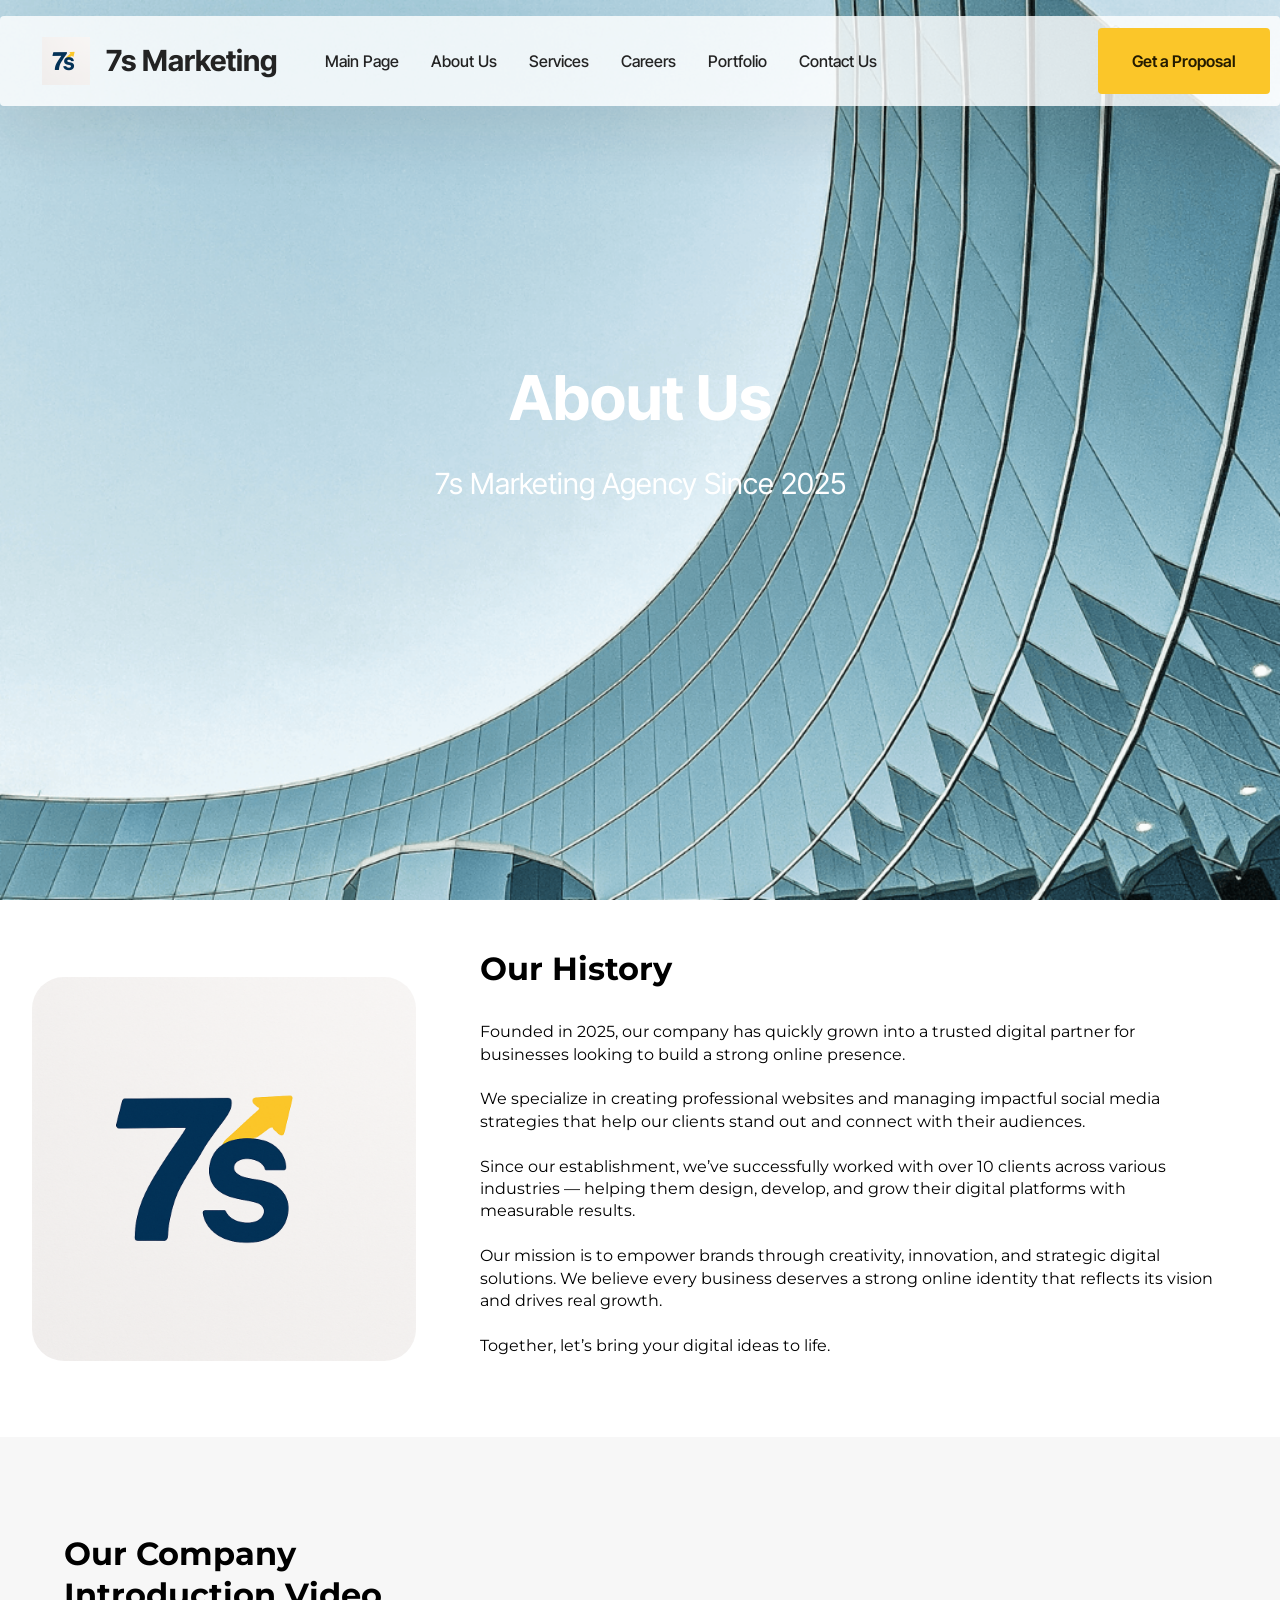
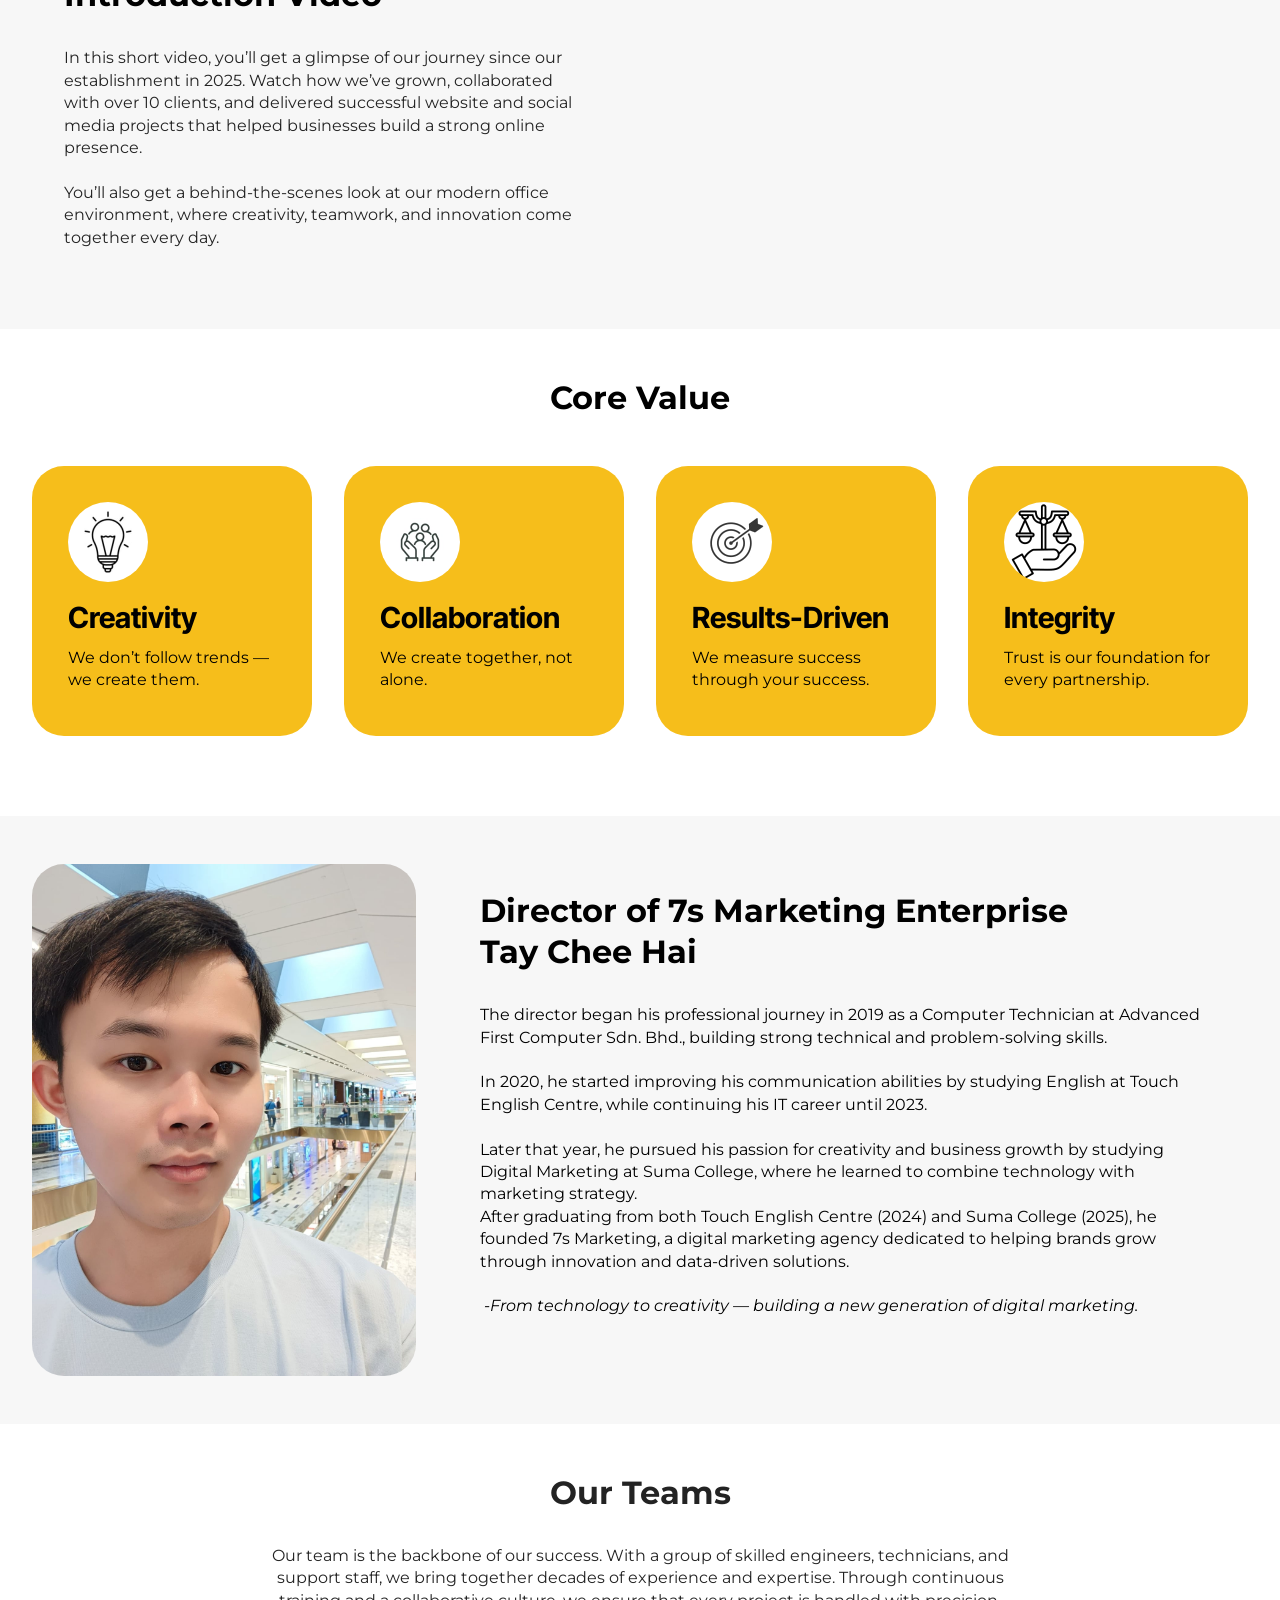
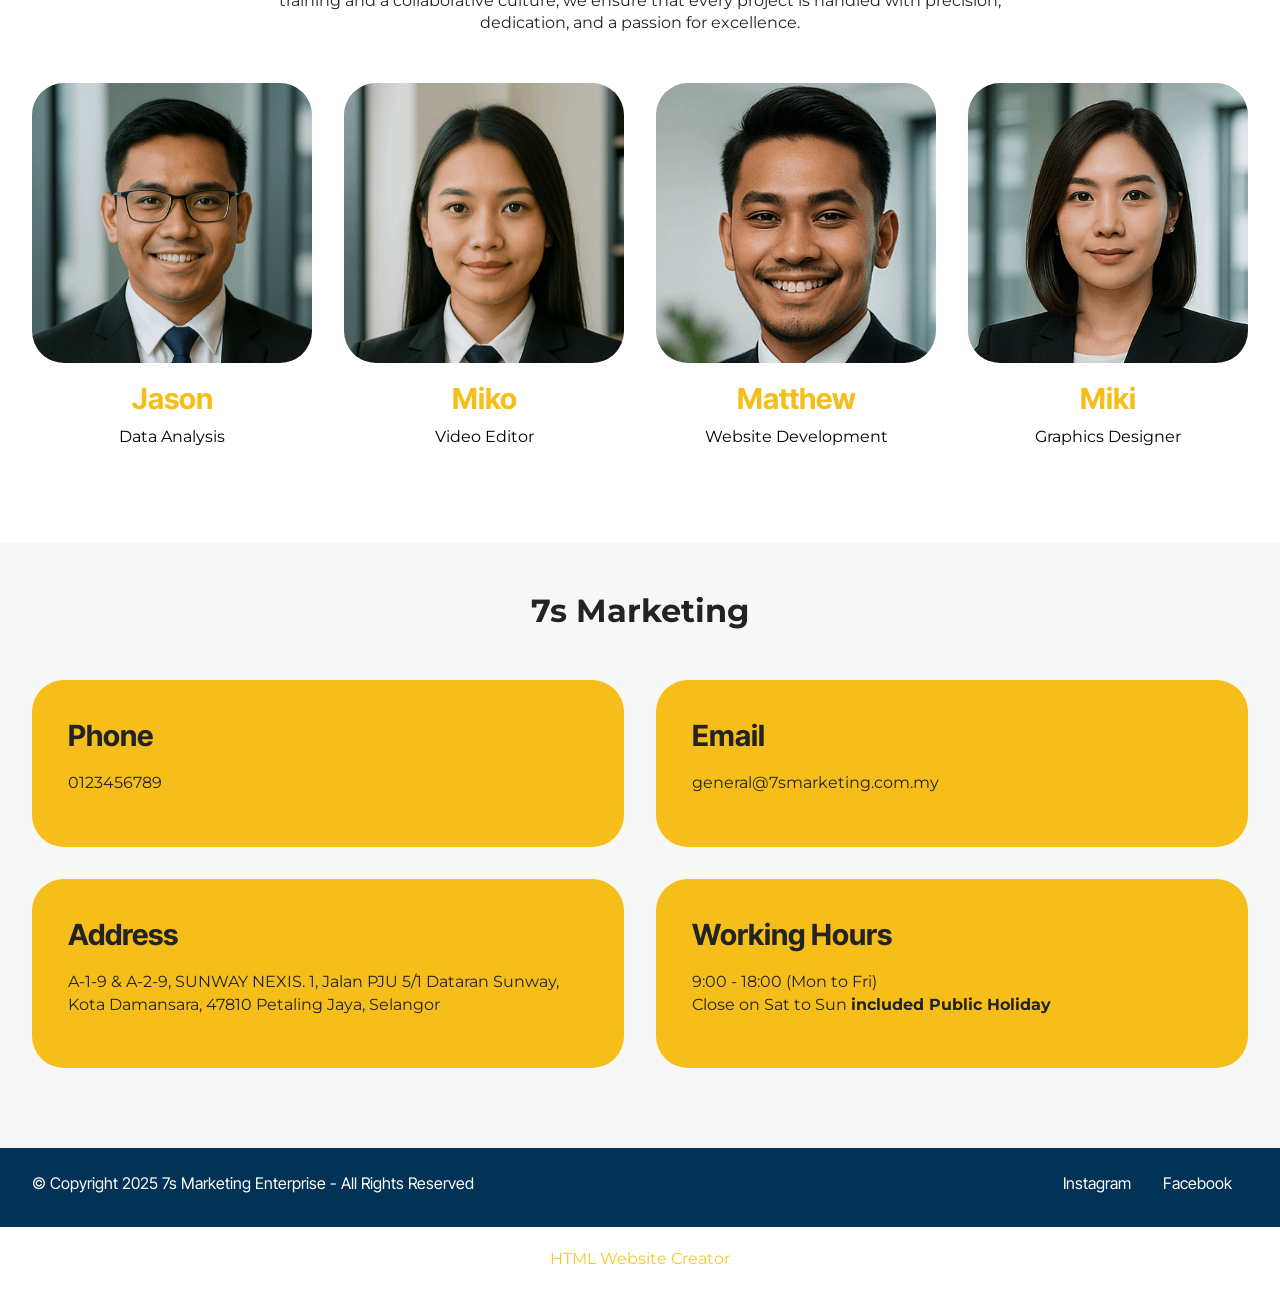
==== Aboutus.html @ 5c89a307 "create github pages" ====
<!DOCTYPE html>
<html  >
<head>
  <!-- Site made with Mobirise Website Builder v6.1.4, https://mobirise.com -->
  <meta charset="UTF-8">
  <meta http-equiv="X-UA-Compatible" content="IE=edge">
  <meta name="generator" content="Mobirise v6.1.4, mobirise.com">
  <meta name="viewport" content="width=device-width, initial-scale=1, minimum-scale=1">
  <link rel="shortcut icon" href="assets/images/logo-96x96.png" type="image/x-icon">
  <meta name="description" content="">
  
  
  <title>About Us - 7s Marketing</title>
  <link rel="stylesheet" href="assets/web/assets/mobirise-icons2/mobirise2.css">
  <link rel="stylesheet" href="assets/bootstrap/css/bootstrap.min.css">
  <link rel="stylesheet" href="assets/dropdown/css/style.css">
  <link rel="stylesheet" href="assets/theme/css/style.css">
  <link rel="preload" href="https://fonts.googleapis.com/css?family=Inter+Tight:100,200,300,400,500,600,700,800,900,100i,200i,300i,400i,500i,600i,700i,800i,900i&display=swap" as="style" onload="this.onload=null;this.rel='stylesheet'">
  <noscript><link rel="stylesheet" href="https://fonts.googleapis.com/css?family=Inter+Tight:100,200,300,400,500,600,700,800,900,100i,200i,300i,400i,500i,600i,700i,800i,900i&display=swap"></noscript>
  <link rel="preload" href="https://fonts.googleapis.com/css?family=Montserrat:100,200,300,400,500,600,700,800,900,100i,200i,300i,400i,500i,600i,700i,800i,900i&display=swap" as="style" onload="this.onload=null;this.rel='stylesheet'">
  <noscript><link rel="stylesheet" href="https://fonts.googleapis.com/css?family=Montserrat:100,200,300,400,500,600,700,800,900,100i,200i,300i,400i,500i,600i,700i,800i,900i&display=swap"></noscript>
  <link rel="preload" as="style" href="assets/mobirise/css/mbr-additional.css?v=7lWmLz"><link rel="stylesheet" href="assets/mobirise/css/mbr-additional.css?v=7lWmLz" type="text/css">

  
  
  
</head>
<body>
  
  <section data-bs-version="5.1" class="menu menu1 cid-uYUVCHJSiW" once="menu" id="menu01-1o">
	

	<nav class="navbar navbar-dropdown navbar-fixed-top navbar-expand-lg">
		<div class="container">
			<div class="navbar-brand">
				<span class="navbar-logo">
					
						<img src="assets/images/logo-96x96.png" alt="Mobirise Website Builder" style="height: 3rem;">
					
				</span>
				<span class="navbar-caption-wrap"><a class="navbar-caption text-black text-primary display-5" href="index.html#header17-1v">7s Marketing</a></span>
			</div>
			<button class="navbar-toggler" type="button" data-toggle="collapse" data-bs-toggle="collapse" data-target="#navbarSupportedContent" data-bs-target="#navbarSupportedContent" aria-controls="navbarNavAltMarkup" aria-expanded="false" aria-label="Toggle navigation">
				<div class="hamburger">
					<span></span>
					<span></span>
					<span></span>
					<span></span>
				</div>
			</button>
			<div class="collapse navbar-collapse" id="navbarSupportedContent">
				<ul class="navbar-nav nav-dropdown" data-app-modern-menu="true"><li class="nav-item">
						<a class="nav-link link text-black display-4" href="index.html#header17-1v" aria-expanded="false">Main Page</a>
					</li><li class="nav-item"><a class="nav-link link text-black text-primary display-4" href="Aboutus.html#header09-25">About Us</a></li><li class="nav-item"><a class="nav-link link text-black text-primary display-4" href="Services.html#header17-2c">Services</a></li><li class="nav-item"><a class="nav-link link text-black text-primary display-4" href="Careers.html#header09-3h">Careers</a></li><li class="nav-item"><a class="nav-link link text-black text-primary display-4" href="Portfolio.html#header17-2p">Portfolio</a></li><li class="nav-item"><a class="nav-link link text-black text-primary display-4" href="Contact.html#contacts02-2v">Contact Us</a></li></ul>
				
				<div class="navbar-buttons mbr-section-btn"><a class="btn btn-primary display-4" href="Portfolio.html#form02-18">Get a Proposal</a></div>
			</div>
		</div>
	</nav>
</section>

<section data-bs-version="5.1" class="header09 startm5 cid-uYZRh7K0IP mbr-fullscreen" id="header09-25">	
    
	
	
	<div class="container-fluid">
		<div class="row">
			<div class="content-wrap col-12 col-md-8">
				<h1 class="mbr-section-title mbr-fonts-style mbr-white mb-4 display-1">
					<strong>About Us</strong></h1>
				
				<p class="mbr-fonts-style mbr-text mbr-white mb-4 display-5">7s Marketing Agency Since 2025</p>
				
			</div>
		</div>
	</div>
</section>

<section data-bs-version="5.1" class="start article2 cid-uZbYJ12Xxw" id="article02-36">
	

	
	

	<div class="container">
		<div class="row justify-content-center">
			<div class="col-12 col-md-12 col-lg-4 image-wrapper">
				<img class="w-100" src="assets/images/logo-1024x1024.png" alt="Mobirise Website Builder">
			</div>
			<div class="col-12 col-md-12 col-lg">
				<div class="text-wrapper align-left">
					<h1 class="mbr-section-title mbr-fonts-style mb-4 display-2"><strong>Our History</strong></h1>
					<p class="mbr-text align-left mbr-fonts-style mb-4 display-7">Founded in 2025, our company has quickly grown into a trusted digital partner for businesses looking to build a strong online presence.
<br>
<br>We specialize in creating professional websites and managing impactful social media strategies that help our clients stand out and connect with their audiences.
<br>
<br>Since our establishment, we’ve successfully worked with over 10 clients across various industries — helping them design, develop, and grow their digital platforms with measurable results.
<br>
<br>Our mission is to empower brands through creativity, innovation, and strategic digital solutions. We believe every business deserves a strong online identity that reflects its vision and drives real growth.
<br>
<br>Together, let’s bring your digital ideas to life.</p>
					
				</div>
			</div>
		</div>
	</div>
</section>

<section data-bs-version="5.1" class="video05 cid-uYVPlwEpdJ" id="video05-20">
    

    
    

    <div class="container">
        <div class="row justify-content-center">
          <div class="col-12">
            <div class="title-wrapper mb-5">
                
            </div>
          </div>
            <div class="col-12 col-md">
                <div class="text-wrapper">
                    <h2 class="mb-4 mbr-fonts-style mbr-section-title display-2"><strong>Our Company
</strong><div><strong>Introduction Video&nbsp;</strong></div></h2>
                    <p class="mbr-text mb-4 mbr-fonts-style display-7">In this short video, you’ll get a glimpse of our journey since our establishment in 2025. Watch how we’ve grown, collaborated with over 10 clients, and delivered successful website and social media projects that helped businesses build a strong online presence.
<br>
<br>You’ll also get a behind-the-scenes look at our modern office environment, where creativity, teamwork, and innovation come together every day.</p>
                    
                </div>
            </div>
            <div class="col-12 col-md-6 video-block">
                <div class="mbr-figure"><iframe class="mbr-embedded-video" src="https://youtube.com/embed/UH7ROGGIoW8?feature=share&amp;loop=1&amp;autoplay=1" width="1280" height="720" frameborder="0" allowfullscreen></iframe></div>
                
            </div>
        </div>
    </div>
</section>

<section data-bs-version="5.1" class="start features20 cid-uYZWeo9FaV" id="features020-26">
	

	
	
	<div class="container">
		<div class="row mb-5 justify-content-center">
			<div class="col-12 mb-0 content-head">
				<h3 class="mbr-section-title mbr-fonts-style align-center mb-0 display-2">
					<strong>Core Value</strong></h3>
				
			</div>
		</div>
		<div class="row">
			<div class="item features-without-image col-12 col-md-6 col-lg-3 item-mb">
				<div class="item-wrapper">
					<div class="card-box align-left">
						<div class="img-wrapper mb-3">
							<img src="assets/images/creative-idea-icon-free-vector-160x160.jpg" alt="">
						</div>
						<h5 class="card-title mbr-fonts-style display-5">
							<strong>Creativity</strong>
						</h5>
						<p class="card-text mbr-fonts-style display-7">
							We don’t follow trends — we create them.
						</p>
					</div>
				</div>
			</div>
			<div class="item features-without-image col-12 col-md-6 col-lg-3 item-mb">
				<div class="item-wrapper">
					<div class="card-box align-left">
						<div class="img-wrapper mb-3">
							<img src="assets/images/collaboration20icon-160x160.jpg" alt="">
						</div>
						<h5 class="card-title mbr-fonts-style display-5">
							<strong>Collaboration</strong>
						</h5>
						<p class="card-text mbr-fonts-style display-7">
							We create together, not alone.
						</p>
					</div>
				</div>
			</div>
			<div class="item features-without-image col-12 col-md-6 col-lg-3 item-mb">
				<div class="item-wrapper">
					<div class="card-box align-left">
						<div class="img-wrapper mb-3">
							<img src="assets/images/result20driven-160x160.jpg" alt="">
						</div>
						<h5 class="card-title mbr-fonts-style display-5">
							<strong>Results-Driven</strong>
						</h5>
						<p class="card-text mbr-fonts-style display-7">
							We measure success through your success.
						</p>
					</div>
				</div>
			</div><div class="item features-without-image col-12 col-md-6 col-lg-3 item-mb">
				<div class="item-wrapper">
					<div class="card-box align-left">
						<div class="img-wrapper mb-3">
							<img src="assets/images/integrity-icon-line-illustration-vector-160x160.jpg" data-slide-to="3" data-bs-slide-to="4" alt="">
						</div>
						<h5 class="card-title mbr-fonts-style display-5">
							<strong>Integrity</strong>
						</h5>
						<p class="card-text mbr-fonts-style display-7">
							Trust is our foundation for every partnership.
						</p>
					</div>
				</div>
			</div>
		</div>
	</div>
</section>

<section data-bs-version="5.1" class="start article2 cid-uYZWyuVNiw" id="article02-27">
	

	
	

	<div class="container">
		<div class="row justify-content-center">
			<div class="col-12 col-md-12 col-lg-4 image-wrapper">
				<img class="w-100" src="assets/images/whatsapp20image202025-10-0620at2012.53.19-d09b898e-1256x1675.jpg" alt="Mobirise Website Builder">
			</div>
			<div class="col-12 col-md-12 col-lg">
				<div class="text-wrapper align-left">
					<h1 class="mbr-section-title mbr-fonts-style mb-4 display-2">
						<strong>Director of 7s Marketing Enterprise<br>Tay Chee Hai</strong></h1>
					<p class="mbr-text align-left mbr-fonts-style mb-4 display-7">The director began his professional journey in 2019 as a Computer Technician at Advanced First Computer Sdn. Bhd., building strong technical and problem-solving skills.
<br><br>In 2020, he started improving his communication abilities by studying English at Touch English Centre, while continuing his IT career until 2023.
<br><br>Later that year, he pursued his passion for creativity and business growth by studying Digital Marketing at Suma College, where he learned to combine technology with marketing strategy.
<br>After graduating from both Touch English Centre (2024) and Suma College (2025), he founded 7s Marketing, a digital marketing agency dedicated to helping brands grow through innovation and data-driven solutions.
<br><br><em>&nbsp;-From technology to creativity — building a new generation of digital marketing.&nbsp;</em><br></p>
					
				</div>
			</div>
		</div>
	</div>
</section>

<section data-bs-version="5.1" class="people03 cid-uZbZHDI1vK" id="people03-37">
	
	
	<div class="container">
		<div class="row justify-content-center">
			<div class="col-12 content-head">
				<div class="mbr-section-head mb-5">
					<h4 class="mbr-section-title mbr-fonts-style align-center mb-0 display-2"><strong>Our Teams</strong></h4>
					<h5 class="mbr-section-subtitle mbr-fonts-style align-center mt-4 display-7">Our team is the backbone of our success. With a group of skilled engineers, technicians, and support staff, we bring together decades of experience and expertise. Through continuous training and a collaborative culture, we ensure that every project is handled with precision, dedication, and a passion for excellence.</h5>
				</div>
			</div>
		</div>
		<div class="row">
			<div class="item features-image col-12 col-md-6 col-lg-3">
				<div class="item-wrapper">
					<div class="item-img mb-3">
						<img src="assets/images/screenshot202025-10-0720134247-596x799.png" alt="Mobirise Website Builder" title="" data-slide-to="0" data-bs-slide-to="0">
					</div>
					<div class="item-content align-left">
						<h5 class="item-title mbr-fonts-style display-5"><strong>Jason</strong></h5>
						<h6 class="item-subtitle mbr-fonts-style mb-3 display-7">Data Analysis</h6>
						
					</div>
					
				</div>
			</div>
			<div class="item features-image col-12 col-md-6 col-lg-3">
				<div class="item-wrapper">
					<div class="item-img mb-3">
						<img src="assets/images/screenshot202025-10-0720134304-596x799.png" alt="Mobirise Website Builder" title="" data-slide-to="1" data-bs-slide-to="1">
					</div>
					<div class="item-content align-left">
						<h5 class="item-title mbr-fonts-style display-5"><strong>Miko</strong></h5>
						<h6 class="item-subtitle mbr-fonts-style mb-3 display-7">Video Editor</h6>
						
					</div>
					
				</div>
			</div>
			<div class="item features-image col-12 col-md-6 col-lg-3">
				<div class="item-wrapper">
					<div class="item-img mb-3">
						<img src="assets/images/team201-508x846.png" alt="Mobirise Website Builder" title="" data-slide-to="2" data-bs-slide-to="2">
					</div>
					<div class="item-content align-left">
						<h5 class="item-title mbr-fonts-style display-5"><strong>Matthew</strong></h5>
						<h6 class="item-subtitle mbr-fonts-style mb-3 display-7">Website Development</h6>
						
					</div>
					
				</div>
			</div><div class="item features-image col-12 col-md-6 col-lg-3">
				<div class="item-wrapper">
					<div class="item-img mb-3">
						<img src="assets/images/team202-474x828.png" alt="Mobirise Website Builder" title="" data-slide-to="3" data-bs-slide-to="3">
					</div>
					<div class="item-content align-left">
						<h5 class="item-title mbr-fonts-style display-5"><strong>Miki</strong></h5>
						<h6 class="item-subtitle mbr-fonts-style mb-3 display-7">Graphics Designer</h6>
						
					</div>
					
				</div>
			</div>
		</div>
	</div>
</section>

<section data-bs-version="5.1" class="contacts01 cid-uZ0dQ6uSlf" id="contacts01-2b">
    

    
    
    <div class="container">
        <div class="row justify-content-center">
            <div class="col-12 content-head">
                <div class="mbr-section-head mb-5">
                    <h3 class="mbr-section-title mbr-fonts-style align-center mb-0 display-2">
                        <strong>7s Marketing</strong></h3>
                    
                </div>
            </div>
        </div>
        <div class="row">
            <div class="item features-without-image col-12 col-md-6 active">
                <div class="item-wrapper">
                    <div class="text-wrapper">
                        <h6 class="card-title mbr-fonts-style mb-3 display-5">
                            <strong>Phone</strong>
                        </h6>
                        <p class="mbr-text mbr-fonts-style display-7">0123456789</p>
                    </div>
                </div>
            </div>
            <div class="item features-without-image col-12 col-md-6">
                <div class="item-wrapper">
                    <div class="text-wrapper">
                        <h6 class="card-title mbr-fonts-style mb-3 display-5">
                            <strong>Email</strong>
                        </h6>
                        <p class="mbr-text mbr-fonts-style display-7">general@7smarketing.com.my</p>
                    </div>
                </div>
            </div>
            <div class="item features-without-image col-12 col-md-6">
                <div class="item-wrapper">
                    <div class="text-wrapper">
                        <h6 class="card-title mbr-fonts-style mb-3 display-5">
                            <strong>Address</strong>
                        </h6>
                        <p class="mbr-text mbr-fonts-style display-7">
                            A-1-9 &amp; A-2-9, SUNWAY NEXIS. 1, Jalan PJU 5/1 Dataran Sunway, Kota Damansara, 47810 Petaling Jaya, Selangor
                        </p>
                    </div>
                </div>
            </div>
            <div class="item features-without-image col-12 col-md-6">
                <div class="item-wrapper">
                    <div class="text-wrapper">
                        <h6 class="card-title mbr-fonts-style mb-3 display-5">
                            <strong>Working Hours</strong>
                        </h6>
                        <p class="mbr-text mbr-fonts-style display-7">
                            9:00 - 18:00 (Mon to Fri)<br>Close on Sat to Sun <strong>included Public Holiday</strong></p>
                    </div>
                </div>
            </div>
        </div>
    </div>
</section>

<section data-bs-version="5.1" class="footer2 cid-uYUVCIXR1v" once="footers" id="footer02-1r">
    

    
    

    <div class="container">
        <div class="row">
            <div class="col-12 col-lg-6 center mt-2 mb-3">
                <p class="mbr-fonts-style copyright mb-0 display-4">
                    © Copyright 2025 7s Marketing Enterprise - All Rights Reserved</p>
            </div>
            <div class="col-12 col-lg-6 center">
                <div class="row-links mt-2 mb-3">
                    <ul class="row-links-soc">
                        
                        
                        
                        
                    <li class="row-links-soc-item mbr-fonts-style display-7"></li><li class="row-links-soc-item mbr-fonts-style display-4"><a href="http://www.instargram.com" class="text-secondary text-primary" target="_blank">Instagram</a></li><li class="row-links-soc-item mbr-fonts-style display-4"><a href="http://www.facebook.com" class="text-secondary text-primary" target="_blank">Facebook</a></li></ul>
                </div>
            </div>
        </div>
    </div>
</section><section class="display-7" style="padding: 0;align-items: center;justify-content: center;flex-wrap: wrap;    align-content: center;display: flex;position: relative;height: 4rem;"><a href="https://mobiri.se/4250551" style="flex: 1 1;height: 4rem;position: absolute;width: 100%;z-index: 1;"><img alt="" style="height: 4rem;" src="[data-uri]"></a><p style="margin: 0;text-align: center;" class="display-7">&#8204;</p><a style="z-index:1" href="https://mobirise.com/html-builder.html">HTML Website Creator</a></section><script src="assets/bootstrap/js/bootstrap.bundle.min.js"></script>  <script src="assets/smoothscroll/smooth-scroll.js"></script>  <script src="assets/ytplayer/index.js"></script>  <script src="assets/dropdown/js/navbar-dropdown.js"></script>  <script src="assets/theme/js/script.js"></script>  
  
  
</body>
</html>
---- assets/web/assets/mobirise-icons2/mobirise2.css ----
@font-face {
  font-family: 'Moririse2';
  font-display: swap;
  src:  url('mobirise2.eot?f2bix4');
  src:  url('mobirise2.eot?f2bix4#iefix') format('embedded-opentype'),
    url('mobirise2.ttf?f2bix4') format('truetype'),
    url('mobirise2.woff?f2bix4') format('woff'),
    url('mobirise2.svg?f2bix4#mobirise2') format('svg');
  font-weight: normal;
  font-style: normal;
}

[class^="mobi-"], [class*=" mobi-"] {
  /* use !important to prevent issues with browser extensions that change fonts */
  font-family: 'Moririse2' !important;
  speak: none;
  font-style: normal;
  font-weight: normal;
  font-variant: normal;
  text-transform: none;
  line-height: 1;

  /* Better Font Rendering =========== */
  -webkit-font-smoothing: antialiased;
  -moz-osx-font-smoothing: grayscale;
}

.mobi-mbri-add-submenu:before {
  content: "\e900";
}
.mobi-mbri-alert:before {
  content: "\e901";
}
.mobi-mbri-align-center:before {
  content: "\e902";
}
.mobi-mbri-align-justify:before {
  content: "\e903";
}
.mobi-mbri-align-left:before {
  content: "\e904";
}
.mobi-mbri-align-right:before {
  content: "\e905";
}
.mobi-mbri-android:before {
  content: "\e906";
}
.mobi-mbri-apple:before {
  content: "\e907";
}
.mobi-mbri-arrow-down:before {
  content: "\e908";
}
.mobi-mbri-arrow-next:before {
  content: "\e909";
}
.mobi-mbri-arrow-prev:before {
  content: "\e90a";
}
.mobi-mbri-arrow-up:before {
  content: "\e90b";
}
.mobi-mbri-bold:before {
  content: "\e90c";
}
.mobi-mbri-bookmark:before {
  content: "\e90d";
}
.mobi-mbri-bootstrap:before {
  content: "\e90e";
}
.mobi-mbri-briefcase:before {
  content: "\e90f";
}
.mobi-mbri-browse:before {
  content: "\e910";
}
.mobi-mbri-bulleted-list:before {
  content: "\e911";
}
.mobi-mbri-calendar:before {
  content: "\e912";
}
.mobi-mbri-camera:before {
  content: "\e913";
}
.mobi-mbri-cart-add:before {
  content: "\e914";
}
.mobi-mbri-cart-full:before {
  content: "\e915";
}
.mobi-mbri-cash:before {
  content: "\e916";
}
.mobi-mbri-change-style:before {
  content: "\e917";
}
.mobi-mbri-chat:before {
  content: "\e918";
}
.mobi-mbri-clock:before {
  content: "\e919";
}
.mobi-mbri-close:before {
  content: "\e91a";
}
.mobi-mbri-cloud:before {
  content: "\e91b";
}
.mobi-mbri-code:before {
  content: "\e91c";
}
.mobi-mbri-contact-form:before {
  content: "\e91d";
}
.mobi-mbri-credit-card:before {
  content: "\e91e";
}
.mobi-mbri-cursor-click:before {
  content: "\e91f";
}
.mobi-mbri-cust-feedback:before {
  content: "\e920";
}
.mobi-mbri-database:before {
  content: "\e921";
}
.mobi-mbri-delivery:before {
  content: "\e922";
}
.mobi-mbri-desktop:before {
  content: "\e923";
}
.mobi-mbri-devices:before {
  content: "\e924";
}
.mobi-mbri-down:before {
  content: "\e925";
}
.mobi-mbri-download-2:before {
  content: "\e926";
}
.mobi-mbri-download:before {
  content: "\e927";
}
.mobi-mbri-drag-n-drop-2:before {
  content: "\e928";
}
.mobi-mbri-drag-n-drop:before {
  content: "\e929";
}
.mobi-mbri-edit-2:before {
  content: "\e92a";
}
.mobi-mbri-edit:before {
  content: "\e92b";
}
.mobi-mbri-error:before {
  content: "\e92c";
}
.mobi-mbri-extension:before {
  content: "\e92d";
}
.mobi-mbri-features:before {
  content: "\e92e";
}
.mobi-mbri-file:before {
  content: "\e92f";
}
.mobi-mbri-flag:before {
  content: "\e930";
}
.mobi-mbri-folder:before {
  content: "\e931";
}
.mobi-mbri-gift:before {
  content: "\e932";
}
.mobi-mbri-github:before {
  content: "\e933";
}
.mobi-mbri-globe-2:before {
  content: "\e934";
}
.mobi-mbri-globe:before {
  content: "\e935";
}
.mobi-mbri-growing-chart:before {
  content: "\e936";
}
.mobi-mbri-hearth:before {
  content: "\e937";
}
.mobi-mbri-help:before {
  content: "\e938";
}
.mobi-mbri-home:before {
  content: "\e939";
}
.mobi-mbri-hot-cup:before {
  content: "\e93a";
}
.mobi-mbri-idea:before {
  content: "\e93b";
}
.mobi-mbri-image-gallery:before {
  content: "\e93c";
}
.mobi-mbri-image-slider:before {
  content: "\e93d";
}
.mobi-mbri-info:before {
  content: "\e93e";
}
.mobi-mbri-italic:before {
  content: "\e93f";
}
.mobi-mbri-key:before {
  content: "\e940";
}
.mobi-mbri-laptop:before {
  content: "\e941";
}
.mobi-mbri-layers:before {
  content: "\e942";
}
.mobi-mbri-left-right:before {
  content: "\e943";
}
.mobi-mbri-left:before {
  content: "\e944";
}
.mobi-mbri-letter:before {
  content: "\e945";
}
.mobi-mbri-like:before {
  content: "\e946";
}
.mobi-mbri-link:before {
  content: "\e947";
}
.mobi-mbri-lock:before {
  content: "\e948";
}
.mobi-mbri-login:before {
  content: "\e949";
}
.mobi-mbri-logout:before {
  content: "\e94a";
}
.mobi-mbri-magic-stick:before {
  content: "\e94b";
}
.mobi-mbri-map-pin:before {
  content: "\e94c";
}
.mobi-mbri-menu:before {
  content: "\e94d";
}
.mobi-mbri-mobile-2:before {
  content: "\e94e";
}
.mobi-mbri-mobile-horizontal:before {
  content: "\e94f";
}
.mobi-mbri-mobile:before {
  content: "\e950";
}
.mobi-mbri-mobirise:before {
  content: "\e951";
}
.mobi-mbri-more-horizontal:before {
  content: "\e952";
}
.mobi-mbri-more-vertical:before {
  content: "\e953";
}
.mobi-mbri-music:before {
  content: "\e954";
}
.mobi-mbri-new-file:before {
  content: "\e955";
}
.mobi-mbri-numbered-list:before {
  content: "\e956";
}
.mobi-mbri-opened-folder:before {
  content: "\e957";
}
.mobi-mbri-pages:before {
  content: "\e958";
}
.mobi-mbri-paper-plane:before {
  content: "\e959";
}
.mobi-mbri-paperclip:before {
  content: "\e95a";
}
.mobi-mbri-phone:before {
  content: "\e95b";
}
.mobi-mbri-photo:before {
  content: "\e95c";
}
.mobi-mbri-photos:before {
  content: "\e95d";
}
.mobi-mbri-pin:before {
  content: "\e95e";
}
.mobi-mbri-play:before {
  content: "\e95f";
}
.mobi-mbri-plus:before {
  content: "\e960";
}
.mobi-mbri-preview:before {
  content: "\e961";
}
.mobi-mbri-print:before {
  content: "\e962";
}
.mobi-mbri-protect:before {
  content: "\e963";
}
.mobi-mbri-question:before {
  content: "\e964";
}
.mobi-mbri-quote-left:before {
  content: "\e965";
}
.mobi-mbri-quote-right:before {
  content: "\e966";
}
.mobi-mbri-redo:before {
  content: "\e967";
}
.mobi-mbri-refresh:before {
  content: "\e968";
}
.mobi-mbri-responsive-2:before {
  content: "\e969";
}
.mobi-mbri-responsive:before {
  content: "\e96a";
}
.mobi-mbri-right:before {
  content: "\e96b";
}
.mobi-mbri-rocket:before {
  content: "\e96c";
}
.mobi-mbri-sad-face:before {
  content: "\e96d";
}
.mobi-mbri-sale:before {
  content: "\e96e";
}
.mobi-mbri-save:before {
  content: "\e96f";
}
.mobi-mbri-search:before {
  content: "\e970";
}
.mobi-mbri-setting-2:before {
  content: "\e971";
}
.mobi-mbri-setting-3:before {
  content: "\e972";
}
.mobi-mbri-setting:before {
  content: "\e973";
}
.mobi-mbri-share:before {
  content: "\e974";
}
.mobi-mbri-shopping-bag:before {
  content: "\e975";
}
.mobi-mbri-shopping-basket:before {
  content: "\e976";
}
.mobi-mbri-shopping-cart:before {
  content: "\e977";
}
.mobi-mbri-sites:before {
  content: "\e978";
}
.mobi-mbri-smile-face:before {
  content: "\e979";
}
.mobi-mbri-speed:before {
  content: "\e97a";
}
.mobi-mbri-star:before {
  content: "\e97b";
}
.mobi-mbri-success:before {
  content: "\e97c";
}
.mobi-mbri-sun:before {
  content: "\e97d";
}
.mobi-mbri-sun2:before {
  content: "\e97e";
}
.mobi-mbri-tablet-vertical:before {
  content: "\e97f";
}
.mobi-mbri-tablet:before {
  content: "\e980";
}
.mobi-mbri-target:before {
  content: "\e981";
}
.mobi-mbri-timer:before {
  content: "\e982";
}
.mobi-mbri-to-ftp:before {
  content: "\e983";
}
.mobi-mbri-to-local-drive:before {
  content: "\e984";
}
.mobi-mbri-touch-swipe:before {
  content: "\e985";
}
.mobi-mbri-touch:before {
  content: "\e986";
}
.mobi-mbri-trash:before {
  content: "\e987";
}
.mobi-mbri-underline:before {
  content: "\e988";
}
.mobi-mbri-undo:before {
  content: "\e989";
}
.mobi-mbri-unlink:before {
  content: "\e98a";
}
.mobi-mbri-unlock:before {
  content: "\e98b";
}
.mobi-mbri-up-down:before {
  content: "\e98c";
}
.mobi-mbri-up:before {
  content: "\e98d";
}
.mobi-mbri-update:before {
  content: "\e98e";
}
.mobi-mbri-upload-2:before {
  content: "\e98f";
}
.mobi-mbri-upload:before {
  content: "\e990";
}
.mobi-mbri-user-2:before {
  content: "\e991";
}
.mobi-mbri-user:before {
  content: "\e992";
}
.mobi-mbri-users:before {
  content: "\e993";
}
.mobi-mbri-video-play:before {
  content: "\e994";
}
.mobi-mbri-video:before {
  content: "\e995";
}
.mobi-mbri-watch:before {
  content: "\e996";
}
.mobi-mbri-website-theme-2:before {
  content: "\e997";
}
.mobi-mbri-website-theme:before {
  content: "\e998";
}
.mobi-mbri-wifi:before {
  content: "\e999";
}
.mobi-mbri-windows:before {
  content: "\e99a";
}
.mobi-mbri-zoom-in:before {
  content: "\e99b";
}
.mobi-mbri-zoom-out:before {
  content: "\e99c";
}
---- assets/dropdown/css/style.css ----
.navbar-dropdown {
  left: 0;
  padding: 0;
  position: absolute;
  right: 0;
  top: 0;
  transition: all 0.45s ease;
  z-index: 1030;
  background: #282828; }
  .navbar-dropdown .navbar-logo {
    margin-right: 0.8rem;
    transition: margin 0.3s ease-in-out;
    vertical-align: middle; }
    .navbar-dropdown .navbar-logo img {
      height: 3.125rem;
      transition: all 0.3s ease-in-out; }
    .navbar-dropdown .navbar-logo.mbr-iconfont {
      font-size: 3.125rem;
      line-height: 3.125rem; }
  .navbar-dropdown .navbar-caption {
    font-weight: 700;
    white-space: normal;
    vertical-align: -4px;
    line-height: 3.125rem !important; }
    .navbar-dropdown .navbar-caption, .navbar-dropdown .navbar-caption:hover {
      color: inherit;
      text-decoration: none; }
  .navbar-dropdown .mbr-iconfont + .navbar-caption {
    vertical-align: -1px; }
  .navbar-dropdown.navbar-fixed-top {
    position: fixed; }
  .navbar-dropdown .navbar-brand span {
    vertical-align: -4px; }
  .navbar-dropdown.bg-color.transparent {
    background: none; }
  .navbar-dropdown.navbar-short .navbar-brand {
    padding: 0.625rem 0; }
    .navbar-dropdown.navbar-short .navbar-brand span {
      vertical-align: -1px; }
  .navbar-dropdown.navbar-short .navbar-caption {
    line-height: 2.375rem !important;
    vertical-align: -2px; }
  .navbar-dropdown.navbar-short .navbar-logo {
    margin-right: 0.5rem; }
    .navbar-dropdown.navbar-short .navbar-logo img {
      height: 2.375rem; }
    .navbar-dropdown.navbar-short .navbar-logo.mbr-iconfont {
      font-size: 2.375rem;
      line-height: 2.375rem; }
  .navbar-dropdown.navbar-short .mbr-table-cell {
    height: 3.625rem; }
  .navbar-dropdown .navbar-close {
    left: 0.6875rem;
    position: fixed;
    top: 0.75rem;
    z-index: 1000; }
  .navbar-dropdown .hamburger-icon {
    content: "";
    display: inline-block;
    vertical-align: middle;
    width: 16px;
    -webkit-box-shadow: 0 -6px 0 1px #282828,0 0 0 1px #282828,0 6px 0 1px #282828;
    -moz-box-shadow: 0 -6px 0 1px #282828,0 0 0 1px #282828,0 6px 0 1px #282828;
    box-shadow: 0 -6px 0 1px #282828,0 0 0 1px #282828,0 6px 0 1px #282828; }

.dropdown-menu .dropdown-toggle[data-toggle="dropdown-submenu"]::after {
  border-bottom: 0.35em solid transparent;
  border-left: 0.35em solid;
  border-right: 0;
  border-top: 0.35em solid transparent;
  margin-left: 0.3rem; }

.dropdown-menu .dropdown-item:focus {
  outline: 0; }

.nav-dropdown {
  font-size: 0.75rem;
  font-weight: 500;
  height: auto !important; }
  .nav-dropdown .nav-btn {
    padding-left: 1rem; }
  .nav-dropdown .link {
    margin: .667em 1.667em;
    font-weight: 500;
    padding: 0;
    transition: color .2s ease-in-out; }
    .nav-dropdown .link.dropdown-toggle {
      margin-right: 2.583em; }
      .nav-dropdown .link.dropdown-toggle::after {
        margin-left: .25rem;
        border-top: 0.35em solid;
        border-right: 0.35em solid transparent;
        border-left: 0.35em solid transparent;
        border-bottom: 0; }
      .nav-dropdown .link.dropdown-toggle[aria-expanded="true"] {
        margin: 0;
        padding: 0.667em 3.263em  0.667em 1.667em; }
  .nav-dropdown .link::after,
  .nav-dropdown .dropdown-item::after {
    color: inherit; }
  .nav-dropdown .btn {
    font-size: 0.75rem;
    font-weight: 700;
    letter-spacing: 0;
    margin-bottom: 0;
    padding-left: 1.25rem;
    padding-right: 1.25rem; }
  .nav-dropdown .dropdown-menu {
    border-radius: 0;
    border: 0;
    left: 0;
    margin: 0;
    padding-bottom: 1.25rem;
    padding-top: 1.25rem;
    position: relative; }
  .nav-dropdown .dropdown-submenu {
    margin-left: 0.125rem;
    top: 0; }
  .nav-dropdown .dropdown-item {
    font-weight: 500;
    line-height: 2;
    padding: 0.3846em 4.615em 0.3846em 1.5385em;
    position: relative;
    transition: color .2s ease-in-out, background-color .2s ease-in-out; }
    .nav-dropdown .dropdown-item::after {
      margin-top: -0.3077em;
      position: absolute;
      right: 1.1538em;
      top: 50%; }
    .nav-dropdown .dropdown-item:focus, .nav-dropdown .dropdown-item:hover {
      background: none; }

@media (max-width: 767px) {
  .nav-dropdown.navbar-toggleable-sm {
    bottom: 0;
    display: none;
    left: 0;
    overflow-x: hidden;
    position: fixed;
    top: 0;
    transform: translateX(-100%);
    -ms-transform: translateX(-100%);
    -webkit-transform: translateX(-100%);
    width: 18.75rem;
    z-index: 999; } }
.nav-dropdown.navbar-toggleable-xl {
  bottom: 0;
  display: none;
  left: 0;
  overflow-x: hidden;
  position: fixed;
  top: 0;
  transform: translateX(-100%);
  -ms-transform: translateX(-100%);
  -webkit-transform: translateX(-100%);
  width: 18.75rem;
  z-index: 999; }

.nav-dropdown-sm {
  display: block !important;
  overflow-x: hidden;
  overflow: auto;
  padding-top: 3.875rem; }
  .nav-dropdown-sm::after {
    content: "";
    display: block;
    height: 3rem;
    width: 100%; }
  .nav-dropdown-sm.collapse.in ~ .navbar-close {
    display: block !important; }
  .nav-dropdown-sm.collapsing, .nav-dropdown-sm.collapse.in {
    transform: translateX(0);
    -ms-transform: translateX(0);
    -webkit-transform: translateX(0);
    transition: all 0.25s ease-out;
    -webkit-transition: all 0.25s ease-out;
    background: #282828; }
  .nav-dropdown-sm.collapsing[aria-expanded="false"] {
    transform: translateX(-100%);
    -ms-transform: translateX(-100%);
    -webkit-transform: translateX(-100%); }
  .nav-dropdown-sm .nav-item {
    display: block;
    margin-left: 0 !important;
    padding-left: 0; }
  .nav-dropdown-sm .link,
  .nav-dropdown-sm .dropdown-item {
    border-top: 1px dotted rgba(255, 255, 255, 0.1);
    font-size: 0.8125rem;
    line-height: 1.6;
    margin: 0 !important;
    padding: 0.875rem 2.4rem 0.875rem 1.5625rem !important;
    position: relative;
    white-space: normal; }
    .nav-dropdown-sm .link:focus, .nav-dropdown-sm .link:hover,
    .nav-dropdown-sm .dropdown-item:focus,
    .nav-dropdown-sm .dropdown-item:hover {
      background: rgba(0, 0, 0, 0.2) !important;
      color: #c0a375; }
  .nav-dropdown-sm .nav-btn {
    position: relative;
    padding: 1.5625rem 1.5625rem 0 1.5625rem; }
    .nav-dropdown-sm .nav-btn::before {
      border-top: 1px dotted rgba(255, 255, 255, 0.1);
      content: "";
      left: 0;
      position: absolute;
      top: 0;
      width: 100%; }
    .nav-dropdown-sm .nav-btn + .nav-btn {
      padding-top: 0.625rem; }
      .nav-dropdown-sm .nav-btn + .nav-btn::before {
        display: none; }
  .nav-dropdown-sm .btn {
    padding: 0.625rem 0; }
  .nav-dropdown-sm .dropdown-toggle[data-toggle="dropdown-submenu"]::after {
    margin-left: .25rem;
    border-top: 0.35em solid;
    border-right: 0.35em solid transparent;
    border-left: 0.35em solid transparent;
    border-bottom: 0; }
  .nav-dropdown-sm .dropdown-toggle[data-toggle="dropdown-submenu"][aria-expanded="true"]::after {
    border-top: 0;
    border-right: 0.35em solid transparent;
    border-left: 0.35em solid transparent;
    border-bottom: 0.35em solid; }
  .nav-dropdown-sm .dropdown-menu {
    margin: 0;
    padding: 0;
    position: relative;
    top: 0;
    left: 0;
    width: 100%;
    border: 0;
    float: none;
    border-radius: 0;
    background: none; }
  .nav-dropdown-sm .dropdown-submenu {
    left: 100%;
    margin-left: 0.125rem;
    margin-top: -1.25rem;
    top: 0; }

.navbar-toggleable-sm .nav-dropdown .dropdown-menu {
  position: absolute; }

.navbar-toggleable-sm .nav-dropdown .dropdown-submenu {
  left: 100%;
  margin-left: 0.125rem;
  margin-top: -1.25rem;
  top: 0; }

.navbar-toggleable-sm.opened .nav-dropdown .dropdown-menu {
  position: relative; }

.navbar-toggleable-sm.opened .nav-dropdown .dropdown-submenu {
  left: 0;
  margin-left: 00rem;
  margin-top: 0rem;
  top: 0; }

.is-builder .nav-dropdown.collapsing {
  transition: none !important; }
---- assets/theme/css/style.css ----
@charset "UTF-8";
section {
  background-color: #ffffff;
}

body {
  font-style: normal;
  line-height: 1.5;
  font-weight: 400;
  color: #232323;
  position: relative;
}

button {
  background-color: transparent;
  border-color: transparent;
}

.embla__button,
.carousel-control {
  background-color: #edefea !important;
  opacity: 0.8 !important;
  color: #464845 !important;
  border-color: #edefea !important;
}

.carousel .close,
.modalWindow .close {
  background-color: #edefea !important;
  color: #464845 !important;
  border-color: #edefea !important;
  opacity: 0.8 !important;
}

.carousel .close:hover,
.modalWindow .close:hover {
  opacity: 1 !important;
}

.carousel-indicators li {
  background-color: #edefea !important;
  border: 2px solid #464845 !important;
}

.carousel-indicators li:hover,
.carousel-indicators li:active {
  opacity: 0.8 !important;
}

.embla__button:hover,
.carousel-control:hover {
  background-color: #edefea !important;
  opacity: 1 !important;
}

.modalWindow-video-container {
  height: 80%;
}

section,
.container,
.container-fluid {
  position: relative;
  word-wrap: break-word;
}

a.mbr-iconfont:hover {
  text-decoration: none;
}

.article .lead p,
.article .lead ul,
.article .lead ol,
.article .lead pre,
.article .lead blockquote {
  margin-bottom: 0;
}

a {
  font-style: normal;
  font-weight: 400;
  cursor: pointer;
}
a, a:hover {
  text-decoration: none;
}

.mbr-section-title {
  font-style: normal;
  line-height: 1.3;
}

.mbr-section-subtitle {
  line-height: 1.3;
}

.mbr-text {
  font-style: normal;
  line-height: 1.7;
}

h1,
h2,
h3,
h4,
h5,
h6,
.display-1,
.display-2,
.display-4,
.display-5,
.display-7,
span,
p,
a {
  line-height: 1;
  word-break: break-word;
  word-wrap: break-word;
  font-weight: 400;
}

b,
strong {
  font-weight: bold;
}

input:-webkit-autofill, input:-webkit-autofill:hover, input:-webkit-autofill:focus, input:-webkit-autofill:active {
  transition-delay: 9999s;
  -webkit-transition-property: background-color, color;
  transition-property: background-color, color;
}

textarea[type=hidden] {
  display: none;
}

section {
  background-position: 50% 50%;
  background-repeat: no-repeat;
  background-size: cover;
}
section .mbr-background-video,
section .mbr-background-video-preview {
  position: absolute;
  bottom: 0;
  left: 0;
  right: 0;
  top: 0;
}

.hidden {
  visibility: hidden;
}

.mbr-z-index20 {
  z-index: 20;
}

/*! Base colors */
.mbr-white {
  color: #ffffff;
}

.mbr-black {
  color: #111111;
}

.mbr-bg-white {
  background-color: #ffffff;
}

.mbr-bg-black {
  background-color: #000000;
}

/*! Text-aligns */
.align-left {
  text-align: left;
}

.align-center {
  text-align: center;
}

.align-right {
  text-align: right;
}

/*! Font-weight  */
.mbr-light {
  font-weight: 300;
}

.mbr-regular {
  font-weight: 400;
}

.mbr-semibold {
  font-weight: 500;
}

.mbr-bold {
  font-weight: 700;
}

/*! Media  */
.media-content {
  flex-basis: 100%;
}

.media-container-row {
  display: flex;
  flex-direction: row;
  flex-wrap: wrap;
  justify-content: center;
  align-content: center;
  align-items: start;
}
.media-container-row .media-size-item {
  width: 400px;
}

.media-container-column {
  display: flex;
  flex-direction: column;
  flex-wrap: wrap;
  justify-content: center;
  align-content: center;
  align-items: stretch;
}
.media-container-column > * {
  width: 100%;
}

@media (min-width: 992px) {
  .media-container-row {
    flex-wrap: nowrap;
  }
}
figure {
  margin-bottom: 0;
  overflow: hidden;
}

figure[mbr-media-size] {
  transition: width 0.1s;
}

img,
iframe {
  display: block;
  width: 100%;
}

.card {
  background-color: transparent;
  border: none;
}

.card-box {
  width: 100%;
}

.card-img {
  text-align: center;
  flex-shrink: 0;
  -webkit-flex-shrink: 0;
}

.media {
  max-width: 100%;
  margin: 0 auto;
}

.mbr-figure {
  align-self: center;
}

.media-container > div {
  max-width: 100%;
}

.mbr-figure img,
.card-img img {
  width: 100%;
}

@media (max-width: 991px) {
  .media-size-item {
    width: auto !important;
  }
  .media {
    width: auto;
  }
  .mbr-figure {
    width: 100% !important;
  }
}
/*! Buttons */
.mbr-section-btn {
  margin-left: -0.6rem;
  margin-right: -0.6rem;
  font-size: 0;
}

.btn {
  font-weight: 600;
  border-width: 1px;
  font-style: normal;
  margin: 0.6rem 0.6rem;
  white-space: normal;
  transition: all 0.2s ease-in-out;
  display: inline-flex;
  align-items: center;
  justify-content: center;
  word-break: break-word;
}

.btn-sm {
  font-weight: 600;
  letter-spacing: 0px;
  transition: all 0.3s ease-in-out;
}

.btn-md {
  font-weight: 600;
  letter-spacing: 0px;
  transition: all 0.3s ease-in-out;
}

.btn-lg {
  font-weight: 600;
  letter-spacing: 0px;
  transition: all 0.3s ease-in-out;
}

.btn-form {
  margin: 0;
}
.btn-form:hover {
  cursor: pointer;
}

nav .mbr-section-btn {
  margin-left: 0rem;
  margin-right: 0rem;
}

/*! Btn icon margin */
.btn .mbr-iconfont,
.btn.btn-sm .mbr-iconfont {
  order: 1;
  cursor: pointer;
  margin-left: 0.5rem;
  vertical-align: sub;
}

.btn.btn-md .mbr-iconfont,
.btn.btn-md .mbr-iconfont {
  margin-left: 0.8rem;
}

.mbr-regular {
  font-weight: 400;
}

.mbr-semibold {
  font-weight: 500;
}

.mbr-bold {
  font-weight: 700;
}

[type=submit] {
  -webkit-appearance: none;
}

/*! Full-screen */
.mbr-fullscreen .mbr-overlay {
  min-height: 100vh;
}

.mbr-fullscreen {
  display: flex;
  display: -moz-flex;
  display: -ms-flex;
  display: -o-flex;
  align-items: center;
  min-height: 100vh;
  padding-top: 3rem;
  padding-bottom: 3rem;
}

/*! Map */
.map {
  height: 25rem;
  position: relative;
}
.map iframe {
  width: 100%;
  height: 100%;
}

/*! Scroll to top arrow */
.mbr-arrow-up {
  bottom: 25px;
  right: 90px;
  position: fixed;
  text-align: right;
  z-index: 5000;
  color: #ffffff;
  font-size: 22px;
}

.mbr-arrow-up a {
  background: rgba(0, 0, 0, 0.2);
  border-radius: 50%;
  color: #fff;
  display: inline-block;
  height: 60px;
  width: 60px;
  border: 2px solid #fff;
  outline-style: none !important;
  position: relative;
  text-decoration: none;
  transition: all 0.3s ease-in-out;
  cursor: pointer;
  text-align: center;
}
.mbr-arrow-up a:hover {
  background-color: rgba(0, 0, 0, 0.4);
}
.mbr-arrow-up a i {
  line-height: 60px;
}

.mbr-arrow-up-icon {
  display: block;
  color: #fff;
}

.mbr-arrow-up-icon::before {
  content: "›";
  display: inline-block;
  font-family: serif;
  font-size: 22px;
  line-height: 1;
  font-style: normal;
  position: relative;
  top: 6px;
  left: -4px;
  transform: rotate(-90deg);
}

/*! Arrow Down */
.mbr-arrow {
  position: absolute;
  bottom: 45px;
  left: 50%;
  width: 60px;
  height: 60px;
  cursor: pointer;
  background-color: rgba(80, 80, 80, 0.5);
  border-radius: 50%;
  transform: translateX(-50%);
}
@media (max-width: 767px) {
  .mbr-arrow {
    display: none;
  }
}
.mbr-arrow > a {
  display: inline-block;
  text-decoration: none;
  outline-style: none;
  animation: arrowdown 1.7s ease-in-out infinite;
  color: #ffffff;
}
.mbr-arrow > a > i {
  position: absolute;
  top: -2px;
  left: 15px;
  font-size: 2rem;
}

#scrollToTop a i::before {
  content: "";
  position: absolute;
  display: block;
  border-bottom: 2.5px solid #fff;
  border-left: 2.5px solid #fff;
  width: 27.8%;
  height: 27.8%;
  left: 50%;
  top: 51%;
  transform: translateY(-30%) translateX(-50%) rotate(135deg);
}

@keyframes arrowdown {
  0% {
    transform: translateY(0px);
  }
  50% {
    transform: translateY(-5px);
  }
  100% {
    transform: translateY(0px);
  }
}
@media (max-width: 500px) {
  .mbr-arrow-up {
    left: 0;
    right: 0;
    text-align: center;
  }
}
/*Gradients animation*/
@keyframes gradient-animation {
  from {
    background-position: 0% 100%;
    animation-timing-function: ease-in-out;
  }
  to {
    background-position: 100% 0%;
    animation-timing-function: ease-in-out;
  }
}
.bg-gradient {
  background-size: 200% 200%;
  animation: gradient-animation 5s infinite alternate;
  -webkit-animation: gradient-animation 5s infinite alternate;
}

.menu .navbar-brand {
  display: -webkit-flex;
}
.menu .navbar-brand span {
  display: flex;
  display: -webkit-flex;
}
.menu .navbar-brand .navbar-caption-wrap {
  display: -webkit-flex;
}
.menu .navbar-brand .navbar-logo img {
  display: -webkit-flex;
  width: auto;
}
@media (min-width: 768px) and (max-width: 991px) {
  .menu .navbar-toggleable-sm .navbar-nav {
    display: -ms-flexbox;
  }
}
@media (max-width: 991px) {
  .menu .navbar-collapse {
    max-height: 93.5vh;
  }
  .menu .navbar-collapse.show {
    overflow: auto;
  }
}
@media (min-width: 992px) {
  .menu .navbar-nav.nav-dropdown {
    display: -webkit-flex;
  }
  .menu .navbar-toggleable-sm .navbar-collapse {
    display: -webkit-flex !important;
  }
  .menu .collapsed .navbar-collapse {
    max-height: 93.5vh;
  }
  .menu .collapsed .navbar-collapse.show {
    overflow: auto;
  }
}
@media (max-width: 767px) {
  .menu .navbar-collapse {
    max-height: 80vh;
  }
}

.nav-link .mbr-iconfont {
  margin-right: 0.5rem;
}

.navbar {
  display: -webkit-flex;
  -webkit-flex-wrap: wrap;
  -webkit-align-items: center;
  -webkit-justify-content: space-between;
}

.navbar-collapse {
  -webkit-flex-basis: 100%;
  -webkit-flex-grow: 1;
  -webkit-align-items: center;
}

.nav-dropdown .link {
  padding: 0.667em 1.667em !important;
  margin: 0 !important;
}

.nav {
  display: -webkit-flex;
  -webkit-flex-wrap: wrap;
}

.row {
  display: -webkit-flex;
  -webkit-flex-wrap: wrap;
}

.justify-content-center {
  -webkit-justify-content: center;
}

.form-inline {
  display: -webkit-flex;
}

.card-wrapper {
  -webkit-flex: 1;
}

.carousel-control {
  z-index: 10;
  display: -webkit-flex;
}

.carousel-controls {
  display: -webkit-flex;
}

.media {
  display: -webkit-flex;
}

.form-group:focus {
  outline: none;
}

.jq-selectbox__select {
  padding: 7px 0;
  position: relative;
}

.jq-selectbox__dropdown {
  overflow: hidden;
  border-radius: 10px;
  position: absolute;
  top: 100%;
  left: 0 !important;
  width: 100% !important;
}

.jq-selectbox__trigger-arrow {
  right: 0;
  transform: translateY(-50%);
}

.jq-selectbox li {
  padding: 1.07em 0.5em;
}

input[type=range] {
  padding-left: 0 !important;
  padding-right: 0 !important;
}

.modal-dialog,
.modal-content {
  height: 100%;
}

.modal-dialog .carousel-inner {
  height: calc(100vh - 1.75rem);
}
@media (max-width: 575px) {
  .modal-dialog .carousel-inner {
    height: calc(100vh - 1rem);
  }
}

.carousel-item {
  text-align: center;
}

.carousel-item img {
  margin: auto;
}

.navbar-toggler {
  align-self: flex-start;
  padding: 0.25rem 0.75rem;
  font-size: 1.25rem;
  line-height: 1;
  background: transparent;
  border: 1px solid transparent;
  border-radius: 0.25rem;
}

.navbar-toggler:focus,
.navbar-toggler:hover {
  text-decoration: none;
  box-shadow: none;
}

.navbar-toggler-icon {
  display: inline-block;
  width: 1.5em;
  height: 1.5em;
  vertical-align: middle;
  content: "";
  background: no-repeat center center;
  background-size: 100% 100%;
}

.navbar-toggler-left {
  position: absolute;
  left: 1rem;
}

.navbar-toggler-right {
  position: absolute;
  right: 1rem;
}

.card-img {
  width: auto;
}

.menu .navbar.collapsed:not(.beta-menu) {
  flex-direction: column;
}

.carousel-item.active,
.carousel-item-next,
.carousel-item-prev {
  display: flex;
}

.note-air-layout .dropup .dropdown-menu,
.note-air-layout .navbar-fixed-bottom .dropdown .dropdown-menu {
  bottom: initial !important;
}

html,
body {
  height: auto;
  min-height: 100vh;
}

.dropup .dropdown-toggle::after {
  display: none;
}

.form-asterisk {
  font-family: initial;
  position: absolute;
  top: -2px;
  font-weight: normal;
}

.form-control-label {
  position: relative;
  cursor: pointer;
  margin-bottom: 0.357em;
  padding: 0;
}

.alert {
  color: #ffffff;
  border-radius: 0;
  border: 0;
  font-size: 1.1rem;
  line-height: 1.5;
  margin-bottom: 1.875rem;
  padding: 1.25rem;
  position: relative;
  text-align: center;
}
.alert.alert-form::after {
  background-color: inherit;
  bottom: -7px;
  content: "";
  display: block;
  height: 14px;
  left: 50%;
  margin-left: -7px;
  position: absolute;
  transform: rotate(45deg);
  width: 14px;
}

.form-control {
  background-color: #ffffff;
  background-clip: border-box;
  color: #232323;
  line-height: 1rem !important;
  height: auto;
  padding: 1.2rem 2rem;
  transition: border-color 0.25s ease 0s;
  border: 1px solid transparent !important;
  border-radius: 4px;
  box-shadow: rgba(0, 0, 0, 0.07) 0px 1px 1px 0px, rgba(0, 0, 0, 0.07) 0px 1px 3px 0px, rgba(0, 0, 0, 0.03) 0px 0px 0px 1px;
}
.form-active .form-control:invalid {
  border-color: red;
}

.row > * {
  padding-right: 1rem;
  padding-left: 1rem;
}

form .row {
  margin-left: -0.6rem;
  margin-right: -0.6rem;
}
form .row [class*=col] {
  padding-left: 0.6rem;
  padding-right: 0.6rem;
}

form .mbr-section-btn {
  padding-left: 0.6rem;
  padding-right: 0.6rem;
}

form .form-check-input {
  margin-top: 0.5;
}

textarea.form-control {
  line-height: 1.5rem !important;
}

.form-group {
  margin-bottom: 1.2rem;
}

.form-control,
form .btn {
  min-height: 48px;
}

.gdpr-block label span.textGDPR input[name=gdpr] {
  top: 7px;
}

.form-control:focus {
  box-shadow: none;
}

:focus {
  outline: none;
}

.mbr-overlay {
  background-color: #000;
  bottom: 0;
  left: 0;
  opacity: 0.5;
  position: absolute;
  right: 0;
  top: 0;
  z-index: 0;
  pointer-events: none;
}

blockquote {
  font-style: italic;
  padding: 3rem;
  font-size: 1.09rem;
  position: relative;
  border-left: 3px solid;
}

ul,
ol,
pre,
blockquote {
  margin-bottom: 2.3125rem;
}

.mt-4 {
  margin-top: 2rem !important;
}

.mb-4 {
  margin-bottom: 2rem !important;
}

.container,
.container-fluid {
  padding-left: 16px;
  padding-right: 16px;
}

.row {
  margin-left: -16px;
  margin-right: -16px;
}
.row > [class*=col] {
  padding-left: 16px;
  padding-right: 16px;
}

@media (min-width: 992px) {
  .container-fluid {
    padding-left: 32px;
    padding-right: 32px;
  }
}
@media (max-width: 991px) {
  .mbr-container {
    padding-left: 16px;
    padding-right: 16px;
  }
}
.app-video-wrapper > img {
  opacity: 1;
}

.app-video-wrapper {
  background: transparent;
}

.item {
  position: relative;
}

.dropdown-menu .dropdown-menu {
  left: 100%;
}

.dropdown-item + .dropdown-menu {
  display: none;
}

.dropdown-item:hover + .dropdown-menu,
.dropdown-menu:hover {
  display: block;
}

@media (min-aspect-ratio: 16/9) {
  .mbr-video-foreground {
    height: 300% !important;
    top: -100% !important;
  }
}
@media (max-aspect-ratio: 16/9) {
  .mbr-video-foreground {
    width: 300% !important;
    left: -100% !important;
  }
}.engine {
	position: absolute;
	text-indent: -2400px;
	text-align: center;
	padding: 0;
	top: 0;
	left: -2400px;
}
---- assets/mobirise/css/mbr-additional.css ----
.btn {
  border-width: 2px;
}
img,
.card-wrap,
.card-wrapper,
.video-wrapper,
.mbr-figure iframe,
.google-map iframe,
.slide-content,
.plan,
.card,
.item-wrapper {
  border-radius: 2rem !important;
}
.video-wrapper {
  overflow: hidden;
}
body {
  font-family: Inter Tight;
}
.display-1 {
  font-family: 'Inter Tight', sans-serif;
  font-size: 4.5rem;
  line-height: 1;
}
.display-1 > .mbr-iconfont {
  font-size: 5.625rem;
}
.display-2 {
  font-family: 'Montserrat', sans-serif;
  font-size: 2.2rem;
  line-height: 1;
}
.display-2 > .mbr-iconfont {
  font-size: 2.75rem;
}
.display-4 {
  font-family: 'Inter Tight', sans-serif;
  font-size: 1rem;
  line-height: 1.5;
}
.display-4 > .mbr-iconfont {
  font-size: 1.25rem;
}
.display-5 {
  font-family: 'Inter Tight', sans-serif;
  font-size: 2rem;
  line-height: 1.5;
}
.display-5 > .mbr-iconfont {
  font-size: 2.5rem;
}
.display-7 {
  font-family: 'Montserrat', sans-serif;
  font-size: 1rem;
  line-height: 1.3;
}
.display-7 > .mbr-iconfont {
  font-size: 1.25rem;
}
/* ---- Fluid typography for mobile devices ---- */
/* 1.4 - font scale ratio ( bootstrap == 1.42857 ) */
/* 100vw - current viewport width */
/* (48 - 20)  48 == 48rem == 768px, 20 == 20rem == 320px(minimal supported viewport) */
/* 0.65 - min scale variable, may vary */
@media (max-width: 992px) {
  .display-1 {
    font-size: 3.6rem;
  }
}
@media (max-width: 768px) {
  .display-1 {
    font-size: 3.15rem;
    font-size: calc( 2.225rem + (4.5 - 2.225) * ((100vw - 20rem) / (48 - 20)));
    line-height: calc( 1.1 * (2.225rem + (4.5 - 2.225) * ((100vw - 20rem) / (48 - 20))));
  }
  .display-2 {
    font-size: 1.76rem;
    font-size: calc( 1.42rem + (2.2 - 1.42) * ((100vw - 20rem) / (48 - 20)));
    line-height: calc( 1.3 * (1.42rem + (2.2 - 1.42) * ((100vw - 20rem) / (48 - 20))));
  }
  .display-4 {
    font-size: 0.8rem;
    font-size: calc( 1rem + (1 - 1) * ((100vw - 20rem) / (48 - 20)));
    line-height: calc( 1.4 * (1rem + (1 - 1) * ((100vw - 20rem) / (48 - 20))));
  }
  .display-5 {
    font-size: 1.6rem;
    font-size: calc( 1.35rem + (2 - 1.35) * ((100vw - 20rem) / (48 - 20)));
    line-height: calc( 1.4 * (1.35rem + (2 - 1.35) * ((100vw - 20rem) / (48 - 20))));
  }
  .display-7 {
    font-size: 0.8rem;
    font-size: calc( 1rem + (1 - 1) * ((100vw - 20rem) / (48 - 20)));
    line-height: calc( 1.4 * (1rem + (1 - 1) * ((100vw - 20rem) / (48 - 20))));
  }
}
@media (min-width: 992px) and (max-width: 1400px) {
  .display-1 {
    font-size: 3.15rem;
    font-size: calc( 2.225rem + (4.5 - 2.225) * ((100vw - 62rem) / (87 - 62)));
    line-height: calc( 1.1 * (2.225rem + (4.5 - 2.225) * ((100vw - 62rem) / (87 - 62))));
  }
  .display-2 {
    font-size: 1.76rem;
    font-size: calc( 1.42rem + (2.2 - 1.42) * ((100vw - 62rem) / (87 - 62)));
    line-height: calc( 1.3 * (1.42rem + (2.2 - 1.42) * ((100vw - 62rem) / (87 - 62))));
  }
  .display-4 {
    font-size: 0.8rem;
    font-size: calc( 1rem + (1 - 1) * ((100vw - 62rem) / (87 - 62)));
    line-height: calc( 1.4 * (1rem + (1 - 1) * ((100vw - 62rem) / (87 - 62))));
  }
  .display-5 {
    font-size: 1.6rem;
    font-size: calc( 1.35rem + (2 - 1.35) * ((100vw - 62rem) / (87 - 62)));
    line-height: calc( 1.4 * (1.35rem + (2 - 1.35) * ((100vw - 62rem) / (87 - 62))));
  }
  .display-7 {
    font-size: 0.8rem;
    font-size: calc( 1rem + (1 - 1) * ((100vw - 62rem) / (87 - 62)));
    line-height: calc( 1.4 * (1rem + (1 - 1) * ((100vw - 62rem) / (87 - 62))));
  }
}
/* Buttons */
.btn {
  padding: 1.25rem 2rem;
  border-radius: 4px;
}
@media (max-width: 767px) {
  .btn {
    padding: 0.75rem 1.5rem;
  }
}
.btn-sm {
  padding: 0.6rem 1.2rem;
  border-radius: 4px;
}
.btn-md {
  padding: 0.6rem 1.2rem;
  border-radius: 4px;
}
.btn-lg {
  padding: 1.25rem 2rem;
  border-radius: 4px;
}
.bg-primary {
  background-color: #fbc629 !important;
}
.bg-success {
  background-color: #3a341c !important;
}
.bg-info {
  background-color: #320707 !important;
}
.bg-warning {
  background-color: #9fe870 !important;
}
.bg-danger {
  background-color: #ffea64 !important;
}
.btn-primary,
.btn-primary:active {
  background-color: #fbc629 !important;
  border-color: #fbc629 !important;
  color: #241b01 !important;
  box-shadow: none;
}
.btn-primary:hover,
.btn-primary:focus,
.btn-primary.focus,
.btn-primary.active {
  color: inherit;
  background-color: #fcd35b !important;
  border-color: #fcd35b !important;
  box-shadow: none;
}
.btn-primary.disabled,
.btn-primary:disabled {
  color: #241b01 !important;
  background-color: #fcd35b !important;
  border-color: #fcd35b !important;
}
.btn-secondary,
.btn-secondary:active {
  background-color: #ffffff !important;
  border-color: #ffffff !important;
  color: #808080 !important;
  box-shadow: none;
}
.btn-secondary:hover,
.btn-secondary:focus,
.btn-secondary.focus,
.btn-secondary.active {
  color: inherit;
  background-color: #ffffff !important;
  border-color: #ffffff !important;
  box-shadow: none;
}
.btn-secondary.disabled,
.btn-secondary:disabled {
  color: #808080 !important;
  background-color: #ffffff !important;
  border-color: #ffffff !important;
}
.btn-info,
.btn-info:active {
  background-color: #320707 !important;
  border-color: #320707 !important;
  color: #ffffff !important;
  box-shadow: none;
}
.btn-info:hover,
.btn-info:focus,
.btn-info.focus,
.btn-info.active {
  color: inherit;
  background-color: #5f0d0d !important;
  border-color: #5f0d0d !important;
  box-shadow: none;
}
.btn-info.disabled,
.btn-info:disabled {
  color: #ffffff !important;
  background-color: #5f0d0d !important;
  border-color: #5f0d0d !important;
}
.btn-success,
.btn-success:active {
  background-color: #3a341c !important;
  border-color: #3a341c !important;
  color: #ffffff !important;
  box-shadow: none;
}
.btn-success:hover,
.btn-success:focus,
.btn-success.focus,
.btn-success.active {
  color: inherit;
  background-color: #5c532d !important;
  border-color: #5c532d !important;
  box-shadow: none;
}
.btn-success.disabled,
.btn-success:disabled {
  color: #ffffff !important;
  background-color: #5c532d !important;
  border-color: #5c532d !important;
}
.btn-warning,
.btn-warning:active {
  background-color: #9fe870 !important;
  border-color: #9fe870 !important;
  color: #264d0c !important;
  box-shadow: none;
}
.btn-warning:hover,
.btn-warning:focus,
.btn-warning.focus,
.btn-warning.active {
  color: inherit;
  background-color: #bcef9c !important;
  border-color: #bcef9c !important;
  box-shadow: none;
}
.btn-warning.disabled,
.btn-warning:disabled {
  color: #264d0c !important;
  background-color: #bcef9c !important;
  border-color: #bcef9c !important;
}
.btn-danger,
.btn-danger:active {
  background-color: #ffea64 !important;
  border-color: #ffea64 !important;
  color: #645600 !important;
  box-shadow: none;
}
.btn-danger:hover,
.btn-danger:focus,
.btn-danger.focus,
.btn-danger.active {
  color: inherit;
  background-color: #fff197 !important;
  border-color: #fff197 !important;
  box-shadow: none;
}
.btn-danger.disabled,
.btn-danger:disabled {
  color: #645600 !important;
  background-color: #fff197 !important;
  border-color: #fff197 !important;
}
.btn-white,
.btn-white:active {
  background-color: #eff0ec !important;
  border-color: #eff0ec !important;
  color: #757b62 !important;
  box-shadow: none;
}
.btn-white:hover,
.btn-white:focus,
.btn-white.focus,
.btn-white.active {
  color: inherit;
  background-color: #ffffff !important;
  border-color: #ffffff !important;
  box-shadow: none;
}
.btn-white.disabled,
.btn-white:disabled {
  color: #757b62 !important;
  background-color: #ffffff !important;
  border-color: #ffffff !important;
}
.btn-black,
.btn-black:active {
  background-color: #232323 !important;
  border-color: #232323 !important;
  color: #ffffff !important;
  box-shadow: none;
}
.btn-black:hover,
.btn-black:focus,
.btn-black.focus,
.btn-black.active {
  color: inherit;
  background-color: #3d3d3d !important;
  border-color: #3d3d3d !important;
  box-shadow: none;
}
.btn-black.disabled,
.btn-black:disabled {
  color: #ffffff !important;
  background-color: #3d3d3d !important;
  border-color: #3d3d3d !important;
}
.btn-primary-outline,
.btn-primary-outline:active {
  background-color: transparent !important;
  border-color: #fbc629;
  color: #fbc629;
}
.btn-primary-outline:hover,
.btn-primary-outline:focus,
.btn-primary-outline.focus,
.btn-primary-outline.active {
  color: #ca9804 !important;
  background-color: transparent !important;
  border-color: #ca9804 !important;
  box-shadow: none !important;
}
.btn-primary-outline.disabled,
.btn-primary-outline:disabled {
  color: #241b01 !important;
  background-color: #fbc629 !important;
  border-color: #fbc629 !important;
}
.btn-secondary-outline,
.btn-secondary-outline:active {
  background-color: transparent !important;
  border-color: #ffffff;
  color: #ffffff;
}
.btn-secondary-outline:hover,
.btn-secondary-outline:focus,
.btn-secondary-outline.focus,
.btn-secondary-outline.active {
  color: #d4d4d4 !important;
  background-color: transparent !important;
  border-color: #d4d4d4 !important;
  box-shadow: none !important;
}
.btn-secondary-outline.disabled,
.btn-secondary-outline:disabled {
  color: #808080 !important;
  background-color: #ffffff !important;
  border-color: #ffffff !important;
}
.btn-info-outline,
.btn-info-outline:active {
  background-color: transparent !important;
  border-color: #320707;
  color: #320707;
}
.btn-info-outline:hover,
.btn-info-outline:focus,
.btn-info-outline.focus,
.btn-info-outline.active {
  color: #000000 !important;
  background-color: transparent !important;
  border-color: #000000 !important;
  box-shadow: none !important;
}
.btn-info-outline.disabled,
.btn-info-outline:disabled {
  color: #ffffff !important;
  background-color: #320707 !important;
  border-color: #320707 !important;
}
.btn-success-outline,
.btn-success-outline:active {
  background-color: transparent !important;
  border-color: #3a341c;
  color: #3a341c;
}
.btn-success-outline:hover,
.btn-success-outline:focus,
.btn-success-outline.focus,
.btn-success-outline.active {
  color: #000000 !important;
  background-color: transparent !important;
  border-color: #000000 !important;
  box-shadow: none !important;
}
.btn-success-outline.disabled,
.btn-success-outline:disabled {
  color: #ffffff !important;
  background-color: #3a341c !important;
  border-color: #3a341c !important;
}
.btn-warning-outline,
.btn-warning-outline:active {
  background-color: transparent !important;
  border-color: #9fe870;
  color: #9fe870;
}
.btn-warning-outline:hover,
.btn-warning-outline:focus,
.btn-warning-outline.focus,
.btn-warning-outline.active {
  color: #6ddc25 !important;
  background-color: transparent !important;
  border-color: #6ddc25 !important;
  box-shadow: none !important;
}
.btn-warning-outline.disabled,
.btn-warning-outline:disabled {
  color: #264d0c !important;
  background-color: #9fe870 !important;
  border-color: #9fe870 !important;
}
.btn-danger-outline,
.btn-danger-outline:active {
  background-color: transparent !important;
  border-color: #ffea64;
  color: #ffea64;
}
.btn-danger-outline:hover,
.btn-danger-outline:focus,
.btn-danger-outline.focus,
.btn-danger-outline.active {
  color: #ffde0d !important;
  background-color: transparent !important;
  border-color: #ffde0d !important;
  box-shadow: none !important;
}
.btn-danger-outline.disabled,
.btn-danger-outline:disabled {
  color: #645600 !important;
  background-color: #ffea64 !important;
  border-color: #ffea64 !important;
}
.btn-black-outline,
.btn-black-outline:active {
  background-color: transparent !important;
  border-color: #232323;
  color: #232323;
}
.btn-black-outline:hover,
.btn-black-outline:focus,
.btn-black-outline.focus,
.btn-black-outline.active {
  color: #000000 !important;
  background-color: transparent !important;
  border-color: #000000 !important;
  box-shadow: none !important;
}
.btn-black-outline.disabled,
.btn-black-outline:disabled {
  color: #ffffff !important;
  background-color: #232323 !important;
  border-color: #232323 !important;
}
.btn-white-outline,
.btn-white-outline:active {
  background-color: transparent !important;
  border-color: #fafafa;
  color: #fafafa;
}
.btn-white-outline:hover,
.btn-white-outline:focus,
.btn-white-outline.focus,
.btn-white-outline.active {
  color: #cfcfcf !important;
  background-color: transparent !important;
  border-color: #cfcfcf !important;
  box-shadow: none !important;
}
.btn-white-outline.disabled,
.btn-white-outline:disabled {
  color: #7a7a7a !important;
  background-color: #fafafa !important;
  border-color: #fafafa !important;
}
.text-primary {
  color: #fbc629 !important;
}
.text-secondary {
  color: #ffffff !important;
}
.text-success {
  color: #3a341c !important;
}
.text-info {
  color: #320707 !important;
}
.text-warning {
  color: #9fe870 !important;
}
.text-danger {
  color: #ffea64 !important;
}
.text-white {
  color: #fafafa !important;
}
.text-black {
  color: #232323 !important;
}
a.text-primary:hover,
a.text-primary:focus,
a.text-primary.active {
  color: #bb8c03 !important;
}
a.text-secondary:hover,
a.text-secondary:focus,
a.text-secondary.active {
  color: #cccccc !important;
}
a.text-success:hover,
a.text-success:focus,
a.text-success.active {
  color: #000000 !important;
}
a.text-info:hover,
a.text-info:focus,
a.text-info.active {
  color: #000000 !important;
}
a.text-warning:hover,
a.text-warning:focus,
a.text-warning.active {
  color: #66d022 !important;
}
a.text-danger:hover,
a.text-danger:focus,
a.text-danger.active {
  color: #fddb00 !important;
}
a.text-white:hover,
a.text-white:focus,
a.text-white.active {
  color: #c7c7c7 !important;
}
a.text-black:hover,
a.text-black:focus,
a.text-black.active {
  color: #000000 !important;
}
a[class*="text-"]:not(.nav-link):not(.dropdown-item):not([role]):not(.navbar-caption) {
  position: relative;
  background-image: transparent;
  background-size: 10000px 2px;
  background-repeat: no-repeat;
  background-position: 0px 1.2em;
  background-position: -10000px 1.2em;
}
a[class*="text-"]:not(.nav-link):not(.dropdown-item):not([role]):not(.navbar-caption):hover {
  transition: background-position 2s ease-in-out;
  background-image: linear-gradient(currentColor 50%, currentColor 50%);
  background-position: 0px 1.2em;
}
.nav-tabs .nav-link.active {
  color: #fbc629;
}
.nav-tabs .nav-link:not(.active) {
  color: #232323;
}
.alert-success {
  background-color: #70c770;
}
.alert-info {
  background-color: #320707;
}
.alert-warning {
  background-color: #9fe870;
}
.alert-danger {
  background-color: #ffea64;
}
.mbr-gallery-filter li.active .btn {
  background-color: #fbc629;
  border-color: #fbc629;
  color: #3d2e01;
}
.mbr-gallery-filter li.active .btn:focus {
  box-shadow: none;
}
a,
a:hover {
  color: #fbc629;
}
.mbr-plan-header.bg-primary .mbr-plan-subtitle,
.mbr-plan-header.bg-primary .mbr-plan-price-desc {
  color: #fffbf1;
}
.mbr-plan-header.bg-success .mbr-plan-subtitle,
.mbr-plan-header.bg-success .mbr-plan-price-desc {
  color: #c0b27c;
}
.mbr-plan-header.bg-info .mbr-plan-subtitle,
.mbr-plan-header.bg-info .mbr-plan-price-desc {
  color: #f3abab;
}
.mbr-plan-header.bg-warning .mbr-plan-subtitle,
.mbr-plan-header.bg-warning .mbr-plan-price-desc {
  color: #ffffff;
}
.mbr-plan-header.bg-danger .mbr-plan-subtitle,
.mbr-plan-header.bg-danger .mbr-plan-price-desc {
  color: #ffffff;
}
/* Scroll to top button*/
.scrollToTop_wraper {
  display: none;
}
.form-control {
  font-family: 'Montserrat', sans-serif;
  font-size: 1rem;
  line-height: 1.3;
  font-weight: 400;
}
.form-control > .mbr-iconfont {
  font-size: 1.25rem;
}
.form-control:hover,
.form-control:focus {
  box-shadow: rgba(0, 0, 0, 0.07) 0px 1px 1px 0px, rgba(0, 0, 0, 0.07) 0px 1px 3px 0px, rgba(0, 0, 0, 0.03) 0px 0px 0px 1px;
  border-color: #fbc629 !important;
}
.form-control:-webkit-input-placeholder {
  font-family: 'Montserrat', sans-serif;
  font-size: 1rem;
  line-height: 1.3;
  font-weight: 400;
}
.form-control:-webkit-input-placeholder > .mbr-iconfont {
  font-size: 1.25rem;
}
blockquote {
  border-color: #fbc629;
}
/* Forms */
.jq-selectbox li:hover,
.jq-selectbox li.selected {
  background-color: #fbc629;
  color: #000000;
}
.jq-number__spin {
  transition: 0.25s ease;
}
.jq-number__spin:hover {
  border-color: #fbc629;
}
.jq-selectbox .jq-selectbox__trigger-arrow,
.jq-number__spin.minus:after,
.jq-number__spin.plus:after {
  transition: 0.4s;
  border-top-color: #232323;
  border-bottom-color: #232323;
}
.jq-selectbox:hover .jq-selectbox__trigger-arrow,
.jq-number__spin.minus:hover:after,
.jq-number__spin.plus:hover:after {
  border-top-color: #fbc629;
  border-bottom-color: #fbc629;
}
.xdsoft_datetimepicker .xdsoft_calendar td.xdsoft_default,
.xdsoft_datetimepicker .xdsoft_calendar td.xdsoft_current,
.xdsoft_datetimepicker .xdsoft_timepicker .xdsoft_time_box > div > div.xdsoft_current {
  color: #000000 !important;
  background-color: #fbc629 !important;
  box-shadow: none !important;
}
.xdsoft_datetimepicker .xdsoft_calendar td:hover,
.xdsoft_datetimepicker .xdsoft_timepicker .xdsoft_time_box > div > div:hover {
  color: #000000 !important;
  background: #ffffff !important;
  box-shadow: none !important;
}
.lazy-bg {
  background-image: none !important;
}
.lazy-placeholder:not(section),
.lazy-none {
  display: block;
  position: relative;
  padding-bottom: 56.25%;
  width: 100%;
  height: auto;
}
iframe.lazy-placeholder,
.lazy-placeholder:after {
  content: '';
  position: absolute;
  width: 200px;
  height: 200px;
  background: transparent no-repeat center;
  background-size: contain;
  top: 50%;
  left: 50%;
  transform: translateX(-50%) translateY(-50%);
  background-image: url("data:image/svg+xml;charset=UTF-8,%3csvg width='32' height='32' viewBox='0 0 64 64' xmlns='http://www.w3.org/2000/svg' stroke='%23fbc629' %3e%3cg fill='none' fill-rule='evenodd'%3e%3cg transform='translate(16 16)' stroke-width='2'%3e%3ccircle stroke-opacity='.5' cx='16' cy='16' r='16'/%3e%3cpath d='M32 16c0-9.94-8.06-16-16-16'%3e%3canimateTransform attributeName='transform' type='rotate' from='0 16 16' to='360 16 16' dur='1s' repeatCount='indefinite'/%3e%3c/path%3e%3c/g%3e%3c/g%3e%3c/svg%3e");
}
section.lazy-placeholder:after {
  opacity: 0.5;
}
body {
  overflow-x: hidden;
}
a {
  transition: color 0.6s;
}
@media (max-width: 1400px) {
  .container {
    max-width: 100%;
  }
}
@media (max-width: 1400px) and (min-width: 768px) {
  .container {
    padding-left: 32px;
    padding-right: 32px;
  }
}
@media (max-width: 1400px) and (min-width: 768px) {
  .container-fluid {
    padding-left: 32px;
    padding-right: 32px;
  }
}
@media (max-width: 767px) {
  .container-fluid {
    padding-left: 16px;
    padding-right: 16px;
  }
}
*:focus-visible {
  outline: red solid 2px !important;
  outline-offset: 2px !important;
  transition: outline 0.2s ease-in-out;
}
.cid-uYOoQYkCws {
  z-index: 1000;
  width: 100%;
  position: relative;
}
.cid-uYOoQYkCws .dropdown-item:before {
  font-family: Moririse2 !important;
  content: "\e966";
  display: inline-block;
  width: 0;
  position: absolute;
  left: 1rem;
  top: 0.5rem;
  margin-right: 0.5rem;
  line-height: 1;
  font-size: inherit;
  vertical-align: middle;
  text-align: center;
  overflow: hidden;
  transform: scale(0, 1);
  transition: all 0.25s ease-in-out;
}
@media (max-width: 767px) {
  .cid-uYOoQYkCws .navbar-toggler {
    transform: scale(0.8);
  }
}
.cid-uYOoQYkCws .navbar-brand {
  flex-shrink: 0;
  align-items: center;
  margin-right: 0;
  padding: 10px 0;
  transition: all 0.3s;
  word-break: break-word;
  z-index: 1;
}
.cid-uYOoQYkCws .navbar-brand img {
  max-width: 100%;
  max-height: 100%;
  border-radius: 0px !important;
}
.cid-uYOoQYkCws .navbar-brand .navbar-caption {
  line-height: inherit !important;
}
.cid-uYOoQYkCws .navbar-brand .navbar-logo a {
  outline: none;
}
.cid-uYOoQYkCws .navbar-nav {
  margin: auto;
  margin-left: 0;
}
.cid-uYOoQYkCws .navbar-nav .nav-item {
  padding: 0 !important;
  transition: .3s all !important;
}
.cid-uYOoQYkCws .navbar-nav .nav-item .nav-link {
  padding: 16px !important;
  margin: 0 !important;
  border-radius: 1rem !important;
  transition: .3s all !important;
  border-radius: 4px !important;
}
.cid-uYOoQYkCws .navbar-nav .nav-item .nav-link:hover {
  background-color: rgba(27, 31, 10, 0.06);
}
.cid-uYOoQYkCws .navbar-nav .open .nav-link::after {
  transform: rotate(180deg);
}
@media (min-width: 992px) {
  .cid-uYOoQYkCws .navbar-nav .open .nav-link::before {
    content: "";
    width: 100%;
    height: 20px;
    top: 100%;
    background: transparent;
    position: absolute;
  }
}
.cid-uYOoQYkCws .navbar-nav .dropdown-item {
  padding: 12px !important;
  border-radius: 0.5rem !important;
  margin: 0 8px !important;
  transition: .3s all !important;
  border-radius: 4px !important;
}
.cid-uYOoQYkCws .navbar-nav .dropdown-item:hover {
  background-color: rgba(27, 31, 10, 0.06);
}
@media (min-width: 992px) {
  .cid-uYOoQYkCws .navbar-nav {
    padding-left: 1.5rem;
  }
}
.cid-uYOoQYkCws .nav-link {
  width: fit-content;
  position: relative;
}
.cid-uYOoQYkCws .navbar-logo {
  padding-left: 2rem;
  margin: 0 !important;
}
@media (max-width: 767px) {
  .cid-uYOoQYkCws .navbar-logo {
    padding-left: 1rem;
  }
}
.cid-uYOoQYkCws .navbar-caption {
  padding-left: 1rem;
  padding-right: .5rem;
}
@media (max-width: 767px) {
  .cid-uYOoQYkCws .nav-dropdown {
    padding-bottom: 0.5rem;
  }
}
.cid-uYOoQYkCws .nav-dropdown .link.dropdown-toggle::after {
  margin-left: 0.5rem;
  margin-top: 0.2rem;
  transition: .3s all;
}
.cid-uYOoQYkCws .container {
  display: flex;
  height: 90px;
  padding: 0.5rem 0.6rem;
  flex-wrap: nowrap;
  background: rgba(255, 255, 255, 0.8) !important;
  left: 0;
  right: 0;
  -webkit-box-pack: justify;
  -ms-flex-pack: justify;
  justify-content: flex-end;
  -webkit-box-align: center;
  -webkit-align-items: center;
  -ms-flex-align: center;
  align-items: center;
  border-radius: 100vw;
  margin-top: 1rem;
  background-color: #ffffff;
  box-shadow: 0 30px 60px 0 rgba(27, 31, 10, 0.08);
  border-radius: 4px !important;
}
@media (max-width: 992px) {
  .cid-uYOoQYkCws .container {
    padding-right: 2rem;
  }
}
@media (max-width: 767px) {
  .cid-uYOoQYkCws .container {
    width: 95%;
    height: 56px !important;
    padding-right: 1rem;
    margin-top: 0rem;
  }
}
.cid-uYOoQYkCws .iconfont-wrapper {
  color: #000000 !important;
  font-size: 1.5rem;
  padding-right: 0.5rem;
}
.cid-uYOoQYkCws .dropdown-menu {
  flex-wrap: wrap;
  flex-direction: column;
  max-width: 100%;
  padding: 12px 4px !important;
  border-radius: 1.5rem;
  transition: .3s all !important;
  min-width: auto;
  background: #ffffff;
  background: rgba(255, 255, 255, 0.8) !important;
  border-radius: 4px !important;
}
.cid-uYOoQYkCws .nav-item:focus,
.cid-uYOoQYkCws .nav-link:focus {
  outline: none;
}
.cid-uYOoQYkCws .dropdown .dropdown-menu .dropdown-item {
  width: auto;
  transition: all 0.25s ease-in-out;
}
.cid-uYOoQYkCws .dropdown .dropdown-menu .dropdown-item::after {
  right: 0.5rem;
}
.cid-uYOoQYkCws .dropdown .dropdown-menu .dropdown-item .mbr-iconfont {
  margin-right: 0.5rem;
  vertical-align: sub;
}
.cid-uYOoQYkCws .dropdown .dropdown-menu .dropdown-item .mbr-iconfont:before {
  display: inline-block;
  transform: scale(1, 1);
  transition: all 0.25s ease-in-out;
}
.cid-uYOoQYkCws .collapsed .dropdown-menu .dropdown-item:before {
  display: none;
}
.cid-uYOoQYkCws .collapsed .dropdown .dropdown-menu .dropdown-item {
  padding: 0.235em 1.5em 0.235em 1.5em !important;
  transition: none;
  margin: 0 !important;
}
.cid-uYOoQYkCws .navbar {
  min-height: 90px;
  transition: all 0.3s;
  border-bottom: 1px solid transparent;
  background: transparent !important;
  padding: 0 !important;
  border: none !important;
  box-shadow: none !important;
  border-radius: 0 !important;
}
.cid-uYOoQYkCws .navbar.opened {
  transition: all 0.3s;
}
.cid-uYOoQYkCws .navbar .dropdown-item {
  padding: 0.5rem 1.8rem;
}
.cid-uYOoQYkCws .navbar .navbar-logo img {
  width: auto;
}
.cid-uYOoQYkCws .navbar .navbar-collapse {
  z-index: 1;
  justify-content: flex-end;
}
.cid-uYOoQYkCws .navbar.collapsed {
  justify-content: center;
}
.cid-uYOoQYkCws .navbar.collapsed .nav-item .nav-link::before {
  display: none;
}
.cid-uYOoQYkCws .navbar.collapsed.opened .dropdown-menu {
  top: 0;
}
@media (min-width: 992px) {
  .cid-uYOoQYkCws .navbar.collapsed.opened:not(.navbar-short) .navbar-collapse {
    max-height: calc(98.5vh - 3rem);
  }
}
.cid-uYOoQYkCws .navbar.collapsed .dropdown-menu .dropdown-submenu {
  left: 0 !important;
}
.cid-uYOoQYkCws .navbar.collapsed .dropdown-menu .dropdown-item:after {
  right: auto;
}
.cid-uYOoQYkCws .navbar.collapsed .dropdown-menu .dropdown-toggle[data-toggle="dropdown-submenu"]:after {
  margin-left: 0.5rem;
  margin-top: 0.2rem;
  border-top: 0.35em solid;
  border-right: 0.35em solid transparent;
  border-left: 0.35em solid transparent;
  border-bottom: 0;
  top: 41%;
}
.cid-uYOoQYkCws .navbar.collapsed ul.navbar-nav li {
  margin: auto;
}
.cid-uYOoQYkCws .navbar.collapsed .dropdown-menu .dropdown-item {
  padding: 0.25rem 1.5rem;
  text-align: center;
}
.cid-uYOoQYkCws .navbar.collapsed .icons-menu {
  padding-left: 0;
  padding-right: 0;
  padding-top: 0.5rem;
  padding-bottom: 0.5rem;
}
@media (max-width: 767px) {
  .cid-uYOoQYkCws .navbar {
    min-height: 72px;
  }
  .cid-uYOoQYkCws .navbar .navbar-logo img {
    height: 2rem !important;
  }
}
@media (max-width: 991px) {
  .cid-uYOoQYkCws .navbar .nav-item .nav-link::before {
    display: none;
  }
  .cid-uYOoQYkCws .navbar.opened .dropdown-menu {
    top: 0;
  }
  .cid-uYOoQYkCws .navbar .dropdown-menu .dropdown-submenu {
    left: 0 !important;
  }
  .cid-uYOoQYkCws .navbar .dropdown-menu .dropdown-item:after {
    right: auto;
  }
  .cid-uYOoQYkCws .navbar .dropdown-menu .dropdown-toggle[data-toggle="dropdown-submenu"]:after {
    margin-left: 0.5rem;
    margin-top: 0.2rem;
    border-top: 0.35em solid;
    border-right: 0.35em solid transparent;
    border-left: 0.35em solid transparent;
    border-bottom: 0;
    top: 40%;
  }
  .cid-uYOoQYkCws .navbar .dropdown-menu .dropdown-item {
    padding: 0.25rem 1.5rem !important;
    text-align: center;
  }
  .cid-uYOoQYkCws .navbar .navbar-brand {
    flex-shrink: initial;
    flex-basis: auto;
    word-break: break-word;
    padding-right: 10px;
  }
  .cid-uYOoQYkCws .navbar .navbar-toggler {
    flex-basis: auto;
  }
  .cid-uYOoQYkCws .navbar .icons-menu {
    padding-left: 0;
    padding-top: 0.5rem;
    padding-bottom: 0.5rem;
  }
}
.cid-uYOoQYkCws .navbar.navbar-short .navbar-logo img {
  height: 2rem;
}
.cid-uYOoQYkCws .dropdown-item.active,
.cid-uYOoQYkCws .dropdown-item:active {
  background-color: transparent;
}
.cid-uYOoQYkCws .navbar-expand-lg .navbar-nav .nav-link {
  padding: 0;
}
.cid-uYOoQYkCws .nav-dropdown .link.dropdown-toggle {
  margin-right: 1.667em;
}
.cid-uYOoQYkCws .nav-dropdown .link.dropdown-toggle[aria-expanded="true"] {
  margin-right: 0;
  padding: 0.667em 1.667em;
}
.cid-uYOoQYkCws .navbar.navbar-expand-lg .dropdown .dropdown-menu {
  background: #ffffff;
}
.cid-uYOoQYkCws .navbar.navbar-expand-lg .dropdown .dropdown-menu .dropdown-submenu {
  margin: 0;
  left: 105%;
  transform: none;
  top: -12px;
}
.cid-uYOoQYkCws .navbar .dropdown.open > .dropdown-menu {
  display: flex;
}
.cid-uYOoQYkCws ul.navbar-nav {
  flex-wrap: wrap;
}
.cid-uYOoQYkCws .navbar-buttons {
  text-align: center;
  min-width: 140px;
}
@media (max-width: 992px) {
  .cid-uYOoQYkCws .navbar-buttons {
    text-align: left;
  }
}
.cid-uYOoQYkCws button.navbar-toggler {
  outline: none;
  width: 31px;
  height: 20px;
  cursor: pointer;
  transition: all 0.2s;
  position: relative;
  align-self: center;
}
.cid-uYOoQYkCws button.navbar-toggler .hamburger span {
  position: absolute;
  right: 0;
  width: 30px;
  height: 2px;
  border-right: 5px;
  background-color: #000000;
}
.cid-uYOoQYkCws button.navbar-toggler .hamburger span:nth-child(1) {
  top: 0;
  transition: all 0.2s;
}
.cid-uYOoQYkCws button.navbar-toggler .hamburger span:nth-child(2) {
  top: 8px;
  transition: all 0.15s;
}
.cid-uYOoQYkCws button.navbar-toggler .hamburger span:nth-child(3) {
  top: 8px;
  transition: all 0.15s;
}
.cid-uYOoQYkCws button.navbar-toggler .hamburger span:nth-child(4) {
  top: 16px;
  transition: all 0.2s;
}
.cid-uYOoQYkCws nav.opened .hamburger span:nth-child(1) {
  top: 8px;
  width: 0;
  opacity: 0;
  right: 50%;
  transition: all 0.2s;
}
.cid-uYOoQYkCws nav.opened .hamburger span:nth-child(2) {
  transform: rotate(45deg);
  transition: all 0.25s;
}
.cid-uYOoQYkCws nav.opened .hamburger span:nth-child(3) {
  transform: rotate(-45deg);
  transition: all 0.25s;
}
.cid-uYOoQYkCws nav.opened .hamburger span:nth-child(4) {
  top: 8px;
  width: 0;
  opacity: 0;
  right: 50%;
  transition: all 0.2s;
}
.cid-uYOoQYkCws .navbar-dropdown {
  padding: 0 1rem;
}
.cid-uYOoQYkCws a.nav-link {
  display: flex;
  align-items: center;
  justify-content: center;
}
.cid-uYOoQYkCws .icons-menu {
  flex-wrap: nowrap;
  display: flex;
  justify-content: center;
  padding-left: 1rem;
  padding-right: 1rem;
  padding-top: 0.3rem;
  text-align: center;
}
@media (max-width: 992px) {
  .cid-uYOoQYkCws .icons-menu {
    justify-content: flex-start;
    margin-bottom: .5rem;
  }
}
@media screen and (-ms-high-contrast: active), (-ms-high-contrast: none) {
  .cid-uYOoQYkCws .navbar {
    height: 70px;
  }
  .cid-uYOoQYkCws .navbar.opened {
    height: auto;
  }
  .cid-uYOoQYkCws .nav-item .nav-link:hover::before {
    width: 175%;
    max-width: calc(100% + 2rem);
    left: -1rem;
  }
}
.cid-uYOoQYkCws .navbar .dropdown > .dropdown-menu {
  display: none;
  width: max-content;
  max-width: 500px !important;
  transform: translateX(-50%);
  top: calc(100% + 20px);
  left: 50%;
}
.cid-uYOoQYkCws .navbar .dropdown > .dropdown-menu .dropdown-item {
  line-height: 1 !important;
}
.cid-uYOoQYkCws .navbar .dropdown > .dropdown-menu .dropdown .dropdown-item {
  align-items: center;
  display: flex;
  height: max-content !important;
  min-height: max-content !important;
}
.cid-uYOoQYkCws .navbar .dropdown > .dropdown-menu .dropdown .dropdown-item::after {
  display: inline-block;
  position: static;
  margin-left: 0.5rem;
  margin-top: 0;
  margin-right: 0;
  margin-bottom: 0;
  transition: .3s all;
  transform: rotate(-90deg);
}
.cid-uYOoQYkCws .navbar .dropdown > .dropdown-menu .dropdown.open .dropdown-item::after {
  transform: rotate(0deg);
}
.cid-uYOoQYkCws .mbr-section-btn {
  margin: -0.6rem -0.6rem;
}
.cid-uYOoQYkCws .navbar-toggler {
  margin-left: 12px;
  margin-right: 8px;
  order: 1000;
}
@media (max-width: 991px) {
  .cid-uYOoQYkCws .navbar-brand {
    margin-right: auto;
  }
  .cid-uYOoQYkCws .navbar-collapse {
    z-index: -1 !important;
    position: absolute;
    top: 110%;
    left: 0;
    width: 100%;
    padding: 1rem;
    border-radius: 1.5rem;
    background: #ffffff;
    opacity: 1;
    border-color: rgba(255, 255, 255, 0.8) !important;
    background: rgba(255, 255, 255, 0.8) !important;
    backdrop-filter: blur(8px);
    border-radius: 4px !important;
  }
  .cid-uYOoQYkCws .navbar-nav .nav-item .nav-link::after {
    margin-left: 10px;
  }
  .cid-uYOoQYkCws .navbar-nav .dropdown-item:hover {
    background-color: rgba(27, 31, 10, 0.06);
  }
  .cid-uYOoQYkCws .navbar .dropdown > .dropdown-menu {
    max-width: 100% !important;
    transform: translateX(0);
    top: 10px;
    left: 0;
    padding: 8px !important;
    border-radius: 1rem;
    background-color: rgba(27, 31, 10, 0.04) !important;
  }
  .cid-uYOoQYkCws .navbar .dropdown > .dropdown-menu .dropdown-item {
    padding: 8px !important;
    line-height: 1 !important;
    margin-bottom: 4px !important;
  }
  .cid-uYOoQYkCws .navbar .dropdown > .dropdown-menu .dropdown .dropdown-item {
    align-items: center;
    display: flex;
    height: max-content !important;
    min-height: max-content !important;
  }
  .cid-uYOoQYkCws .navbar .dropdown > .dropdown-menu .dropdown .dropdown-item::after {
    display: inline-block;
    position: static;
    margin-left: 0.5rem;
    margin-top: 0;
    margin-right: 0;
    margin-bottom: 0;
    transition: .3s all;
    transform: rotate(0deg);
  }
  .cid-uYOoQYkCws .navbar .dropdown > .dropdown-menu .dropdown.open .dropdown-item::after {
    transform: rotate(180deg);
  }
  .cid-uYOoQYkCws .navbar .dropdown > .dropdown-menu .dropdown-submenu {
    position: static;
    width: 100%;
    max-width: 100% !important;
    transform: translateX(0) !important;
    top: 0;
    left: 0;
    padding: 8px !important;
    border-radius: 1rem;
    background-color: rgba(27, 31, 10, 0.04) !important;
  }
  .cid-uYOoQYkCws .navbar .dropdown.open > .dropdown-menu {
    display: flex !important;
    flex-direction: column;
    align-items: flex-start;
  }
}
@media (max-width: 575px) {
  .cid-uYOoQYkCws .navbar-collapse {
    padding: 1rem;
  }
}
.cid-uYV8R2LOA8 {
  display: flex;
  padding-top: 20rem;
  padding-bottom: 3rem;
  background-image: url("../../../assets/images/marketing-1-1280x720.png");
}
.cid-uYV8R2LOA8 .mbr-overlay {
  background-color: #000000;
  opacity: 0.5;
}
@media (min-width: 768px) {
  .cid-uYV8R2LOA8 {
    align-items: flex-end;
  }
  .cid-uYV8R2LOA8 .row {
    justify-content: center;
  }
  .cid-uYV8R2LOA8 .content-wrap {
    padding: 1rem 3rem;
  }
}
@media (max-width: 991px) and (min-width: 768px) {
  .cid-uYV8R2LOA8 .content-wrap {
    min-width: 50%;
  }
}
@media (max-width: 767px) {
  .cid-uYV8R2LOA8 {
    -webkit-align-items: center;
    align-items: flex-end;
  }
  .cid-uYV8R2LOA8 .mbr-row {
    -webkit-justify-content: center;
    justify-content: center;
  }
  .cid-uYV8R2LOA8 .content-wrap {
    width: 100%;
  }
}
.cid-uYV8R2LOA8 .mbr-section-title,
.cid-uYV8R2LOA8 .mbr-section-subtitle {
  text-align: center;
}
.cid-uYV8R2LOA8 .mbr-text,
.cid-uYV8R2LOA8 .mbr-section-btn {
  text-align: center;
  color: #ffffff;
}
.cid-uYV8R2LOA8 .mbr-section-title {
  color: #ffffff;
}
.cid-uYV8R2LOA8 .mbr-section-subtitle {
  color: #ffffff;
  text-align: center;
}
.cid-uYVFDy8sa9 {
  padding-top: 6rem;
  padding-bottom: 6rem;
  background-color: #edefeb;
}
.cid-uYVFDy8sa9 img,
.cid-uYVFDy8sa9 .item-img {
  width: 100%;
  height: 100%;
  height: 300px;
  object-fit: cover;
}
.cid-uYVFDy8sa9 .item:focus,
.cid-uYVFDy8sa9 span:focus {
  outline: none;
}
.cid-uYVFDy8sa9 .item {
  margin-bottom: 2rem;
}
@media (max-width: 767px) {
  .cid-uYVFDy8sa9 .item {
    margin-bottom: 1rem;
  }
}
.cid-uYVFDy8sa9 .item-content {
  margin-top: 2rem;
  padding: 0 2.25rem 2.25rem;
  display: flex;
  flex-direction: column;
  height: 100%;
}
@media (min-width: 992px) and (max-width: 1200px) {
  .cid-uYVFDy8sa9 .item-content {
    padding: 0 1.5rem 1.5rem;
    padding-top: 1rem;
    margin-top: 1rem;
  }
}
@media (max-width: 767px) {
  .cid-uYVFDy8sa9 .item-content {
    padding: 2rem 1.5rem;
    padding-top: 1rem;
    margin-top: 1rem;
  }
}
.cid-uYVFDy8sa9 .item-wrapper {
  position: relative;
  background: #ffffff;
  height: 100%;
  display: flex;
  flex-flow: column nowrap;
}
.cid-uYVFDy8sa9 .item-wrapper .item-footer {
  margin-top: auto;
}
.cid-uYVFDy8sa9 .mbr-section-title {
  color: #000000;
}
.cid-uYVFDy8sa9 .item-title {
  text-align: left;
}
.cid-uYVFDy8sa9 .item-subtitle {
  text-align: left;
}
.cid-uYVFDy8sa9 .mbr-text,
.cid-uYVFDy8sa9 .item .mbr-section-btn {
  text-align: left;
}
.cid-uYVFDy8sa9 .content-head {
  max-width: 800px;
}
.cid-uYVQlWiHG8 {
  padding-top: 8rem;
  padding-bottom: 8rem;
  background-color: #ffffff;
}
.cid-uYVQlWiHG8 .mbr-fallback-image.disabled {
  display: none;
}
.cid-uYVQlWiHG8 .mbr-fallback-image {
  display: block;
  background-size: cover;
  background-position: center center;
  width: 100%;
  height: 100%;
  position: absolute;
  top: 0;
}
.cid-uYVQlWiHG8 .row {
  flex-direction: row-reverse;
}
@media (max-width: 991px) {
  .cid-uYVQlWiHG8 .image-wrapper {
    margin-bottom: 1rem;
  }
}
.cid-uYVQlWiHG8 .row {
  align-items: center;
}
@media (max-width: 991px) {
  .cid-uYVQlWiHG8 .image-wrapper {
    padding: 1rem;
  }
}
@media (min-width: 992px) {
  .cid-uYVQlWiHG8 .text-wrapper {
    padding: 0 2rem;
  }
}
.cid-uYVQlWiHG8 .mbr-section-title {
  color: #000000;
}
.cid-uYVQlWiHG8 .mbr-text,
.cid-uYVQlWiHG8 .mbr-section-btn {
  color: #000000;
}
.cid-uYVV1QYM6E {
  padding-top: 6rem;
  padding-bottom: 6rem;
  background-color: #edefeb;
}
.cid-uYVV1QYM6E .item-subtitle {
  line-height: 1.2;
  color: #000000;
  text-align: center;
}
.cid-uYVV1QYM6E img,
.cid-uYVV1QYM6E .item-img {
  width: 100%;
}
.cid-uYVV1QYM6E .item:focus,
.cid-uYVV1QYM6E span:focus {
  outline: none;
}
.cid-uYVV1QYM6E .item {
  margin-bottom: 2rem;
}
@media (max-width: 767px) {
  .cid-uYVV1QYM6E .item {
    margin-bottom: 1rem;
  }
}
.cid-uYVV1QYM6E .item-wrapper {
  position: relative;
  border-radius: 4px;
  display: flex;
  flex-flow: column nowrap;
}
.cid-uYVV1QYM6E .mbr-section-btn {
  margin-top: auto !important;
}
.cid-uYVV1QYM6E .mbr-section-title {
  color: #232323;
}
.cid-uYVV1QYM6E .mbr-text,
.cid-uYVV1QYM6E .mbr-section-btn {
  color: #a6a99c;
  text-align: center;
}
.cid-uYVV1QYM6E .item-title {
  color: #232323;
  text-align: center;
}
.cid-uYVV1QYM6E .content-head {
  max-width: 800px;
}
.cid-uYOyTXjddU {
  padding-top: 1rem;
  padding-bottom: 1rem;
  background-color: #023256;
}
.cid-uYOyTXjddU .mbr-fallback-image.disabled {
  display: none;
}
.cid-uYOyTXjddU .mbr-fallback-image {
  display: block;
  background-size: cover;
  background-position: center center;
  width: 100%;
  height: 100%;
  position: absolute;
  top: 0;
}
.cid-uYOyTXjddU .copyright {
  color: #ffffff;
  text-align: left;
}
.cid-uYOyTXjddU .center {
  display: flex;
  flex-direction: column;
  justify-content: center;
}
@media (max-width: 991px) {
  .cid-uYOyTXjddU .row {
    flex-direction: column-reverse !important;
  }
  .cid-uYOyTXjddU .row .copyright {
    margin: 1rem 0 0 0;
  }
}
.cid-uYOyTXjddU .row-links {
  width: 100%;
  justify-content: center;
}
.cid-uYOyTXjddU .row-links .row-links-soc {
  list-style: none;
  display: flex;
  justify-content: right;
  flex-wrap: wrap;
  padding: 0;
  margin-bottom: 0;
}
@media (max-width: 991px) {
  .cid-uYOyTXjddU .row-links .row-links-soc {
    justify-content: center;
  }
}
.cid-uYOyTXjddU .row-links .row-links-soc li {
  padding: 0 1rem 0rem 1rem;
}
@media (max-width: 767px) {
  .cid-uYOyTXjddU .row-links .row-links-soc li {
    padding: 0 1rem 1rem 1rem;
  }
}
.cid-uYOyTXjddU .row-links .row-links-soc li p {
  margin: 0;
}
@media (max-width: 991px) {
  .cid-uYOyTXjddU .copyright {
    text-align: center;
  }
}
.cid-uYOyTXjddU row-links-soc-item {
  color: #ffeb69;
  text-align: center;
}
.cid-uYUVCHJSiW {
  z-index: 1000;
  width: 100%;
  position: relative;
}
.cid-uYUVCHJSiW .dropdown-item:before {
  font-family: Moririse2 !important;
  content: "\e966";
  display: inline-block;
  width: 0;
  position: absolute;
  left: 1rem;
  top: 0.5rem;
  margin-right: 0.5rem;
  line-height: 1;
  font-size: inherit;
  vertical-align: middle;
  text-align: center;
  overflow: hidden;
  transform: scale(0, 1);
  transition: all 0.25s ease-in-out;
}
@media (max-width: 767px) {
  .cid-uYUVCHJSiW .navbar-toggler {
    transform: scale(0.8);
  }
}
.cid-uYUVCHJSiW .navbar-brand {
  flex-shrink: 0;
  align-items: center;
  margin-right: 0;
  padding: 10px 0;
  transition: all 0.3s;
  word-break: break-word;
  z-index: 1;
}
.cid-uYUVCHJSiW .navbar-brand img {
  max-width: 100%;
  max-height: 100%;
  border-radius: 0px !important;
}
.cid-uYUVCHJSiW .navbar-brand .navbar-caption {
  line-height: inherit !important;
}
.cid-uYUVCHJSiW .navbar-brand .navbar-logo a {
  outline: none;
}
.cid-uYUVCHJSiW .navbar-nav {
  margin: auto;
  margin-left: 0;
}
.cid-uYUVCHJSiW .navbar-nav .nav-item {
  padding: 0 !important;
  transition: .3s all !important;
}
.cid-uYUVCHJSiW .navbar-nav .nav-item .nav-link {
  padding: 16px !important;
  margin: 0 !important;
  border-radius: 1rem !important;
  transition: .3s all !important;
  border-radius: 4px !important;
}
.cid-uYUVCHJSiW .navbar-nav .nav-item .nav-link:hover {
  background-color: rgba(27, 31, 10, 0.06);
}
.cid-uYUVCHJSiW .navbar-nav .open .nav-link::after {
  transform: rotate(180deg);
}
@media (min-width: 992px) {
  .cid-uYUVCHJSiW .navbar-nav .open .nav-link::before {
    content: "";
    width: 100%;
    height: 20px;
    top: 100%;
    background: transparent;
    position: absolute;
  }
}
.cid-uYUVCHJSiW .navbar-nav .dropdown-item {
  padding: 12px !important;
  border-radius: 0.5rem !important;
  margin: 0 8px !important;
  transition: .3s all !important;
  border-radius: 4px !important;
}
.cid-uYUVCHJSiW .navbar-nav .dropdown-item:hover {
  background-color: rgba(27, 31, 10, 0.06);
}
@media (min-width: 992px) {
  .cid-uYUVCHJSiW .navbar-nav {
    padding-left: 1.5rem;
  }
}
.cid-uYUVCHJSiW .nav-link {
  width: fit-content;
  position: relative;
}
.cid-uYUVCHJSiW .navbar-logo {
  padding-left: 2rem;
  margin: 0 !important;
}
@media (max-width: 767px) {
  .cid-uYUVCHJSiW .navbar-logo {
    padding-left: 1rem;
  }
}
.cid-uYUVCHJSiW .navbar-caption {
  padding-left: 1rem;
  padding-right: .5rem;
}
@media (max-width: 767px) {
  .cid-uYUVCHJSiW .nav-dropdown {
    padding-bottom: 0.5rem;
  }
}
.cid-uYUVCHJSiW .nav-dropdown .link.dropdown-toggle::after {
  margin-left: 0.5rem;
  margin-top: 0.2rem;
  transition: .3s all;
}
.cid-uYUVCHJSiW .container {
  display: flex;
  height: 90px;
  padding: 0.5rem 0.6rem;
  flex-wrap: nowrap;
  background: rgba(255, 255, 255, 0.8) !important;
  left: 0;
  right: 0;
  -webkit-box-pack: justify;
  -ms-flex-pack: justify;
  justify-content: flex-end;
  -webkit-box-align: center;
  -webkit-align-items: center;
  -ms-flex-align: center;
  align-items: center;
  border-radius: 100vw;
  margin-top: 1rem;
  background-color: #ffffff;
  box-shadow: 0 30px 60px 0 rgba(27, 31, 10, 0.08);
  border-radius: 4px !important;
}
@media (max-width: 992px) {
  .cid-uYUVCHJSiW .container {
    padding-right: 2rem;
  }
}
@media (max-width: 767px) {
  .cid-uYUVCHJSiW .container {
    width: 95%;
    height: 56px !important;
    padding-right: 1rem;
    margin-top: 0rem;
  }
}
.cid-uYUVCHJSiW .iconfont-wrapper {
  color: #000000 !important;
  font-size: 1.5rem;
  padding-right: 0.5rem;
}
.cid-uYUVCHJSiW .dropdown-menu {
  flex-wrap: wrap;
  flex-direction: column;
  max-width: 100%;
  padding: 12px 4px !important;
  border-radius: 1.5rem;
  transition: .3s all !important;
  min-width: auto;
  background: #ffffff;
  background: rgba(255, 255, 255, 0.8) !important;
  border-radius: 4px !important;
}
.cid-uYUVCHJSiW .nav-item:focus,
.cid-uYUVCHJSiW .nav-link:focus {
  outline: none;
}
.cid-uYUVCHJSiW .dropdown .dropdown-menu .dropdown-item {
  width: auto;
  transition: all 0.25s ease-in-out;
}
.cid-uYUVCHJSiW .dropdown .dropdown-menu .dropdown-item::after {
  right: 0.5rem;
}
.cid-uYUVCHJSiW .dropdown .dropdown-menu .dropdown-item .mbr-iconfont {
  margin-right: 0.5rem;
  vertical-align: sub;
}
.cid-uYUVCHJSiW .dropdown .dropdown-menu .dropdown-item .mbr-iconfont:before {
  display: inline-block;
  transform: scale(1, 1);
  transition: all 0.25s ease-in-out;
}
.cid-uYUVCHJSiW .collapsed .dropdown-menu .dropdown-item:before {
  display: none;
}
.cid-uYUVCHJSiW .collapsed .dropdown .dropdown-menu .dropdown-item {
  padding: 0.235em 1.5em 0.235em 1.5em !important;
  transition: none;
  margin: 0 !important;
}
.cid-uYUVCHJSiW .navbar {
  min-height: 90px;
  transition: all 0.3s;
  border-bottom: 1px solid transparent;
  background: transparent !important;
  padding: 0 !important;
  border: none !important;
  box-shadow: none !important;
  border-radius: 0 !important;
}
.cid-uYUVCHJSiW .navbar.opened {
  transition: all 0.3s;
}
.cid-uYUVCHJSiW .navbar .dropdown-item {
  padding: 0.5rem 1.8rem;
}
.cid-uYUVCHJSiW .navbar .navbar-logo img {
  width: auto;
}
.cid-uYUVCHJSiW .navbar .navbar-collapse {
  z-index: 1;
  justify-content: flex-end;
}
.cid-uYUVCHJSiW .navbar.collapsed {
  justify-content: center;
}
.cid-uYUVCHJSiW .navbar.collapsed .nav-item .nav-link::before {
  display: none;
}
.cid-uYUVCHJSiW .navbar.collapsed.opened .dropdown-menu {
  top: 0;
}
@media (min-width: 992px) {
  .cid-uYUVCHJSiW .navbar.collapsed.opened:not(.navbar-short) .navbar-collapse {
    max-height: calc(98.5vh - 3rem);
  }
}
.cid-uYUVCHJSiW .navbar.collapsed .dropdown-menu .dropdown-submenu {
  left: 0 !important;
}
.cid-uYUVCHJSiW .navbar.collapsed .dropdown-menu .dropdown-item:after {
  right: auto;
}
.cid-uYUVCHJSiW .navbar.collapsed .dropdown-menu .dropdown-toggle[data-toggle="dropdown-submenu"]:after {
  margin-left: 0.5rem;
  margin-top: 0.2rem;
  border-top: 0.35em solid;
  border-right: 0.35em solid transparent;
  border-left: 0.35em solid transparent;
  border-bottom: 0;
  top: 41%;
}
.cid-uYUVCHJSiW .navbar.collapsed ul.navbar-nav li {
  margin: auto;
}
.cid-uYUVCHJSiW .navbar.collapsed .dropdown-menu .dropdown-item {
  padding: 0.25rem 1.5rem;
  text-align: center;
}
.cid-uYUVCHJSiW .navbar.collapsed .icons-menu {
  padding-left: 0;
  padding-right: 0;
  padding-top: 0.5rem;
  padding-bottom: 0.5rem;
}
@media (max-width: 767px) {
  .cid-uYUVCHJSiW .navbar {
    min-height: 72px;
  }
  .cid-uYUVCHJSiW .navbar .navbar-logo img {
    height: 2rem !important;
  }
}
@media (max-width: 991px) {
  .cid-uYUVCHJSiW .navbar .nav-item .nav-link::before {
    display: none;
  }
  .cid-uYUVCHJSiW .navbar.opened .dropdown-menu {
    top: 0;
  }
  .cid-uYUVCHJSiW .navbar .dropdown-menu .dropdown-submenu {
    left: 0 !important;
  }
  .cid-uYUVCHJSiW .navbar .dropdown-menu .dropdown-item:after {
    right: auto;
  }
  .cid-uYUVCHJSiW .navbar .dropdown-menu .dropdown-toggle[data-toggle="dropdown-submenu"]:after {
    margin-left: 0.5rem;
    margin-top: 0.2rem;
    border-top: 0.35em solid;
    border-right: 0.35em solid transparent;
    border-left: 0.35em solid transparent;
    border-bottom: 0;
    top: 40%;
  }
  .cid-uYUVCHJSiW .navbar .dropdown-menu .dropdown-item {
    padding: 0.25rem 1.5rem !important;
    text-align: center;
  }
  .cid-uYUVCHJSiW .navbar .navbar-brand {
    flex-shrink: initial;
    flex-basis: auto;
    word-break: break-word;
    padding-right: 10px;
  }
  .cid-uYUVCHJSiW .navbar .navbar-toggler {
    flex-basis: auto;
  }
  .cid-uYUVCHJSiW .navbar .icons-menu {
    padding-left: 0;
    padding-top: 0.5rem;
    padding-bottom: 0.5rem;
  }
}
.cid-uYUVCHJSiW .navbar.navbar-short .navbar-logo img {
  height: 2rem;
}
.cid-uYUVCHJSiW .dropdown-item.active,
.cid-uYUVCHJSiW .dropdown-item:active {
  background-color: transparent;
}
.cid-uYUVCHJSiW .navbar-expand-lg .navbar-nav .nav-link {
  padding: 0;
}
.cid-uYUVCHJSiW .nav-dropdown .link.dropdown-toggle {
  margin-right: 1.667em;
}
.cid-uYUVCHJSiW .nav-dropdown .link.dropdown-toggle[aria-expanded="true"] {
  margin-right: 0;
  padding: 0.667em 1.667em;
}
.cid-uYUVCHJSiW .navbar.navbar-expand-lg .dropdown .dropdown-menu {
  background: #ffffff;
}
.cid-uYUVCHJSiW .navbar.navbar-expand-lg .dropdown .dropdown-menu .dropdown-submenu {
  margin: 0;
  left: 105%;
  transform: none;
  top: -12px;
}
.cid-uYUVCHJSiW .navbar .dropdown.open > .dropdown-menu {
  display: flex;
}
.cid-uYUVCHJSiW ul.navbar-nav {
  flex-wrap: wrap;
}
.cid-uYUVCHJSiW .navbar-buttons {
  text-align: center;
  min-width: 140px;
}
@media (max-width: 992px) {
  .cid-uYUVCHJSiW .navbar-buttons {
    text-align: left;
  }
}
.cid-uYUVCHJSiW button.navbar-toggler {
  outline: none;
  width: 31px;
  height: 20px;
  cursor: pointer;
  transition: all 0.2s;
  position: relative;
  align-self: center;
}
.cid-uYUVCHJSiW button.navbar-toggler .hamburger span {
  position: absolute;
  right: 0;
  width: 30px;
  height: 2px;
  border-right: 5px;
  background-color: #000000;
}
.cid-uYUVCHJSiW button.navbar-toggler .hamburger span:nth-child(1) {
  top: 0;
  transition: all 0.2s;
}
.cid-uYUVCHJSiW button.navbar-toggler .hamburger span:nth-child(2) {
  top: 8px;
  transition: all 0.15s;
}
.cid-uYUVCHJSiW button.navbar-toggler .hamburger span:nth-child(3) {
  top: 8px;
  transition: all 0.15s;
}
.cid-uYUVCHJSiW button.navbar-toggler .hamburger span:nth-child(4) {
  top: 16px;
  transition: all 0.2s;
}
.cid-uYUVCHJSiW nav.opened .hamburger span:nth-child(1) {
  top: 8px;
  width: 0;
  opacity: 0;
  right: 50%;
  transition: all 0.2s;
}
.cid-uYUVCHJSiW nav.opened .hamburger span:nth-child(2) {
  transform: rotate(45deg);
  transition: all 0.25s;
}
.cid-uYUVCHJSiW nav.opened .hamburger span:nth-child(3) {
  transform: rotate(-45deg);
  transition: all 0.25s;
}
.cid-uYUVCHJSiW nav.opened .hamburger span:nth-child(4) {
  top: 8px;
  width: 0;
  opacity: 0;
  right: 50%;
  transition: all 0.2s;
}
.cid-uYUVCHJSiW .navbar-dropdown {
  padding: 0 1rem;
}
.cid-uYUVCHJSiW a.nav-link {
  display: flex;
  align-items: center;
  justify-content: center;
}
.cid-uYUVCHJSiW .icons-menu {
  flex-wrap: nowrap;
  display: flex;
  justify-content: center;
  padding-left: 1rem;
  padding-right: 1rem;
  padding-top: 0.3rem;
  text-align: center;
}
@media (max-width: 992px) {
  .cid-uYUVCHJSiW .icons-menu {
    justify-content: flex-start;
    margin-bottom: .5rem;
  }
}
@media screen and (-ms-high-contrast: active), (-ms-high-contrast: none) {
  .cid-uYUVCHJSiW .navbar {
    height: 70px;
  }
  .cid-uYUVCHJSiW .navbar.opened {
    height: auto;
  }
  .cid-uYUVCHJSiW .nav-item .nav-link:hover::before {
    width: 175%;
    max-width: calc(100% + 2rem);
    left: -1rem;
  }
}
.cid-uYUVCHJSiW .navbar .dropdown > .dropdown-menu {
  display: none;
  width: max-content;
  max-width: 500px !important;
  transform: translateX(-50%);
  top: calc(100% + 20px);
  left: 50%;
}
.cid-uYUVCHJSiW .navbar .dropdown > .dropdown-menu .dropdown-item {
  line-height: 1 !important;
}
.cid-uYUVCHJSiW .navbar .dropdown > .dropdown-menu .dropdown .dropdown-item {
  align-items: center;
  display: flex;
  height: max-content !important;
  min-height: max-content !important;
}
.cid-uYUVCHJSiW .navbar .dropdown > .dropdown-menu .dropdown .dropdown-item::after {
  display: inline-block;
  position: static;
  margin-left: 0.5rem;
  margin-top: 0;
  margin-right: 0;
  margin-bottom: 0;
  transition: .3s all;
  transform: rotate(-90deg);
}
.cid-uYUVCHJSiW .navbar .dropdown > .dropdown-menu .dropdown.open .dropdown-item::after {
  transform: rotate(0deg);
}
.cid-uYUVCHJSiW .mbr-section-btn {
  margin: -0.6rem -0.6rem;
}
.cid-uYUVCHJSiW .navbar-toggler {
  margin-left: 12px;
  margin-right: 8px;
  order: 1000;
}
@media (max-width: 991px) {
  .cid-uYUVCHJSiW .navbar-brand {
    margin-right: auto;
  }
  .cid-uYUVCHJSiW .navbar-collapse {
    z-index: -1 !important;
    position: absolute;
    top: 110%;
    left: 0;
    width: 100%;
    padding: 1rem;
    border-radius: 1.5rem;
    background: #ffffff;
    opacity: 1;
    border-color: rgba(255, 255, 255, 0.8) !important;
    background: rgba(255, 255, 255, 0.8) !important;
    backdrop-filter: blur(8px);
    border-radius: 4px !important;
  }
  .cid-uYUVCHJSiW .navbar-nav .nav-item .nav-link::after {
    margin-left: 10px;
  }
  .cid-uYUVCHJSiW .navbar-nav .dropdown-item:hover {
    background-color: rgba(27, 31, 10, 0.06);
  }
  .cid-uYUVCHJSiW .navbar .dropdown > .dropdown-menu {
    max-width: 100% !important;
    transform: translateX(0);
    top: 10px;
    left: 0;
    padding: 8px !important;
    border-radius: 1rem;
    background-color: rgba(27, 31, 10, 0.04) !important;
  }
  .cid-uYUVCHJSiW .navbar .dropdown > .dropdown-menu .dropdown-item {
    padding: 8px !important;
    line-height: 1 !important;
    margin-bottom: 4px !important;
  }
  .cid-uYUVCHJSiW .navbar .dropdown > .dropdown-menu .dropdown .dropdown-item {
    align-items: center;
    display: flex;
    height: max-content !important;
    min-height: max-content !important;
  }
  .cid-uYUVCHJSiW .navbar .dropdown > .dropdown-menu .dropdown .dropdown-item::after {
    display: inline-block;
    position: static;
    margin-left: 0.5rem;
    margin-top: 0;
    margin-right: 0;
    margin-bottom: 0;
    transition: .3s all;
    transform: rotate(0deg);
  }
  .cid-uYUVCHJSiW .navbar .dropdown > .dropdown-menu .dropdown.open .dropdown-item::after {
    transform: rotate(180deg);
  }
  .cid-uYUVCHJSiW .navbar .dropdown > .dropdown-menu .dropdown-submenu {
    position: static;
    width: 100%;
    max-width: 100% !important;
    transform: translateX(0) !important;
    top: 0;
    left: 0;
    padding: 8px !important;
    border-radius: 1rem;
    background-color: rgba(27, 31, 10, 0.04) !important;
  }
  .cid-uYUVCHJSiW .navbar .dropdown.open > .dropdown-menu {
    display: flex !important;
    flex-direction: column;
    align-items: flex-start;
  }
}
@media (max-width: 575px) {
  .cid-uYUVCHJSiW .navbar-collapse {
    padding: 1rem;
  }
}
.cid-uYZRh7K0IP {
  display: flex;
  background-image: url("../../../assets/images/about20us-1280x720.png");
}
.cid-uYZRh7K0IP .mbr-overlay {
  background-color: #f92c50;
  opacity: 0.5;
}
.cid-uYZRh7K0IP .mbr-fallback-image.disabled {
  display: none;
}
.cid-uYZRh7K0IP .mbr-fallback-image {
  display: block;
  background-size: cover;
  background-position: center center;
  width: 100%;
  height: 100%;
  position: absolute;
  top: 0;
}
.cid-uYZRh7K0IP .content-wrap {
  padding: 5rem 1rem;
}
@media (min-width: 992px) {
  .cid-uYZRh7K0IP .content-wrap {
    padding: 5rem 3rem;
  }
}
@media (min-width: 768px) {
  .cid-uYZRh7K0IP {
    align-items: center;
  }
  .cid-uYZRh7K0IP .row {
    justify-content: center;
  }
}
@media (max-width: 991px) and (min-width: 768px) {
  .cid-uYZRh7K0IP .content-wrap {
    min-width: 50%;
  }
}
@media (max-width: 767px) {
  .cid-uYZRh7K0IP {
    -webkit-align-items: center;
    align-items: center;
  }
  .cid-uYZRh7K0IP .mbr-row {
    -webkit-justify-content: center;
    justify-content: center;
  }
  .cid-uYZRh7K0IP .content-wrap {
    width: 100%;
  }
}
.cid-uYZRh7K0IP .mbr-section-title {
  text-align: center;
  color: #ffffff;
}
.cid-uYZRh7K0IP .mbr-text,
.cid-uYZRh7K0IP .mbr-section-btn {
  text-align: center;
  color: #ffffff;
}
.cid-uZbYJ12Xxw {
  padding-top: 3rem;
  padding-bottom: 3rem;
  background-color: #ffffff;
}
.cid-uZbYJ12Xxw .mbr-fallback-image.disabled {
  display: none;
}
.cid-uZbYJ12Xxw .mbr-fallback-image {
  display: block;
  background-size: cover;
  background-position: center center;
  width: 100%;
  height: 100%;
  position: absolute;
  top: 0;
}
@media (max-width: 991px) {
  .cid-uZbYJ12Xxw .image-wrapper {
    margin-bottom: 1rem;
  }
}
.cid-uZbYJ12Xxw .row {
  align-items: center;
}
@media (max-width: 991px) {
  .cid-uZbYJ12Xxw .image-wrapper {
    padding: 1rem;
  }
}
@media (min-width: 992px) {
  .cid-uZbYJ12Xxw .text-wrapper {
    padding: 0 2rem;
  }
}
.cid-uZbYJ12Xxw .mbr-section-title {
  color: #000000;
}
.cid-uZbYJ12Xxw .mbr-text,
.cid-uZbYJ12Xxw .mbr-section-btn {
  color: #000000;
}
.cid-uYVPlwEpdJ {
  padding-top: 3rem;
  padding-bottom: 3rem;
  background-color: #f7f7f7;
}
.cid-uYVPlwEpdJ .mbr-fallback-image.disabled {
  display: none;
}
.cid-uYVPlwEpdJ .mbr-fallback-image {
  display: block;
  background-size: cover;
  background-position: center center;
  width: 100%;
  height: 100%;
  position: absolute;
  top: 0;
}
@media (max-width: 992px) {
  .cid-uYVPlwEpdJ .mbr-figure {
    margin-top: 1.5rem;
  }
}
.cid-uYVPlwEpdJ .row {
  align-items: center;
}
@media (min-width: 992px) {
  .cid-uYVPlwEpdJ .text-wrapper {
    padding: 0 2rem;
  }
}
.cid-uYVPlwEpdJ .media-content,
.cid-uYVPlwEpdJ .mbr-figure {
  align-self: center;
}
.cid-uYVPlwEpdJ .mbr-figure iframe {
  width: 100%;
  border-radius: 2rem;
  overflow: hidden;
}
.cid-uYVPlwEpdJ .mbr-figure {
  border-radius: 0rem;
  overflow: hidden;
}
@media (min-width: 767px) {
  .cid-uYVPlwEpdJ .mbr-figure {
    border-radius: 2rem;
  }
}
.cid-uYVPlwEpdJ .mbr-section-maintitle {
  text-align: center;
}
.cid-uYVPlwEpdJ .mbr-section-title {
  text-align: left;
  color: #000000;
}
.cid-uYVPlwEpdJ .mbr-text,
.cid-uYVPlwEpdJ .mbr-section-btn {
  text-align: left;
}
.cid-uYZWeo9FaV {
  padding-top: 3rem;
  padding-bottom: 3rem;
  background-color: #ffffff;
}
.cid-uYZWeo9FaV .mbr-fallback-image.disabled {
  display: none;
}
.cid-uYZWeo9FaV .item-wrapper img {
  width: 80px;
  height: 80px;
  object-fit: cover;
  border-radius: 50% !important;
}
.cid-uYZWeo9FaV .mbr-fallback-image {
  display: block;
  background-size: cover;
  background-position: center center;
  width: 100%;
  height: 100%;
  position: absolute;
  top: 0;
}
.cid-uYZWeo9FaV .item-wrapper {
  background: #f6be1b;
  margin-bottom: 0.5rem;
  padding: 2.25rem;
  height: 100%;
}
@media (max-width: 767px) {
  .cid-uYZWeo9FaV .item-wrapper {
    padding: 2rem 1.5rem;
    margin-bottom: 1rem;
  }
}
@media (min-width: 992px) and (max-width: 1200px) {
  .cid-uYZWeo9FaV .item-wrapper {
    padding: 2rem 1.5rem;
  }
}
.cid-uYZWeo9FaV .card-title,
.cid-uYZWeo9FaV .iconfont-wrapper {
  color: #000000;
}
.cid-uYZWeo9FaV .card-text {
  color: #000000;
}
.cid-uYZWeo9FaV .content-head {
  max-width: 800px;
}
.cid-uYZWeo9FaV .mbr-section-title {
  color: #000000;
  text-align: center;
}
.cid-uYZWeo9FaV .item-mb {
  margin-bottom: 2rem;
}
@media (max-width: 767px) {
  .cid-uYZWeo9FaV .item-mb {
    margin-bottom: 1rem;
  }
}
.cid-uYZWyuVNiw {
  padding-top: 3rem;
  padding-bottom: 3rem;
  background-color: #f7f7f7;
}
.cid-uYZWyuVNiw .mbr-fallback-image.disabled {
  display: none;
}
.cid-uYZWyuVNiw .mbr-fallback-image {
  display: block;
  background-size: cover;
  background-position: center center;
  width: 100%;
  height: 100%;
  position: absolute;
  top: 0;
}
@media (max-width: 991px) {
  .cid-uYZWyuVNiw .image-wrapper {
    margin-bottom: 1rem;
  }
}
.cid-uYZWyuVNiw .row {
  align-items: center;
}
@media (max-width: 991px) {
  .cid-uYZWyuVNiw .image-wrapper {
    padding: 1rem;
  }
}
@media (min-width: 992px) {
  .cid-uYZWyuVNiw .text-wrapper {
    padding: 0 2rem;
  }
}
.cid-uYZWyuVNiw .mbr-section-title {
  color: #000000;
}
.cid-uYZWyuVNiw .mbr-text,
.cid-uYZWyuVNiw .mbr-section-btn {
  color: #000000;
}
.cid-uZbZHDI1vK {
  padding-top: 3rem;
  padding-bottom: 3rem;
  background-color: #ffffff;
}
.cid-uZbZHDI1vK .item-subtitle {
  line-height: 1.2;
  color: #000000;
  text-align: center;
}
.cid-uZbZHDI1vK img,
.cid-uZbZHDI1vK .item-img {
  width: 100%;
}
.cid-uZbZHDI1vK .item:focus,
.cid-uZbZHDI1vK span:focus {
  outline: none;
}
.cid-uZbZHDI1vK .item {
  margin-bottom: 2rem;
}
@media (max-width: 767px) {
  .cid-uZbZHDI1vK .item {
    margin-bottom: 1rem;
  }
}
.cid-uZbZHDI1vK .item-wrapper {
  position: relative;
  border-radius: 4px;
  display: flex;
  flex-flow: column nowrap;
}
.cid-uZbZHDI1vK .mbr-section-btn {
  margin-top: auto !important;
}
.cid-uZbZHDI1vK .mbr-section-title {
  color: #232323;
}
.cid-uZbZHDI1vK .mbr-text,
.cid-uZbZHDI1vK .mbr-section-btn {
  color: #a6a99c;
  text-align: center;
}
.cid-uZbZHDI1vK .item-title {
  color: #f6be1b;
  text-align: center;
}
.cid-uZbZHDI1vK .content-head {
  max-width: 800px;
}
.cid-uZ0dQ6uSlf {
  padding-top: 3rem;
  padding-bottom: 3rem;
  background-color: #f7f7f7;
}
.cid-uZ0dQ6uSlf .mbr-fallback-image.disabled {
  display: none;
}
.cid-uZ0dQ6uSlf .mbr-fallback-image {
  display: block;
  background-size: cover;
  background-position: center center;
  width: 100%;
  height: 100%;
  position: absolute;
  top: 0;
}
.cid-uZ0dQ6uSlf .row {
  justify-content: center;
}
.cid-uZ0dQ6uSlf .item {
  margin-bottom: 2rem;
}
@media (max-width: 767px) {
  .cid-uZ0dQ6uSlf .item {
    margin-bottom: 1rem;
  }
}
.cid-uZ0dQ6uSlf .item .item-wrapper {
  display: flex;
  flex-direction: column;
  height: 100%;
  background: #f6be1b;
  padding: 2.25rem;
}
@media (min-width: 992px) and (max-width: 1200px) {
  .cid-uZ0dQ6uSlf .item .item-wrapper {
    padding: 2rem 1.5rem;
  }
}
@media (max-width: 767px) {
  .cid-uZ0dQ6uSlf .item .item-wrapper {
    padding: 2rem 1.5rem;
  }
}
.cid-uZ0dQ6uSlf .content-head {
  max-width: 800px;
}
.cid-uZ0dQ6uSlf P {
  color: #232323;
}
.cid-uYUVCIXR1v {
  padding-top: 1rem;
  padding-bottom: 1rem;
  background-color: #023256;
}
.cid-uYUVCIXR1v .mbr-fallback-image.disabled {
  display: none;
}
.cid-uYUVCIXR1v .mbr-fallback-image {
  display: block;
  background-size: cover;
  background-position: center center;
  width: 100%;
  height: 100%;
  position: absolute;
  top: 0;
}
.cid-uYUVCIXR1v .copyright {
  color: #ffffff;
  text-align: left;
}
.cid-uYUVCIXR1v .center {
  display: flex;
  flex-direction: column;
  justify-content: center;
}
@media (max-width: 991px) {
  .cid-uYUVCIXR1v .row {
    flex-direction: column-reverse !important;
  }
  .cid-uYUVCIXR1v .row .copyright {
    margin: 1rem 0 0 0;
  }
}
.cid-uYUVCIXR1v .row-links {
  width: 100%;
  justify-content: center;
}
.cid-uYUVCIXR1v .row-links .row-links-soc {
  list-style: none;
  display: flex;
  justify-content: right;
  flex-wrap: wrap;
  padding: 0;
  margin-bottom: 0;
}
@media (max-width: 991px) {
  .cid-uYUVCIXR1v .row-links .row-links-soc {
    justify-content: center;
  }
}
.cid-uYUVCIXR1v .row-links .row-links-soc li {
  padding: 0 1rem 0rem 1rem;
}
@media (max-width: 767px) {
  .cid-uYUVCIXR1v .row-links .row-links-soc li {
    padding: 0 1rem 1rem 1rem;
  }
}
.cid-uYUVCIXR1v .row-links .row-links-soc li p {
  margin: 0;
}
@media (max-width: 991px) {
  .cid-uYUVCIXR1v .copyright {
    text-align: center;
  }
}
.cid-uYUVCIXR1v row-links-soc-item {
  color: #ffeb69;
  text-align: center;
}
.cid-uYUNUTKjf4 {
  z-index: 1000;
  width: 100%;
  position: relative;
}
.cid-uYUNUTKjf4 .dropdown-item:before {
  font-family: Moririse2 !important;
  content: "\e966";
  display: inline-block;
  width: 0;
  position: absolute;
  left: 1rem;
  top: 0.5rem;
  margin-right: 0.5rem;
  line-height: 1;
  font-size: inherit;
  vertical-align: middle;
  text-align: center;
  overflow: hidden;
  transform: scale(0, 1);
  transition: all 0.25s ease-in-out;
}
@media (max-width: 767px) {
  .cid-uYUNUTKjf4 .navbar-toggler {
    transform: scale(0.8);
  }
}
.cid-uYUNUTKjf4 .navbar-brand {
  flex-shrink: 0;
  align-items: center;
  margin-right: 0;
  padding: 10px 0;
  transition: all 0.3s;
  word-break: break-word;
  z-index: 1;
}
.cid-uYUNUTKjf4 .navbar-brand img {
  max-width: 100%;
  max-height: 100%;
  border-radius: 0px !important;
}
.cid-uYUNUTKjf4 .navbar-brand .navbar-caption {
  line-height: inherit !important;
}
.cid-uYUNUTKjf4 .navbar-brand .navbar-logo a {
  outline: none;
}
.cid-uYUNUTKjf4 .navbar-nav {
  margin: auto;
  margin-left: 0;
}
.cid-uYUNUTKjf4 .navbar-nav .nav-item {
  padding: 0 !important;
  transition: .3s all !important;
}
.cid-uYUNUTKjf4 .navbar-nav .nav-item .nav-link {
  padding: 16px !important;
  margin: 0 !important;
  border-radius: 1rem !important;
  transition: .3s all !important;
  border-radius: 4px !important;
}
.cid-uYUNUTKjf4 .navbar-nav .nav-item .nav-link:hover {
  background-color: rgba(27, 31, 10, 0.06);
}
.cid-uYUNUTKjf4 .navbar-nav .open .nav-link::after {
  transform: rotate(180deg);
}
@media (min-width: 992px) {
  .cid-uYUNUTKjf4 .navbar-nav .open .nav-link::before {
    content: "";
    width: 100%;
    height: 20px;
    top: 100%;
    background: transparent;
    position: absolute;
  }
}
.cid-uYUNUTKjf4 .navbar-nav .dropdown-item {
  padding: 12px !important;
  border-radius: 0.5rem !important;
  margin: 0 8px !important;
  transition: .3s all !important;
  border-radius: 4px !important;
}
.cid-uYUNUTKjf4 .navbar-nav .dropdown-item:hover {
  background-color: rgba(27, 31, 10, 0.06);
}
@media (min-width: 992px) {
  .cid-uYUNUTKjf4 .navbar-nav {
    padding-left: 1.5rem;
  }
}
.cid-uYUNUTKjf4 .nav-link {
  width: fit-content;
  position: relative;
}
.cid-uYUNUTKjf4 .navbar-logo {
  padding-left: 2rem;
  margin: 0 !important;
}
@media (max-width: 767px) {
  .cid-uYUNUTKjf4 .navbar-logo {
    padding-left: 1rem;
  }
}
.cid-uYUNUTKjf4 .navbar-caption {
  padding-left: 1rem;
  padding-right: .5rem;
}
@media (max-width: 767px) {
  .cid-uYUNUTKjf4 .nav-dropdown {
    padding-bottom: 0.5rem;
  }
}
.cid-uYUNUTKjf4 .nav-dropdown .link.dropdown-toggle::after {
  margin-left: 0.5rem;
  margin-top: 0.2rem;
  transition: .3s all;
}
.cid-uYUNUTKjf4 .container {
  display: flex;
  height: 90px;
  padding: 0.5rem 0.6rem;
  flex-wrap: nowrap;
  background: rgba(255, 255, 255, 0.8) !important;
  left: 0;
  right: 0;
  -webkit-box-pack: justify;
  -ms-flex-pack: justify;
  justify-content: flex-end;
  -webkit-box-align: center;
  -webkit-align-items: center;
  -ms-flex-align: center;
  align-items: center;
  border-radius: 100vw;
  margin-top: 1rem;
  background-color: #ffffff;
  box-shadow: 0 30px 60px 0 rgba(27, 31, 10, 0.08);
  border-radius: 4px !important;
}
@media (max-width: 992px) {
  .cid-uYUNUTKjf4 .container {
    padding-right: 2rem;
  }
}
@media (max-width: 767px) {
  .cid-uYUNUTKjf4 .container {
    width: 95%;
    height: 56px !important;
    padding-right: 1rem;
    margin-top: 0rem;
  }
}
.cid-uYUNUTKjf4 .iconfont-wrapper {
  color: #000000 !important;
  font-size: 1.5rem;
  padding-right: 0.5rem;
}
.cid-uYUNUTKjf4 .dropdown-menu {
  flex-wrap: wrap;
  flex-direction: column;
  max-width: 100%;
  padding: 12px 4px !important;
  border-radius: 1.5rem;
  transition: .3s all !important;
  min-width: auto;
  background: #ffffff;
  background: rgba(255, 255, 255, 0.8) !important;
  border-radius: 4px !important;
}
.cid-uYUNUTKjf4 .nav-item:focus,
.cid-uYUNUTKjf4 .nav-link:focus {
  outline: none;
}
.cid-uYUNUTKjf4 .dropdown .dropdown-menu .dropdown-item {
  width: auto;
  transition: all 0.25s ease-in-out;
}
.cid-uYUNUTKjf4 .dropdown .dropdown-menu .dropdown-item::after {
  right: 0.5rem;
}
.cid-uYUNUTKjf4 .dropdown .dropdown-menu .dropdown-item .mbr-iconfont {
  margin-right: 0.5rem;
  vertical-align: sub;
}
.cid-uYUNUTKjf4 .dropdown .dropdown-menu .dropdown-item .mbr-iconfont:before {
  display: inline-block;
  transform: scale(1, 1);
  transition: all 0.25s ease-in-out;
}
.cid-uYUNUTKjf4 .collapsed .dropdown-menu .dropdown-item:before {
  display: none;
}
.cid-uYUNUTKjf4 .collapsed .dropdown .dropdown-menu .dropdown-item {
  padding: 0.235em 1.5em 0.235em 1.5em !important;
  transition: none;
  margin: 0 !important;
}
.cid-uYUNUTKjf4 .navbar {
  min-height: 90px;
  transition: all 0.3s;
  border-bottom: 1px solid transparent;
  background: transparent !important;
  padding: 0 !important;
  border: none !important;
  box-shadow: none !important;
  border-radius: 0 !important;
}
.cid-uYUNUTKjf4 .navbar.opened {
  transition: all 0.3s;
}
.cid-uYUNUTKjf4 .navbar .dropdown-item {
  padding: 0.5rem 1.8rem;
}
.cid-uYUNUTKjf4 .navbar .navbar-logo img {
  width: auto;
}
.cid-uYUNUTKjf4 .navbar .navbar-collapse {
  z-index: 1;
  justify-content: flex-end;
}
.cid-uYUNUTKjf4 .navbar.collapsed {
  justify-content: center;
}
.cid-uYUNUTKjf4 .navbar.collapsed .nav-item .nav-link::before {
  display: none;
}
.cid-uYUNUTKjf4 .navbar.collapsed.opened .dropdown-menu {
  top: 0;
}
@media (min-width: 992px) {
  .cid-uYUNUTKjf4 .navbar.collapsed.opened:not(.navbar-short) .navbar-collapse {
    max-height: calc(98.5vh - 3rem);
  }
}
.cid-uYUNUTKjf4 .navbar.collapsed .dropdown-menu .dropdown-submenu {
  left: 0 !important;
}
.cid-uYUNUTKjf4 .navbar.collapsed .dropdown-menu .dropdown-item:after {
  right: auto;
}
.cid-uYUNUTKjf4 .navbar.collapsed .dropdown-menu .dropdown-toggle[data-toggle="dropdown-submenu"]:after {
  margin-left: 0.5rem;
  margin-top: 0.2rem;
  border-top: 0.35em solid;
  border-right: 0.35em solid transparent;
  border-left: 0.35em solid transparent;
  border-bottom: 0;
  top: 41%;
}
.cid-uYUNUTKjf4 .navbar.collapsed ul.navbar-nav li {
  margin: auto;
}
.cid-uYUNUTKjf4 .navbar.collapsed .dropdown-menu .dropdown-item {
  padding: 0.25rem 1.5rem;
  text-align: center;
}
.cid-uYUNUTKjf4 .navbar.collapsed .icons-menu {
  padding-left: 0;
  padding-right: 0;
  padding-top: 0.5rem;
  padding-bottom: 0.5rem;
}
@media (max-width: 767px) {
  .cid-uYUNUTKjf4 .navbar {
    min-height: 72px;
  }
  .cid-uYUNUTKjf4 .navbar .navbar-logo img {
    height: 2rem !important;
  }
}
@media (max-width: 991px) {
  .cid-uYUNUTKjf4 .navbar .nav-item .nav-link::before {
    display: none;
  }
  .cid-uYUNUTKjf4 .navbar.opened .dropdown-menu {
    top: 0;
  }
  .cid-uYUNUTKjf4 .navbar .dropdown-menu .dropdown-submenu {
    left: 0 !important;
  }
  .cid-uYUNUTKjf4 .navbar .dropdown-menu .dropdown-item:after {
    right: auto;
  }
  .cid-uYUNUTKjf4 .navbar .dropdown-menu .dropdown-toggle[data-toggle="dropdown-submenu"]:after {
    margin-left: 0.5rem;
    margin-top: 0.2rem;
    border-top: 0.35em solid;
    border-right: 0.35em solid transparent;
    border-left: 0.35em solid transparent;
    border-bottom: 0;
    top: 40%;
  }
  .cid-uYUNUTKjf4 .navbar .dropdown-menu .dropdown-item {
    padding: 0.25rem 1.5rem !important;
    text-align: center;
  }
  .cid-uYUNUTKjf4 .navbar .navbar-brand {
    flex-shrink: initial;
    flex-basis: auto;
    word-break: break-word;
    padding-right: 10px;
  }
  .cid-uYUNUTKjf4 .navbar .navbar-toggler {
    flex-basis: auto;
  }
  .cid-uYUNUTKjf4 .navbar .icons-menu {
    padding-left: 0;
    padding-top: 0.5rem;
    padding-bottom: 0.5rem;
  }
}
.cid-uYUNUTKjf4 .navbar.navbar-short .navbar-logo img {
  height: 2rem;
}
.cid-uYUNUTKjf4 .dropdown-item.active,
.cid-uYUNUTKjf4 .dropdown-item:active {
  background-color: transparent;
}
.cid-uYUNUTKjf4 .navbar-expand-lg .navbar-nav .nav-link {
  padding: 0;
}
.cid-uYUNUTKjf4 .nav-dropdown .link.dropdown-toggle {
  margin-right: 1.667em;
}
.cid-uYUNUTKjf4 .nav-dropdown .link.dropdown-toggle[aria-expanded="true"] {
  margin-right: 0;
  padding: 0.667em 1.667em;
}
.cid-uYUNUTKjf4 .navbar.navbar-expand-lg .dropdown .dropdown-menu {
  background: #ffffff;
}
.cid-uYUNUTKjf4 .navbar.navbar-expand-lg .dropdown .dropdown-menu .dropdown-submenu {
  margin: 0;
  left: 105%;
  transform: none;
  top: -12px;
}
.cid-uYUNUTKjf4 .navbar .dropdown.open > .dropdown-menu {
  display: flex;
}
.cid-uYUNUTKjf4 ul.navbar-nav {
  flex-wrap: wrap;
}
.cid-uYUNUTKjf4 .navbar-buttons {
  text-align: center;
  min-width: 140px;
}
@media (max-width: 992px) {
  .cid-uYUNUTKjf4 .navbar-buttons {
    text-align: left;
  }
}
.cid-uYUNUTKjf4 button.navbar-toggler {
  outline: none;
  width: 31px;
  height: 20px;
  cursor: pointer;
  transition: all 0.2s;
  position: relative;
  align-self: center;
}
.cid-uYUNUTKjf4 button.navbar-toggler .hamburger span {
  position: absolute;
  right: 0;
  width: 30px;
  height: 2px;
  border-right: 5px;
  background-color: #000000;
}
.cid-uYUNUTKjf4 button.navbar-toggler .hamburger span:nth-child(1) {
  top: 0;
  transition: all 0.2s;
}
.cid-uYUNUTKjf4 button.navbar-toggler .hamburger span:nth-child(2) {
  top: 8px;
  transition: all 0.15s;
}
.cid-uYUNUTKjf4 button.navbar-toggler .hamburger span:nth-child(3) {
  top: 8px;
  transition: all 0.15s;
}
.cid-uYUNUTKjf4 button.navbar-toggler .hamburger span:nth-child(4) {
  top: 16px;
  transition: all 0.2s;
}
.cid-uYUNUTKjf4 nav.opened .hamburger span:nth-child(1) {
  top: 8px;
  width: 0;
  opacity: 0;
  right: 50%;
  transition: all 0.2s;
}
.cid-uYUNUTKjf4 nav.opened .hamburger span:nth-child(2) {
  transform: rotate(45deg);
  transition: all 0.25s;
}
.cid-uYUNUTKjf4 nav.opened .hamburger span:nth-child(3) {
  transform: rotate(-45deg);
  transition: all 0.25s;
}
.cid-uYUNUTKjf4 nav.opened .hamburger span:nth-child(4) {
  top: 8px;
  width: 0;
  opacity: 0;
  right: 50%;
  transition: all 0.2s;
}
.cid-uYUNUTKjf4 .navbar-dropdown {
  padding: 0 1rem;
}
.cid-uYUNUTKjf4 a.nav-link {
  display: flex;
  align-items: center;
  justify-content: center;
}
.cid-uYUNUTKjf4 .icons-menu {
  flex-wrap: nowrap;
  display: flex;
  justify-content: center;
  padding-left: 1rem;
  padding-right: 1rem;
  padding-top: 0.3rem;
  text-align: center;
}
@media (max-width: 992px) {
  .cid-uYUNUTKjf4 .icons-menu {
    justify-content: flex-start;
    margin-bottom: .5rem;
  }
}
@media screen and (-ms-high-contrast: active), (-ms-high-contrast: none) {
  .cid-uYUNUTKjf4 .navbar {
    height: 70px;
  }
  .cid-uYUNUTKjf4 .navbar.opened {
    height: auto;
  }
  .cid-uYUNUTKjf4 .nav-item .nav-link:hover::before {
    width: 175%;
    max-width: calc(100% + 2rem);
    left: -1rem;
  }
}
.cid-uYUNUTKjf4 .navbar .dropdown > .dropdown-menu {
  display: none;
  width: max-content;
  max-width: 500px !important;
  transform: translateX(-50%);
  top: calc(100% + 20px);
  left: 50%;
}
.cid-uYUNUTKjf4 .navbar .dropdown > .dropdown-menu .dropdown-item {
  line-height: 1 !important;
}
.cid-uYUNUTKjf4 .navbar .dropdown > .dropdown-menu .dropdown .dropdown-item {
  align-items: center;
  display: flex;
  height: max-content !important;
  min-height: max-content !important;
}
.cid-uYUNUTKjf4 .navbar .dropdown > .dropdown-menu .dropdown .dropdown-item::after {
  display: inline-block;
  position: static;
  margin-left: 0.5rem;
  margin-top: 0;
  margin-right: 0;
  margin-bottom: 0;
  transition: .3s all;
  transform: rotate(-90deg);
}
.cid-uYUNUTKjf4 .navbar .dropdown > .dropdown-menu .dropdown.open .dropdown-item::after {
  transform: rotate(0deg);
}
.cid-uYUNUTKjf4 .mbr-section-btn {
  margin: -0.6rem -0.6rem;
}
.cid-uYUNUTKjf4 .navbar-toggler {
  margin-left: 12px;
  margin-right: 8px;
  order: 1000;
}
@media (max-width: 991px) {
  .cid-uYUNUTKjf4 .navbar-brand {
    margin-right: auto;
  }
  .cid-uYUNUTKjf4 .navbar-collapse {
    z-index: -1 !important;
    position: absolute;
    top: 110%;
    left: 0;
    width: 100%;
    padding: 1rem;
    border-radius: 1.5rem;
    background: #ffffff;
    opacity: 1;
    border-color: rgba(255, 255, 255, 0.8) !important;
    background: rgba(255, 255, 255, 0.8) !important;
    backdrop-filter: blur(8px);
    border-radius: 4px !important;
  }
  .cid-uYUNUTKjf4 .navbar-nav .nav-item .nav-link::after {
    margin-left: 10px;
  }
  .cid-uYUNUTKjf4 .navbar-nav .dropdown-item:hover {
    background-color: rgba(27, 31, 10, 0.06);
  }
  .cid-uYUNUTKjf4 .navbar .dropdown > .dropdown-menu {
    max-width: 100% !important;
    transform: translateX(0);
    top: 10px;
    left: 0;
    padding: 8px !important;
    border-radius: 1rem;
    background-color: rgba(27, 31, 10, 0.04) !important;
  }
  .cid-uYUNUTKjf4 .navbar .dropdown > .dropdown-menu .dropdown-item {
    padding: 8px !important;
    line-height: 1 !important;
    margin-bottom: 4px !important;
  }
  .cid-uYUNUTKjf4 .navbar .dropdown > .dropdown-menu .dropdown .dropdown-item {
    align-items: center;
    display: flex;
    height: max-content !important;
    min-height: max-content !important;
  }
  .cid-uYUNUTKjf4 .navbar .dropdown > .dropdown-menu .dropdown .dropdown-item::after {
    display: inline-block;
    position: static;
    margin-left: 0.5rem;
    margin-top: 0;
    margin-right: 0;
    margin-bottom: 0;
    transition: .3s all;
    transform: rotate(0deg);
  }
  .cid-uYUNUTKjf4 .navbar .dropdown > .dropdown-menu .dropdown.open .dropdown-item::after {
    transform: rotate(180deg);
  }
  .cid-uYUNUTKjf4 .navbar .dropdown > .dropdown-menu .dropdown-submenu {
    position: static;
    width: 100%;
    max-width: 100% !important;
    transform: translateX(0) !important;
    top: 0;
    left: 0;
    padding: 8px !important;
    border-radius: 1rem;
    background-color: rgba(27, 31, 10, 0.04) !important;
  }
  .cid-uYUNUTKjf4 .navbar .dropdown.open > .dropdown-menu {
    display: flex !important;
    flex-direction: column;
    align-items: flex-start;
  }
}
@media (max-width: 575px) {
  .cid-uYUNUTKjf4 .navbar-collapse {
    padding: 1rem;
  }
}
.cid-uZ0HyUgxVA {
  display: flex;
  background-image: url("../../../assets/images/photo-1518655048521-f130df041f66-2000x1333.jpg");
}
.cid-uZ0HyUgxVA .mbr-overlay {
  background-color: #000000;
  opacity: 0.5;
}
@media (min-width: 768px) {
  .cid-uZ0HyUgxVA {
    align-items: flex-end;
  }
  .cid-uZ0HyUgxVA .row {
    justify-content: center;
  }
  .cid-uZ0HyUgxVA .content-wrap {
    padding: 1rem 3rem;
  }
}
@media (max-width: 991px) and (min-width: 768px) {
  .cid-uZ0HyUgxVA .content-wrap {
    min-width: 50%;
  }
}
@media (max-width: 767px) {
  .cid-uZ0HyUgxVA {
    -webkit-align-items: center;
    align-items: flex-end;
  }
  .cid-uZ0HyUgxVA .mbr-row {
    -webkit-justify-content: center;
    justify-content: center;
  }
  .cid-uZ0HyUgxVA .content-wrap {
    width: 100%;
  }
}
.cid-uZ0HyUgxVA .mbr-section-title,
.cid-uZ0HyUgxVA .mbr-section-subtitle {
  text-align: center;
}
.cid-uZ0HyUgxVA .mbr-text,
.cid-uZ0HyUgxVA .mbr-section-btn {
  text-align: center;
  color: #000000;
}
.cid-uZ0HyUgxVA .mbr-section-title {
  color: #232323;
}
.cid-uYUNUV3Hpl {
  padding-top: 3rem;
  padding-bottom: 1rem;
  background-color: #f7f7f7;
}
.cid-uYUNUV3Hpl h6 {
  line-height: 1.2;
}
.cid-uYUNUV3Hpl img,
.cid-uYUNUV3Hpl .item-img {
  width: 100%;
  height: 100%;
}
.cid-uYUNUV3Hpl .item:focus,
.cid-uYUNUV3Hpl span:focus {
  outline: none;
}
.cid-uYUNUV3Hpl .item-wrapper {
  position: relative;
  display: flex;
  flex-flow: column nowrap;
  margin-bottom: 2rem;
}
.cid-uYUNUV3Hpl .mbr-section-btn {
  margin-top: auto !important;
  text-align: center;
}
.cid-uYUNUV3Hpl .mbr-section-title {
  color: #000000;
}
.cid-uYUNUV3Hpl .mbr-text,
.cid-uYUNUV3Hpl .mbr-section-btn {
  color: #000000;
}
.cid-uYUNUV3Hpl .item-title {
  color: #000000;
  text-align: center;
}
.cid-uYUNUV3Hpl .item-subtitle {
  color: #000000;
  text-align: center;
}
.cid-uYUNUV3Hpl .item-text {
  color: #000000;
  text-align: center;
}
.cid-uYUNUV3Hpl .content-head {
  max-width: 800px;
}
@media (max-width: 767px) {
  .cid-uYUNUV3Hpl .item-wrapper {
    margin-bottom: 1rem;
  }
}
.cid-uYUNUV3Hpl .mbr-section-subtitle {
  color: #ffffff;
}
.cid-uYUNUV3Hpl .item-title,
.cid-uYUNUV3Hpl .mbr-section-btn {
  color: #000000;
  text-align: center;
}
.cid-uZ2iDJIAHH {
  padding-top: 2rem;
  padding-bottom: 0rem;
  background-color: #ffffff;
}
.cid-uZ2iDJIAHH h6 {
  line-height: 1.2;
}
.cid-uZ2iDJIAHH img,
.cid-uZ2iDJIAHH .item-img {
  width: 100%;
  height: 100%;
}
.cid-uZ2iDJIAHH .item:focus,
.cid-uZ2iDJIAHH span:focus {
  outline: none;
}
.cid-uZ2iDJIAHH .item-wrapper {
  position: relative;
  display: flex;
  flex-flow: column nowrap;
  margin-bottom: 2rem;
}
.cid-uZ2iDJIAHH .mbr-section-btn {
  margin-top: auto !important;
  text-align: center;
}
.cid-uZ2iDJIAHH .mbr-section-title {
  color: #000000;
}
.cid-uZ2iDJIAHH .mbr-text,
.cid-uZ2iDJIAHH .mbr-section-btn {
  color: #000000;
}
.cid-uZ2iDJIAHH .item-title {
  color: #000000;
  text-align: center;
}
.cid-uZ2iDJIAHH .item-subtitle {
  color: #000000;
  text-align: center;
}
.cid-uZ2iDJIAHH .item-text {
  color: #000000;
  text-align: center;
}
.cid-uZ2iDJIAHH .content-head {
  max-width: 800px;
}
@media (max-width: 767px) {
  .cid-uZ2iDJIAHH .item-wrapper {
    margin-bottom: 1rem;
  }
}
.cid-uZ5GjgtxVX {
  padding-top: 3rem;
  padding-bottom: 1rem;
  background-color: #f7f7f7;
}
.cid-uZ5GjgtxVX h6 {
  line-height: 1.2;
}
.cid-uZ5GjgtxVX img,
.cid-uZ5GjgtxVX .item-img {
  width: 100%;
  height: 100%;
  height: 400px;
  object-fit: cover;
}
@media (max-width: 1200px) {
  .cid-uZ5GjgtxVX img,
  .cid-uZ5GjgtxVX .item-img {
    height: 300px;
    object-fit: cover;
  }
}
.cid-uZ5GjgtxVX .item:focus,
.cid-uZ5GjgtxVX span:focus {
  outline: none;
}
.cid-uZ5GjgtxVX .item-wrapper {
  position: relative;
  display: flex;
  flex-flow: column nowrap;
  margin-bottom: 2rem;
}
.cid-uZ5GjgtxVX .mbr-section-btn {
  margin-top: auto !important;
  text-align: center;
}
.cid-uZ5GjgtxVX .mbr-section-title {
  color: #000000;
}
.cid-uZ5GjgtxVX .mbr-text,
.cid-uZ5GjgtxVX .mbr-section-btn {
  color: #000000;
}
.cid-uZ5GjgtxVX .item-title {
  color: #000000;
  text-align: center;
}
.cid-uZ5GjgtxVX .item-subtitle {
  color: #000000;
  text-align: center;
}
.cid-uZ5GjgtxVX .item-text {
  color: #000000;
  text-align: center;
}
.cid-uZ5GjgtxVX .content-head {
  max-width: 800px;
}
@media (max-width: 767px) {
  .cid-uZ5GjgtxVX img,
  .cid-uZ5GjgtxVX .item-img {
    height: 300px;
    object-fit: cover;
  }
  .cid-uZ5GjgtxVX .item-wrapper {
    margin-bottom: 1rem;
  }
}
.cid-uZ5GjgtxVX .item-title,
.cid-uZ5GjgtxVX .mbr-section-btn {
  color: #000000;
}
.cid-uYUNUVDDDV {
  padding-top: 3rem;
  padding-bottom: 4rem;
  background-color: #edefeb;
}
.cid-uYUNUVDDDV .mbr-overlay {
  background-color: #ffffff;
  opacity: 0.4;
}
.cid-uYUNUVDDDV form .mbr-section-btn {
  text-align: center;
  width: 100%;
}
.cid-uYUNUVDDDV form .mbr-section-btn .btn {
  display: inline-flex;
}
@media (max-width: 991px) {
  .cid-uYUNUVDDDV form .mbr-section-btn .btn {
    width: 100%;
  }
}
.cid-uYUNUVDDDV .content-head {
  max-width: 800px;
}
.cid-uYUNUVNXPy {
  padding-top: 1rem;
  padding-bottom: 1rem;
  background-color: #023256;
}
.cid-uYUNUVNXPy .mbr-fallback-image.disabled {
  display: none;
}
.cid-uYUNUVNXPy .mbr-fallback-image {
  display: block;
  background-size: cover;
  background-position: center center;
  width: 100%;
  height: 100%;
  position: absolute;
  top: 0;
}
.cid-uYUNUVNXPy .copyright {
  color: #ffffff;
  text-align: left;
}
.cid-uYUNUVNXPy .center {
  display: flex;
  flex-direction: column;
  justify-content: center;
}
@media (max-width: 991px) {
  .cid-uYUNUVNXPy .row {
    flex-direction: column-reverse !important;
  }
  .cid-uYUNUVNXPy .row .copyright {
    margin: 1rem 0 0 0;
  }
}
.cid-uYUNUVNXPy .row-links {
  width: 100%;
  justify-content: center;
}
.cid-uYUNUVNXPy .row-links .row-links-soc {
  list-style: none;
  display: flex;
  justify-content: right;
  flex-wrap: wrap;
  padding: 0;
  margin-bottom: 0;
}
@media (max-width: 991px) {
  .cid-uYUNUVNXPy .row-links .row-links-soc {
    justify-content: center;
  }
}
.cid-uYUNUVNXPy .row-links .row-links-soc li {
  padding: 0 1rem 0rem 1rem;
}
@media (max-width: 767px) {
  .cid-uYUNUVNXPy .row-links .row-links-soc li {
    padding: 0 1rem 1rem 1rem;
  }
}
.cid-uYUNUVNXPy .row-links .row-links-soc li p {
  margin: 0;
}
@media (max-width: 991px) {
  .cid-uYUNUVNXPy .copyright {
    text-align: center;
  }
}
.cid-uYUNUVNXPy row-links-soc-item {
  color: #ffeb69;
  text-align: center;
}
.cid-uYUKZg8epM {
  z-index: 1000;
  width: 100%;
  position: relative;
}
.cid-uYUKZg8epM .dropdown-item:before {
  font-family: Moririse2 !important;
  content: "\e966";
  display: inline-block;
  width: 0;
  position: absolute;
  left: 1rem;
  top: 0.5rem;
  margin-right: 0.5rem;
  line-height: 1;
  font-size: inherit;
  vertical-align: middle;
  text-align: center;
  overflow: hidden;
  transform: scale(0, 1);
  transition: all 0.25s ease-in-out;
}
@media (max-width: 767px) {
  .cid-uYUKZg8epM .navbar-toggler {
    transform: scale(0.8);
  }
}
.cid-uYUKZg8epM .navbar-brand {
  flex-shrink: 0;
  align-items: center;
  margin-right: 0;
  padding: 10px 0;
  transition: all 0.3s;
  word-break: break-word;
  z-index: 1;
}
.cid-uYUKZg8epM .navbar-brand img {
  max-width: 100%;
  max-height: 100%;
  border-radius: 0px !important;
}
.cid-uYUKZg8epM .navbar-brand .navbar-caption {
  line-height: inherit !important;
}
.cid-uYUKZg8epM .navbar-brand .navbar-logo a {
  outline: none;
}
.cid-uYUKZg8epM .navbar-nav {
  margin: auto;
  margin-left: 0;
}
.cid-uYUKZg8epM .navbar-nav .nav-item {
  padding: 0 !important;
  transition: .3s all !important;
}
.cid-uYUKZg8epM .navbar-nav .nav-item .nav-link {
  padding: 16px !important;
  margin: 0 !important;
  border-radius: 1rem !important;
  transition: .3s all !important;
  border-radius: 4px !important;
}
.cid-uYUKZg8epM .navbar-nav .nav-item .nav-link:hover {
  background-color: rgba(27, 31, 10, 0.06);
}
.cid-uYUKZg8epM .navbar-nav .open .nav-link::after {
  transform: rotate(180deg);
}
@media (min-width: 992px) {
  .cid-uYUKZg8epM .navbar-nav .open .nav-link::before {
    content: "";
    width: 100%;
    height: 20px;
    top: 100%;
    background: transparent;
    position: absolute;
  }
}
.cid-uYUKZg8epM .navbar-nav .dropdown-item {
  padding: 12px !important;
  border-radius: 0.5rem !important;
  margin: 0 8px !important;
  transition: .3s all !important;
  border-radius: 4px !important;
}
.cid-uYUKZg8epM .navbar-nav .dropdown-item:hover {
  background-color: rgba(27, 31, 10, 0.06);
}
@media (min-width: 992px) {
  .cid-uYUKZg8epM .navbar-nav {
    padding-left: 1.5rem;
  }
}
.cid-uYUKZg8epM .nav-link {
  width: fit-content;
  position: relative;
}
.cid-uYUKZg8epM .navbar-logo {
  padding-left: 2rem;
  margin: 0 !important;
}
@media (max-width: 767px) {
  .cid-uYUKZg8epM .navbar-logo {
    padding-left: 1rem;
  }
}
.cid-uYUKZg8epM .navbar-caption {
  padding-left: 1rem;
  padding-right: .5rem;
}
@media (max-width: 767px) {
  .cid-uYUKZg8epM .nav-dropdown {
    padding-bottom: 0.5rem;
  }
}
.cid-uYUKZg8epM .nav-dropdown .link.dropdown-toggle::after {
  margin-left: 0.5rem;
  margin-top: 0.2rem;
  transition: .3s all;
}
.cid-uYUKZg8epM .container {
  display: flex;
  height: 90px;
  padding: 0.5rem 0.6rem;
  flex-wrap: nowrap;
  background: rgba(255, 255, 255, 0.8) !important;
  left: 0;
  right: 0;
  -webkit-box-pack: justify;
  -ms-flex-pack: justify;
  justify-content: flex-end;
  -webkit-box-align: center;
  -webkit-align-items: center;
  -ms-flex-align: center;
  align-items: center;
  border-radius: 100vw;
  margin-top: 1rem;
  background-color: #ffffff;
  box-shadow: 0 30px 60px 0 rgba(27, 31, 10, 0.08);
  border-radius: 4px !important;
}
@media (max-width: 992px) {
  .cid-uYUKZg8epM .container {
    padding-right: 2rem;
  }
}
@media (max-width: 767px) {
  .cid-uYUKZg8epM .container {
    width: 95%;
    height: 56px !important;
    padding-right: 1rem;
    margin-top: 0rem;
  }
}
.cid-uYUKZg8epM .iconfont-wrapper {
  color: #000000 !important;
  font-size: 1.5rem;
  padding-right: 0.5rem;
}
.cid-uYUKZg8epM .dropdown-menu {
  flex-wrap: wrap;
  flex-direction: column;
  max-width: 100%;
  padding: 12px 4px !important;
  border-radius: 1.5rem;
  transition: .3s all !important;
  min-width: auto;
  background: #ffffff;
  background: rgba(255, 255, 255, 0.8) !important;
  border-radius: 4px !important;
}
.cid-uYUKZg8epM .nav-item:focus,
.cid-uYUKZg8epM .nav-link:focus {
  outline: none;
}
.cid-uYUKZg8epM .dropdown .dropdown-menu .dropdown-item {
  width: auto;
  transition: all 0.25s ease-in-out;
}
.cid-uYUKZg8epM .dropdown .dropdown-menu .dropdown-item::after {
  right: 0.5rem;
}
.cid-uYUKZg8epM .dropdown .dropdown-menu .dropdown-item .mbr-iconfont {
  margin-right: 0.5rem;
  vertical-align: sub;
}
.cid-uYUKZg8epM .dropdown .dropdown-menu .dropdown-item .mbr-iconfont:before {
  display: inline-block;
  transform: scale(1, 1);
  transition: all 0.25s ease-in-out;
}
.cid-uYUKZg8epM .collapsed .dropdown-menu .dropdown-item:before {
  display: none;
}
.cid-uYUKZg8epM .collapsed .dropdown .dropdown-menu .dropdown-item {
  padding: 0.235em 1.5em 0.235em 1.5em !important;
  transition: none;
  margin: 0 !important;
}
.cid-uYUKZg8epM .navbar {
  min-height: 90px;
  transition: all 0.3s;
  border-bottom: 1px solid transparent;
  background: transparent !important;
  padding: 0 !important;
  border: none !important;
  box-shadow: none !important;
  border-radius: 0 !important;
}
.cid-uYUKZg8epM .navbar.opened {
  transition: all 0.3s;
}
.cid-uYUKZg8epM .navbar .dropdown-item {
  padding: 0.5rem 1.8rem;
}
.cid-uYUKZg8epM .navbar .navbar-logo img {
  width: auto;
}
.cid-uYUKZg8epM .navbar .navbar-collapse {
  z-index: 1;
  justify-content: flex-end;
}
.cid-uYUKZg8epM .navbar.collapsed {
  justify-content: center;
}
.cid-uYUKZg8epM .navbar.collapsed .nav-item .nav-link::before {
  display: none;
}
.cid-uYUKZg8epM .navbar.collapsed.opened .dropdown-menu {
  top: 0;
}
@media (min-width: 992px) {
  .cid-uYUKZg8epM .navbar.collapsed.opened:not(.navbar-short) .navbar-collapse {
    max-height: calc(98.5vh - 3rem);
  }
}
.cid-uYUKZg8epM .navbar.collapsed .dropdown-menu .dropdown-submenu {
  left: 0 !important;
}
.cid-uYUKZg8epM .navbar.collapsed .dropdown-menu .dropdown-item:after {
  right: auto;
}
.cid-uYUKZg8epM .navbar.collapsed .dropdown-menu .dropdown-toggle[data-toggle="dropdown-submenu"]:after {
  margin-left: 0.5rem;
  margin-top: 0.2rem;
  border-top: 0.35em solid;
  border-right: 0.35em solid transparent;
  border-left: 0.35em solid transparent;
  border-bottom: 0;
  top: 41%;
}
.cid-uYUKZg8epM .navbar.collapsed ul.navbar-nav li {
  margin: auto;
}
.cid-uYUKZg8epM .navbar.collapsed .dropdown-menu .dropdown-item {
  padding: 0.25rem 1.5rem;
  text-align: center;
}
.cid-uYUKZg8epM .navbar.collapsed .icons-menu {
  padding-left: 0;
  padding-right: 0;
  padding-top: 0.5rem;
  padding-bottom: 0.5rem;
}
@media (max-width: 767px) {
  .cid-uYUKZg8epM .navbar {
    min-height: 72px;
  }
  .cid-uYUKZg8epM .navbar .navbar-logo img {
    height: 2rem !important;
  }
}
@media (max-width: 991px) {
  .cid-uYUKZg8epM .navbar .nav-item .nav-link::before {
    display: none;
  }
  .cid-uYUKZg8epM .navbar.opened .dropdown-menu {
    top: 0;
  }
  .cid-uYUKZg8epM .navbar .dropdown-menu .dropdown-submenu {
    left: 0 !important;
  }
  .cid-uYUKZg8epM .navbar .dropdown-menu .dropdown-item:after {
    right: auto;
  }
  .cid-uYUKZg8epM .navbar .dropdown-menu .dropdown-toggle[data-toggle="dropdown-submenu"]:after {
    margin-left: 0.5rem;
    margin-top: 0.2rem;
    border-top: 0.35em solid;
    border-right: 0.35em solid transparent;
    border-left: 0.35em solid transparent;
    border-bottom: 0;
    top: 40%;
  }
  .cid-uYUKZg8epM .navbar .dropdown-menu .dropdown-item {
    padding: 0.25rem 1.5rem !important;
    text-align: center;
  }
  .cid-uYUKZg8epM .navbar .navbar-brand {
    flex-shrink: initial;
    flex-basis: auto;
    word-break: break-word;
    padding-right: 10px;
  }
  .cid-uYUKZg8epM .navbar .navbar-toggler {
    flex-basis: auto;
  }
  .cid-uYUKZg8epM .navbar .icons-menu {
    padding-left: 0;
    padding-top: 0.5rem;
    padding-bottom: 0.5rem;
  }
}
.cid-uYUKZg8epM .navbar.navbar-short .navbar-logo img {
  height: 2rem;
}
.cid-uYUKZg8epM .dropdown-item.active,
.cid-uYUKZg8epM .dropdown-item:active {
  background-color: transparent;
}
.cid-uYUKZg8epM .navbar-expand-lg .navbar-nav .nav-link {
  padding: 0;
}
.cid-uYUKZg8epM .nav-dropdown .link.dropdown-toggle {
  margin-right: 1.667em;
}
.cid-uYUKZg8epM .nav-dropdown .link.dropdown-toggle[aria-expanded="true"] {
  margin-right: 0;
  padding: 0.667em 1.667em;
}
.cid-uYUKZg8epM .navbar.navbar-expand-lg .dropdown .dropdown-menu {
  background: #ffffff;
}
.cid-uYUKZg8epM .navbar.navbar-expand-lg .dropdown .dropdown-menu .dropdown-submenu {
  margin: 0;
  left: 105%;
  transform: none;
  top: -12px;
}
.cid-uYUKZg8epM .navbar .dropdown.open > .dropdown-menu {
  display: flex;
}
.cid-uYUKZg8epM ul.navbar-nav {
  flex-wrap: wrap;
}
.cid-uYUKZg8epM .navbar-buttons {
  text-align: center;
  min-width: 140px;
}
@media (max-width: 992px) {
  .cid-uYUKZg8epM .navbar-buttons {
    text-align: left;
  }
}
.cid-uYUKZg8epM button.navbar-toggler {
  outline: none;
  width: 31px;
  height: 20px;
  cursor: pointer;
  transition: all 0.2s;
  position: relative;
  align-self: center;
}
.cid-uYUKZg8epM button.navbar-toggler .hamburger span {
  position: absolute;
  right: 0;
  width: 30px;
  height: 2px;
  border-right: 5px;
  background-color: #000000;
}
.cid-uYUKZg8epM button.navbar-toggler .hamburger span:nth-child(1) {
  top: 0;
  transition: all 0.2s;
}
.cid-uYUKZg8epM button.navbar-toggler .hamburger span:nth-child(2) {
  top: 8px;
  transition: all 0.15s;
}
.cid-uYUKZg8epM button.navbar-toggler .hamburger span:nth-child(3) {
  top: 8px;
  transition: all 0.15s;
}
.cid-uYUKZg8epM button.navbar-toggler .hamburger span:nth-child(4) {
  top: 16px;
  transition: all 0.2s;
}
.cid-uYUKZg8epM nav.opened .hamburger span:nth-child(1) {
  top: 8px;
  width: 0;
  opacity: 0;
  right: 50%;
  transition: all 0.2s;
}
.cid-uYUKZg8epM nav.opened .hamburger span:nth-child(2) {
  transform: rotate(45deg);
  transition: all 0.25s;
}
.cid-uYUKZg8epM nav.opened .hamburger span:nth-child(3) {
  transform: rotate(-45deg);
  transition: all 0.25s;
}
.cid-uYUKZg8epM nav.opened .hamburger span:nth-child(4) {
  top: 8px;
  width: 0;
  opacity: 0;
  right: 50%;
  transition: all 0.2s;
}
.cid-uYUKZg8epM .navbar-dropdown {
  padding: 0 1rem;
}
.cid-uYUKZg8epM a.nav-link {
  display: flex;
  align-items: center;
  justify-content: center;
}
.cid-uYUKZg8epM .icons-menu {
  flex-wrap: nowrap;
  display: flex;
  justify-content: center;
  padding-left: 1rem;
  padding-right: 1rem;
  padding-top: 0.3rem;
  text-align: center;
}
@media (max-width: 992px) {
  .cid-uYUKZg8epM .icons-menu {
    justify-content: flex-start;
    margin-bottom: .5rem;
  }
}
@media screen and (-ms-high-contrast: active), (-ms-high-contrast: none) {
  .cid-uYUKZg8epM .navbar {
    height: 70px;
  }
  .cid-uYUKZg8epM .navbar.opened {
    height: auto;
  }
  .cid-uYUKZg8epM .nav-item .nav-link:hover::before {
    width: 175%;
    max-width: calc(100% + 2rem);
    left: -1rem;
  }
}
.cid-uYUKZg8epM .navbar .dropdown > .dropdown-menu {
  display: none;
  width: max-content;
  max-width: 500px !important;
  transform: translateX(-50%);
  top: calc(100% + 20px);
  left: 50%;
}
.cid-uYUKZg8epM .navbar .dropdown > .dropdown-menu .dropdown-item {
  line-height: 1 !important;
}
.cid-uYUKZg8epM .navbar .dropdown > .dropdown-menu .dropdown .dropdown-item {
  align-items: center;
  display: flex;
  height: max-content !important;
  min-height: max-content !important;
}
.cid-uYUKZg8epM .navbar .dropdown > .dropdown-menu .dropdown .dropdown-item::after {
  display: inline-block;
  position: static;
  margin-left: 0.5rem;
  margin-top: 0;
  margin-right: 0;
  margin-bottom: 0;
  transition: .3s all;
  transform: rotate(-90deg);
}
.cid-uYUKZg8epM .navbar .dropdown > .dropdown-menu .dropdown.open .dropdown-item::after {
  transform: rotate(0deg);
}
.cid-uYUKZg8epM .mbr-section-btn {
  margin: -0.6rem -0.6rem;
}
.cid-uYUKZg8epM .navbar-toggler {
  margin-left: 12px;
  margin-right: 8px;
  order: 1000;
}
@media (max-width: 991px) {
  .cid-uYUKZg8epM .navbar-brand {
    margin-right: auto;
  }
  .cid-uYUKZg8epM .navbar-collapse {
    z-index: -1 !important;
    position: absolute;
    top: 110%;
    left: 0;
    width: 100%;
    padding: 1rem;
    border-radius: 1.5rem;
    background: #ffffff;
    opacity: 1;
    border-color: rgba(255, 255, 255, 0.8) !important;
    background: rgba(255, 255, 255, 0.8) !important;
    backdrop-filter: blur(8px);
    border-radius: 4px !important;
  }
  .cid-uYUKZg8epM .navbar-nav .nav-item .nav-link::after {
    margin-left: 10px;
  }
  .cid-uYUKZg8epM .navbar-nav .dropdown-item:hover {
    background-color: rgba(27, 31, 10, 0.06);
  }
  .cid-uYUKZg8epM .navbar .dropdown > .dropdown-menu {
    max-width: 100% !important;
    transform: translateX(0);
    top: 10px;
    left: 0;
    padding: 8px !important;
    border-radius: 1rem;
    background-color: rgba(27, 31, 10, 0.04) !important;
  }
  .cid-uYUKZg8epM .navbar .dropdown > .dropdown-menu .dropdown-item {
    padding: 8px !important;
    line-height: 1 !important;
    margin-bottom: 4px !important;
  }
  .cid-uYUKZg8epM .navbar .dropdown > .dropdown-menu .dropdown .dropdown-item {
    align-items: center;
    display: flex;
    height: max-content !important;
    min-height: max-content !important;
  }
  .cid-uYUKZg8epM .navbar .dropdown > .dropdown-menu .dropdown .dropdown-item::after {
    display: inline-block;
    position: static;
    margin-left: 0.5rem;
    margin-top: 0;
    margin-right: 0;
    margin-bottom: 0;
    transition: .3s all;
    transform: rotate(0deg);
  }
  .cid-uYUKZg8epM .navbar .dropdown > .dropdown-menu .dropdown.open .dropdown-item::after {
    transform: rotate(180deg);
  }
  .cid-uYUKZg8epM .navbar .dropdown > .dropdown-menu .dropdown-submenu {
    position: static;
    width: 100%;
    max-width: 100% !important;
    transform: translateX(0) !important;
    top: 0;
    left: 0;
    padding: 8px !important;
    border-radius: 1rem;
    background-color: rgba(27, 31, 10, 0.04) !important;
  }
  .cid-uYUKZg8epM .navbar .dropdown.open > .dropdown-menu {
    display: flex !important;
    flex-direction: column;
    align-items: flex-start;
  }
}
@media (max-width: 575px) {
  .cid-uYUKZg8epM .navbar-collapse {
    padding: 1rem;
  }
}
.cid-uZ0iDreEUr {
  display: flex;
  background-image: url("../../../assets/images/services202-1280x720.png");
}
.cid-uZ0iDreEUr .mbr-overlay {
  background-color: #000000;
  opacity: 0.5;
}
@media (min-width: 768px) {
  .cid-uZ0iDreEUr {
    align-items: flex-end;
  }
  .cid-uZ0iDreEUr .row {
    justify-content: center;
  }
  .cid-uZ0iDreEUr .content-wrap {
    padding: 1rem 3rem;
  }
}
@media (max-width: 991px) and (min-width: 768px) {
  .cid-uZ0iDreEUr .content-wrap {
    min-width: 50%;
  }
}
@media (max-width: 767px) {
  .cid-uZ0iDreEUr {
    -webkit-align-items: center;
    align-items: flex-end;
  }
  .cid-uZ0iDreEUr .mbr-row {
    -webkit-justify-content: center;
    justify-content: center;
  }
  .cid-uZ0iDreEUr .content-wrap {
    width: 100%;
  }
}
.cid-uZ0iDreEUr .mbr-section-title,
.cid-uZ0iDreEUr .mbr-section-subtitle {
  text-align: center;
}
.cid-uZ0iDreEUr .mbr-text,
.cid-uZ0iDreEUr .mbr-section-btn {
  text-align: center;
  color: #ffffff;
}
.cid-uZ0iDreEUr .mbr-section-title {
  color: #ffffff;
}
.cid-uZc38RcWKK {
  padding-top: 3rem;
  padding-bottom: 3rem;
  background-color: #f7f7f7;
}
.cid-uZc38RcWKK .mbr-fallback-image.disabled {
  display: none;
}
.cid-uZc38RcWKK .mbr-fallback-image {
  display: block;
  background-size: cover;
  background-position: center center;
  width: 100%;
  height: 100%;
  position: absolute;
  top: 0;
}
@media (max-width: 991px) {
  .cid-uZc38RcWKK .image-wrapper {
    margin-bottom: 1rem;
  }
}
.cid-uZc38RcWKK .row {
  align-items: center;
}
@media (max-width: 991px) {
  .cid-uZc38RcWKK .image-wrapper {
    padding: 1rem;
  }
}
@media (min-width: 992px) {
  .cid-uZc38RcWKK .text-wrapper {
    padding: 0 2rem;
  }
}
.cid-uZc38RcWKK .mbr-section-title {
  color: #000000;
}
.cid-uZc38RcWKK .mbr-text,
.cid-uZc38RcWKK .mbr-section-btn {
  color: #000000;
}
.cid-uZc3F9YY1W {
  padding-top: 3rem;
  padding-bottom: 3rem;
  background-color: #ffffff;
}
.cid-uZc3F9YY1W .mbr-fallback-image.disabled {
  display: none;
}
.cid-uZc3F9YY1W .mbr-fallback-image {
  display: block;
  background-size: cover;
  background-position: center center;
  width: 100%;
  height: 100%;
  position: absolute;
  top: 0;
}
.cid-uZc3F9YY1W .row {
  flex-direction: row-reverse;
}
@media (max-width: 991px) {
  .cid-uZc3F9YY1W .image-wrapper {
    margin-bottom: 1rem;
  }
}
.cid-uZc3F9YY1W .row {
  align-items: center;
}
@media (max-width: 991px) {
  .cid-uZc3F9YY1W .image-wrapper {
    padding: 1rem;
  }
}
@media (min-width: 992px) {
  .cid-uZc3F9YY1W .text-wrapper {
    padding: 0 2rem;
  }
}
.cid-uZc3F9YY1W .mbr-section-title {
  color: #000000;
}
.cid-uZc3F9YY1W .mbr-text,
.cid-uZc3F9YY1W .mbr-section-btn {
  color: #000000;
}
.cid-uZc560DWL3 {
  padding-top: 3rem;
  padding-bottom: 3rem;
  background-color: #f7f7f7;
}
.cid-uZc560DWL3 .mbr-fallback-image.disabled {
  display: none;
}
.cid-uZc560DWL3 .mbr-fallback-image {
  display: block;
  background-size: cover;
  background-position: center center;
  width: 100%;
  height: 100%;
  position: absolute;
  top: 0;
}
@media (max-width: 991px) {
  .cid-uZc560DWL3 .image-wrapper {
    margin-bottom: 1rem;
  }
}
.cid-uZc560DWL3 .row {
  align-items: center;
}
@media (max-width: 991px) {
  .cid-uZc560DWL3 .image-wrapper {
    padding: 1rem;
  }
}
@media (min-width: 992px) {
  .cid-uZc560DWL3 .text-wrapper {
    padding: 0 2rem;
  }
}
.cid-uZc560DWL3 .mbr-section-title {
  color: #000000;
}
.cid-uZc560DWL3 .mbr-text,
.cid-uZc560DWL3 .mbr-section-btn {
  color: #000000;
}
.cid-uZc5v3JMeA {
  padding-top: 3rem;
  padding-bottom: 3rem;
  background-color: #ffffff;
}
.cid-uZc5v3JMeA .mbr-fallback-image.disabled {
  display: none;
}
.cid-uZc5v3JMeA .mbr-fallback-image {
  display: block;
  background-size: cover;
  background-position: center center;
  width: 100%;
  height: 100%;
  position: absolute;
  top: 0;
}
.cid-uZc5v3JMeA .row {
  flex-direction: row-reverse;
}
@media (max-width: 991px) {
  .cid-uZc5v3JMeA .image-wrapper {
    margin-bottom: 1rem;
  }
}
.cid-uZc5v3JMeA .row {
  align-items: center;
}
@media (max-width: 991px) {
  .cid-uZc5v3JMeA .image-wrapper {
    padding: 1rem;
  }
}
@media (min-width: 992px) {
  .cid-uZc5v3JMeA .text-wrapper {
    padding: 0 2rem;
  }
}
.cid-uZc5v3JMeA .mbr-section-title {
  color: #000000;
}
.cid-uZc5v3JMeA .mbr-text,
.cid-uZc5v3JMeA .mbr-section-btn {
  color: #000000;
}
.cid-uZc60jOqRW {
  padding-top: 3rem;
  padding-bottom: 3rem;
  background-color: #f7f7f7;
}
.cid-uZc60jOqRW .mbr-fallback-image.disabled {
  display: none;
}
.cid-uZc60jOqRW .mbr-fallback-image {
  display: block;
  background-size: cover;
  background-position: center center;
  width: 100%;
  height: 100%;
  position: absolute;
  top: 0;
}
@media (max-width: 991px) {
  .cid-uZc60jOqRW .image-wrapper {
    margin-bottom: 1rem;
  }
}
.cid-uZc60jOqRW .row {
  align-items: center;
}
@media (max-width: 991px) {
  .cid-uZc60jOqRW .image-wrapper {
    padding: 1rem;
  }
}
@media (min-width: 992px) {
  .cid-uZc60jOqRW .text-wrapper {
    padding: 0 2rem;
  }
}
.cid-uZc60jOqRW .mbr-section-title {
  color: #000000;
}
.cid-uZc60jOqRW .mbr-text,
.cid-uZc60jOqRW .mbr-section-btn {
  color: #000000;
}
.cid-uZc6TxL4Md {
  padding-top: 3rem;
  padding-bottom: 3rem;
  background-color: #ffffff;
}
.cid-uZc6TxL4Md .mbr-fallback-image.disabled {
  display: none;
}
.cid-uZc6TxL4Md .mbr-fallback-image {
  display: block;
  background-size: cover;
  background-position: center center;
  width: 100%;
  height: 100%;
  position: absolute;
  top: 0;
}
.cid-uZc6TxL4Md .row {
  flex-direction: row-reverse;
}
@media (max-width: 991px) {
  .cid-uZc6TxL4Md .image-wrapper {
    margin-bottom: 1rem;
  }
}
.cid-uZc6TxL4Md .row {
  align-items: center;
}
@media (max-width: 991px) {
  .cid-uZc6TxL4Md .image-wrapper {
    padding: 1rem;
  }
}
@media (min-width: 992px) {
  .cid-uZc6TxL4Md .text-wrapper {
    padding: 0 2rem;
  }
}
.cid-uZc6TxL4Md .mbr-section-title {
  color: #000000;
}
.cid-uZc6TxL4Md .mbr-text,
.cid-uZc6TxL4Md .mbr-section-btn {
  color: #000000;
}
.cid-uZc7pEYDtg {
  padding-top: 3rem;
  padding-bottom: 3rem;
  background-color: #f7f7f7;
}
.cid-uZc7pEYDtg .mbr-fallback-image.disabled {
  display: none;
}
.cid-uZc7pEYDtg .mbr-fallback-image {
  display: block;
  background-size: cover;
  background-position: center center;
  width: 100%;
  height: 100%;
  position: absolute;
  top: 0;
}
@media (max-width: 991px) {
  .cid-uZc7pEYDtg .image-wrapper {
    margin-bottom: 1rem;
  }
}
.cid-uZc7pEYDtg .row {
  align-items: center;
}
@media (max-width: 991px) {
  .cid-uZc7pEYDtg .image-wrapper {
    padding: 1rem;
  }
}
@media (min-width: 992px) {
  .cid-uZc7pEYDtg .text-wrapper {
    padding: 0 2rem;
  }
}
.cid-uZc7pEYDtg .mbr-section-title {
  color: #000000;
}
.cid-uZc7pEYDtg .mbr-text,
.cid-uZc7pEYDtg .mbr-section-btn {
  color: #000000;
}
.cid-uZc7NwxOmp {
  padding-top: 3rem;
  padding-bottom: 3rem;
  background-color: #ffffff;
}
.cid-uZc7NwxOmp .mbr-fallback-image.disabled {
  display: none;
}
.cid-uZc7NwxOmp .mbr-fallback-image {
  display: block;
  background-size: cover;
  background-position: center center;
  width: 100%;
  height: 100%;
  position: absolute;
  top: 0;
}
.cid-uZc7NwxOmp .row {
  flex-direction: row-reverse;
}
@media (max-width: 991px) {
  .cid-uZc7NwxOmp .image-wrapper {
    margin-bottom: 1rem;
  }
}
.cid-uZc7NwxOmp .row {
  align-items: center;
}
@media (max-width: 991px) {
  .cid-uZc7NwxOmp .image-wrapper {
    padding: 1rem;
  }
}
@media (min-width: 992px) {
  .cid-uZc7NwxOmp .text-wrapper {
    padding: 0 2rem;
  }
}
.cid-uZc7NwxOmp .mbr-section-title {
  color: #000000;
}
.cid-uZc7NwxOmp .mbr-text,
.cid-uZc7NwxOmp .mbr-section-btn {
  color: #000000;
}
.cid-uYUKZi6ORz {
  padding-top: 1rem;
  padding-bottom: 1rem;
  background-color: #023256;
}
.cid-uYUKZi6ORz .mbr-fallback-image.disabled {
  display: none;
}
.cid-uYUKZi6ORz .mbr-fallback-image {
  display: block;
  background-size: cover;
  background-position: center center;
  width: 100%;
  height: 100%;
  position: absolute;
  top: 0;
}
.cid-uYUKZi6ORz .copyright {
  color: #ffffff;
  text-align: left;
}
.cid-uYUKZi6ORz .center {
  display: flex;
  flex-direction: column;
  justify-content: center;
}
@media (max-width: 991px) {
  .cid-uYUKZi6ORz .row {
    flex-direction: column-reverse !important;
  }
  .cid-uYUKZi6ORz .row .copyright {
    margin: 1rem 0 0 0;
  }
}
.cid-uYUKZi6ORz .row-links {
  width: 100%;
  justify-content: center;
}
.cid-uYUKZi6ORz .row-links .row-links-soc {
  list-style: none;
  display: flex;
  justify-content: right;
  flex-wrap: wrap;
  padding: 0;
  margin-bottom: 0;
}
@media (max-width: 991px) {
  .cid-uYUKZi6ORz .row-links .row-links-soc {
    justify-content: center;
  }
}
.cid-uYUKZi6ORz .row-links .row-links-soc li {
  padding: 0 1rem 0rem 1rem;
}
@media (max-width: 767px) {
  .cid-uYUKZi6ORz .row-links .row-links-soc li {
    padding: 0 1rem 1rem 1rem;
  }
}
.cid-uYUKZi6ORz .row-links .row-links-soc li p {
  margin: 0;
}
@media (max-width: 991px) {
  .cid-uYUKZi6ORz .copyright {
    text-align: center;
  }
}
.cid-uYUKZi6ORz row-links-soc-item {
  color: #ffeb69;
  text-align: center;
}
.cid-uZ13wORkgm {
  z-index: 1000;
  width: 100%;
  position: relative;
}
.cid-uZ13wORkgm .dropdown-item:before {
  font-family: Moririse2 !important;
  content: "\e966";
  display: inline-block;
  width: 0;
  position: absolute;
  left: 1rem;
  top: 0.5rem;
  margin-right: 0.5rem;
  line-height: 1;
  font-size: inherit;
  vertical-align: middle;
  text-align: center;
  overflow: hidden;
  transform: scale(0, 1);
  transition: all 0.25s ease-in-out;
}
@media (max-width: 767px) {
  .cid-uZ13wORkgm .navbar-toggler {
    transform: scale(0.8);
  }
}
.cid-uZ13wORkgm .navbar-brand {
  flex-shrink: 0;
  align-items: center;
  margin-right: 0;
  padding: 10px 0;
  transition: all 0.3s;
  word-break: break-word;
  z-index: 1;
}
.cid-uZ13wORkgm .navbar-brand img {
  max-width: 100%;
  max-height: 100%;
  border-radius: 0px !important;
}
.cid-uZ13wORkgm .navbar-brand .navbar-caption {
  line-height: inherit !important;
}
.cid-uZ13wORkgm .navbar-brand .navbar-logo a {
  outline: none;
}
.cid-uZ13wORkgm .navbar-nav {
  margin: auto;
  margin-left: 0;
}
.cid-uZ13wORkgm .navbar-nav .nav-item {
  padding: 0 !important;
  transition: .3s all !important;
}
.cid-uZ13wORkgm .navbar-nav .nav-item .nav-link {
  padding: 16px !important;
  margin: 0 !important;
  border-radius: 1rem !important;
  transition: .3s all !important;
  border-radius: 4px !important;
}
.cid-uZ13wORkgm .navbar-nav .nav-item .nav-link:hover {
  background-color: rgba(27, 31, 10, 0.06);
}
.cid-uZ13wORkgm .navbar-nav .open .nav-link::after {
  transform: rotate(180deg);
}
@media (min-width: 992px) {
  .cid-uZ13wORkgm .navbar-nav .open .nav-link::before {
    content: "";
    width: 100%;
    height: 20px;
    top: 100%;
    background: transparent;
    position: absolute;
  }
}
.cid-uZ13wORkgm .navbar-nav .dropdown-item {
  padding: 12px !important;
  border-radius: 0.5rem !important;
  margin: 0 8px !important;
  transition: .3s all !important;
  border-radius: 4px !important;
}
.cid-uZ13wORkgm .navbar-nav .dropdown-item:hover {
  background-color: rgba(27, 31, 10, 0.06);
}
@media (min-width: 992px) {
  .cid-uZ13wORkgm .navbar-nav {
    padding-left: 1.5rem;
  }
}
.cid-uZ13wORkgm .nav-link {
  width: fit-content;
  position: relative;
}
.cid-uZ13wORkgm .navbar-logo {
  padding-left: 2rem;
  margin: 0 !important;
}
@media (max-width: 767px) {
  .cid-uZ13wORkgm .navbar-logo {
    padding-left: 1rem;
  }
}
.cid-uZ13wORkgm .navbar-caption {
  padding-left: 1rem;
  padding-right: .5rem;
}
@media (max-width: 767px) {
  .cid-uZ13wORkgm .nav-dropdown {
    padding-bottom: 0.5rem;
  }
}
.cid-uZ13wORkgm .nav-dropdown .link.dropdown-toggle::after {
  margin-left: 0.5rem;
  margin-top: 0.2rem;
  transition: .3s all;
}
.cid-uZ13wORkgm .container {
  display: flex;
  height: 90px;
  padding: 0.5rem 0.6rem;
  flex-wrap: nowrap;
  background: rgba(255, 255, 255, 0.8) !important;
  left: 0;
  right: 0;
  -webkit-box-pack: justify;
  -ms-flex-pack: justify;
  justify-content: flex-end;
  -webkit-box-align: center;
  -webkit-align-items: center;
  -ms-flex-align: center;
  align-items: center;
  border-radius: 100vw;
  margin-top: 1rem;
  background-color: #ffffff;
  box-shadow: 0 30px 60px 0 rgba(27, 31, 10, 0.08);
  border-radius: 4px !important;
}
@media (max-width: 992px) {
  .cid-uZ13wORkgm .container {
    padding-right: 2rem;
  }
}
@media (max-width: 767px) {
  .cid-uZ13wORkgm .container {
    width: 95%;
    height: 56px !important;
    padding-right: 1rem;
    margin-top: 0rem;
  }
}
.cid-uZ13wORkgm .iconfont-wrapper {
  color: #000000 !important;
  font-size: 1.5rem;
  padding-right: 0.5rem;
}
.cid-uZ13wORkgm .dropdown-menu {
  flex-wrap: wrap;
  flex-direction: column;
  max-width: 100%;
  padding: 12px 4px !important;
  border-radius: 1.5rem;
  transition: .3s all !important;
  min-width: auto;
  background: #ffffff;
  background: rgba(255, 255, 255, 0.8) !important;
  border-radius: 4px !important;
}
.cid-uZ13wORkgm .nav-item:focus,
.cid-uZ13wORkgm .nav-link:focus {
  outline: none;
}
.cid-uZ13wORkgm .dropdown .dropdown-menu .dropdown-item {
  width: auto;
  transition: all 0.25s ease-in-out;
}
.cid-uZ13wORkgm .dropdown .dropdown-menu .dropdown-item::after {
  right: 0.5rem;
}
.cid-uZ13wORkgm .dropdown .dropdown-menu .dropdown-item .mbr-iconfont {
  margin-right: 0.5rem;
  vertical-align: sub;
}
.cid-uZ13wORkgm .dropdown .dropdown-menu .dropdown-item .mbr-iconfont:before {
  display: inline-block;
  transform: scale(1, 1);
  transition: all 0.25s ease-in-out;
}
.cid-uZ13wORkgm .collapsed .dropdown-menu .dropdown-item:before {
  display: none;
}
.cid-uZ13wORkgm .collapsed .dropdown .dropdown-menu .dropdown-item {
  padding: 0.235em 1.5em 0.235em 1.5em !important;
  transition: none;
  margin: 0 !important;
}
.cid-uZ13wORkgm .navbar {
  min-height: 90px;
  transition: all 0.3s;
  border-bottom: 1px solid transparent;
  background: transparent !important;
  padding: 0 !important;
  border: none !important;
  box-shadow: none !important;
  border-radius: 0 !important;
}
.cid-uZ13wORkgm .navbar.opened {
  transition: all 0.3s;
}
.cid-uZ13wORkgm .navbar .dropdown-item {
  padding: 0.5rem 1.8rem;
}
.cid-uZ13wORkgm .navbar .navbar-logo img {
  width: auto;
}
.cid-uZ13wORkgm .navbar .navbar-collapse {
  z-index: 1;
  justify-content: flex-end;
}
.cid-uZ13wORkgm .navbar.collapsed {
  justify-content: center;
}
.cid-uZ13wORkgm .navbar.collapsed .nav-item .nav-link::before {
  display: none;
}
.cid-uZ13wORkgm .navbar.collapsed.opened .dropdown-menu {
  top: 0;
}
@media (min-width: 992px) {
  .cid-uZ13wORkgm .navbar.collapsed.opened:not(.navbar-short) .navbar-collapse {
    max-height: calc(98.5vh - 3rem);
  }
}
.cid-uZ13wORkgm .navbar.collapsed .dropdown-menu .dropdown-submenu {
  left: 0 !important;
}
.cid-uZ13wORkgm .navbar.collapsed .dropdown-menu .dropdown-item:after {
  right: auto;
}
.cid-uZ13wORkgm .navbar.collapsed .dropdown-menu .dropdown-toggle[data-toggle="dropdown-submenu"]:after {
  margin-left: 0.5rem;
  margin-top: 0.2rem;
  border-top: 0.35em solid;
  border-right: 0.35em solid transparent;
  border-left: 0.35em solid transparent;
  border-bottom: 0;
  top: 41%;
}
.cid-uZ13wORkgm .navbar.collapsed ul.navbar-nav li {
  margin: auto;
}
.cid-uZ13wORkgm .navbar.collapsed .dropdown-menu .dropdown-item {
  padding: 0.25rem 1.5rem;
  text-align: center;
}
.cid-uZ13wORkgm .navbar.collapsed .icons-menu {
  padding-left: 0;
  padding-right: 0;
  padding-top: 0.5rem;
  padding-bottom: 0.5rem;
}
@media (max-width: 767px) {
  .cid-uZ13wORkgm .navbar {
    min-height: 72px;
  }
  .cid-uZ13wORkgm .navbar .navbar-logo img {
    height: 2rem !important;
  }
}
@media (max-width: 991px) {
  .cid-uZ13wORkgm .navbar .nav-item .nav-link::before {
    display: none;
  }
  .cid-uZ13wORkgm .navbar.opened .dropdown-menu {
    top: 0;
  }
  .cid-uZ13wORkgm .navbar .dropdown-menu .dropdown-submenu {
    left: 0 !important;
  }
  .cid-uZ13wORkgm .navbar .dropdown-menu .dropdown-item:after {
    right: auto;
  }
  .cid-uZ13wORkgm .navbar .dropdown-menu .dropdown-toggle[data-toggle="dropdown-submenu"]:after {
    margin-left: 0.5rem;
    margin-top: 0.2rem;
    border-top: 0.35em solid;
    border-right: 0.35em solid transparent;
    border-left: 0.35em solid transparent;
    border-bottom: 0;
    top: 40%;
  }
  .cid-uZ13wORkgm .navbar .dropdown-menu .dropdown-item {
    padding: 0.25rem 1.5rem !important;
    text-align: center;
  }
  .cid-uZ13wORkgm .navbar .navbar-brand {
    flex-shrink: initial;
    flex-basis: auto;
    word-break: break-word;
    padding-right: 10px;
  }
  .cid-uZ13wORkgm .navbar .navbar-toggler {
    flex-basis: auto;
  }
  .cid-uZ13wORkgm .navbar .icons-menu {
    padding-left: 0;
    padding-top: 0.5rem;
    padding-bottom: 0.5rem;
  }
}
.cid-uZ13wORkgm .navbar.navbar-short .navbar-logo img {
  height: 2rem;
}
.cid-uZ13wORkgm .dropdown-item.active,
.cid-uZ13wORkgm .dropdown-item:active {
  background-color: transparent;
}
.cid-uZ13wORkgm .navbar-expand-lg .navbar-nav .nav-link {
  padding: 0;
}
.cid-uZ13wORkgm .nav-dropdown .link.dropdown-toggle {
  margin-right: 1.667em;
}
.cid-uZ13wORkgm .nav-dropdown .link.dropdown-toggle[aria-expanded="true"] {
  margin-right: 0;
  padding: 0.667em 1.667em;
}
.cid-uZ13wORkgm .navbar.navbar-expand-lg .dropdown .dropdown-menu {
  background: #ffffff;
}
.cid-uZ13wORkgm .navbar.navbar-expand-lg .dropdown .dropdown-menu .dropdown-submenu {
  margin: 0;
  left: 105%;
  transform: none;
  top: -12px;
}
.cid-uZ13wORkgm .navbar .dropdown.open > .dropdown-menu {
  display: flex;
}
.cid-uZ13wORkgm ul.navbar-nav {
  flex-wrap: wrap;
}
.cid-uZ13wORkgm .navbar-buttons {
  text-align: center;
  min-width: 140px;
}
@media (max-width: 992px) {
  .cid-uZ13wORkgm .navbar-buttons {
    text-align: left;
  }
}
.cid-uZ13wORkgm button.navbar-toggler {
  outline: none;
  width: 31px;
  height: 20px;
  cursor: pointer;
  transition: all 0.2s;
  position: relative;
  align-self: center;
}
.cid-uZ13wORkgm button.navbar-toggler .hamburger span {
  position: absolute;
  right: 0;
  width: 30px;
  height: 2px;
  border-right: 5px;
  background-color: #000000;
}
.cid-uZ13wORkgm button.navbar-toggler .hamburger span:nth-child(1) {
  top: 0;
  transition: all 0.2s;
}
.cid-uZ13wORkgm button.navbar-toggler .hamburger span:nth-child(2) {
  top: 8px;
  transition: all 0.15s;
}
.cid-uZ13wORkgm button.navbar-toggler .hamburger span:nth-child(3) {
  top: 8px;
  transition: all 0.15s;
}
.cid-uZ13wORkgm button.navbar-toggler .hamburger span:nth-child(4) {
  top: 16px;
  transition: all 0.2s;
}
.cid-uZ13wORkgm nav.opened .hamburger span:nth-child(1) {
  top: 8px;
  width: 0;
  opacity: 0;
  right: 50%;
  transition: all 0.2s;
}
.cid-uZ13wORkgm nav.opened .hamburger span:nth-child(2) {
  transform: rotate(45deg);
  transition: all 0.25s;
}
.cid-uZ13wORkgm nav.opened .hamburger span:nth-child(3) {
  transform: rotate(-45deg);
  transition: all 0.25s;
}
.cid-uZ13wORkgm nav.opened .hamburger span:nth-child(4) {
  top: 8px;
  width: 0;
  opacity: 0;
  right: 50%;
  transition: all 0.2s;
}
.cid-uZ13wORkgm .navbar-dropdown {
  padding: 0 1rem;
}
.cid-uZ13wORkgm a.nav-link {
  display: flex;
  align-items: center;
  justify-content: center;
}
.cid-uZ13wORkgm .icons-menu {
  flex-wrap: nowrap;
  display: flex;
  justify-content: center;
  padding-left: 1rem;
  padding-right: 1rem;
  padding-top: 0.3rem;
  text-align: center;
}
@media (max-width: 992px) {
  .cid-uZ13wORkgm .icons-menu {
    justify-content: flex-start;
    margin-bottom: .5rem;
  }
}
@media screen and (-ms-high-contrast: active), (-ms-high-contrast: none) {
  .cid-uZ13wORkgm .navbar {
    height: 70px;
  }
  .cid-uZ13wORkgm .navbar.opened {
    height: auto;
  }
  .cid-uZ13wORkgm .nav-item .nav-link:hover::before {
    width: 175%;
    max-width: calc(100% + 2rem);
    left: -1rem;
  }
}
.cid-uZ13wORkgm .navbar .dropdown > .dropdown-menu {
  display: none;
  width: max-content;
  max-width: 500px !important;
  transform: translateX(-50%);
  top: calc(100% + 20px);
  left: 50%;
}
.cid-uZ13wORkgm .navbar .dropdown > .dropdown-menu .dropdown-item {
  line-height: 1 !important;
}
.cid-uZ13wORkgm .navbar .dropdown > .dropdown-menu .dropdown .dropdown-item {
  align-items: center;
  display: flex;
  height: max-content !important;
  min-height: max-content !important;
}
.cid-uZ13wORkgm .navbar .dropdown > .dropdown-menu .dropdown .dropdown-item::after {
  display: inline-block;
  position: static;
  margin-left: 0.5rem;
  margin-top: 0;
  margin-right: 0;
  margin-bottom: 0;
  transition: .3s all;
  transform: rotate(-90deg);
}
.cid-uZ13wORkgm .navbar .dropdown > .dropdown-menu .dropdown.open .dropdown-item::after {
  transform: rotate(0deg);
}
.cid-uZ13wORkgm .mbr-section-btn {
  margin: -0.6rem -0.6rem;
}
.cid-uZ13wORkgm .navbar-toggler {
  margin-left: 12px;
  margin-right: 8px;
  order: 1000;
}
@media (max-width: 991px) {
  .cid-uZ13wORkgm .navbar-brand {
    margin-right: auto;
  }
  .cid-uZ13wORkgm .navbar-collapse {
    z-index: -1 !important;
    position: absolute;
    top: 110%;
    left: 0;
    width: 100%;
    padding: 1rem;
    border-radius: 1.5rem;
    background: #ffffff;
    opacity: 1;
    border-color: rgba(255, 255, 255, 0.8) !important;
    background: rgba(255, 255, 255, 0.8) !important;
    backdrop-filter: blur(8px);
    border-radius: 4px !important;
  }
  .cid-uZ13wORkgm .navbar-nav .nav-item .nav-link::after {
    margin-left: 10px;
  }
  .cid-uZ13wORkgm .navbar-nav .dropdown-item:hover {
    background-color: rgba(27, 31, 10, 0.06);
  }
  .cid-uZ13wORkgm .navbar .dropdown > .dropdown-menu {
    max-width: 100% !important;
    transform: translateX(0);
    top: 10px;
    left: 0;
    padding: 8px !important;
    border-radius: 1rem;
    background-color: rgba(27, 31, 10, 0.04) !important;
  }
  .cid-uZ13wORkgm .navbar .dropdown > .dropdown-menu .dropdown-item {
    padding: 8px !important;
    line-height: 1 !important;
    margin-bottom: 4px !important;
  }
  .cid-uZ13wORkgm .navbar .dropdown > .dropdown-menu .dropdown .dropdown-item {
    align-items: center;
    display: flex;
    height: max-content !important;
    min-height: max-content !important;
  }
  .cid-uZ13wORkgm .navbar .dropdown > .dropdown-menu .dropdown .dropdown-item::after {
    display: inline-block;
    position: static;
    margin-left: 0.5rem;
    margin-top: 0;
    margin-right: 0;
    margin-bottom: 0;
    transition: .3s all;
    transform: rotate(0deg);
  }
  .cid-uZ13wORkgm .navbar .dropdown > .dropdown-menu .dropdown.open .dropdown-item::after {
    transform: rotate(180deg);
  }
  .cid-uZ13wORkgm .navbar .dropdown > .dropdown-menu .dropdown-submenu {
    position: static;
    width: 100%;
    max-width: 100% !important;
    transform: translateX(0) !important;
    top: 0;
    left: 0;
    padding: 8px !important;
    border-radius: 1rem;
    background-color: rgba(27, 31, 10, 0.04) !important;
  }
  .cid-uZ13wORkgm .navbar .dropdown.open > .dropdown-menu {
    display: flex !important;
    flex-direction: column;
    align-items: flex-start;
  }
}
@media (max-width: 575px) {
  .cid-uZ13wORkgm .navbar-collapse {
    padding: 1rem;
  }
}
.cid-uZ13wQMf8S {
  padding-top: 5rem;
  padding-bottom: 7rem;
  background: #f7f7f7;
}
.cid-uZ13wQMf8S .mbr-fallback-image.disabled {
  display: none;
}
.cid-uZ13wQMf8S .mbr-fallback-image {
  display: block;
  background-size: cover;
  background-position: center center;
  width: 100%;
  height: 100%;
  position: absolute;
  top: 0;
}
@media (max-width: 992px) {
  .cid-uZ13wQMf8S .row .map-wrapper {
    margin-top: 2rem;
  }
}
@media (max-width: 767px) {
  .cid-uZ13wQMf8S .row .map-wrapper {
    margin-top: 1rem;
  }
}
.cid-uZ13wQMf8S .google-map {
  height: 100%;
  position: relative;
}
.cid-uZ13wQMf8S .google-map iframe {
  height: 100%;
  width: 100%;
}
@media (max-width: 992px) {
  .cid-uZ13wQMf8S .google-map iframe {
    min-height: 350px;
  }
}
.cid-uZ13wQMf8S .google-map [data-state-details] {
  color: #6b6763;
  height: 1.5em;
  margin-top: -0.75em;
  padding-left: 1.25rem;
  padding-right: 1.25rem;
  position: absolute;
  text-align: center;
  top: 50%;
  width: 100%;
}
.cid-uZ13wQMf8S .google-map[data-state] {
  background: #e9e5dc;
}
.cid-uZ13wQMf8S .google-map[data-state="loading"] [data-state-details] {
  display: none;
}
.cid-uZ13wQMf8S .card-wrapper {
  padding: 2.25rem;
  background: #f6be1b;
}
@media (min-width: 992px) and (max-width: 1200px) {
  .cid-uZ13wQMf8S .card-wrapper {
    padding: 1.5rem;
  }
}
@media (max-width: 767px) {
  .cid-uZ13wQMf8S .card-wrapper {
    padding: 2rem 1.5rem;
  }
}
.cid-uZ13wQMf8S ul {
  list-style-type: none;
  padding: 0;
  margin: 0;
}
.cid-uZ13wQMf8S .content-head {
  max-width: 800px;
}
.cid-uZ13wQMf8S .cardTitle {
  color: #000000;
}
.cid-uZ13wQMf8S .list,
.cid-uZ13wQMf8S .item-wrap {
  color: #000000;
}
.cid-uZ13wR9flT {
  padding-top: 1rem;
  padding-bottom: 1rem;
  background-color: #023256;
}
.cid-uZ13wR9flT .mbr-fallback-image.disabled {
  display: none;
}
.cid-uZ13wR9flT .mbr-fallback-image {
  display: block;
  background-size: cover;
  background-position: center center;
  width: 100%;
  height: 100%;
  position: absolute;
  top: 0;
}
.cid-uZ13wR9flT .copyright {
  color: #ffffff;
  text-align: left;
}
.cid-uZ13wR9flT .center {
  display: flex;
  flex-direction: column;
  justify-content: center;
}
@media (max-width: 991px) {
  .cid-uZ13wR9flT .row {
    flex-direction: column-reverse !important;
  }
  .cid-uZ13wR9flT .row .copyright {
    margin: 1rem 0 0 0;
  }
}
.cid-uZ13wR9flT .row-links {
  width: 100%;
  justify-content: center;
}
.cid-uZ13wR9flT .row-links .row-links-soc {
  list-style: none;
  display: flex;
  justify-content: right;
  flex-wrap: wrap;
  padding: 0;
  margin-bottom: 0;
}
@media (max-width: 991px) {
  .cid-uZ13wR9flT .row-links .row-links-soc {
    justify-content: center;
  }
}
.cid-uZ13wR9flT .row-links .row-links-soc li {
  padding: 0 1rem 0rem 1rem;
}
@media (max-width: 767px) {
  .cid-uZ13wR9flT .row-links .row-links-soc li {
    padding: 0 1rem 1rem 1rem;
  }
}
.cid-uZ13wR9flT .row-links .row-links-soc li p {
  margin: 0;
}
@media (max-width: 991px) {
  .cid-uZ13wR9flT .copyright {
    text-align: center;
  }
}
.cid-uZ13wR9flT row-links-soc-item {
  color: #ffeb69;
  text-align: center;
}
.cid-uZcvnIlkRo {
  z-index: 1000;
  width: 100%;
  position: relative;
}
.cid-uZcvnIlkRo .dropdown-item:before {
  font-family: Moririse2 !important;
  content: "\e966";
  display: inline-block;
  width: 0;
  position: absolute;
  left: 1rem;
  top: 0.5rem;
  margin-right: 0.5rem;
  line-height: 1;
  font-size: inherit;
  vertical-align: middle;
  text-align: center;
  overflow: hidden;
  transform: scale(0, 1);
  transition: all 0.25s ease-in-out;
}
@media (max-width: 767px) {
  .cid-uZcvnIlkRo .navbar-toggler {
    transform: scale(0.8);
  }
}
.cid-uZcvnIlkRo .navbar-brand {
  flex-shrink: 0;
  align-items: center;
  margin-right: 0;
  padding: 10px 0;
  transition: all 0.3s;
  word-break: break-word;
  z-index: 1;
}
.cid-uZcvnIlkRo .navbar-brand img {
  max-width: 100%;
  max-height: 100%;
  border-radius: 0px !important;
}
.cid-uZcvnIlkRo .navbar-brand .navbar-caption {
  line-height: inherit !important;
}
.cid-uZcvnIlkRo .navbar-brand .navbar-logo a {
  outline: none;
}
.cid-uZcvnIlkRo .navbar-nav {
  margin: auto;
  margin-left: 0;
}
.cid-uZcvnIlkRo .navbar-nav .nav-item {
  padding: 0 !important;
  transition: .3s all !important;
}
.cid-uZcvnIlkRo .navbar-nav .nav-item .nav-link {
  padding: 16px !important;
  margin: 0 !important;
  border-radius: 1rem !important;
  transition: .3s all !important;
  border-radius: 4px !important;
}
.cid-uZcvnIlkRo .navbar-nav .nav-item .nav-link:hover {
  background-color: rgba(27, 31, 10, 0.06);
}
.cid-uZcvnIlkRo .navbar-nav .open .nav-link::after {
  transform: rotate(180deg);
}
@media (min-width: 992px) {
  .cid-uZcvnIlkRo .navbar-nav .open .nav-link::before {
    content: "";
    width: 100%;
    height: 20px;
    top: 100%;
    background: transparent;
    position: absolute;
  }
}
.cid-uZcvnIlkRo .navbar-nav .dropdown-item {
  padding: 12px !important;
  border-radius: 0.5rem !important;
  margin: 0 8px !important;
  transition: .3s all !important;
  border-radius: 4px !important;
}
.cid-uZcvnIlkRo .navbar-nav .dropdown-item:hover {
  background-color: rgba(27, 31, 10, 0.06);
}
@media (min-width: 992px) {
  .cid-uZcvnIlkRo .navbar-nav {
    padding-left: 1.5rem;
  }
}
.cid-uZcvnIlkRo .nav-link {
  width: fit-content;
  position: relative;
}
.cid-uZcvnIlkRo .navbar-logo {
  padding-left: 2rem;
  margin: 0 !important;
}
@media (max-width: 767px) {
  .cid-uZcvnIlkRo .navbar-logo {
    padding-left: 1rem;
  }
}
.cid-uZcvnIlkRo .navbar-caption {
  padding-left: 1rem;
  padding-right: .5rem;
}
@media (max-width: 767px) {
  .cid-uZcvnIlkRo .nav-dropdown {
    padding-bottom: 0.5rem;
  }
}
.cid-uZcvnIlkRo .nav-dropdown .link.dropdown-toggle::after {
  margin-left: 0.5rem;
  margin-top: 0.2rem;
  transition: .3s all;
}
.cid-uZcvnIlkRo .container {
  display: flex;
  height: 90px;
  padding: 0.5rem 0.6rem;
  flex-wrap: nowrap;
  background: rgba(255, 255, 255, 0.8) !important;
  left: 0;
  right: 0;
  -webkit-box-pack: justify;
  -ms-flex-pack: justify;
  justify-content: flex-end;
  -webkit-box-align: center;
  -webkit-align-items: center;
  -ms-flex-align: center;
  align-items: center;
  border-radius: 100vw;
  margin-top: 1rem;
  background-color: #ffffff;
  box-shadow: 0 30px 60px 0 rgba(27, 31, 10, 0.08);
  border-radius: 4px !important;
}
@media (max-width: 992px) {
  .cid-uZcvnIlkRo .container {
    padding-right: 2rem;
  }
}
@media (max-width: 767px) {
  .cid-uZcvnIlkRo .container {
    width: 95%;
    height: 56px !important;
    padding-right: 1rem;
    margin-top: 0rem;
  }
}
.cid-uZcvnIlkRo .iconfont-wrapper {
  color: #000000 !important;
  font-size: 1.5rem;
  padding-right: 0.5rem;
}
.cid-uZcvnIlkRo .dropdown-menu {
  flex-wrap: wrap;
  flex-direction: column;
  max-width: 100%;
  padding: 12px 4px !important;
  border-radius: 1.5rem;
  transition: .3s all !important;
  min-width: auto;
  background: #ffffff;
  background: rgba(255, 255, 255, 0.8) !important;
  border-radius: 4px !important;
}
.cid-uZcvnIlkRo .nav-item:focus,
.cid-uZcvnIlkRo .nav-link:focus {
  outline: none;
}
.cid-uZcvnIlkRo .dropdown .dropdown-menu .dropdown-item {
  width: auto;
  transition: all 0.25s ease-in-out;
}
.cid-uZcvnIlkRo .dropdown .dropdown-menu .dropdown-item::after {
  right: 0.5rem;
}
.cid-uZcvnIlkRo .dropdown .dropdown-menu .dropdown-item .mbr-iconfont {
  margin-right: 0.5rem;
  vertical-align: sub;
}
.cid-uZcvnIlkRo .dropdown .dropdown-menu .dropdown-item .mbr-iconfont:before {
  display: inline-block;
  transform: scale(1, 1);
  transition: all 0.25s ease-in-out;
}
.cid-uZcvnIlkRo .collapsed .dropdown-menu .dropdown-item:before {
  display: none;
}
.cid-uZcvnIlkRo .collapsed .dropdown .dropdown-menu .dropdown-item {
  padding: 0.235em 1.5em 0.235em 1.5em !important;
  transition: none;
  margin: 0 !important;
}
.cid-uZcvnIlkRo .navbar {
  min-height: 90px;
  transition: all 0.3s;
  border-bottom: 1px solid transparent;
  background: transparent !important;
  padding: 0 !important;
  border: none !important;
  box-shadow: none !important;
  border-radius: 0 !important;
}
.cid-uZcvnIlkRo .navbar.opened {
  transition: all 0.3s;
}
.cid-uZcvnIlkRo .navbar .dropdown-item {
  padding: 0.5rem 1.8rem;
}
.cid-uZcvnIlkRo .navbar .navbar-logo img {
  width: auto;
}
.cid-uZcvnIlkRo .navbar .navbar-collapse {
  z-index: 1;
  justify-content: flex-end;
}
.cid-uZcvnIlkRo .navbar.collapsed {
  justify-content: center;
}
.cid-uZcvnIlkRo .navbar.collapsed .nav-item .nav-link::before {
  display: none;
}
.cid-uZcvnIlkRo .navbar.collapsed.opened .dropdown-menu {
  top: 0;
}
@media (min-width: 992px) {
  .cid-uZcvnIlkRo .navbar.collapsed.opened:not(.navbar-short) .navbar-collapse {
    max-height: calc(98.5vh - 3rem);
  }
}
.cid-uZcvnIlkRo .navbar.collapsed .dropdown-menu .dropdown-submenu {
  left: 0 !important;
}
.cid-uZcvnIlkRo .navbar.collapsed .dropdown-menu .dropdown-item:after {
  right: auto;
}
.cid-uZcvnIlkRo .navbar.collapsed .dropdown-menu .dropdown-toggle[data-toggle="dropdown-submenu"]:after {
  margin-left: 0.5rem;
  margin-top: 0.2rem;
  border-top: 0.35em solid;
  border-right: 0.35em solid transparent;
  border-left: 0.35em solid transparent;
  border-bottom: 0;
  top: 41%;
}
.cid-uZcvnIlkRo .navbar.collapsed ul.navbar-nav li {
  margin: auto;
}
.cid-uZcvnIlkRo .navbar.collapsed .dropdown-menu .dropdown-item {
  padding: 0.25rem 1.5rem;
  text-align: center;
}
.cid-uZcvnIlkRo .navbar.collapsed .icons-menu {
  padding-left: 0;
  padding-right: 0;
  padding-top: 0.5rem;
  padding-bottom: 0.5rem;
}
@media (max-width: 767px) {
  .cid-uZcvnIlkRo .navbar {
    min-height: 72px;
  }
  .cid-uZcvnIlkRo .navbar .navbar-logo img {
    height: 2rem !important;
  }
}
@media (max-width: 991px) {
  .cid-uZcvnIlkRo .navbar .nav-item .nav-link::before {
    display: none;
  }
  .cid-uZcvnIlkRo .navbar.opened .dropdown-menu {
    top: 0;
  }
  .cid-uZcvnIlkRo .navbar .dropdown-menu .dropdown-submenu {
    left: 0 !important;
  }
  .cid-uZcvnIlkRo .navbar .dropdown-menu .dropdown-item:after {
    right: auto;
  }
  .cid-uZcvnIlkRo .navbar .dropdown-menu .dropdown-toggle[data-toggle="dropdown-submenu"]:after {
    margin-left: 0.5rem;
    margin-top: 0.2rem;
    border-top: 0.35em solid;
    border-right: 0.35em solid transparent;
    border-left: 0.35em solid transparent;
    border-bottom: 0;
    top: 40%;
  }
  .cid-uZcvnIlkRo .navbar .dropdown-menu .dropdown-item {
    padding: 0.25rem 1.5rem !important;
    text-align: center;
  }
  .cid-uZcvnIlkRo .navbar .navbar-brand {
    flex-shrink: initial;
    flex-basis: auto;
    word-break: break-word;
    padding-right: 10px;
  }
  .cid-uZcvnIlkRo .navbar .navbar-toggler {
    flex-basis: auto;
  }
  .cid-uZcvnIlkRo .navbar .icons-menu {
    padding-left: 0;
    padding-top: 0.5rem;
    padding-bottom: 0.5rem;
  }
}
.cid-uZcvnIlkRo .navbar.navbar-short .navbar-logo img {
  height: 2rem;
}
.cid-uZcvnIlkRo .dropdown-item.active,
.cid-uZcvnIlkRo .dropdown-item:active {
  background-color: transparent;
}
.cid-uZcvnIlkRo .navbar-expand-lg .navbar-nav .nav-link {
  padding: 0;
}
.cid-uZcvnIlkRo .nav-dropdown .link.dropdown-toggle {
  margin-right: 1.667em;
}
.cid-uZcvnIlkRo .nav-dropdown .link.dropdown-toggle[aria-expanded="true"] {
  margin-right: 0;
  padding: 0.667em 1.667em;
}
.cid-uZcvnIlkRo .navbar.navbar-expand-lg .dropdown .dropdown-menu {
  background: #ffffff;
}
.cid-uZcvnIlkRo .navbar.navbar-expand-lg .dropdown .dropdown-menu .dropdown-submenu {
  margin: 0;
  left: 105%;
  transform: none;
  top: -12px;
}
.cid-uZcvnIlkRo .navbar .dropdown.open > .dropdown-menu {
  display: flex;
}
.cid-uZcvnIlkRo ul.navbar-nav {
  flex-wrap: wrap;
}
.cid-uZcvnIlkRo .navbar-buttons {
  text-align: center;
  min-width: 140px;
}
@media (max-width: 992px) {
  .cid-uZcvnIlkRo .navbar-buttons {
    text-align: left;
  }
}
.cid-uZcvnIlkRo button.navbar-toggler {
  outline: none;
  width: 31px;
  height: 20px;
  cursor: pointer;
  transition: all 0.2s;
  position: relative;
  align-self: center;
}
.cid-uZcvnIlkRo button.navbar-toggler .hamburger span {
  position: absolute;
  right: 0;
  width: 30px;
  height: 2px;
  border-right: 5px;
  background-color: #000000;
}
.cid-uZcvnIlkRo button.navbar-toggler .hamburger span:nth-child(1) {
  top: 0;
  transition: all 0.2s;
}
.cid-uZcvnIlkRo button.navbar-toggler .hamburger span:nth-child(2) {
  top: 8px;
  transition: all 0.15s;
}
.cid-uZcvnIlkRo button.navbar-toggler .hamburger span:nth-child(3) {
  top: 8px;
  transition: all 0.15s;
}
.cid-uZcvnIlkRo button.navbar-toggler .hamburger span:nth-child(4) {
  top: 16px;
  transition: all 0.2s;
}
.cid-uZcvnIlkRo nav.opened .hamburger span:nth-child(1) {
  top: 8px;
  width: 0;
  opacity: 0;
  right: 50%;
  transition: all 0.2s;
}
.cid-uZcvnIlkRo nav.opened .hamburger span:nth-child(2) {
  transform: rotate(45deg);
  transition: all 0.25s;
}
.cid-uZcvnIlkRo nav.opened .hamburger span:nth-child(3) {
  transform: rotate(-45deg);
  transition: all 0.25s;
}
.cid-uZcvnIlkRo nav.opened .hamburger span:nth-child(4) {
  top: 8px;
  width: 0;
  opacity: 0;
  right: 50%;
  transition: all 0.2s;
}
.cid-uZcvnIlkRo .navbar-dropdown {
  padding: 0 1rem;
}
.cid-uZcvnIlkRo a.nav-link {
  display: flex;
  align-items: center;
  justify-content: center;
}
.cid-uZcvnIlkRo .icons-menu {
  flex-wrap: nowrap;
  display: flex;
  justify-content: center;
  padding-left: 1rem;
  padding-right: 1rem;
  padding-top: 0.3rem;
  text-align: center;
}
@media (max-width: 992px) {
  .cid-uZcvnIlkRo .icons-menu {
    justify-content: flex-start;
    margin-bottom: .5rem;
  }
}
@media screen and (-ms-high-contrast: active), (-ms-high-contrast: none) {
  .cid-uZcvnIlkRo .navbar {
    height: 70px;
  }
  .cid-uZcvnIlkRo .navbar.opened {
    height: auto;
  }
  .cid-uZcvnIlkRo .nav-item .nav-link:hover::before {
    width: 175%;
    max-width: calc(100% + 2rem);
    left: -1rem;
  }
}
.cid-uZcvnIlkRo .navbar .dropdown > .dropdown-menu {
  display: none;
  width: max-content;
  max-width: 500px !important;
  transform: translateX(-50%);
  top: calc(100% + 20px);
  left: 50%;
}
.cid-uZcvnIlkRo .navbar .dropdown > .dropdown-menu .dropdown-item {
  line-height: 1 !important;
}
.cid-uZcvnIlkRo .navbar .dropdown > .dropdown-menu .dropdown .dropdown-item {
  align-items: center;
  display: flex;
  height: max-content !important;
  min-height: max-content !important;
}
.cid-uZcvnIlkRo .navbar .dropdown > .dropdown-menu .dropdown .dropdown-item::after {
  display: inline-block;
  position: static;
  margin-left: 0.5rem;
  margin-top: 0;
  margin-right: 0;
  margin-bottom: 0;
  transition: .3s all;
  transform: rotate(-90deg);
}
.cid-uZcvnIlkRo .navbar .dropdown > .dropdown-menu .dropdown.open .dropdown-item::after {
  transform: rotate(0deg);
}
.cid-uZcvnIlkRo .mbr-section-btn {
  margin: -0.6rem -0.6rem;
}
.cid-uZcvnIlkRo .navbar-toggler {
  margin-left: 12px;
  margin-right: 8px;
  order: 1000;
}
@media (max-width: 991px) {
  .cid-uZcvnIlkRo .navbar-brand {
    margin-right: auto;
  }
  .cid-uZcvnIlkRo .navbar-collapse {
    z-index: -1 !important;
    position: absolute;
    top: 110%;
    left: 0;
    width: 100%;
    padding: 1rem;
    border-radius: 1.5rem;
    background: #ffffff;
    opacity: 1;
    border-color: rgba(255, 255, 255, 0.8) !important;
    background: rgba(255, 255, 255, 0.8) !important;
    backdrop-filter: blur(8px);
    border-radius: 4px !important;
  }
  .cid-uZcvnIlkRo .navbar-nav .nav-item .nav-link::after {
    margin-left: 10px;
  }
  .cid-uZcvnIlkRo .navbar-nav .dropdown-item:hover {
    background-color: rgba(27, 31, 10, 0.06);
  }
  .cid-uZcvnIlkRo .navbar .dropdown > .dropdown-menu {
    max-width: 100% !important;
    transform: translateX(0);
    top: 10px;
    left: 0;
    padding: 8px !important;
    border-radius: 1rem;
    background-color: rgba(27, 31, 10, 0.04) !important;
  }
  .cid-uZcvnIlkRo .navbar .dropdown > .dropdown-menu .dropdown-item {
    padding: 8px !important;
    line-height: 1 !important;
    margin-bottom: 4px !important;
  }
  .cid-uZcvnIlkRo .navbar .dropdown > .dropdown-menu .dropdown .dropdown-item {
    align-items: center;
    display: flex;
    height: max-content !important;
    min-height: max-content !important;
  }
  .cid-uZcvnIlkRo .navbar .dropdown > .dropdown-menu .dropdown .dropdown-item::after {
    display: inline-block;
    position: static;
    margin-left: 0.5rem;
    margin-top: 0;
    margin-right: 0;
    margin-bottom: 0;
    transition: .3s all;
    transform: rotate(0deg);
  }
  .cid-uZcvnIlkRo .navbar .dropdown > .dropdown-menu .dropdown.open .dropdown-item::after {
    transform: rotate(180deg);
  }
  .cid-uZcvnIlkRo .navbar .dropdown > .dropdown-menu .dropdown-submenu {
    position: static;
    width: 100%;
    max-width: 100% !important;
    transform: translateX(0) !important;
    top: 0;
    left: 0;
    padding: 8px !important;
    border-radius: 1rem;
    background-color: rgba(27, 31, 10, 0.04) !important;
  }
  .cid-uZcvnIlkRo .navbar .dropdown.open > .dropdown-menu {
    display: flex !important;
    flex-direction: column;
    align-items: flex-start;
  }
}
@media (max-width: 575px) {
  .cid-uZcvnIlkRo .navbar-collapse {
    padding: 1rem;
  }
}
.cid-uZcvnIPKo6 {
  display: flex;
  background-image: url("../../../assets/images/hiring201-1280x720.png");
}
.cid-uZcvnIPKo6 .mbr-overlay {
  background-color: #f92c50;
  opacity: 0.5;
}
.cid-uZcvnIPKo6 .mbr-fallback-image.disabled {
  display: none;
}
.cid-uZcvnIPKo6 .mbr-fallback-image {
  display: block;
  background-size: cover;
  background-position: center center;
  width: 100%;
  height: 100%;
  position: absolute;
  top: 0;
}
.cid-uZcvnIPKo6 .content-wrap {
  padding: 5rem 1rem;
}
@media (min-width: 992px) {
  .cid-uZcvnIPKo6 .content-wrap {
    padding: 5rem 3rem;
  }
}
@media (min-width: 768px) {
  .cid-uZcvnIPKo6 {
    align-items: center;
  }
  .cid-uZcvnIPKo6 .row {
    justify-content: center;
  }
}
@media (max-width: 991px) and (min-width: 768px) {
  .cid-uZcvnIPKo6 .content-wrap {
    min-width: 50%;
  }
}
@media (max-width: 767px) {
  .cid-uZcvnIPKo6 {
    -webkit-align-items: center;
    align-items: center;
  }
  .cid-uZcvnIPKo6 .mbr-row {
    -webkit-justify-content: center;
    justify-content: center;
  }
  .cid-uZcvnIPKo6 .content-wrap {
    width: 100%;
  }
}
.cid-uZcvnIPKo6 .mbr-section-title {
  text-align: center;
}
.cid-uZcvnIPKo6 .mbr-text,
.cid-uZcvnIPKo6 .mbr-section-btn {
  text-align: center;
}
.cid-uZipWPtzvu {
  padding-top: 5rem;
  padding-bottom: 3rem;
  background-color: #f7f7f7;
}
.cid-uZipWPtzvu .item-wrapper {
  background: #ffffff;
  padding: 2.25rem;
  margin: 0;
  margin-bottom: 2rem;
}
@media (min-width: 992px) and (max-width: 1200px) {
  .cid-uZipWPtzvu .item-wrapper {
    padding: 1.5rem;
    margin-bottom: 2rem;
  }
}
@media (max-width: 767px) {
  .cid-uZipWPtzvu .item-wrapper {
    padding: 1.5rem;
    margin-bottom: 1rem;
  }
}
.cid-uZipWPtzvu .mbr-section-maintitle {
  color: #f92c50;
}
.cid-uZcvnKP8dH {
  padding-top: 1rem;
  padding-bottom: 1rem;
  background-color: #023256;
}
.cid-uZcvnKP8dH .mbr-fallback-image.disabled {
  display: none;
}
.cid-uZcvnKP8dH .mbr-fallback-image {
  display: block;
  background-size: cover;
  background-position: center center;
  width: 100%;
  height: 100%;
  position: absolute;
  top: 0;
}
.cid-uZcvnKP8dH .copyright {
  color: #ffffff;
  text-align: left;
}
.cid-uZcvnKP8dH .center {
  display: flex;
  flex-direction: column;
  justify-content: center;
}
@media (max-width: 991px) {
  .cid-uZcvnKP8dH .row {
    flex-direction: column-reverse !important;
  }
  .cid-uZcvnKP8dH .row .copyright {
    margin: 1rem 0 0 0;
  }
}
.cid-uZcvnKP8dH .row-links {
  width: 100%;
  justify-content: center;
}
.cid-uZcvnKP8dH .row-links .row-links-soc {
  list-style: none;
  display: flex;
  justify-content: right;
  flex-wrap: wrap;
  padding: 0;
  margin-bottom: 0;
}
@media (max-width: 991px) {
  .cid-uZcvnKP8dH .row-links .row-links-soc {
    justify-content: center;
  }
}
.cid-uZcvnKP8dH .row-links .row-links-soc li {
  padding: 0 1rem 0rem 1rem;
}
@media (max-width: 767px) {
  .cid-uZcvnKP8dH .row-links .row-links-soc li {
    padding: 0 1rem 1rem 1rem;
  }
}
.cid-uZcvnKP8dH .row-links .row-links-soc li p {
  margin: 0;
}
@media (max-width: 991px) {
  .cid-uZcvnKP8dH .copyright {
    text-align: center;
  }
}
.cid-uZcvnKP8dH row-links-soc-item {
  color: #ffeb69;
  text-align: center;
}
.cid-uZcvnIlkRo {
  z-index: 1000;
  width: 100%;
  position: relative;
}
.cid-uZcvnIlkRo .dropdown-item:before {
  font-family: Moririse2 !important;
  content: "\e966";
  display: inline-block;
  width: 0;
  position: absolute;
  left: 1rem;
  top: 0.5rem;
  margin-right: 0.5rem;
  line-height: 1;
  font-size: inherit;
  vertical-align: middle;
  text-align: center;
  overflow: hidden;
  transform: scale(0, 1);
  transition: all 0.25s ease-in-out;
}
@media (max-width: 767px) {
  .cid-uZcvnIlkRo .navbar-toggler {
    transform: scale(0.8);
  }
}
.cid-uZcvnIlkRo .navbar-brand {
  flex-shrink: 0;
  align-items: center;
  margin-right: 0;
  padding: 10px 0;
  transition: all 0.3s;
  word-break: break-word;
  z-index: 1;
}
.cid-uZcvnIlkRo .navbar-brand img {
  max-width: 100%;
  max-height: 100%;
  border-radius: 0px !important;
}
.cid-uZcvnIlkRo .navbar-brand .navbar-caption {
  line-height: inherit !important;
}
.cid-uZcvnIlkRo .navbar-brand .navbar-logo a {
  outline: none;
}
.cid-uZcvnIlkRo .navbar-nav {
  margin: auto;
  margin-left: 0;
}
.cid-uZcvnIlkRo .navbar-nav .nav-item {
  padding: 0 !important;
  transition: .3s all !important;
}
.cid-uZcvnIlkRo .navbar-nav .nav-item .nav-link {
  padding: 16px !important;
  margin: 0 !important;
  border-radius: 1rem !important;
  transition: .3s all !important;
  border-radius: 4px !important;
}
.cid-uZcvnIlkRo .navbar-nav .nav-item .nav-link:hover {
  background-color: rgba(27, 31, 10, 0.06);
}
.cid-uZcvnIlkRo .navbar-nav .open .nav-link::after {
  transform: rotate(180deg);
}
@media (min-width: 992px) {
  .cid-uZcvnIlkRo .navbar-nav .open .nav-link::before {
    content: "";
    width: 100%;
    height: 20px;
    top: 100%;
    background: transparent;
    position: absolute;
  }
}
.cid-uZcvnIlkRo .navbar-nav .dropdown-item {
  padding: 12px !important;
  border-radius: 0.5rem !important;
  margin: 0 8px !important;
  transition: .3s all !important;
  border-radius: 4px !important;
}
.cid-uZcvnIlkRo .navbar-nav .dropdown-item:hover {
  background-color: rgba(27, 31, 10, 0.06);
}
@media (min-width: 992px) {
  .cid-uZcvnIlkRo .navbar-nav {
    padding-left: 1.5rem;
  }
}
.cid-uZcvnIlkRo .nav-link {
  width: fit-content;
  position: relative;
}
.cid-uZcvnIlkRo .navbar-logo {
  padding-left: 2rem;
  margin: 0 !important;
}
@media (max-width: 767px) {
  .cid-uZcvnIlkRo .navbar-logo {
    padding-left: 1rem;
  }
}
.cid-uZcvnIlkRo .navbar-caption {
  padding-left: 1rem;
  padding-right: .5rem;
}
@media (max-width: 767px) {
  .cid-uZcvnIlkRo .nav-dropdown {
    padding-bottom: 0.5rem;
  }
}
.cid-uZcvnIlkRo .nav-dropdown .link.dropdown-toggle::after {
  margin-left: 0.5rem;
  margin-top: 0.2rem;
  transition: .3s all;
}
.cid-uZcvnIlkRo .container {
  display: flex;
  height: 90px;
  padding: 0.5rem 0.6rem;
  flex-wrap: nowrap;
  background: rgba(255, 255, 255, 0.8) !important;
  left: 0;
  right: 0;
  -webkit-box-pack: justify;
  -ms-flex-pack: justify;
  justify-content: flex-end;
  -webkit-box-align: center;
  -webkit-align-items: center;
  -ms-flex-align: center;
  align-items: center;
  border-radius: 100vw;
  margin-top: 1rem;
  background-color: #ffffff;
  box-shadow: 0 30px 60px 0 rgba(27, 31, 10, 0.08);
  border-radius: 4px !important;
}
@media (max-width: 992px) {
  .cid-uZcvnIlkRo .container {
    padding-right: 2rem;
  }
}
@media (max-width: 767px) {
  .cid-uZcvnIlkRo .container {
    width: 95%;
    height: 56px !important;
    padding-right: 1rem;
    margin-top: 0rem;
  }
}
.cid-uZcvnIlkRo .iconfont-wrapper {
  color: #000000 !important;
  font-size: 1.5rem;
  padding-right: 0.5rem;
}
.cid-uZcvnIlkRo .dropdown-menu {
  flex-wrap: wrap;
  flex-direction: column;
  max-width: 100%;
  padding: 12px 4px !important;
  border-radius: 1.5rem;
  transition: .3s all !important;
  min-width: auto;
  background: #ffffff;
  background: rgba(255, 255, 255, 0.8) !important;
  border-radius: 4px !important;
}
.cid-uZcvnIlkRo .nav-item:focus,
.cid-uZcvnIlkRo .nav-link:focus {
  outline: none;
}
.cid-uZcvnIlkRo .dropdown .dropdown-menu .dropdown-item {
  width: auto;
  transition: all 0.25s ease-in-out;
}
.cid-uZcvnIlkRo .dropdown .dropdown-menu .dropdown-item::after {
  right: 0.5rem;
}
.cid-uZcvnIlkRo .dropdown .dropdown-menu .dropdown-item .mbr-iconfont {
  margin-right: 0.5rem;
  vertical-align: sub;
}
.cid-uZcvnIlkRo .dropdown .dropdown-menu .dropdown-item .mbr-iconfont:before {
  display: inline-block;
  transform: scale(1, 1);
  transition: all 0.25s ease-in-out;
}
.cid-uZcvnIlkRo .collapsed .dropdown-menu .dropdown-item:before {
  display: none;
}
.cid-uZcvnIlkRo .collapsed .dropdown .dropdown-menu .dropdown-item {
  padding: 0.235em 1.5em 0.235em 1.5em !important;
  transition: none;
  margin: 0 !important;
}
.cid-uZcvnIlkRo .navbar {
  min-height: 90px;
  transition: all 0.3s;
  border-bottom: 1px solid transparent;
  background: transparent !important;
  padding: 0 !important;
  border: none !important;
  box-shadow: none !important;
  border-radius: 0 !important;
}
.cid-uZcvnIlkRo .navbar.opened {
  transition: all 0.3s;
}
.cid-uZcvnIlkRo .navbar .dropdown-item {
  padding: 0.5rem 1.8rem;
}
.cid-uZcvnIlkRo .navbar .navbar-logo img {
  width: auto;
}
.cid-uZcvnIlkRo .navbar .navbar-collapse {
  z-index: 1;
  justify-content: flex-end;
}
.cid-uZcvnIlkRo .navbar.collapsed {
  justify-content: center;
}
.cid-uZcvnIlkRo .navbar.collapsed .nav-item .nav-link::before {
  display: none;
}
.cid-uZcvnIlkRo .navbar.collapsed.opened .dropdown-menu {
  top: 0;
}
@media (min-width: 992px) {
  .cid-uZcvnIlkRo .navbar.collapsed.opened:not(.navbar-short) .navbar-collapse {
    max-height: calc(98.5vh - 3rem);
  }
}
.cid-uZcvnIlkRo .navbar.collapsed .dropdown-menu .dropdown-submenu {
  left: 0 !important;
}
.cid-uZcvnIlkRo .navbar.collapsed .dropdown-menu .dropdown-item:after {
  right: auto;
}
.cid-uZcvnIlkRo .navbar.collapsed .dropdown-menu .dropdown-toggle[data-toggle="dropdown-submenu"]:after {
  margin-left: 0.5rem;
  margin-top: 0.2rem;
  border-top: 0.35em solid;
  border-right: 0.35em solid transparent;
  border-left: 0.35em solid transparent;
  border-bottom: 0;
  top: 41%;
}
.cid-uZcvnIlkRo .navbar.collapsed ul.navbar-nav li {
  margin: auto;
}
.cid-uZcvnIlkRo .navbar.collapsed .dropdown-menu .dropdown-item {
  padding: 0.25rem 1.5rem;
  text-align: center;
}
.cid-uZcvnIlkRo .navbar.collapsed .icons-menu {
  padding-left: 0;
  padding-right: 0;
  padding-top: 0.5rem;
  padding-bottom: 0.5rem;
}
@media (max-width: 767px) {
  .cid-uZcvnIlkRo .navbar {
    min-height: 72px;
  }
  .cid-uZcvnIlkRo .navbar .navbar-logo img {
    height: 2rem !important;
  }
}
@media (max-width: 991px) {
  .cid-uZcvnIlkRo .navbar .nav-item .nav-link::before {
    display: none;
  }
  .cid-uZcvnIlkRo .navbar.opened .dropdown-menu {
    top: 0;
  }
  .cid-uZcvnIlkRo .navbar .dropdown-menu .dropdown-submenu {
    left: 0 !important;
  }
  .cid-uZcvnIlkRo .navbar .dropdown-menu .dropdown-item:after {
    right: auto;
  }
  .cid-uZcvnIlkRo .navbar .dropdown-menu .dropdown-toggle[data-toggle="dropdown-submenu"]:after {
    margin-left: 0.5rem;
    margin-top: 0.2rem;
    border-top: 0.35em solid;
    border-right: 0.35em solid transparent;
    border-left: 0.35em solid transparent;
    border-bottom: 0;
    top: 40%;
  }
  .cid-uZcvnIlkRo .navbar .dropdown-menu .dropdown-item {
    padding: 0.25rem 1.5rem !important;
    text-align: center;
  }
  .cid-uZcvnIlkRo .navbar .navbar-brand {
    flex-shrink: initial;
    flex-basis: auto;
    word-break: break-word;
    padding-right: 10px;
  }
  .cid-uZcvnIlkRo .navbar .navbar-toggler {
    flex-basis: auto;
  }
  .cid-uZcvnIlkRo .navbar .icons-menu {
    padding-left: 0;
    padding-top: 0.5rem;
    padding-bottom: 0.5rem;
  }
}
.cid-uZcvnIlkRo .navbar.navbar-short .navbar-logo img {
  height: 2rem;
}
.cid-uZcvnIlkRo .dropdown-item.active,
.cid-uZcvnIlkRo .dropdown-item:active {
  background-color: transparent;
}
.cid-uZcvnIlkRo .navbar-expand-lg .navbar-nav .nav-link {
  padding: 0;
}
.cid-uZcvnIlkRo .nav-dropdown .link.dropdown-toggle {
  margin-right: 1.667em;
}
.cid-uZcvnIlkRo .nav-dropdown .link.dropdown-toggle[aria-expanded="true"] {
  margin-right: 0;
  padding: 0.667em 1.667em;
}
.cid-uZcvnIlkRo .navbar.navbar-expand-lg .dropdown .dropdown-menu {
  background: #ffffff;
}
.cid-uZcvnIlkRo .navbar.navbar-expand-lg .dropdown .dropdown-menu .dropdown-submenu {
  margin: 0;
  left: 105%;
  transform: none;
  top: -12px;
}
.cid-uZcvnIlkRo .navbar .dropdown.open > .dropdown-menu {
  display: flex;
}
.cid-uZcvnIlkRo ul.navbar-nav {
  flex-wrap: wrap;
}
.cid-uZcvnIlkRo .navbar-buttons {
  text-align: center;
  min-width: 140px;
}
@media (max-width: 992px) {
  .cid-uZcvnIlkRo .navbar-buttons {
    text-align: left;
  }
}
.cid-uZcvnIlkRo button.navbar-toggler {
  outline: none;
  width: 31px;
  height: 20px;
  cursor: pointer;
  transition: all 0.2s;
  position: relative;
  align-self: center;
}
.cid-uZcvnIlkRo button.navbar-toggler .hamburger span {
  position: absolute;
  right: 0;
  width: 30px;
  height: 2px;
  border-right: 5px;
  background-color: #000000;
}
.cid-uZcvnIlkRo button.navbar-toggler .hamburger span:nth-child(1) {
  top: 0;
  transition: all 0.2s;
}
.cid-uZcvnIlkRo button.navbar-toggler .hamburger span:nth-child(2) {
  top: 8px;
  transition: all 0.15s;
}
.cid-uZcvnIlkRo button.navbar-toggler .hamburger span:nth-child(3) {
  top: 8px;
  transition: all 0.15s;
}
.cid-uZcvnIlkRo button.navbar-toggler .hamburger span:nth-child(4) {
  top: 16px;
  transition: all 0.2s;
}
.cid-uZcvnIlkRo nav.opened .hamburger span:nth-child(1) {
  top: 8px;
  width: 0;
  opacity: 0;
  right: 50%;
  transition: all 0.2s;
}
.cid-uZcvnIlkRo nav.opened .hamburger span:nth-child(2) {
  transform: rotate(45deg);
  transition: all 0.25s;
}
.cid-uZcvnIlkRo nav.opened .hamburger span:nth-child(3) {
  transform: rotate(-45deg);
  transition: all 0.25s;
}
.cid-uZcvnIlkRo nav.opened .hamburger span:nth-child(4) {
  top: 8px;
  width: 0;
  opacity: 0;
  right: 50%;
  transition: all 0.2s;
}
.cid-uZcvnIlkRo .navbar-dropdown {
  padding: 0 1rem;
}
.cid-uZcvnIlkRo a.nav-link {
  display: flex;
  align-items: center;
  justify-content: center;
}
.cid-uZcvnIlkRo .icons-menu {
  flex-wrap: nowrap;
  display: flex;
  justify-content: center;
  padding-left: 1rem;
  padding-right: 1rem;
  padding-top: 0.3rem;
  text-align: center;
}
@media (max-width: 992px) {
  .cid-uZcvnIlkRo .icons-menu {
    justify-content: flex-start;
    margin-bottom: .5rem;
  }
}
@media screen and (-ms-high-contrast: active), (-ms-high-contrast: none) {
  .cid-uZcvnIlkRo .navbar {
    height: 70px;
  }
  .cid-uZcvnIlkRo .navbar.opened {
    height: auto;
  }
  .cid-uZcvnIlkRo .nav-item .nav-link:hover::before {
    width: 175%;
    max-width: calc(100% + 2rem);
    left: -1rem;
  }
}
.cid-uZcvnIlkRo .navbar .dropdown > .dropdown-menu {
  display: none;
  width: max-content;
  max-width: 500px !important;
  transform: translateX(-50%);
  top: calc(100% + 20px);
  left: 50%;
}
.cid-uZcvnIlkRo .navbar .dropdown > .dropdown-menu .dropdown-item {
  line-height: 1 !important;
}
.cid-uZcvnIlkRo .navbar .dropdown > .dropdown-menu .dropdown .dropdown-item {
  align-items: center;
  display: flex;
  height: max-content !important;
  min-height: max-content !important;
}
.cid-uZcvnIlkRo .navbar .dropdown > .dropdown-menu .dropdown .dropdown-item::after {
  display: inline-block;
  position: static;
  margin-left: 0.5rem;
  margin-top: 0;
  margin-right: 0;
  margin-bottom: 0;
  transition: .3s all;
  transform: rotate(-90deg);
}
.cid-uZcvnIlkRo .navbar .dropdown > .dropdown-menu .dropdown.open .dropdown-item::after {
  transform: rotate(0deg);
}
.cid-uZcvnIlkRo .mbr-section-btn {
  margin: -0.6rem -0.6rem;
}
.cid-uZcvnIlkRo .navbar-toggler {
  margin-left: 12px;
  margin-right: 8px;
  order: 1000;
}
@media (max-width: 991px) {
  .cid-uZcvnIlkRo .navbar-brand {
    margin-right: auto;
  }
  .cid-uZcvnIlkRo .navbar-collapse {
    z-index: -1 !important;
    position: absolute;
    top: 110%;
    left: 0;
    width: 100%;
    padding: 1rem;
    border-radius: 1.5rem;
    background: #ffffff;
    opacity: 1;
    border-color: rgba(255, 255, 255, 0.8) !important;
    background: rgba(255, 255, 255, 0.8) !important;
    backdrop-filter: blur(8px);
    border-radius: 4px !important;
  }
  .cid-uZcvnIlkRo .navbar-nav .nav-item .nav-link::after {
    margin-left: 10px;
  }
  .cid-uZcvnIlkRo .navbar-nav .dropdown-item:hover {
    background-color: rgba(27, 31, 10, 0.06);
  }
  .cid-uZcvnIlkRo .navbar .dropdown > .dropdown-menu {
    max-width: 100% !important;
    transform: translateX(0);
    top: 10px;
    left: 0;
    padding: 8px !important;
    border-radius: 1rem;
    background-color: rgba(27, 31, 10, 0.04) !important;
  }
  .cid-uZcvnIlkRo .navbar .dropdown > .dropdown-menu .dropdown-item {
    padding: 8px !important;
    line-height: 1 !important;
    margin-bottom: 4px !important;
  }
  .cid-uZcvnIlkRo .navbar .dropdown > .dropdown-menu .dropdown .dropdown-item {
    align-items: center;
    display: flex;
    height: max-content !important;
    min-height: max-content !important;
  }
  .cid-uZcvnIlkRo .navbar .dropdown > .dropdown-menu .dropdown .dropdown-item::after {
    display: inline-block;
    position: static;
    margin-left: 0.5rem;
    margin-top: 0;
    margin-right: 0;
    margin-bottom: 0;
    transition: .3s all;
    transform: rotate(0deg);
  }
  .cid-uZcvnIlkRo .navbar .dropdown > .dropdown-menu .dropdown.open .dropdown-item::after {
    transform: rotate(180deg);
  }
  .cid-uZcvnIlkRo .navbar .dropdown > .dropdown-menu .dropdown-submenu {
    position: static;
    width: 100%;
    max-width: 100% !important;
    transform: translateX(0) !important;
    top: 0;
    left: 0;
    padding: 8px !important;
    border-radius: 1rem;
    background-color: rgba(27, 31, 10, 0.04) !important;
  }
  .cid-uZcvnIlkRo .navbar .dropdown.open > .dropdown-menu {
    display: flex !important;
    flex-direction: column;
    align-items: flex-start;
  }
}
@media (max-width: 575px) {
  .cid-uZcvnIlkRo .navbar-collapse {
    padding: 1rem;
  }
}
.cid-uZirKO9Gjy {
  padding-top: 8rem;
  padding-bottom: 8rem;
  background-color: #f7f7f7;
}
.cid-uZirKO9Gjy .mbr-fallback-image.disabled {
  display: none;
}
.cid-uZirKO9Gjy .mbr-fallback-image {
  display: block;
  background-size: cover;
  background-position: center center;
  width: 100%;
  height: 100%;
  position: absolute;
  top: 0;
}
@media (max-width: 991px) {
  .cid-uZirKO9Gjy .image-wrapper {
    margin-bottom: 1rem;
  }
}
.cid-uZirKO9Gjy .row {
  align-items: center;
}
@media (max-width: 991px) {
  .cid-uZirKO9Gjy .image-wrapper {
    padding: 1rem;
  }
}
@media (min-width: 992px) {
  .cid-uZirKO9Gjy .text-wrapper {
    padding: 0 2rem;
  }
}
.cid-uZirKO9Gjy .mbr-section-title {
  color: #000000;
}
.cid-uZirKO9Gjy .mbr-text,
.cid-uZirKO9Gjy .mbr-section-btn {
  color: #000000;
}
.cid-uZcvnKP8dH {
  padding-top: 1rem;
  padding-bottom: 1rem;
  background-color: #023256;
}
.cid-uZcvnKP8dH .mbr-fallback-image.disabled {
  display: none;
}
.cid-uZcvnKP8dH .mbr-fallback-image {
  display: block;
  background-size: cover;
  background-position: center center;
  width: 100%;
  height: 100%;
  position: absolute;
  top: 0;
}
.cid-uZcvnKP8dH .copyright {
  color: #ffffff;
  text-align: left;
}
.cid-uZcvnKP8dH .center {
  display: flex;
  flex-direction: column;
  justify-content: center;
}
@media (max-width: 991px) {
  .cid-uZcvnKP8dH .row {
    flex-direction: column-reverse !important;
  }
  .cid-uZcvnKP8dH .row .copyright {
    margin: 1rem 0 0 0;
  }
}
.cid-uZcvnKP8dH .row-links {
  width: 100%;
  justify-content: center;
}
.cid-uZcvnKP8dH .row-links .row-links-soc {
  list-style: none;
  display: flex;
  justify-content: right;
  flex-wrap: wrap;
  padding: 0;
  margin-bottom: 0;
}
@media (max-width: 991px) {
  .cid-uZcvnKP8dH .row-links .row-links-soc {
    justify-content: center;
  }
}
.cid-uZcvnKP8dH .row-links .row-links-soc li {
  padding: 0 1rem 0rem 1rem;
}
@media (max-width: 767px) {
  .cid-uZcvnKP8dH .row-links .row-links-soc li {
    padding: 0 1rem 1rem 1rem;
  }
}
.cid-uZcvnKP8dH .row-links .row-links-soc li p {
  margin: 0;
}
@media (max-width: 991px) {
  .cid-uZcvnKP8dH .copyright {
    text-align: center;
  }
}
.cid-uZcvnKP8dH row-links-soc-item {
  color: #ffeb69;
  text-align: center;
}
.cid-uZiy2l45UL {
  z-index: 1000;
  width: 100%;
  position: relative;
}
.cid-uZiy2l45UL .dropdown-item:before {
  font-family: Moririse2 !important;
  content: "\e966";
  display: inline-block;
  width: 0;
  position: absolute;
  left: 1rem;
  top: 0.5rem;
  margin-right: 0.5rem;
  line-height: 1;
  font-size: inherit;
  vertical-align: middle;
  text-align: center;
  overflow: hidden;
  transform: scale(0, 1);
  transition: all 0.25s ease-in-out;
}
@media (max-width: 767px) {
  .cid-uZiy2l45UL .navbar-toggler {
    transform: scale(0.8);
  }
}
.cid-uZiy2l45UL .navbar-brand {
  flex-shrink: 0;
  align-items: center;
  margin-right: 0;
  padding: 10px 0;
  transition: all 0.3s;
  word-break: break-word;
  z-index: 1;
}
.cid-uZiy2l45UL .navbar-brand img {
  max-width: 100%;
  max-height: 100%;
  border-radius: 0px !important;
}
.cid-uZiy2l45UL .navbar-brand .navbar-caption {
  line-height: inherit !important;
}
.cid-uZiy2l45UL .navbar-brand .navbar-logo a {
  outline: none;
}
.cid-uZiy2l45UL .navbar-nav {
  margin: auto;
  margin-left: 0;
}
.cid-uZiy2l45UL .navbar-nav .nav-item {
  padding: 0 !important;
  transition: .3s all !important;
}
.cid-uZiy2l45UL .navbar-nav .nav-item .nav-link {
  padding: 16px !important;
  margin: 0 !important;
  border-radius: 1rem !important;
  transition: .3s all !important;
  border-radius: 4px !important;
}
.cid-uZiy2l45UL .navbar-nav .nav-item .nav-link:hover {
  background-color: rgba(27, 31, 10, 0.06);
}
.cid-uZiy2l45UL .navbar-nav .open .nav-link::after {
  transform: rotate(180deg);
}
@media (min-width: 992px) {
  .cid-uZiy2l45UL .navbar-nav .open .nav-link::before {
    content: "";
    width: 100%;
    height: 20px;
    top: 100%;
    background: transparent;
    position: absolute;
  }
}
.cid-uZiy2l45UL .navbar-nav .dropdown-item {
  padding: 12px !important;
  border-radius: 0.5rem !important;
  margin: 0 8px !important;
  transition: .3s all !important;
  border-radius: 4px !important;
}
.cid-uZiy2l45UL .navbar-nav .dropdown-item:hover {
  background-color: rgba(27, 31, 10, 0.06);
}
@media (min-width: 992px) {
  .cid-uZiy2l45UL .navbar-nav {
    padding-left: 1.5rem;
  }
}
.cid-uZiy2l45UL .nav-link {
  width: fit-content;
  position: relative;
}
.cid-uZiy2l45UL .navbar-logo {
  padding-left: 2rem;
  margin: 0 !important;
}
@media (max-width: 767px) {
  .cid-uZiy2l45UL .navbar-logo {
    padding-left: 1rem;
  }
}
.cid-uZiy2l45UL .navbar-caption {
  padding-left: 1rem;
  padding-right: .5rem;
}
@media (max-width: 767px) {
  .cid-uZiy2l45UL .nav-dropdown {
    padding-bottom: 0.5rem;
  }
}
.cid-uZiy2l45UL .nav-dropdown .link.dropdown-toggle::after {
  margin-left: 0.5rem;
  margin-top: 0.2rem;
  transition: .3s all;
}
.cid-uZiy2l45UL .container {
  display: flex;
  height: 90px;
  padding: 0.5rem 0.6rem;
  flex-wrap: nowrap;
  background: rgba(255, 255, 255, 0.8) !important;
  left: 0;
  right: 0;
  -webkit-box-pack: justify;
  -ms-flex-pack: justify;
  justify-content: flex-end;
  -webkit-box-align: center;
  -webkit-align-items: center;
  -ms-flex-align: center;
  align-items: center;
  border-radius: 100vw;
  margin-top: 1rem;
  background-color: #ffffff;
  box-shadow: 0 30px 60px 0 rgba(27, 31, 10, 0.08);
  border-radius: 4px !important;
}
@media (max-width: 992px) {
  .cid-uZiy2l45UL .container {
    padding-right: 2rem;
  }
}
@media (max-width: 767px) {
  .cid-uZiy2l45UL .container {
    width: 95%;
    height: 56px !important;
    padding-right: 1rem;
    margin-top: 0rem;
  }
}
.cid-uZiy2l45UL .iconfont-wrapper {
  color: #000000 !important;
  font-size: 1.5rem;
  padding-right: 0.5rem;
}
.cid-uZiy2l45UL .dropdown-menu {
  flex-wrap: wrap;
  flex-direction: column;
  max-width: 100%;
  padding: 12px 4px !important;
  border-radius: 1.5rem;
  transition: .3s all !important;
  min-width: auto;
  background: #ffffff;
  background: rgba(255, 255, 255, 0.8) !important;
  border-radius: 4px !important;
}
.cid-uZiy2l45UL .nav-item:focus,
.cid-uZiy2l45UL .nav-link:focus {
  outline: none;
}
.cid-uZiy2l45UL .dropdown .dropdown-menu .dropdown-item {
  width: auto;
  transition: all 0.25s ease-in-out;
}
.cid-uZiy2l45UL .dropdown .dropdown-menu .dropdown-item::after {
  right: 0.5rem;
}
.cid-uZiy2l45UL .dropdown .dropdown-menu .dropdown-item .mbr-iconfont {
  margin-right: 0.5rem;
  vertical-align: sub;
}
.cid-uZiy2l45UL .dropdown .dropdown-menu .dropdown-item .mbr-iconfont:before {
  display: inline-block;
  transform: scale(1, 1);
  transition: all 0.25s ease-in-out;
}
.cid-uZiy2l45UL .collapsed .dropdown-menu .dropdown-item:before {
  display: none;
}
.cid-uZiy2l45UL .collapsed .dropdown .dropdown-menu .dropdown-item {
  padding: 0.235em 1.5em 0.235em 1.5em !important;
  transition: none;
  margin: 0 !important;
}
.cid-uZiy2l45UL .navbar {
  min-height: 90px;
  transition: all 0.3s;
  border-bottom: 1px solid transparent;
  background: transparent !important;
  padding: 0 !important;
  border: none !important;
  box-shadow: none !important;
  border-radius: 0 !important;
}
.cid-uZiy2l45UL .navbar.opened {
  transition: all 0.3s;
}
.cid-uZiy2l45UL .navbar .dropdown-item {
  padding: 0.5rem 1.8rem;
}
.cid-uZiy2l45UL .navbar .navbar-logo img {
  width: auto;
}
.cid-uZiy2l45UL .navbar .navbar-collapse {
  z-index: 1;
  justify-content: flex-end;
}
.cid-uZiy2l45UL .navbar.collapsed {
  justify-content: center;
}
.cid-uZiy2l45UL .navbar.collapsed .nav-item .nav-link::before {
  display: none;
}
.cid-uZiy2l45UL .navbar.collapsed.opened .dropdown-menu {
  top: 0;
}
@media (min-width: 992px) {
  .cid-uZiy2l45UL .navbar.collapsed.opened:not(.navbar-short) .navbar-collapse {
    max-height: calc(98.5vh - 3rem);
  }
}
.cid-uZiy2l45UL .navbar.collapsed .dropdown-menu .dropdown-submenu {
  left: 0 !important;
}
.cid-uZiy2l45UL .navbar.collapsed .dropdown-menu .dropdown-item:after {
  right: auto;
}
.cid-uZiy2l45UL .navbar.collapsed .dropdown-menu .dropdown-toggle[data-toggle="dropdown-submenu"]:after {
  margin-left: 0.5rem;
  margin-top: 0.2rem;
  border-top: 0.35em solid;
  border-right: 0.35em solid transparent;
  border-left: 0.35em solid transparent;
  border-bottom: 0;
  top: 41%;
}
.cid-uZiy2l45UL .navbar.collapsed ul.navbar-nav li {
  margin: auto;
}
.cid-uZiy2l45UL .navbar.collapsed .dropdown-menu .dropdown-item {
  padding: 0.25rem 1.5rem;
  text-align: center;
}
.cid-uZiy2l45UL .navbar.collapsed .icons-menu {
  padding-left: 0;
  padding-right: 0;
  padding-top: 0.5rem;
  padding-bottom: 0.5rem;
}
@media (max-width: 767px) {
  .cid-uZiy2l45UL .navbar {
    min-height: 72px;
  }
  .cid-uZiy2l45UL .navbar .navbar-logo img {
    height: 2rem !important;
  }
}
@media (max-width: 991px) {
  .cid-uZiy2l45UL .navbar .nav-item .nav-link::before {
    display: none;
  }
  .cid-uZiy2l45UL .navbar.opened .dropdown-menu {
    top: 0;
  }
  .cid-uZiy2l45UL .navbar .dropdown-menu .dropdown-submenu {
    left: 0 !important;
  }
  .cid-uZiy2l45UL .navbar .dropdown-menu .dropdown-item:after {
    right: auto;
  }
  .cid-uZiy2l45UL .navbar .dropdown-menu .dropdown-toggle[data-toggle="dropdown-submenu"]:after {
    margin-left: 0.5rem;
    margin-top: 0.2rem;
    border-top: 0.35em solid;
    border-right: 0.35em solid transparent;
    border-left: 0.35em solid transparent;
    border-bottom: 0;
    top: 40%;
  }
  .cid-uZiy2l45UL .navbar .dropdown-menu .dropdown-item {
    padding: 0.25rem 1.5rem !important;
    text-align: center;
  }
  .cid-uZiy2l45UL .navbar .navbar-brand {
    flex-shrink: initial;
    flex-basis: auto;
    word-break: break-word;
    padding-right: 10px;
  }
  .cid-uZiy2l45UL .navbar .navbar-toggler {
    flex-basis: auto;
  }
  .cid-uZiy2l45UL .navbar .icons-menu {
    padding-left: 0;
    padding-top: 0.5rem;
    padding-bottom: 0.5rem;
  }
}
.cid-uZiy2l45UL .navbar.navbar-short .navbar-logo img {
  height: 2rem;
}
.cid-uZiy2l45UL .dropdown-item.active,
.cid-uZiy2l45UL .dropdown-item:active {
  background-color: transparent;
}
.cid-uZiy2l45UL .navbar-expand-lg .navbar-nav .nav-link {
  padding: 0;
}
.cid-uZiy2l45UL .nav-dropdown .link.dropdown-toggle {
  margin-right: 1.667em;
}
.cid-uZiy2l45UL .nav-dropdown .link.dropdown-toggle[aria-expanded="true"] {
  margin-right: 0;
  padding: 0.667em 1.667em;
}
.cid-uZiy2l45UL .navbar.navbar-expand-lg .dropdown .dropdown-menu {
  background: #ffffff;
}
.cid-uZiy2l45UL .navbar.navbar-expand-lg .dropdown .dropdown-menu .dropdown-submenu {
  margin: 0;
  left: 105%;
  transform: none;
  top: -12px;
}
.cid-uZiy2l45UL .navbar .dropdown.open > .dropdown-menu {
  display: flex;
}
.cid-uZiy2l45UL ul.navbar-nav {
  flex-wrap: wrap;
}
.cid-uZiy2l45UL .navbar-buttons {
  text-align: center;
  min-width: 140px;
}
@media (max-width: 992px) {
  .cid-uZiy2l45UL .navbar-buttons {
    text-align: left;
  }
}
.cid-uZiy2l45UL button.navbar-toggler {
  outline: none;
  width: 31px;
  height: 20px;
  cursor: pointer;
  transition: all 0.2s;
  position: relative;
  align-self: center;
}
.cid-uZiy2l45UL button.navbar-toggler .hamburger span {
  position: absolute;
  right: 0;
  width: 30px;
  height: 2px;
  border-right: 5px;
  background-color: #000000;
}
.cid-uZiy2l45UL button.navbar-toggler .hamburger span:nth-child(1) {
  top: 0;
  transition: all 0.2s;
}
.cid-uZiy2l45UL button.navbar-toggler .hamburger span:nth-child(2) {
  top: 8px;
  transition: all 0.15s;
}
.cid-uZiy2l45UL button.navbar-toggler .hamburger span:nth-child(3) {
  top: 8px;
  transition: all 0.15s;
}
.cid-uZiy2l45UL button.navbar-toggler .hamburger span:nth-child(4) {
  top: 16px;
  transition: all 0.2s;
}
.cid-uZiy2l45UL nav.opened .hamburger span:nth-child(1) {
  top: 8px;
  width: 0;
  opacity: 0;
  right: 50%;
  transition: all 0.2s;
}
.cid-uZiy2l45UL nav.opened .hamburger span:nth-child(2) {
  transform: rotate(45deg);
  transition: all 0.25s;
}
.cid-uZiy2l45UL nav.opened .hamburger span:nth-child(3) {
  transform: rotate(-45deg);
  transition: all 0.25s;
}
.cid-uZiy2l45UL nav.opened .hamburger span:nth-child(4) {
  top: 8px;
  width: 0;
  opacity: 0;
  right: 50%;
  transition: all 0.2s;
}
.cid-uZiy2l45UL .navbar-dropdown {
  padding: 0 1rem;
}
.cid-uZiy2l45UL a.nav-link {
  display: flex;
  align-items: center;
  justify-content: center;
}
.cid-uZiy2l45UL .icons-menu {
  flex-wrap: nowrap;
  display: flex;
  justify-content: center;
  padding-left: 1rem;
  padding-right: 1rem;
  padding-top: 0.3rem;
  text-align: center;
}
@media (max-width: 992px) {
  .cid-uZiy2l45UL .icons-menu {
    justify-content: flex-start;
    margin-bottom: .5rem;
  }
}
@media screen and (-ms-high-contrast: active), (-ms-high-contrast: none) {
  .cid-uZiy2l45UL .navbar {
    height: 70px;
  }
  .cid-uZiy2l45UL .navbar.opened {
    height: auto;
  }
  .cid-uZiy2l45UL .nav-item .nav-link:hover::before {
    width: 175%;
    max-width: calc(100% + 2rem);
    left: -1rem;
  }
}
.cid-uZiy2l45UL .navbar .dropdown > .dropdown-menu {
  display: none;
  width: max-content;
  max-width: 500px !important;
  transform: translateX(-50%);
  top: calc(100% + 20px);
  left: 50%;
}
.cid-uZiy2l45UL .navbar .dropdown > .dropdown-menu .dropdown-item {
  line-height: 1 !important;
}
.cid-uZiy2l45UL .navbar .dropdown > .dropdown-menu .dropdown .dropdown-item {
  align-items: center;
  display: flex;
  height: max-content !important;
  min-height: max-content !important;
}
.cid-uZiy2l45UL .navbar .dropdown > .dropdown-menu .dropdown .dropdown-item::after {
  display: inline-block;
  position: static;
  margin-left: 0.5rem;
  margin-top: 0;
  margin-right: 0;
  margin-bottom: 0;
  transition: .3s all;
  transform: rotate(-90deg);
}
.cid-uZiy2l45UL .navbar .dropdown > .dropdown-menu .dropdown.open .dropdown-item::after {
  transform: rotate(0deg);
}
.cid-uZiy2l45UL .mbr-section-btn {
  margin: -0.6rem -0.6rem;
}
.cid-uZiy2l45UL .navbar-toggler {
  margin-left: 12px;
  margin-right: 8px;
  order: 1000;
}
@media (max-width: 991px) {
  .cid-uZiy2l45UL .navbar-brand {
    margin-right: auto;
  }
  .cid-uZiy2l45UL .navbar-collapse {
    z-index: -1 !important;
    position: absolute;
    top: 110%;
    left: 0;
    width: 100%;
    padding: 1rem;
    border-radius: 1.5rem;
    background: #ffffff;
    opacity: 1;
    border-color: rgba(255, 255, 255, 0.8) !important;
    background: rgba(255, 255, 255, 0.8) !important;
    backdrop-filter: blur(8px);
    border-radius: 4px !important;
  }
  .cid-uZiy2l45UL .navbar-nav .nav-item .nav-link::after {
    margin-left: 10px;
  }
  .cid-uZiy2l45UL .navbar-nav .dropdown-item:hover {
    background-color: rgba(27, 31, 10, 0.06);
  }
  .cid-uZiy2l45UL .navbar .dropdown > .dropdown-menu {
    max-width: 100% !important;
    transform: translateX(0);
    top: 10px;
    left: 0;
    padding: 8px !important;
    border-radius: 1rem;
    background-color: rgba(27, 31, 10, 0.04) !important;
  }
  .cid-uZiy2l45UL .navbar .dropdown > .dropdown-menu .dropdown-item {
    padding: 8px !important;
    line-height: 1 !important;
    margin-bottom: 4px !important;
  }
  .cid-uZiy2l45UL .navbar .dropdown > .dropdown-menu .dropdown .dropdown-item {
    align-items: center;
    display: flex;
    height: max-content !important;
    min-height: max-content !important;
  }
  .cid-uZiy2l45UL .navbar .dropdown > .dropdown-menu .dropdown .dropdown-item::after {
    display: inline-block;
    position: static;
    margin-left: 0.5rem;
    margin-top: 0;
    margin-right: 0;
    margin-bottom: 0;
    transition: .3s all;
    transform: rotate(0deg);
  }
  .cid-uZiy2l45UL .navbar .dropdown > .dropdown-menu .dropdown.open .dropdown-item::after {
    transform: rotate(180deg);
  }
  .cid-uZiy2l45UL .navbar .dropdown > .dropdown-menu .dropdown-submenu {
    position: static;
    width: 100%;
    max-width: 100% !important;
    transform: translateX(0) !important;
    top: 0;
    left: 0;
    padding: 8px !important;
    border-radius: 1rem;
    background-color: rgba(27, 31, 10, 0.04) !important;
  }
  .cid-uZiy2l45UL .navbar .dropdown.open > .dropdown-menu {
    display: flex !important;
    flex-direction: column;
    align-items: flex-start;
  }
}
@media (max-width: 575px) {
  .cid-uZiy2l45UL .navbar-collapse {
    padding: 1rem;
  }
}
.cid-uZiy2lt9cv {
  padding-top: 8rem;
  padding-bottom: 8rem;
  background-color: #f7f7f7;
}
.cid-uZiy2lt9cv .mbr-fallback-image.disabled {
  display: none;
}
.cid-uZiy2lt9cv .mbr-fallback-image {
  display: block;
  background-size: cover;
  background-position: center center;
  width: 100%;
  height: 100%;
  position: absolute;
  top: 0;
}
@media (max-width: 991px) {
  .cid-uZiy2lt9cv .image-wrapper {
    margin-bottom: 1rem;
  }
}
.cid-uZiy2lt9cv .row {
  align-items: center;
}
@media (max-width: 991px) {
  .cid-uZiy2lt9cv .image-wrapper {
    padding: 1rem;
  }
}
@media (min-width: 992px) {
  .cid-uZiy2lt9cv .text-wrapper {
    padding: 0 2rem;
  }
}
.cid-uZiy2lt9cv .mbr-section-title {
  color: #000000;
}
.cid-uZiy2lt9cv .mbr-text,
.cid-uZiy2lt9cv .mbr-section-btn {
  color: #000000;
}
.cid-uZiy2lLaTG {
  padding-top: 1rem;
  padding-bottom: 1rem;
  background-color: #023256;
}
.cid-uZiy2lLaTG .mbr-fallback-image.disabled {
  display: none;
}
.cid-uZiy2lLaTG .mbr-fallback-image {
  display: block;
  background-size: cover;
  background-position: center center;
  width: 100%;
  height: 100%;
  position: absolute;
  top: 0;
}
.cid-uZiy2lLaTG .copyright {
  color: #ffffff;
  text-align: left;
}
.cid-uZiy2lLaTG .center {
  display: flex;
  flex-direction: column;
  justify-content: center;
}
@media (max-width: 991px) {
  .cid-uZiy2lLaTG .row {
    flex-direction: column-reverse !important;
  }
  .cid-uZiy2lLaTG .row .copyright {
    margin: 1rem 0 0 0;
  }
}
.cid-uZiy2lLaTG .row-links {
  width: 100%;
  justify-content: center;
}
.cid-uZiy2lLaTG .row-links .row-links-soc {
  list-style: none;
  display: flex;
  justify-content: right;
  flex-wrap: wrap;
  padding: 0;
  margin-bottom: 0;
}
@media (max-width: 991px) {
  .cid-uZiy2lLaTG .row-links .row-links-soc {
    justify-content: center;
  }
}
.cid-uZiy2lLaTG .row-links .row-links-soc li {
  padding: 0 1rem 0rem 1rem;
}
@media (max-width: 767px) {
  .cid-uZiy2lLaTG .row-links .row-links-soc li {
    padding: 0 1rem 1rem 1rem;
  }
}
.cid-uZiy2lLaTG .row-links .row-links-soc li p {
  margin: 0;
}
@media (max-width: 991px) {
  .cid-uZiy2lLaTG .copyright {
    text-align: center;
  }
}
.cid-uZiy2lLaTG row-links-soc-item {
  color: #ffeb69;
  text-align: center;
}
---- assets/mobirise/css/mbr-additional.css ----
.btn {
  border-width: 2px;
}
img,
.card-wrap,
.card-wrapper,
.video-wrapper,
.mbr-figure iframe,
.google-map iframe,
.slide-content,
.plan,
.card,
.item-wrapper {
  border-radius: 2rem !important;
}
.video-wrapper {
  overflow: hidden;
}
body {
  font-family: Inter Tight;
}
.display-1 {
  font-family: 'Inter Tight', sans-serif;
  font-size: 4.5rem;
  line-height: 1;
}
.display-1 > .mbr-iconfont {
  font-size: 5.625rem;
}
.display-2 {
  font-family: 'Montserrat', sans-serif;
  font-size: 2.2rem;
  line-height: 1;
}
.display-2 > .mbr-iconfont {
  font-size: 2.75rem;
}
.display-4 {
  font-family: 'Inter Tight', sans-serif;
  font-size: 1rem;
  line-height: 1.5;
}
.display-4 > .mbr-iconfont {
  font-size: 1.25rem;
}
.display-5 {
  font-family: 'Inter Tight', sans-serif;
  font-size: 2rem;
  line-height: 1.5;
}
.display-5 > .mbr-iconfont {
  font-size: 2.5rem;
}
.display-7 {
  font-family: 'Montserrat', sans-serif;
  font-size: 1rem;
  line-height: 1.3;
}
.display-7 > .mbr-iconfont {
  font-size: 1.25rem;
}
/* ---- Fluid typography for mobile devices ---- */
/* 1.4 - font scale ratio ( bootstrap == 1.42857 ) */
/* 100vw - current viewport width */
/* (48 - 20)  48 == 48rem == 768px, 20 == 20rem == 320px(minimal supported viewport) */
/* 0.65 - min scale variable, may vary */
@media (max-width: 992px) {
  .display-1 {
    font-size: 3.6rem;
  }
}
@media (max-width: 768px) {
  .display-1 {
    font-size: 3.15rem;
    font-size: calc( 2.225rem + (4.5 - 2.225) * ((100vw - 20rem) / (48 - 20)));
    line-height: calc( 1.1 * (2.225rem + (4.5 - 2.225) * ((100vw - 20rem) / (48 - 20))));
  }
  .display-2 {
    font-size: 1.76rem;
    font-size: calc( 1.42rem + (2.2 - 1.42) * ((100vw - 20rem) / (48 - 20)));
    line-height: calc( 1.3 * (1.42rem + (2.2 - 1.42) * ((100vw - 20rem) / (48 - 20))));
  }
  .display-4 {
    font-size: 0.8rem;
    font-size: calc( 1rem + (1 - 1) * ((100vw - 20rem) / (48 - 20)));
    line-height: calc( 1.4 * (1rem + (1 - 1) * ((100vw - 20rem) / (48 - 20))));
  }
  .display-5 {
    font-size: 1.6rem;
    font-size: calc( 1.35rem + (2 - 1.35) * ((100vw - 20rem) / (48 - 20)));
    line-height: calc( 1.4 * (1.35rem + (2 - 1.35) * ((100vw - 20rem) / (48 - 20))));
  }
  .display-7 {
    font-size: 0.8rem;
    font-size: calc( 1rem + (1 - 1) * ((100vw - 20rem) / (48 - 20)));
    line-height: calc( 1.4 * (1rem + (1 - 1) * ((100vw - 20rem) / (48 - 20))));
  }
}
@media (min-width: 992px) and (max-width: 1400px) {
  .display-1 {
    font-size: 3.15rem;
    font-size: calc( 2.225rem + (4.5 - 2.225) * ((100vw - 62rem) / (87 - 62)));
    line-height: calc( 1.1 * (2.225rem + (4.5 - 2.225) * ((100vw - 62rem) / (87 - 62))));
  }
  .display-2 {
    font-size: 1.76rem;
    font-size: calc( 1.42rem + (2.2 - 1.42) * ((100vw - 62rem) / (87 - 62)));
    line-height: calc( 1.3 * (1.42rem + (2.2 - 1.42) * ((100vw - 62rem) / (87 - 62))));
  }
  .display-4 {
    font-size: 0.8rem;
    font-size: calc( 1rem + (1 - 1) * ((100vw - 62rem) / (87 - 62)));
    line-height: calc( 1.4 * (1rem + (1 - 1) * ((100vw - 62rem) / (87 - 62))));
  }
  .display-5 {
    font-size: 1.6rem;
    font-size: calc( 1.35rem + (2 - 1.35) * ((100vw - 62rem) / (87 - 62)));
    line-height: calc( 1.4 * (1.35rem + (2 - 1.35) * ((100vw - 62rem) / (87 - 62))));
  }
  .display-7 {
    font-size: 0.8rem;
    font-size: calc( 1rem + (1 - 1) * ((100vw - 62rem) / (87 - 62)));
    line-height: calc( 1.4 * (1rem + (1 - 1) * ((100vw - 62rem) / (87 - 62))));
  }
}
/* Buttons */
.btn {
  padding: 1.25rem 2rem;
  border-radius: 4px;
}
@media (max-width: 767px) {
  .btn {
    padding: 0.75rem 1.5rem;
  }
}
.btn-sm {
  padding: 0.6rem 1.2rem;
  border-radius: 4px;
}
.btn-md {
  padding: 0.6rem 1.2rem;
  border-radius: 4px;
}
.btn-lg {
  padding: 1.25rem 2rem;
  border-radius: 4px;
}
.bg-primary {
  background-color: #fbc629 !important;
}
.bg-success {
  background-color: #3a341c !important;
}
.bg-info {
  background-color: #320707 !important;
}
.bg-warning {
  background-color: #9fe870 !important;
}
.bg-danger {
  background-color: #ffea64 !important;
}
.btn-primary,
.btn-primary:active {
  background-color: #fbc629 !important;
  border-color: #fbc629 !important;
  color: #241b01 !important;
  box-shadow: none;
}
.btn-primary:hover,
.btn-primary:focus,
.btn-primary.focus,
.btn-primary.active {
  color: inherit;
  background-color: #fcd35b !important;
  border-color: #fcd35b !important;
  box-shadow: none;
}
.btn-primary.disabled,
.btn-primary:disabled {
  color: #241b01 !important;
  background-color: #fcd35b !important;
  border-color: #fcd35b !important;
}
.btn-secondary,
.btn-secondary:active {
  background-color: #ffffff !important;
  border-color: #ffffff !important;
  color: #808080 !important;
  box-shadow: none;
}
.btn-secondary:hover,
.btn-secondary:focus,
.btn-secondary.focus,
.btn-secondary.active {
  color: inherit;
  background-color: #ffffff !important;
  border-color: #ffffff !important;
  box-shadow: none;
}
.btn-secondary.disabled,
.btn-secondary:disabled {
  color: #808080 !important;
  background-color: #ffffff !important;
  border-color: #ffffff !important;
}
.btn-info,
.btn-info:active {
  background-color: #320707 !important;
  border-color: #320707 !important;
  color: #ffffff !important;
  box-shadow: none;
}
.btn-info:hover,
.btn-info:focus,
.btn-info.focus,
.btn-info.active {
  color: inherit;
  background-color: #5f0d0d !important;
  border-color: #5f0d0d !important;
  box-shadow: none;
}
.btn-info.disabled,
.btn-info:disabled {
  color: #ffffff !important;
  background-color: #5f0d0d !important;
  border-color: #5f0d0d !important;
}
.btn-success,
.btn-success:active {
  background-color: #3a341c !important;
  border-color: #3a341c !important;
  color: #ffffff !important;
  box-shadow: none;
}
.btn-success:hover,
.btn-success:focus,
.btn-success.focus,
.btn-success.active {
  color: inherit;
  background-color: #5c532d !important;
  border-color: #5c532d !important;
  box-shadow: none;
}
.btn-success.disabled,
.btn-success:disabled {
  color: #ffffff !important;
  background-color: #5c532d !important;
  border-color: #5c532d !important;
}
.btn-warning,
.btn-warning:active {
  background-color: #9fe870 !important;
  border-color: #9fe870 !important;
  color: #264d0c !important;
  box-shadow: none;
}
.btn-warning:hover,
.btn-warning:focus,
.btn-warning.focus,
.btn-warning.active {
  color: inherit;
  background-color: #bcef9c !important;
  border-color: #bcef9c !important;
  box-shadow: none;
}
.btn-warning.disabled,
.btn-warning:disabled {
  color: #264d0c !important;
  background-color: #bcef9c !important;
  border-color: #bcef9c !important;
}
.btn-danger,
.btn-danger:active {
  background-color: #ffea64 !important;
  border-color: #ffea64 !important;
  color: #645600 !important;
  box-shadow: none;
}
.btn-danger:hover,
.btn-danger:focus,
.btn-danger.focus,
.btn-danger.active {
  color: inherit;
  background-color: #fff197 !important;
  border-color: #fff197 !important;
  box-shadow: none;
}
.btn-danger.disabled,
.btn-danger:disabled {
  color: #645600 !important;
  background-color: #fff197 !important;
  border-color: #fff197 !important;
}
.btn-white,
.btn-white:active {
  background-color: #eff0ec !important;
  border-color: #eff0ec !important;
  color: #757b62 !important;
  box-shadow: none;
}
.btn-white:hover,
.btn-white:focus,
.btn-white.focus,
.btn-white.active {
  color: inherit;
  background-color: #ffffff !important;
  border-color: #ffffff !important;
  box-shadow: none;
}
.btn-white.disabled,
.btn-white:disabled {
  color: #757b62 !important;
  background-color: #ffffff !important;
  border-color: #ffffff !important;
}
.btn-black,
.btn-black:active {
  background-color: #232323 !important;
  border-color: #232323 !important;
  color: #ffffff !important;
  box-shadow: none;
}
.btn-black:hover,
.btn-black:focus,
.btn-black.focus,
.btn-black.active {
  color: inherit;
  background-color: #3d3d3d !important;
  border-color: #3d3d3d !important;
  box-shadow: none;
}
.btn-black.disabled,
.btn-black:disabled {
  color: #ffffff !important;
  background-color: #3d3d3d !important;
  border-color: #3d3d3d !important;
}
.btn-primary-outline,
.btn-primary-outline:active {
  background-color: transparent !important;
  border-color: #fbc629;
  color: #fbc629;
}
.btn-primary-outline:hover,
.btn-primary-outline:focus,
.btn-primary-outline.focus,
.btn-primary-outline.active {
  color: #ca9804 !important;
  background-color: transparent !important;
  border-color: #ca9804 !important;
  box-shadow: none !important;
}
.btn-primary-outline.disabled,
.btn-primary-outline:disabled {
  color: #241b01 !important;
  background-color: #fbc629 !important;
  border-color: #fbc629 !important;
}
.btn-secondary-outline,
.btn-secondary-outline:active {
  background-color: transparent !important;
  border-color: #ffffff;
  color: #ffffff;
}
.btn-secondary-outline:hover,
.btn-secondary-outline:focus,
.btn-secondary-outline.focus,
.btn-secondary-outline.active {
  color: #d4d4d4 !important;
  background-color: transparent !important;
  border-color: #d4d4d4 !important;
  box-shadow: none !important;
}
.btn-secondary-outline.disabled,
.btn-secondary-outline:disabled {
  color: #808080 !important;
  background-color: #ffffff !important;
  border-color: #ffffff !important;
}
.btn-info-outline,
.btn-info-outline:active {
  background-color: transparent !important;
  border-color: #320707;
  color: #320707;
}
.btn-info-outline:hover,
.btn-info-outline:focus,
.btn-info-outline.focus,
.btn-info-outline.active {
  color: #000000 !important;
  background-color: transparent !important;
  border-color: #000000 !important;
  box-shadow: none !important;
}
.btn-info-outline.disabled,
.btn-info-outline:disabled {
  color: #ffffff !important;
  background-color: #320707 !important;
  border-color: #320707 !important;
}
.btn-success-outline,
.btn-success-outline:active {
  background-color: transparent !important;
  border-color: #3a341c;
  color: #3a341c;
}
.btn-success-outline:hover,
.btn-success-outline:focus,
.btn-success-outline.focus,
.btn-success-outline.active {
  color: #000000 !important;
  background-color: transparent !important;
  border-color: #000000 !important;
  box-shadow: none !important;
}
.btn-success-outline.disabled,
.btn-success-outline:disabled {
  color: #ffffff !important;
  background-color: #3a341c !important;
  border-color: #3a341c !important;
}
.btn-warning-outline,
.btn-warning-outline:active {
  background-color: transparent !important;
  border-color: #9fe870;
  color: #9fe870;
}
.btn-warning-outline:hover,
.btn-warning-outline:focus,
.btn-warning-outline.focus,
.btn-warning-outline.active {
  color: #6ddc25 !important;
  background-color: transparent !important;
  border-color: #6ddc25 !important;
  box-shadow: none !important;
}
.btn-warning-outline.disabled,
.btn-warning-outline:disabled {
  color: #264d0c !important;
  background-color: #9fe870 !important;
  border-color: #9fe870 !important;
}
.btn-danger-outline,
.btn-danger-outline:active {
  background-color: transparent !important;
  border-color: #ffea64;
  color: #ffea64;
}
.btn-danger-outline:hover,
.btn-danger-outline:focus,
.btn-danger-outline.focus,
.btn-danger-outline.active {
  color: #ffde0d !important;
  background-color: transparent !important;
  border-color: #ffde0d !important;
  box-shadow: none !important;
}
.btn-danger-outline.disabled,
.btn-danger-outline:disabled {
  color: #645600 !important;
  background-color: #ffea64 !important;
  border-color: #ffea64 !important;
}
.btn-black-outline,
.btn-black-outline:active {
  background-color: transparent !important;
  border-color: #232323;
  color: #232323;
}
.btn-black-outline:hover,
.btn-black-outline:focus,
.btn-black-outline.focus,
.btn-black-outline.active {
  color: #000000 !important;
  background-color: transparent !important;
  border-color: #000000 !important;
  box-shadow: none !important;
}
.btn-black-outline.disabled,
.btn-black-outline:disabled {
  color: #ffffff !important;
  background-color: #232323 !important;
  border-color: #232323 !important;
}
.btn-white-outline,
.btn-white-outline:active {
  background-color: transparent !important;
  border-color: #fafafa;
  color: #fafafa;
}
.btn-white-outline:hover,
.btn-white-outline:focus,
.btn-white-outline.focus,
.btn-white-outline.active {
  color: #cfcfcf !important;
  background-color: transparent !important;
  border-color: #cfcfcf !important;
  box-shadow: none !important;
}
.btn-white-outline.disabled,
.btn-white-outline:disabled {
  color: #7a7a7a !important;
  background-color: #fafafa !important;
  border-color: #fafafa !important;
}
.text-primary {
  color: #fbc629 !important;
}
.text-secondary {
  color: #ffffff !important;
}
.text-success {
  color: #3a341c !important;
}
.text-info {
  color: #320707 !important;
}
.text-warning {
  color: #9fe870 !important;
}
.text-danger {
  color: #ffea64 !important;
}
.text-white {
  color: #fafafa !important;
}
.text-black {
  color: #232323 !important;
}
a.text-primary:hover,
a.text-primary:focus,
a.text-primary.active {
  color: #bb8c03 !important;
}
a.text-secondary:hover,
a.text-secondary:focus,
a.text-secondary.active {
  color: #cccccc !important;
}
a.text-success:hover,
a.text-success:focus,
a.text-success.active {
  color: #000000 !important;
}
a.text-info:hover,
a.text-info:focus,
a.text-info.active {
  color: #000000 !important;
}
a.text-warning:hover,
a.text-warning:focus,
a.text-warning.active {
  color: #66d022 !important;
}
a.text-danger:hover,
a.text-danger:focus,
a.text-danger.active {
  color: #fddb00 !important;
}
a.text-white:hover,
a.text-white:focus,
a.text-white.active {
  color: #c7c7c7 !important;
}
a.text-black:hover,
a.text-black:focus,
a.text-black.active {
  color: #000000 !important;
}
a[class*="text-"]:not(.nav-link):not(.dropdown-item):not([role]):not(.navbar-caption) {
  position: relative;
  background-image: transparent;
  background-size: 10000px 2px;
  background-repeat: no-repeat;
  background-position: 0px 1.2em;
  background-position: -10000px 1.2em;
}
a[class*="text-"]:not(.nav-link):not(.dropdown-item):not([role]):not(.navbar-caption):hover {
  transition: background-position 2s ease-in-out;
  background-image: linear-gradient(currentColor 50%, currentColor 50%);
  background-position: 0px 1.2em;
}
.nav-tabs .nav-link.active {
  color: #fbc629;
}
.nav-tabs .nav-link:not(.active) {
  color: #232323;
}
.alert-success {
  background-color: #70c770;
}
.alert-info {
  background-color: #320707;
}
.alert-warning {
  background-color: #9fe870;
}
.alert-danger {
  background-color: #ffea64;
}
.mbr-gallery-filter li.active .btn {
  background-color: #fbc629;
  border-color: #fbc629;
  color: #3d2e01;
}
.mbr-gallery-filter li.active .btn:focus {
  box-shadow: none;
}
a,
a:hover {
  color: #fbc629;
}
.mbr-plan-header.bg-primary .mbr-plan-subtitle,
.mbr-plan-header.bg-primary .mbr-plan-price-desc {
  color: #fffbf1;
}
.mbr-plan-header.bg-success .mbr-plan-subtitle,
.mbr-plan-header.bg-success .mbr-plan-price-desc {
  color: #c0b27c;
}
.mbr-plan-header.bg-info .mbr-plan-subtitle,
.mbr-plan-header.bg-info .mbr-plan-price-desc {
  color: #f3abab;
}
.mbr-plan-header.bg-warning .mbr-plan-subtitle,
.mbr-plan-header.bg-warning .mbr-plan-price-desc {
  color: #ffffff;
}
.mbr-plan-header.bg-danger .mbr-plan-subtitle,
.mbr-plan-header.bg-danger .mbr-plan-price-desc {
  color: #ffffff;
}
/* Scroll to top button*/
.scrollToTop_wraper {
  display: none;
}
.form-control {
  font-family: 'Montserrat', sans-serif;
  font-size: 1rem;
  line-height: 1.3;
  font-weight: 400;
}
.form-control > .mbr-iconfont {
  font-size: 1.25rem;
}
.form-control:hover,
.form-control:focus {
  box-shadow: rgba(0, 0, 0, 0.07) 0px 1px 1px 0px, rgba(0, 0, 0, 0.07) 0px 1px 3px 0px, rgba(0, 0, 0, 0.03) 0px 0px 0px 1px;
  border-color: #fbc629 !important;
}
.form-control:-webkit-input-placeholder {
  font-family: 'Montserrat', sans-serif;
  font-size: 1rem;
  line-height: 1.3;
  font-weight: 400;
}
.form-control:-webkit-input-placeholder > .mbr-iconfont {
  font-size: 1.25rem;
}
blockquote {
  border-color: #fbc629;
}
/* Forms */
.jq-selectbox li:hover,
.jq-selectbox li.selected {
  background-color: #fbc629;
  color: #000000;
}
.jq-number__spin {
  transition: 0.25s ease;
}
.jq-number__spin:hover {
  border-color: #fbc629;
}
.jq-selectbox .jq-selectbox__trigger-arrow,
.jq-number__spin.minus:after,
.jq-number__spin.plus:after {
  transition: 0.4s;
  border-top-color: #232323;
  border-bottom-color: #232323;
}
.jq-selectbox:hover .jq-selectbox__trigger-arrow,
.jq-number__spin.minus:hover:after,
.jq-number__spin.plus:hover:after {
  border-top-color: #fbc629;
  border-bottom-color: #fbc629;
}
.xdsoft_datetimepicker .xdsoft_calendar td.xdsoft_default,
.xdsoft_datetimepicker .xdsoft_calendar td.xdsoft_current,
.xdsoft_datetimepicker .xdsoft_timepicker .xdsoft_time_box > div > div.xdsoft_current {
  color: #000000 !important;
  background-color: #fbc629 !important;
  box-shadow: none !important;
}
.xdsoft_datetimepicker .xdsoft_calendar td:hover,
.xdsoft_datetimepicker .xdsoft_timepicker .xdsoft_time_box > div > div:hover {
  color: #000000 !important;
  background: #ffffff !important;
  box-shadow: none !important;
}
.lazy-bg {
  background-image: none !important;
}
.lazy-placeholder:not(section),
.lazy-none {
  display: block;
  position: relative;
  padding-bottom: 56.25%;
  width: 100%;
  height: auto;
}
iframe.lazy-placeholder,
.lazy-placeholder:after {
  content: '';
  position: absolute;
  width: 200px;
  height: 200px;
  background: transparent no-repeat center;
  background-size: contain;
  top: 50%;
  left: 50%;
  transform: translateX(-50%) translateY(-50%);
  background-image: url("data:image/svg+xml;charset=UTF-8,%3csvg width='32' height='32' viewBox='0 0 64 64' xmlns='http://www.w3.org/2000/svg' stroke='%23fbc629' %3e%3cg fill='none' fill-rule='evenodd'%3e%3cg transform='translate(16 16)' stroke-width='2'%3e%3ccircle stroke-opacity='.5' cx='16' cy='16' r='16'/%3e%3cpath d='M32 16c0-9.94-8.06-16-16-16'%3e%3canimateTransform attributeName='transform' type='rotate' from='0 16 16' to='360 16 16' dur='1s' repeatCount='indefinite'/%3e%3c/path%3e%3c/g%3e%3c/g%3e%3c/svg%3e");
}
section.lazy-placeholder:after {
  opacity: 0.5;
}
body {
  overflow-x: hidden;
}
a {
  transition: color 0.6s;
}
@media (max-width: 1400px) {
  .container {
    max-width: 100%;
  }
}
@media (max-width: 1400px) and (min-width: 768px) {
  .container {
    padding-left: 32px;
    padding-right: 32px;
  }
}
@media (max-width: 1400px) and (min-width: 768px) {
  .container-fluid {
    padding-left: 32px;
    padding-right: 32px;
  }
}
@media (max-width: 767px) {
  .container-fluid {
    padding-left: 16px;
    padding-right: 16px;
  }
}
*:focus-visible {
  outline: red solid 2px !important;
  outline-offset: 2px !important;
  transition: outline 0.2s ease-in-out;
}
.cid-uYOoQYkCws {
  z-index: 1000;
  width: 100%;
  position: relative;
}
.cid-uYOoQYkCws .dropdown-item:before {
  font-family: Moririse2 !important;
  content: "\e966";
  display: inline-block;
  width: 0;
  position: absolute;
  left: 1rem;
  top: 0.5rem;
  margin-right: 0.5rem;
  line-height: 1;
  font-size: inherit;
  vertical-align: middle;
  text-align: center;
  overflow: hidden;
  transform: scale(0, 1);
  transition: all 0.25s ease-in-out;
}
@media (max-width: 767px) {
  .cid-uYOoQYkCws .navbar-toggler {
    transform: scale(0.8);
  }
}
.cid-uYOoQYkCws .navbar-brand {
  flex-shrink: 0;
  align-items: center;
  margin-right: 0;
  padding: 10px 0;
  transition: all 0.3s;
  word-break: break-word;
  z-index: 1;
}
.cid-uYOoQYkCws .navbar-brand img {
  max-width: 100%;
  max-height: 100%;
  border-radius: 0px !important;
}
.cid-uYOoQYkCws .navbar-brand .navbar-caption {
  line-height: inherit !important;
}
.cid-uYOoQYkCws .navbar-brand .navbar-logo a {
  outline: none;
}
.cid-uYOoQYkCws .navbar-nav {
  margin: auto;
  margin-left: 0;
}
.cid-uYOoQYkCws .navbar-nav .nav-item {
  padding: 0 !important;
  transition: .3s all !important;
}
.cid-uYOoQYkCws .navbar-nav .nav-item .nav-link {
  padding: 16px !important;
  margin: 0 !important;
  border-radius: 1rem !important;
  transition: .3s all !important;
  border-radius: 4px !important;
}
.cid-uYOoQYkCws .navbar-nav .nav-item .nav-link:hover {
  background-color: rgba(27, 31, 10, 0.06);
}
.cid-uYOoQYkCws .navbar-nav .open .nav-link::after {
  transform: rotate(180deg);
}
@media (min-width: 992px) {
  .cid-uYOoQYkCws .navbar-nav .open .nav-link::before {
    content: "";
    width: 100%;
    height: 20px;
    top: 100%;
    background: transparent;
    position: absolute;
  }
}
.cid-uYOoQYkCws .navbar-nav .dropdown-item {
  padding: 12px !important;
  border-radius: 0.5rem !important;
  margin: 0 8px !important;
  transition: .3s all !important;
  border-radius: 4px !important;
}
.cid-uYOoQYkCws .navbar-nav .dropdown-item:hover {
  background-color: rgba(27, 31, 10, 0.06);
}
@media (min-width: 992px) {
  .cid-uYOoQYkCws .navbar-nav {
    padding-left: 1.5rem;
  }
}
.cid-uYOoQYkCws .nav-link {
  width: fit-content;
  position: relative;
}
.cid-uYOoQYkCws .navbar-logo {
  padding-left: 2rem;
  margin: 0 !important;
}
@media (max-width: 767px) {
  .cid-uYOoQYkCws .navbar-logo {
    padding-left: 1rem;
  }
}
.cid-uYOoQYkCws .navbar-caption {
  padding-left: 1rem;
  padding-right: .5rem;
}
@media (max-width: 767px) {
  .cid-uYOoQYkCws .nav-dropdown {
    padding-bottom: 0.5rem;
  }
}
.cid-uYOoQYkCws .nav-dropdown .link.dropdown-toggle::after {
  margin-left: 0.5rem;
  margin-top: 0.2rem;
  transition: .3s all;
}
.cid-uYOoQYkCws .container {
  display: flex;
  height: 90px;
  padding: 0.5rem 0.6rem;
  flex-wrap: nowrap;
  background: rgba(255, 255, 255, 0.8) !important;
  left: 0;
  right: 0;
  -webkit-box-pack: justify;
  -ms-flex-pack: justify;
  justify-content: flex-end;
  -webkit-box-align: center;
  -webkit-align-items: center;
  -ms-flex-align: center;
  align-items: center;
  border-radius: 100vw;
  margin-top: 1rem;
  background-color: #ffffff;
  box-shadow: 0 30px 60px 0 rgba(27, 31, 10, 0.08);
  border-radius: 4px !important;
}
@media (max-width: 992px) {
  .cid-uYOoQYkCws .container {
    padding-right: 2rem;
  }
}
@media (max-width: 767px) {
  .cid-uYOoQYkCws .container {
    width: 95%;
    height: 56px !important;
    padding-right: 1rem;
    margin-top: 0rem;
  }
}
.cid-uYOoQYkCws .iconfont-wrapper {
  color: #000000 !important;
  font-size: 1.5rem;
  padding-right: 0.5rem;
}
.cid-uYOoQYkCws .dropdown-menu {
  flex-wrap: wrap;
  flex-direction: column;
  max-width: 100%;
  padding: 12px 4px !important;
  border-radius: 1.5rem;
  transition: .3s all !important;
  min-width: auto;
  background: #ffffff;
  background: rgba(255, 255, 255, 0.8) !important;
  border-radius: 4px !important;
}
.cid-uYOoQYkCws .nav-item:focus,
.cid-uYOoQYkCws .nav-link:focus {
  outline: none;
}
.cid-uYOoQYkCws .dropdown .dropdown-menu .dropdown-item {
  width: auto;
  transition: all 0.25s ease-in-out;
}
.cid-uYOoQYkCws .dropdown .dropdown-menu .dropdown-item::after {
  right: 0.5rem;
}
.cid-uYOoQYkCws .dropdown .dropdown-menu .dropdown-item .mbr-iconfont {
  margin-right: 0.5rem;
  vertical-align: sub;
}
.cid-uYOoQYkCws .dropdown .dropdown-menu .dropdown-item .mbr-iconfont:before {
  display: inline-block;
  transform: scale(1, 1);
  transition: all 0.25s ease-in-out;
}
.cid-uYOoQYkCws .collapsed .dropdown-menu .dropdown-item:before {
  display: none;
}
.cid-uYOoQYkCws .collapsed .dropdown .dropdown-menu .dropdown-item {
  padding: 0.235em 1.5em 0.235em 1.5em !important;
  transition: none;
  margin: 0 !important;
}
.cid-uYOoQYkCws .navbar {
  min-height: 90px;
  transition: all 0.3s;
  border-bottom: 1px solid transparent;
  background: transparent !important;
  padding: 0 !important;
  border: none !important;
  box-shadow: none !important;
  border-radius: 0 !important;
}
.cid-uYOoQYkCws .navbar.opened {
  transition: all 0.3s;
}
.cid-uYOoQYkCws .navbar .dropdown-item {
  padding: 0.5rem 1.8rem;
}
.cid-uYOoQYkCws .navbar .navbar-logo img {
  width: auto;
}
.cid-uYOoQYkCws .navbar .navbar-collapse {
  z-index: 1;
  justify-content: flex-end;
}
.cid-uYOoQYkCws .navbar.collapsed {
  justify-content: center;
}
.cid-uYOoQYkCws .navbar.collapsed .nav-item .nav-link::before {
  display: none;
}
.cid-uYOoQYkCws .navbar.collapsed.opened .dropdown-menu {
  top: 0;
}
@media (min-width: 992px) {
  .cid-uYOoQYkCws .navbar.collapsed.opened:not(.navbar-short) .navbar-collapse {
    max-height: calc(98.5vh - 3rem);
  }
}
.cid-uYOoQYkCws .navbar.collapsed .dropdown-menu .dropdown-submenu {
  left: 0 !important;
}
.cid-uYOoQYkCws .navbar.collapsed .dropdown-menu .dropdown-item:after {
  right: auto;
}
.cid-uYOoQYkCws .navbar.collapsed .dropdown-menu .dropdown-toggle[data-toggle="dropdown-submenu"]:after {
  margin-left: 0.5rem;
  margin-top: 0.2rem;
  border-top: 0.35em solid;
  border-right: 0.35em solid transparent;
  border-left: 0.35em solid transparent;
  border-bottom: 0;
  top: 41%;
}
.cid-uYOoQYkCws .navbar.collapsed ul.navbar-nav li {
  margin: auto;
}
.cid-uYOoQYkCws .navbar.collapsed .dropdown-menu .dropdown-item {
  padding: 0.25rem 1.5rem;
  text-align: center;
}
.cid-uYOoQYkCws .navbar.collapsed .icons-menu {
  padding-left: 0;
  padding-right: 0;
  padding-top: 0.5rem;
  padding-bottom: 0.5rem;
}
@media (max-width: 767px) {
  .cid-uYOoQYkCws .navbar {
    min-height: 72px;
  }
  .cid-uYOoQYkCws .navbar .navbar-logo img {
    height: 2rem !important;
  }
}
@media (max-width: 991px) {
  .cid-uYOoQYkCws .navbar .nav-item .nav-link::before {
    display: none;
  }
  .cid-uYOoQYkCws .navbar.opened .dropdown-menu {
    top: 0;
  }
  .cid-uYOoQYkCws .navbar .dropdown-menu .dropdown-submenu {
    left: 0 !important;
  }
  .cid-uYOoQYkCws .navbar .dropdown-menu .dropdown-item:after {
    right: auto;
  }
  .cid-uYOoQYkCws .navbar .dropdown-menu .dropdown-toggle[data-toggle="dropdown-submenu"]:after {
    margin-left: 0.5rem;
    margin-top: 0.2rem;
    border-top: 0.35em solid;
    border-right: 0.35em solid transparent;
    border-left: 0.35em solid transparent;
    border-bottom: 0;
    top: 40%;
  }
  .cid-uYOoQYkCws .navbar .dropdown-menu .dropdown-item {
    padding: 0.25rem 1.5rem !important;
    text-align: center;
  }
  .cid-uYOoQYkCws .navbar .navbar-brand {
    flex-shrink: initial;
    flex-basis: auto;
    word-break: break-word;
    padding-right: 10px;
  }
  .cid-uYOoQYkCws .navbar .navbar-toggler {
    flex-basis: auto;
  }
  .cid-uYOoQYkCws .navbar .icons-menu {
    padding-left: 0;
    padding-top: 0.5rem;
    padding-bottom: 0.5rem;
  }
}
.cid-uYOoQYkCws .navbar.navbar-short .navbar-logo img {
  height: 2rem;
}
.cid-uYOoQYkCws .dropdown-item.active,
.cid-uYOoQYkCws .dropdown-item:active {
  background-color: transparent;
}
.cid-uYOoQYkCws .navbar-expand-lg .navbar-nav .nav-link {
  padding: 0;
}
.cid-uYOoQYkCws .nav-dropdown .link.dropdown-toggle {
  margin-right: 1.667em;
}
.cid-uYOoQYkCws .nav-dropdown .link.dropdown-toggle[aria-expanded="true"] {
  margin-right: 0;
  padding: 0.667em 1.667em;
}
.cid-uYOoQYkCws .navbar.navbar-expand-lg .dropdown .dropdown-menu {
  background: #ffffff;
}
.cid-uYOoQYkCws .navbar.navbar-expand-lg .dropdown .dropdown-menu .dropdown-submenu {
  margin: 0;
  left: 105%;
  transform: none;
  top: -12px;
}
.cid-uYOoQYkCws .navbar .dropdown.open > .dropdown-menu {
  display: flex;
}
.cid-uYOoQYkCws ul.navbar-nav {
  flex-wrap: wrap;
}
.cid-uYOoQYkCws .navbar-buttons {
  text-align: center;
  min-width: 140px;
}
@media (max-width: 992px) {
  .cid-uYOoQYkCws .navbar-buttons {
    text-align: left;
  }
}
.cid-uYOoQYkCws button.navbar-toggler {
  outline: none;
  width: 31px;
  height: 20px;
  cursor: pointer;
  transition: all 0.2s;
  position: relative;
  align-self: center;
}
.cid-uYOoQYkCws button.navbar-toggler .hamburger span {
  position: absolute;
  right: 0;
  width: 30px;
  height: 2px;
  border-right: 5px;
  background-color: #000000;
}
.cid-uYOoQYkCws button.navbar-toggler .hamburger span:nth-child(1) {
  top: 0;
  transition: all 0.2s;
}
.cid-uYOoQYkCws button.navbar-toggler .hamburger span:nth-child(2) {
  top: 8px;
  transition: all 0.15s;
}
.cid-uYOoQYkCws button.navbar-toggler .hamburger span:nth-child(3) {
  top: 8px;
  transition: all 0.15s;
}
.cid-uYOoQYkCws button.navbar-toggler .hamburger span:nth-child(4) {
  top: 16px;
  transition: all 0.2s;
}
.cid-uYOoQYkCws nav.opened .hamburger span:nth-child(1) {
  top: 8px;
  width: 0;
  opacity: 0;
  right: 50%;
  transition: all 0.2s;
}
.cid-uYOoQYkCws nav.opened .hamburger span:nth-child(2) {
  transform: rotate(45deg);
  transition: all 0.25s;
}
.cid-uYOoQYkCws nav.opened .hamburger span:nth-child(3) {
  transform: rotate(-45deg);
  transition: all 0.25s;
}
.cid-uYOoQYkCws nav.opened .hamburger span:nth-child(4) {
  top: 8px;
  width: 0;
  opacity: 0;
  right: 50%;
  transition: all 0.2s;
}
.cid-uYOoQYkCws .navbar-dropdown {
  padding: 0 1rem;
}
.cid-uYOoQYkCws a.nav-link {
  display: flex;
  align-items: center;
  justify-content: center;
}
.cid-uYOoQYkCws .icons-menu {
  flex-wrap: nowrap;
  display: flex;
  justify-content: center;
  padding-left: 1rem;
  padding-right: 1rem;
  padding-top: 0.3rem;
  text-align: center;
}
@media (max-width: 992px) {
  .cid-uYOoQYkCws .icons-menu {
    justify-content: flex-start;
    margin-bottom: .5rem;
  }
}
@media screen and (-ms-high-contrast: active), (-ms-high-contrast: none) {
  .cid-uYOoQYkCws .navbar {
    height: 70px;
  }
  .cid-uYOoQYkCws .navbar.opened {
    height: auto;
  }
  .cid-uYOoQYkCws .nav-item .nav-link:hover::before {
    width: 175%;
    max-width: calc(100% + 2rem);
    left: -1rem;
  }
}
.cid-uYOoQYkCws .navbar .dropdown > .dropdown-menu {
  display: none;
  width: max-content;
  max-width: 500px !important;
  transform: translateX(-50%);
  top: calc(100% + 20px);
  left: 50%;
}
.cid-uYOoQYkCws .navbar .dropdown > .dropdown-menu .dropdown-item {
  line-height: 1 !important;
}
.cid-uYOoQYkCws .navbar .dropdown > .dropdown-menu .dropdown .dropdown-item {
  align-items: center;
  display: flex;
  height: max-content !important;
  min-height: max-content !important;
}
.cid-uYOoQYkCws .navbar .dropdown > .dropdown-menu .dropdown .dropdown-item::after {
  display: inline-block;
  position: static;
  margin-left: 0.5rem;
  margin-top: 0;
  margin-right: 0;
  margin-bottom: 0;
  transition: .3s all;
  transform: rotate(-90deg);
}
.cid-uYOoQYkCws .navbar .dropdown > .dropdown-menu .dropdown.open .dropdown-item::after {
  transform: rotate(0deg);
}
.cid-uYOoQYkCws .mbr-section-btn {
  margin: -0.6rem -0.6rem;
}
.cid-uYOoQYkCws .navbar-toggler {
  margin-left: 12px;
  margin-right: 8px;
  order: 1000;
}
@media (max-width: 991px) {
  .cid-uYOoQYkCws .navbar-brand {
    margin-right: auto;
  }
  .cid-uYOoQYkCws .navbar-collapse {
    z-index: -1 !important;
    position: absolute;
    top: 110%;
    left: 0;
    width: 100%;
    padding: 1rem;
    border-radius: 1.5rem;
    background: #ffffff;
    opacity: 1;
    border-color: rgba(255, 255, 255, 0.8) !important;
    background: rgba(255, 255, 255, 0.8) !important;
    backdrop-filter: blur(8px);
    border-radius: 4px !important;
  }
  .cid-uYOoQYkCws .navbar-nav .nav-item .nav-link::after {
    margin-left: 10px;
  }
  .cid-uYOoQYkCws .navbar-nav .dropdown-item:hover {
    background-color: rgba(27, 31, 10, 0.06);
  }
  .cid-uYOoQYkCws .navbar .dropdown > .dropdown-menu {
    max-width: 100% !important;
    transform: translateX(0);
    top: 10px;
    left: 0;
    padding: 8px !important;
    border-radius: 1rem;
    background-color: rgba(27, 31, 10, 0.04) !important;
  }
  .cid-uYOoQYkCws .navbar .dropdown > .dropdown-menu .dropdown-item {
    padding: 8px !important;
    line-height: 1 !important;
    margin-bottom: 4px !important;
  }
  .cid-uYOoQYkCws .navbar .dropdown > .dropdown-menu .dropdown .dropdown-item {
    align-items: center;
    display: flex;
    height: max-content !important;
    min-height: max-content !important;
  }
  .cid-uYOoQYkCws .navbar .dropdown > .dropdown-menu .dropdown .dropdown-item::after {
    display: inline-block;
    position: static;
    margin-left: 0.5rem;
    margin-top: 0;
    margin-right: 0;
    margin-bottom: 0;
    transition: .3s all;
    transform: rotate(0deg);
  }
  .cid-uYOoQYkCws .navbar .dropdown > .dropdown-menu .dropdown.open .dropdown-item::after {
    transform: rotate(180deg);
  }
  .cid-uYOoQYkCws .navbar .dropdown > .dropdown-menu .dropdown-submenu {
    position: static;
    width: 100%;
    max-width: 100% !important;
    transform: translateX(0) !important;
    top: 0;
    left: 0;
    padding: 8px !important;
    border-radius: 1rem;
    background-color: rgba(27, 31, 10, 0.04) !important;
  }
  .cid-uYOoQYkCws .navbar .dropdown.open > .dropdown-menu {
    display: flex !important;
    flex-direction: column;
    align-items: flex-start;
  }
}
@media (max-width: 575px) {
  .cid-uYOoQYkCws .navbar-collapse {
    padding: 1rem;
  }
}
.cid-uYV8R2LOA8 {
  display: flex;
  padding-top: 20rem;
  padding-bottom: 3rem;
  background-image: url("../../../assets/images/marketing-1-1280x720.png");
}
.cid-uYV8R2LOA8 .mbr-overlay {
  background-color: #000000;
  opacity: 0.5;
}
@media (min-width: 768px) {
  .cid-uYV8R2LOA8 {
    align-items: flex-end;
  }
  .cid-uYV8R2LOA8 .row {
    justify-content: center;
  }
  .cid-uYV8R2LOA8 .content-wrap {
    padding: 1rem 3rem;
  }
}
@media (max-width: 991px) and (min-width: 768px) {
  .cid-uYV8R2LOA8 .content-wrap {
    min-width: 50%;
  }
}
@media (max-width: 767px) {
  .cid-uYV8R2LOA8 {
    -webkit-align-items: center;
    align-items: flex-end;
  }
  .cid-uYV8R2LOA8 .mbr-row {
    -webkit-justify-content: center;
    justify-content: center;
  }
  .cid-uYV8R2LOA8 .content-wrap {
    width: 100%;
  }
}
.cid-uYV8R2LOA8 .mbr-section-title,
.cid-uYV8R2LOA8 .mbr-section-subtitle {
  text-align: center;
}
.cid-uYV8R2LOA8 .mbr-text,
.cid-uYV8R2LOA8 .mbr-section-btn {
  text-align: center;
  color: #ffffff;
}
.cid-uYV8R2LOA8 .mbr-section-title {
  color: #ffffff;
}
.cid-uYV8R2LOA8 .mbr-section-subtitle {
  color: #ffffff;
  text-align: center;
}
.cid-uYVFDy8sa9 {
  padding-top: 6rem;
  padding-bottom: 6rem;
  background-color: #edefeb;
}
.cid-uYVFDy8sa9 img,
.cid-uYVFDy8sa9 .item-img {
  width: 100%;
  height: 100%;
  height: 300px;
  object-fit: cover;
}
.cid-uYVFDy8sa9 .item:focus,
.cid-uYVFDy8sa9 span:focus {
  outline: none;
}
.cid-uYVFDy8sa9 .item {
  margin-bottom: 2rem;
}
@media (max-width: 767px) {
  .cid-uYVFDy8sa9 .item {
    margin-bottom: 1rem;
  }
}
.cid-uYVFDy8sa9 .item-content {
  margin-top: 2rem;
  padding: 0 2.25rem 2.25rem;
  display: flex;
  flex-direction: column;
  height: 100%;
}
@media (min-width: 992px) and (max-width: 1200px) {
  .cid-uYVFDy8sa9 .item-content {
    padding: 0 1.5rem 1.5rem;
    padding-top: 1rem;
    margin-top: 1rem;
  }
}
@media (max-width: 767px) {
  .cid-uYVFDy8sa9 .item-content {
    padding: 2rem 1.5rem;
    padding-top: 1rem;
    margin-top: 1rem;
  }
}
.cid-uYVFDy8sa9 .item-wrapper {
  position: relative;
  background: #ffffff;
  height: 100%;
  display: flex;
  flex-flow: column nowrap;
}
.cid-uYVFDy8sa9 .item-wrapper .item-footer {
  margin-top: auto;
}
.cid-uYVFDy8sa9 .mbr-section-title {
  color: #000000;
}
.cid-uYVFDy8sa9 .item-title {
  text-align: left;
}
.cid-uYVFDy8sa9 .item-subtitle {
  text-align: left;
}
.cid-uYVFDy8sa9 .mbr-text,
.cid-uYVFDy8sa9 .item .mbr-section-btn {
  text-align: left;
}
.cid-uYVFDy8sa9 .content-head {
  max-width: 800px;
}
.cid-uYVQlWiHG8 {
  padding-top: 8rem;
  padding-bottom: 8rem;
  background-color: #ffffff;
}
.cid-uYVQlWiHG8 .mbr-fallback-image.disabled {
  display: none;
}
.cid-uYVQlWiHG8 .mbr-fallback-image {
  display: block;
  background-size: cover;
  background-position: center center;
  width: 100%;
  height: 100%;
  position: absolute;
  top: 0;
}
.cid-uYVQlWiHG8 .row {
  flex-direction: row-reverse;
}
@media (max-width: 991px) {
  .cid-uYVQlWiHG8 .image-wrapper {
    margin-bottom: 1rem;
  }
}
.cid-uYVQlWiHG8 .row {
  align-items: center;
}
@media (max-width: 991px) {
  .cid-uYVQlWiHG8 .image-wrapper {
    padding: 1rem;
  }
}
@media (min-width: 992px) {
  .cid-uYVQlWiHG8 .text-wrapper {
    padding: 0 2rem;
  }
}
.cid-uYVQlWiHG8 .mbr-section-title {
  color: #000000;
}
.cid-uYVQlWiHG8 .mbr-text,
.cid-uYVQlWiHG8 .mbr-section-btn {
  color: #000000;
}
.cid-uYVV1QYM6E {
  padding-top: 6rem;
  padding-bottom: 6rem;
  background-color: #edefeb;
}
.cid-uYVV1QYM6E .item-subtitle {
  line-height: 1.2;
  color: #000000;
  text-align: center;
}
.cid-uYVV1QYM6E img,
.cid-uYVV1QYM6E .item-img {
  width: 100%;
}
.cid-uYVV1QYM6E .item:focus,
.cid-uYVV1QYM6E span:focus {
  outline: none;
}
.cid-uYVV1QYM6E .item {
  margin-bottom: 2rem;
}
@media (max-width: 767px) {
  .cid-uYVV1QYM6E .item {
    margin-bottom: 1rem;
  }
}
.cid-uYVV1QYM6E .item-wrapper {
  position: relative;
  border-radius: 4px;
  display: flex;
  flex-flow: column nowrap;
}
.cid-uYVV1QYM6E .mbr-section-btn {
  margin-top: auto !important;
}
.cid-uYVV1QYM6E .mbr-section-title {
  color: #232323;
}
.cid-uYVV1QYM6E .mbr-text,
.cid-uYVV1QYM6E .mbr-section-btn {
  color: #a6a99c;
  text-align: center;
}
.cid-uYVV1QYM6E .item-title {
  color: #232323;
  text-align: center;
}
.cid-uYVV1QYM6E .content-head {
  max-width: 800px;
}
.cid-uYOyTXjddU {
  padding-top: 1rem;
  padding-bottom: 1rem;
  background-color: #023256;
}
.cid-uYOyTXjddU .mbr-fallback-image.disabled {
  display: none;
}
.cid-uYOyTXjddU .mbr-fallback-image {
  display: block;
  background-size: cover;
  background-position: center center;
  width: 100%;
  height: 100%;
  position: absolute;
  top: 0;
}
.cid-uYOyTXjddU .copyright {
  color: #ffffff;
  text-align: left;
}
.cid-uYOyTXjddU .center {
  display: flex;
  flex-direction: column;
  justify-content: center;
}
@media (max-width: 991px) {
  .cid-uYOyTXjddU .row {
    flex-direction: column-reverse !important;
  }
  .cid-uYOyTXjddU .row .copyright {
    margin: 1rem 0 0 0;
  }
}
.cid-uYOyTXjddU .row-links {
  width: 100%;
  justify-content: center;
}
.cid-uYOyTXjddU .row-links .row-links-soc {
  list-style: none;
  display: flex;
  justify-content: right;
  flex-wrap: wrap;
  padding: 0;
  margin-bottom: 0;
}
@media (max-width: 991px) {
  .cid-uYOyTXjddU .row-links .row-links-soc {
    justify-content: center;
  }
}
.cid-uYOyTXjddU .row-links .row-links-soc li {
  padding: 0 1rem 0rem 1rem;
}
@media (max-width: 767px) {
  .cid-uYOyTXjddU .row-links .row-links-soc li {
    padding: 0 1rem 1rem 1rem;
  }
}
.cid-uYOyTXjddU .row-links .row-links-soc li p {
  margin: 0;
}
@media (max-width: 991px) {
  .cid-uYOyTXjddU .copyright {
    text-align: center;
  }
}
.cid-uYOyTXjddU row-links-soc-item {
  color: #ffeb69;
  text-align: center;
}
.cid-uYUVCHJSiW {
  z-index: 1000;
  width: 100%;
  position: relative;
}
.cid-uYUVCHJSiW .dropdown-item:before {
  font-family: Moririse2 !important;
  content: "\e966";
  display: inline-block;
  width: 0;
  position: absolute;
  left: 1rem;
  top: 0.5rem;
  margin-right: 0.5rem;
  line-height: 1;
  font-size: inherit;
  vertical-align: middle;
  text-align: center;
  overflow: hidden;
  transform: scale(0, 1);
  transition: all 0.25s ease-in-out;
}
@media (max-width: 767px) {
  .cid-uYUVCHJSiW .navbar-toggler {
    transform: scale(0.8);
  }
}
.cid-uYUVCHJSiW .navbar-brand {
  flex-shrink: 0;
  align-items: center;
  margin-right: 0;
  padding: 10px 0;
  transition: all 0.3s;
  word-break: break-word;
  z-index: 1;
}
.cid-uYUVCHJSiW .navbar-brand img {
  max-width: 100%;
  max-height: 100%;
  border-radius: 0px !important;
}
.cid-uYUVCHJSiW .navbar-brand .navbar-caption {
  line-height: inherit !important;
}
.cid-uYUVCHJSiW .navbar-brand .navbar-logo a {
  outline: none;
}
.cid-uYUVCHJSiW .navbar-nav {
  margin: auto;
  margin-left: 0;
}
.cid-uYUVCHJSiW .navbar-nav .nav-item {
  padding: 0 !important;
  transition: .3s all !important;
}
.cid-uYUVCHJSiW .navbar-nav .nav-item .nav-link {
  padding: 16px !important;
  margin: 0 !important;
  border-radius: 1rem !important;
  transition: .3s all !important;
  border-radius: 4px !important;
}
.cid-uYUVCHJSiW .navbar-nav .nav-item .nav-link:hover {
  background-color: rgba(27, 31, 10, 0.06);
}
.cid-uYUVCHJSiW .navbar-nav .open .nav-link::after {
  transform: rotate(180deg);
}
@media (min-width: 992px) {
  .cid-uYUVCHJSiW .navbar-nav .open .nav-link::before {
    content: "";
    width: 100%;
    height: 20px;
    top: 100%;
    background: transparent;
    position: absolute;
  }
}
.cid-uYUVCHJSiW .navbar-nav .dropdown-item {
  padding: 12px !important;
  border-radius: 0.5rem !important;
  margin: 0 8px !important;
  transition: .3s all !important;
  border-radius: 4px !important;
}
.cid-uYUVCHJSiW .navbar-nav .dropdown-item:hover {
  background-color: rgba(27, 31, 10, 0.06);
}
@media (min-width: 992px) {
  .cid-uYUVCHJSiW .navbar-nav {
    padding-left: 1.5rem;
  }
}
.cid-uYUVCHJSiW .nav-link {
  width: fit-content;
  position: relative;
}
.cid-uYUVCHJSiW .navbar-logo {
  padding-left: 2rem;
  margin: 0 !important;
}
@media (max-width: 767px) {
  .cid-uYUVCHJSiW .navbar-logo {
    padding-left: 1rem;
  }
}
.cid-uYUVCHJSiW .navbar-caption {
  padding-left: 1rem;
  padding-right: .5rem;
}
@media (max-width: 767px) {
  .cid-uYUVCHJSiW .nav-dropdown {
    padding-bottom: 0.5rem;
  }
}
.cid-uYUVCHJSiW .nav-dropdown .link.dropdown-toggle::after {
  margin-left: 0.5rem;
  margin-top: 0.2rem;
  transition: .3s all;
}
.cid-uYUVCHJSiW .container {
  display: flex;
  height: 90px;
  padding: 0.5rem 0.6rem;
  flex-wrap: nowrap;
  background: rgba(255, 255, 255, 0.8) !important;
  left: 0;
  right: 0;
  -webkit-box-pack: justify;
  -ms-flex-pack: justify;
  justify-content: flex-end;
  -webkit-box-align: center;
  -webkit-align-items: center;
  -ms-flex-align: center;
  align-items: center;
  border-radius: 100vw;
  margin-top: 1rem;
  background-color: #ffffff;
  box-shadow: 0 30px 60px 0 rgba(27, 31, 10, 0.08);
  border-radius: 4px !important;
}
@media (max-width: 992px) {
  .cid-uYUVCHJSiW .container {
    padding-right: 2rem;
  }
}
@media (max-width: 767px) {
  .cid-uYUVCHJSiW .container {
    width: 95%;
    height: 56px !important;
    padding-right: 1rem;
    margin-top: 0rem;
  }
}
.cid-uYUVCHJSiW .iconfont-wrapper {
  color: #000000 !important;
  font-size: 1.5rem;
  padding-right: 0.5rem;
}
.cid-uYUVCHJSiW .dropdown-menu {
  flex-wrap: wrap;
  flex-direction: column;
  max-width: 100%;
  padding: 12px 4px !important;
  border-radius: 1.5rem;
  transition: .3s all !important;
  min-width: auto;
  background: #ffffff;
  background: rgba(255, 255, 255, 0.8) !important;
  border-radius: 4px !important;
}
.cid-uYUVCHJSiW .nav-item:focus,
.cid-uYUVCHJSiW .nav-link:focus {
  outline: none;
}
.cid-uYUVCHJSiW .dropdown .dropdown-menu .dropdown-item {
  width: auto;
  transition: all 0.25s ease-in-out;
}
.cid-uYUVCHJSiW .dropdown .dropdown-menu .dropdown-item::after {
  right: 0.5rem;
}
.cid-uYUVCHJSiW .dropdown .dropdown-menu .dropdown-item .mbr-iconfont {
  margin-right: 0.5rem;
  vertical-align: sub;
}
.cid-uYUVCHJSiW .dropdown .dropdown-menu .dropdown-item .mbr-iconfont:before {
  display: inline-block;
  transform: scale(1, 1);
  transition: all 0.25s ease-in-out;
}
.cid-uYUVCHJSiW .collapsed .dropdown-menu .dropdown-item:before {
  display: none;
}
.cid-uYUVCHJSiW .collapsed .dropdown .dropdown-menu .dropdown-item {
  padding: 0.235em 1.5em 0.235em 1.5em !important;
  transition: none;
  margin: 0 !important;
}
.cid-uYUVCHJSiW .navbar {
  min-height: 90px;
  transition: all 0.3s;
  border-bottom: 1px solid transparent;
  background: transparent !important;
  padding: 0 !important;
  border: none !important;
  box-shadow: none !important;
  border-radius: 0 !important;
}
.cid-uYUVCHJSiW .navbar.opened {
  transition: all 0.3s;
}
.cid-uYUVCHJSiW .navbar .dropdown-item {
  padding: 0.5rem 1.8rem;
}
.cid-uYUVCHJSiW .navbar .navbar-logo img {
  width: auto;
}
.cid-uYUVCHJSiW .navbar .navbar-collapse {
  z-index: 1;
  justify-content: flex-end;
}
.cid-uYUVCHJSiW .navbar.collapsed {
  justify-content: center;
}
.cid-uYUVCHJSiW .navbar.collapsed .nav-item .nav-link::before {
  display: none;
}
.cid-uYUVCHJSiW .navbar.collapsed.opened .dropdown-menu {
  top: 0;
}
@media (min-width: 992px) {
  .cid-uYUVCHJSiW .navbar.collapsed.opened:not(.navbar-short) .navbar-collapse {
    max-height: calc(98.5vh - 3rem);
  }
}
.cid-uYUVCHJSiW .navbar.collapsed .dropdown-menu .dropdown-submenu {
  left: 0 !important;
}
.cid-uYUVCHJSiW .navbar.collapsed .dropdown-menu .dropdown-item:after {
  right: auto;
}
.cid-uYUVCHJSiW .navbar.collapsed .dropdown-menu .dropdown-toggle[data-toggle="dropdown-submenu"]:after {
  margin-left: 0.5rem;
  margin-top: 0.2rem;
  border-top: 0.35em solid;
  border-right: 0.35em solid transparent;
  border-left: 0.35em solid transparent;
  border-bottom: 0;
  top: 41%;
}
.cid-uYUVCHJSiW .navbar.collapsed ul.navbar-nav li {
  margin: auto;
}
.cid-uYUVCHJSiW .navbar.collapsed .dropdown-menu .dropdown-item {
  padding: 0.25rem 1.5rem;
  text-align: center;
}
.cid-uYUVCHJSiW .navbar.collapsed .icons-menu {
  padding-left: 0;
  padding-right: 0;
  padding-top: 0.5rem;
  padding-bottom: 0.5rem;
}
@media (max-width: 767px) {
  .cid-uYUVCHJSiW .navbar {
    min-height: 72px;
  }
  .cid-uYUVCHJSiW .navbar .navbar-logo img {
    height: 2rem !important;
  }
}
@media (max-width: 991px) {
  .cid-uYUVCHJSiW .navbar .nav-item .nav-link::before {
    display: none;
  }
  .cid-uYUVCHJSiW .navbar.opened .dropdown-menu {
    top: 0;
  }
  .cid-uYUVCHJSiW .navbar .dropdown-menu .dropdown-submenu {
    left: 0 !important;
  }
  .cid-uYUVCHJSiW .navbar .dropdown-menu .dropdown-item:after {
    right: auto;
  }
  .cid-uYUVCHJSiW .navbar .dropdown-menu .dropdown-toggle[data-toggle="dropdown-submenu"]:after {
    margin-left: 0.5rem;
    margin-top: 0.2rem;
    border-top: 0.35em solid;
    border-right: 0.35em solid transparent;
    border-left: 0.35em solid transparent;
    border-bottom: 0;
    top: 40%;
  }
  .cid-uYUVCHJSiW .navbar .dropdown-menu .dropdown-item {
    padding: 0.25rem 1.5rem !important;
    text-align: center;
  }
  .cid-uYUVCHJSiW .navbar .navbar-brand {
    flex-shrink: initial;
    flex-basis: auto;
    word-break: break-word;
    padding-right: 10px;
  }
  .cid-uYUVCHJSiW .navbar .navbar-toggler {
    flex-basis: auto;
  }
  .cid-uYUVCHJSiW .navbar .icons-menu {
    padding-left: 0;
    padding-top: 0.5rem;
    padding-bottom: 0.5rem;
  }
}
.cid-uYUVCHJSiW .navbar.navbar-short .navbar-logo img {
  height: 2rem;
}
.cid-uYUVCHJSiW .dropdown-item.active,
.cid-uYUVCHJSiW .dropdown-item:active {
  background-color: transparent;
}
.cid-uYUVCHJSiW .navbar-expand-lg .navbar-nav .nav-link {
  padding: 0;
}
.cid-uYUVCHJSiW .nav-dropdown .link.dropdown-toggle {
  margin-right: 1.667em;
}
.cid-uYUVCHJSiW .nav-dropdown .link.dropdown-toggle[aria-expanded="true"] {
  margin-right: 0;
  padding: 0.667em 1.667em;
}
.cid-uYUVCHJSiW .navbar.navbar-expand-lg .dropdown .dropdown-menu {
  background: #ffffff;
}
.cid-uYUVCHJSiW .navbar.navbar-expand-lg .dropdown .dropdown-menu .dropdown-submenu {
  margin: 0;
  left: 105%;
  transform: none;
  top: -12px;
}
.cid-uYUVCHJSiW .navbar .dropdown.open > .dropdown-menu {
  display: flex;
}
.cid-uYUVCHJSiW ul.navbar-nav {
  flex-wrap: wrap;
}
.cid-uYUVCHJSiW .navbar-buttons {
  text-align: center;
  min-width: 140px;
}
@media (max-width: 992px) {
  .cid-uYUVCHJSiW .navbar-buttons {
    text-align: left;
  }
}
.cid-uYUVCHJSiW button.navbar-toggler {
  outline: none;
  width: 31px;
  height: 20px;
  cursor: pointer;
  transition: all 0.2s;
  position: relative;
  align-self: center;
}
.cid-uYUVCHJSiW button.navbar-toggler .hamburger span {
  position: absolute;
  right: 0;
  width: 30px;
  height: 2px;
  border-right: 5px;
  background-color: #000000;
}
.cid-uYUVCHJSiW button.navbar-toggler .hamburger span:nth-child(1) {
  top: 0;
  transition: all 0.2s;
}
.cid-uYUVCHJSiW button.navbar-toggler .hamburger span:nth-child(2) {
  top: 8px;
  transition: all 0.15s;
}
.cid-uYUVCHJSiW button.navbar-toggler .hamburger span:nth-child(3) {
  top: 8px;
  transition: all 0.15s;
}
.cid-uYUVCHJSiW button.navbar-toggler .hamburger span:nth-child(4) {
  top: 16px;
  transition: all 0.2s;
}
.cid-uYUVCHJSiW nav.opened .hamburger span:nth-child(1) {
  top: 8px;
  width: 0;
  opacity: 0;
  right: 50%;
  transition: all 0.2s;
}
.cid-uYUVCHJSiW nav.opened .hamburger span:nth-child(2) {
  transform: rotate(45deg);
  transition: all 0.25s;
}
.cid-uYUVCHJSiW nav.opened .hamburger span:nth-child(3) {
  transform: rotate(-45deg);
  transition: all 0.25s;
}
.cid-uYUVCHJSiW nav.opened .hamburger span:nth-child(4) {
  top: 8px;
  width: 0;
  opacity: 0;
  right: 50%;
  transition: all 0.2s;
}
.cid-uYUVCHJSiW .navbar-dropdown {
  padding: 0 1rem;
}
.cid-uYUVCHJSiW a.nav-link {
  display: flex;
  align-items: center;
  justify-content: center;
}
.cid-uYUVCHJSiW .icons-menu {
  flex-wrap: nowrap;
  display: flex;
  justify-content: center;
  padding-left: 1rem;
  padding-right: 1rem;
  padding-top: 0.3rem;
  text-align: center;
}
@media (max-width: 992px) {
  .cid-uYUVCHJSiW .icons-menu {
    justify-content: flex-start;
    margin-bottom: .5rem;
  }
}
@media screen and (-ms-high-contrast: active), (-ms-high-contrast: none) {
  .cid-uYUVCHJSiW .navbar {
    height: 70px;
  }
  .cid-uYUVCHJSiW .navbar.opened {
    height: auto;
  }
  .cid-uYUVCHJSiW .nav-item .nav-link:hover::before {
    width: 175%;
    max-width: calc(100% + 2rem);
    left: -1rem;
  }
}
.cid-uYUVCHJSiW .navbar .dropdown > .dropdown-menu {
  display: none;
  width: max-content;
  max-width: 500px !important;
  transform: translateX(-50%);
  top: calc(100% + 20px);
  left: 50%;
}
.cid-uYUVCHJSiW .navbar .dropdown > .dropdown-menu .dropdown-item {
  line-height: 1 !important;
}
.cid-uYUVCHJSiW .navbar .dropdown > .dropdown-menu .dropdown .dropdown-item {
  align-items: center;
  display: flex;
  height: max-content !important;
  min-height: max-content !important;
}
.cid-uYUVCHJSiW .navbar .dropdown > .dropdown-menu .dropdown .dropdown-item::after {
  display: inline-block;
  position: static;
  margin-left: 0.5rem;
  margin-top: 0;
  margin-right: 0;
  margin-bottom: 0;
  transition: .3s all;
  transform: rotate(-90deg);
}
.cid-uYUVCHJSiW .navbar .dropdown > .dropdown-menu .dropdown.open .dropdown-item::after {
  transform: rotate(0deg);
}
.cid-uYUVCHJSiW .mbr-section-btn {
  margin: -0.6rem -0.6rem;
}
.cid-uYUVCHJSiW .navbar-toggler {
  margin-left: 12px;
  margin-right: 8px;
  order: 1000;
}
@media (max-width: 991px) {
  .cid-uYUVCHJSiW .navbar-brand {
    margin-right: auto;
  }
  .cid-uYUVCHJSiW .navbar-collapse {
    z-index: -1 !important;
    position: absolute;
    top: 110%;
    left: 0;
    width: 100%;
    padding: 1rem;
    border-radius: 1.5rem;
    background: #ffffff;
    opacity: 1;
    border-color: rgba(255, 255, 255, 0.8) !important;
    background: rgba(255, 255, 255, 0.8) !important;
    backdrop-filter: blur(8px);
    border-radius: 4px !important;
  }
  .cid-uYUVCHJSiW .navbar-nav .nav-item .nav-link::after {
    margin-left: 10px;
  }
  .cid-uYUVCHJSiW .navbar-nav .dropdown-item:hover {
    background-color: rgba(27, 31, 10, 0.06);
  }
  .cid-uYUVCHJSiW .navbar .dropdown > .dropdown-menu {
    max-width: 100% !important;
    transform: translateX(0);
    top: 10px;
    left: 0;
    padding: 8px !important;
    border-radius: 1rem;
    background-color: rgba(27, 31, 10, 0.04) !important;
  }
  .cid-uYUVCHJSiW .navbar .dropdown > .dropdown-menu .dropdown-item {
    padding: 8px !important;
    line-height: 1 !important;
    margin-bottom: 4px !important;
  }
  .cid-uYUVCHJSiW .navbar .dropdown > .dropdown-menu .dropdown .dropdown-item {
    align-items: center;
    display: flex;
    height: max-content !important;
    min-height: max-content !important;
  }
  .cid-uYUVCHJSiW .navbar .dropdown > .dropdown-menu .dropdown .dropdown-item::after {
    display: inline-block;
    position: static;
    margin-left: 0.5rem;
    margin-top: 0;
    margin-right: 0;
    margin-bottom: 0;
    transition: .3s all;
    transform: rotate(0deg);
  }
  .cid-uYUVCHJSiW .navbar .dropdown > .dropdown-menu .dropdown.open .dropdown-item::after {
    transform: rotate(180deg);
  }
  .cid-uYUVCHJSiW .navbar .dropdown > .dropdown-menu .dropdown-submenu {
    position: static;
    width: 100%;
    max-width: 100% !important;
    transform: translateX(0) !important;
    top: 0;
    left: 0;
    padding: 8px !important;
    border-radius: 1rem;
    background-color: rgba(27, 31, 10, 0.04) !important;
  }
  .cid-uYUVCHJSiW .navbar .dropdown.open > .dropdown-menu {
    display: flex !important;
    flex-direction: column;
    align-items: flex-start;
  }
}
@media (max-width: 575px) {
  .cid-uYUVCHJSiW .navbar-collapse {
    padding: 1rem;
  }
}
.cid-uYZRh7K0IP {
  display: flex;
  background-image: url("../../../assets/images/about20us-1280x720.png");
}
.cid-uYZRh7K0IP .mbr-overlay {
  background-color: #f92c50;
  opacity: 0.5;
}
.cid-uYZRh7K0IP .mbr-fallback-image.disabled {
  display: none;
}
.cid-uYZRh7K0IP .mbr-fallback-image {
  display: block;
  background-size: cover;
  background-position: center center;
  width: 100%;
  height: 100%;
  position: absolute;
  top: 0;
}
.cid-uYZRh7K0IP .content-wrap {
  padding: 5rem 1rem;
}
@media (min-width: 992px) {
  .cid-uYZRh7K0IP .content-wrap {
    padding: 5rem 3rem;
  }
}
@media (min-width: 768px) {
  .cid-uYZRh7K0IP {
    align-items: center;
  }
  .cid-uYZRh7K0IP .row {
    justify-content: center;
  }
}
@media (max-width: 991px) and (min-width: 768px) {
  .cid-uYZRh7K0IP .content-wrap {
    min-width: 50%;
  }
}
@media (max-width: 767px) {
  .cid-uYZRh7K0IP {
    -webkit-align-items: center;
    align-items: center;
  }
  .cid-uYZRh7K0IP .mbr-row {
    -webkit-justify-content: center;
    justify-content: center;
  }
  .cid-uYZRh7K0IP .content-wrap {
    width: 100%;
  }
}
.cid-uYZRh7K0IP .mbr-section-title {
  text-align: center;
  color: #ffffff;
}
.cid-uYZRh7K0IP .mbr-text,
.cid-uYZRh7K0IP .mbr-section-btn {
  text-align: center;
  color: #ffffff;
}
.cid-uZbYJ12Xxw {
  padding-top: 3rem;
  padding-bottom: 3rem;
  background-color: #ffffff;
}
.cid-uZbYJ12Xxw .mbr-fallback-image.disabled {
  display: none;
}
.cid-uZbYJ12Xxw .mbr-fallback-image {
  display: block;
  background-size: cover;
  background-position: center center;
  width: 100%;
  height: 100%;
  position: absolute;
  top: 0;
}
@media (max-width: 991px) {
  .cid-uZbYJ12Xxw .image-wrapper {
    margin-bottom: 1rem;
  }
}
.cid-uZbYJ12Xxw .row {
  align-items: center;
}
@media (max-width: 991px) {
  .cid-uZbYJ12Xxw .image-wrapper {
    padding: 1rem;
  }
}
@media (min-width: 992px) {
  .cid-uZbYJ12Xxw .text-wrapper {
    padding: 0 2rem;
  }
}
.cid-uZbYJ12Xxw .mbr-section-title {
  color: #000000;
}
.cid-uZbYJ12Xxw .mbr-text,
.cid-uZbYJ12Xxw .mbr-section-btn {
  color: #000000;
}
.cid-uYVPlwEpdJ {
  padding-top: 3rem;
  padding-bottom: 3rem;
  background-color: #f7f7f7;
}
.cid-uYVPlwEpdJ .mbr-fallback-image.disabled {
  display: none;
}
.cid-uYVPlwEpdJ .mbr-fallback-image {
  display: block;
  background-size: cover;
  background-position: center center;
  width: 100%;
  height: 100%;
  position: absolute;
  top: 0;
}
@media (max-width: 992px) {
  .cid-uYVPlwEpdJ .mbr-figure {
    margin-top: 1.5rem;
  }
}
.cid-uYVPlwEpdJ .row {
  align-items: center;
}
@media (min-width: 992px) {
  .cid-uYVPlwEpdJ .text-wrapper {
    padding: 0 2rem;
  }
}
.cid-uYVPlwEpdJ .media-content,
.cid-uYVPlwEpdJ .mbr-figure {
  align-self: center;
}
.cid-uYVPlwEpdJ .mbr-figure iframe {
  width: 100%;
  border-radius: 2rem;
  overflow: hidden;
}
.cid-uYVPlwEpdJ .mbr-figure {
  border-radius: 0rem;
  overflow: hidden;
}
@media (min-width: 767px) {
  .cid-uYVPlwEpdJ .mbr-figure {
    border-radius: 2rem;
  }
}
.cid-uYVPlwEpdJ .mbr-section-maintitle {
  text-align: center;
}
.cid-uYVPlwEpdJ .mbr-section-title {
  text-align: left;
  color: #000000;
}
.cid-uYVPlwEpdJ .mbr-text,
.cid-uYVPlwEpdJ .mbr-section-btn {
  text-align: left;
}
.cid-uYZWeo9FaV {
  padding-top: 3rem;
  padding-bottom: 3rem;
  background-color: #ffffff;
}
.cid-uYZWeo9FaV .mbr-fallback-image.disabled {
  display: none;
}
.cid-uYZWeo9FaV .item-wrapper img {
  width: 80px;
  height: 80px;
  object-fit: cover;
  border-radius: 50% !important;
}
.cid-uYZWeo9FaV .mbr-fallback-image {
  display: block;
  background-size: cover;
  background-position: center center;
  width: 100%;
  height: 100%;
  position: absolute;
  top: 0;
}
.cid-uYZWeo9FaV .item-wrapper {
  background: #f6be1b;
  margin-bottom: 0.5rem;
  padding: 2.25rem;
  height: 100%;
}
@media (max-width: 767px) {
  .cid-uYZWeo9FaV .item-wrapper {
    padding: 2rem 1.5rem;
    margin-bottom: 1rem;
  }
}
@media (min-width: 992px) and (max-width: 1200px) {
  .cid-uYZWeo9FaV .item-wrapper {
    padding: 2rem 1.5rem;
  }
}
.cid-uYZWeo9FaV .card-title,
.cid-uYZWeo9FaV .iconfont-wrapper {
  color: #000000;
}
.cid-uYZWeo9FaV .card-text {
  color: #000000;
}
.cid-uYZWeo9FaV .content-head {
  max-width: 800px;
}
.cid-uYZWeo9FaV .mbr-section-title {
  color: #000000;
  text-align: center;
}
.cid-uYZWeo9FaV .item-mb {
  margin-bottom: 2rem;
}
@media (max-width: 767px) {
  .cid-uYZWeo9FaV .item-mb {
    margin-bottom: 1rem;
  }
}
.cid-uYZWyuVNiw {
  padding-top: 3rem;
  padding-bottom: 3rem;
  background-color: #f7f7f7;
}
.cid-uYZWyuVNiw .mbr-fallback-image.disabled {
  display: none;
}
.cid-uYZWyuVNiw .mbr-fallback-image {
  display: block;
  background-size: cover;
  background-position: center center;
  width: 100%;
  height: 100%;
  position: absolute;
  top: 0;
}
@media (max-width: 991px) {
  .cid-uYZWyuVNiw .image-wrapper {
    margin-bottom: 1rem;
  }
}
.cid-uYZWyuVNiw .row {
  align-items: center;
}
@media (max-width: 991px) {
  .cid-uYZWyuVNiw .image-wrapper {
    padding: 1rem;
  }
}
@media (min-width: 992px) {
  .cid-uYZWyuVNiw .text-wrapper {
    padding: 0 2rem;
  }
}
.cid-uYZWyuVNiw .mbr-section-title {
  color: #000000;
}
.cid-uYZWyuVNiw .mbr-text,
.cid-uYZWyuVNiw .mbr-section-btn {
  color: #000000;
}
.cid-uZbZHDI1vK {
  padding-top: 3rem;
  padding-bottom: 3rem;
  background-color: #ffffff;
}
.cid-uZbZHDI1vK .item-subtitle {
  line-height: 1.2;
  color: #000000;
  text-align: center;
}
.cid-uZbZHDI1vK img,
.cid-uZbZHDI1vK .item-img {
  width: 100%;
}
.cid-uZbZHDI1vK .item:focus,
.cid-uZbZHDI1vK span:focus {
  outline: none;
}
.cid-uZbZHDI1vK .item {
  margin-bottom: 2rem;
}
@media (max-width: 767px) {
  .cid-uZbZHDI1vK .item {
    margin-bottom: 1rem;
  }
}
.cid-uZbZHDI1vK .item-wrapper {
  position: relative;
  border-radius: 4px;
  display: flex;
  flex-flow: column nowrap;
}
.cid-uZbZHDI1vK .mbr-section-btn {
  margin-top: auto !important;
}
.cid-uZbZHDI1vK .mbr-section-title {
  color: #232323;
}
.cid-uZbZHDI1vK .mbr-text,
.cid-uZbZHDI1vK .mbr-section-btn {
  color: #a6a99c;
  text-align: center;
}
.cid-uZbZHDI1vK .item-title {
  color: #f6be1b;
  text-align: center;
}
.cid-uZbZHDI1vK .content-head {
  max-width: 800px;
}
.cid-uZ0dQ6uSlf {
  padding-top: 3rem;
  padding-bottom: 3rem;
  background-color: #f7f7f7;
}
.cid-uZ0dQ6uSlf .mbr-fallback-image.disabled {
  display: none;
}
.cid-uZ0dQ6uSlf .mbr-fallback-image {
  display: block;
  background-size: cover;
  background-position: center center;
  width: 100%;
  height: 100%;
  position: absolute;
  top: 0;
}
.cid-uZ0dQ6uSlf .row {
  justify-content: center;
}
.cid-uZ0dQ6uSlf .item {
  margin-bottom: 2rem;
}
@media (max-width: 767px) {
  .cid-uZ0dQ6uSlf .item {
    margin-bottom: 1rem;
  }
}
.cid-uZ0dQ6uSlf .item .item-wrapper {
  display: flex;
  flex-direction: column;
  height: 100%;
  background: #f6be1b;
  padding: 2.25rem;
}
@media (min-width: 992px) and (max-width: 1200px) {
  .cid-uZ0dQ6uSlf .item .item-wrapper {
    padding: 2rem 1.5rem;
  }
}
@media (max-width: 767px) {
  .cid-uZ0dQ6uSlf .item .item-wrapper {
    padding: 2rem 1.5rem;
  }
}
.cid-uZ0dQ6uSlf .content-head {
  max-width: 800px;
}
.cid-uZ0dQ6uSlf P {
  color: #232323;
}
.cid-uYUVCIXR1v {
  padding-top: 1rem;
  padding-bottom: 1rem;
  background-color: #023256;
}
.cid-uYUVCIXR1v .mbr-fallback-image.disabled {
  display: none;
}
.cid-uYUVCIXR1v .mbr-fallback-image {
  display: block;
  background-size: cover;
  background-position: center center;
  width: 100%;
  height: 100%;
  position: absolute;
  top: 0;
}
.cid-uYUVCIXR1v .copyright {
  color: #ffffff;
  text-align: left;
}
.cid-uYUVCIXR1v .center {
  display: flex;
  flex-direction: column;
  justify-content: center;
}
@media (max-width: 991px) {
  .cid-uYUVCIXR1v .row {
    flex-direction: column-reverse !important;
  }
  .cid-uYUVCIXR1v .row .copyright {
    margin: 1rem 0 0 0;
  }
}
.cid-uYUVCIXR1v .row-links {
  width: 100%;
  justify-content: center;
}
.cid-uYUVCIXR1v .row-links .row-links-soc {
  list-style: none;
  display: flex;
  justify-content: right;
  flex-wrap: wrap;
  padding: 0;
  margin-bottom: 0;
}
@media (max-width: 991px) {
  .cid-uYUVCIXR1v .row-links .row-links-soc {
    justify-content: center;
  }
}
.cid-uYUVCIXR1v .row-links .row-links-soc li {
  padding: 0 1rem 0rem 1rem;
}
@media (max-width: 767px) {
  .cid-uYUVCIXR1v .row-links .row-links-soc li {
    padding: 0 1rem 1rem 1rem;
  }
}
.cid-uYUVCIXR1v .row-links .row-links-soc li p {
  margin: 0;
}
@media (max-width: 991px) {
  .cid-uYUVCIXR1v .copyright {
    text-align: center;
  }
}
.cid-uYUVCIXR1v row-links-soc-item {
  color: #ffeb69;
  text-align: center;
}
.cid-uYUNUTKjf4 {
  z-index: 1000;
  width: 100%;
  position: relative;
}
.cid-uYUNUTKjf4 .dropdown-item:before {
  font-family: Moririse2 !important;
  content: "\e966";
  display: inline-block;
  width: 0;
  position: absolute;
  left: 1rem;
  top: 0.5rem;
  margin-right: 0.5rem;
  line-height: 1;
  font-size: inherit;
  vertical-align: middle;
  text-align: center;
  overflow: hidden;
  transform: scale(0, 1);
  transition: all 0.25s ease-in-out;
}
@media (max-width: 767px) {
  .cid-uYUNUTKjf4 .navbar-toggler {
    transform: scale(0.8);
  }
}
.cid-uYUNUTKjf4 .navbar-brand {
  flex-shrink: 0;
  align-items: center;
  margin-right: 0;
  padding: 10px 0;
  transition: all 0.3s;
  word-break: break-word;
  z-index: 1;
}
.cid-uYUNUTKjf4 .navbar-brand img {
  max-width: 100%;
  max-height: 100%;
  border-radius: 0px !important;
}
.cid-uYUNUTKjf4 .navbar-brand .navbar-caption {
  line-height: inherit !important;
}
.cid-uYUNUTKjf4 .navbar-brand .navbar-logo a {
  outline: none;
}
.cid-uYUNUTKjf4 .navbar-nav {
  margin: auto;
  margin-left: 0;
}
.cid-uYUNUTKjf4 .navbar-nav .nav-item {
  padding: 0 !important;
  transition: .3s all !important;
}
.cid-uYUNUTKjf4 .navbar-nav .nav-item .nav-link {
  padding: 16px !important;
  margin: 0 !important;
  border-radius: 1rem !important;
  transition: .3s all !important;
  border-radius: 4px !important;
}
.cid-uYUNUTKjf4 .navbar-nav .nav-item .nav-link:hover {
  background-color: rgba(27, 31, 10, 0.06);
}
.cid-uYUNUTKjf4 .navbar-nav .open .nav-link::after {
  transform: rotate(180deg);
}
@media (min-width: 992px) {
  .cid-uYUNUTKjf4 .navbar-nav .open .nav-link::before {
    content: "";
    width: 100%;
    height: 20px;
    top: 100%;
    background: transparent;
    position: absolute;
  }
}
.cid-uYUNUTKjf4 .navbar-nav .dropdown-item {
  padding: 12px !important;
  border-radius: 0.5rem !important;
  margin: 0 8px !important;
  transition: .3s all !important;
  border-radius: 4px !important;
}
.cid-uYUNUTKjf4 .navbar-nav .dropdown-item:hover {
  background-color: rgba(27, 31, 10, 0.06);
}
@media (min-width: 992px) {
  .cid-uYUNUTKjf4 .navbar-nav {
    padding-left: 1.5rem;
  }
}
.cid-uYUNUTKjf4 .nav-link {
  width: fit-content;
  position: relative;
}
.cid-uYUNUTKjf4 .navbar-logo {
  padding-left: 2rem;
  margin: 0 !important;
}
@media (max-width: 767px) {
  .cid-uYUNUTKjf4 .navbar-logo {
    padding-left: 1rem;
  }
}
.cid-uYUNUTKjf4 .navbar-caption {
  padding-left: 1rem;
  padding-right: .5rem;
}
@media (max-width: 767px) {
  .cid-uYUNUTKjf4 .nav-dropdown {
    padding-bottom: 0.5rem;
  }
}
.cid-uYUNUTKjf4 .nav-dropdown .link.dropdown-toggle::after {
  margin-left: 0.5rem;
  margin-top: 0.2rem;
  transition: .3s all;
}
.cid-uYUNUTKjf4 .container {
  display: flex;
  height: 90px;
  padding: 0.5rem 0.6rem;
  flex-wrap: nowrap;
  background: rgba(255, 255, 255, 0.8) !important;
  left: 0;
  right: 0;
  -webkit-box-pack: justify;
  -ms-flex-pack: justify;
  justify-content: flex-end;
  -webkit-box-align: center;
  -webkit-align-items: center;
  -ms-flex-align: center;
  align-items: center;
  border-radius: 100vw;
  margin-top: 1rem;
  background-color: #ffffff;
  box-shadow: 0 30px 60px 0 rgba(27, 31, 10, 0.08);
  border-radius: 4px !important;
}
@media (max-width: 992px) {
  .cid-uYUNUTKjf4 .container {
    padding-right: 2rem;
  }
}
@media (max-width: 767px) {
  .cid-uYUNUTKjf4 .container {
    width: 95%;
    height: 56px !important;
    padding-right: 1rem;
    margin-top: 0rem;
  }
}
.cid-uYUNUTKjf4 .iconfont-wrapper {
  color: #000000 !important;
  font-size: 1.5rem;
  padding-right: 0.5rem;
}
.cid-uYUNUTKjf4 .dropdown-menu {
  flex-wrap: wrap;
  flex-direction: column;
  max-width: 100%;
  padding: 12px 4px !important;
  border-radius: 1.5rem;
  transition: .3s all !important;
  min-width: auto;
  background: #ffffff;
  background: rgba(255, 255, 255, 0.8) !important;
  border-radius: 4px !important;
}
.cid-uYUNUTKjf4 .nav-item:focus,
.cid-uYUNUTKjf4 .nav-link:focus {
  outline: none;
}
.cid-uYUNUTKjf4 .dropdown .dropdown-menu .dropdown-item {
  width: auto;
  transition: all 0.25s ease-in-out;
}
.cid-uYUNUTKjf4 .dropdown .dropdown-menu .dropdown-item::after {
  right: 0.5rem;
}
.cid-uYUNUTKjf4 .dropdown .dropdown-menu .dropdown-item .mbr-iconfont {
  margin-right: 0.5rem;
  vertical-align: sub;
}
.cid-uYUNUTKjf4 .dropdown .dropdown-menu .dropdown-item .mbr-iconfont:before {
  display: inline-block;
  transform: scale(1, 1);
  transition: all 0.25s ease-in-out;
}
.cid-uYUNUTKjf4 .collapsed .dropdown-menu .dropdown-item:before {
  display: none;
}
.cid-uYUNUTKjf4 .collapsed .dropdown .dropdown-menu .dropdown-item {
  padding: 0.235em 1.5em 0.235em 1.5em !important;
  transition: none;
  margin: 0 !important;
}
.cid-uYUNUTKjf4 .navbar {
  min-height: 90px;
  transition: all 0.3s;
  border-bottom: 1px solid transparent;
  background: transparent !important;
  padding: 0 !important;
  border: none !important;
  box-shadow: none !important;
  border-radius: 0 !important;
}
.cid-uYUNUTKjf4 .navbar.opened {
  transition: all 0.3s;
}
.cid-uYUNUTKjf4 .navbar .dropdown-item {
  padding: 0.5rem 1.8rem;
}
.cid-uYUNUTKjf4 .navbar .navbar-logo img {
  width: auto;
}
.cid-uYUNUTKjf4 .navbar .navbar-collapse {
  z-index: 1;
  justify-content: flex-end;
}
.cid-uYUNUTKjf4 .navbar.collapsed {
  justify-content: center;
}
.cid-uYUNUTKjf4 .navbar.collapsed .nav-item .nav-link::before {
  display: none;
}
.cid-uYUNUTKjf4 .navbar.collapsed.opened .dropdown-menu {
  top: 0;
}
@media (min-width: 992px) {
  .cid-uYUNUTKjf4 .navbar.collapsed.opened:not(.navbar-short) .navbar-collapse {
    max-height: calc(98.5vh - 3rem);
  }
}
.cid-uYUNUTKjf4 .navbar.collapsed .dropdown-menu .dropdown-submenu {
  left: 0 !important;
}
.cid-uYUNUTKjf4 .navbar.collapsed .dropdown-menu .dropdown-item:after {
  right: auto;
}
.cid-uYUNUTKjf4 .navbar.collapsed .dropdown-menu .dropdown-toggle[data-toggle="dropdown-submenu"]:after {
  margin-left: 0.5rem;
  margin-top: 0.2rem;
  border-top: 0.35em solid;
  border-right: 0.35em solid transparent;
  border-left: 0.35em solid transparent;
  border-bottom: 0;
  top: 41%;
}
.cid-uYUNUTKjf4 .navbar.collapsed ul.navbar-nav li {
  margin: auto;
}
.cid-uYUNUTKjf4 .navbar.collapsed .dropdown-menu .dropdown-item {
  padding: 0.25rem 1.5rem;
  text-align: center;
}
.cid-uYUNUTKjf4 .navbar.collapsed .icons-menu {
  padding-left: 0;
  padding-right: 0;
  padding-top: 0.5rem;
  padding-bottom: 0.5rem;
}
@media (max-width: 767px) {
  .cid-uYUNUTKjf4 .navbar {
    min-height: 72px;
  }
  .cid-uYUNUTKjf4 .navbar .navbar-logo img {
    height: 2rem !important;
  }
}
@media (max-width: 991px) {
  .cid-uYUNUTKjf4 .navbar .nav-item .nav-link::before {
    display: none;
  }
  .cid-uYUNUTKjf4 .navbar.opened .dropdown-menu {
    top: 0;
  }
  .cid-uYUNUTKjf4 .navbar .dropdown-menu .dropdown-submenu {
    left: 0 !important;
  }
  .cid-uYUNUTKjf4 .navbar .dropdown-menu .dropdown-item:after {
    right: auto;
  }
  .cid-uYUNUTKjf4 .navbar .dropdown-menu .dropdown-toggle[data-toggle="dropdown-submenu"]:after {
    margin-left: 0.5rem;
    margin-top: 0.2rem;
    border-top: 0.35em solid;
    border-right: 0.35em solid transparent;
    border-left: 0.35em solid transparent;
    border-bottom: 0;
    top: 40%;
  }
  .cid-uYUNUTKjf4 .navbar .dropdown-menu .dropdown-item {
    padding: 0.25rem 1.5rem !important;
    text-align: center;
  }
  .cid-uYUNUTKjf4 .navbar .navbar-brand {
    flex-shrink: initial;
    flex-basis: auto;
    word-break: break-word;
    padding-right: 10px;
  }
  .cid-uYUNUTKjf4 .navbar .navbar-toggler {
    flex-basis: auto;
  }
  .cid-uYUNUTKjf4 .navbar .icons-menu {
    padding-left: 0;
    padding-top: 0.5rem;
    padding-bottom: 0.5rem;
  }
}
.cid-uYUNUTKjf4 .navbar.navbar-short .navbar-logo img {
  height: 2rem;
}
.cid-uYUNUTKjf4 .dropdown-item.active,
.cid-uYUNUTKjf4 .dropdown-item:active {
  background-color: transparent;
}
.cid-uYUNUTKjf4 .navbar-expand-lg .navbar-nav .nav-link {
  padding: 0;
}
.cid-uYUNUTKjf4 .nav-dropdown .link.dropdown-toggle {
  margin-right: 1.667em;
}
.cid-uYUNUTKjf4 .nav-dropdown .link.dropdown-toggle[aria-expanded="true"] {
  margin-right: 0;
  padding: 0.667em 1.667em;
}
.cid-uYUNUTKjf4 .navbar.navbar-expand-lg .dropdown .dropdown-menu {
  background: #ffffff;
}
.cid-uYUNUTKjf4 .navbar.navbar-expand-lg .dropdown .dropdown-menu .dropdown-submenu {
  margin: 0;
  left: 105%;
  transform: none;
  top: -12px;
}
.cid-uYUNUTKjf4 .navbar .dropdown.open > .dropdown-menu {
  display: flex;
}
.cid-uYUNUTKjf4 ul.navbar-nav {
  flex-wrap: wrap;
}
.cid-uYUNUTKjf4 .navbar-buttons {
  text-align: center;
  min-width: 140px;
}
@media (max-width: 992px) {
  .cid-uYUNUTKjf4 .navbar-buttons {
    text-align: left;
  }
}
.cid-uYUNUTKjf4 button.navbar-toggler {
  outline: none;
  width: 31px;
  height: 20px;
  cursor: pointer;
  transition: all 0.2s;
  position: relative;
  align-self: center;
}
.cid-uYUNUTKjf4 button.navbar-toggler .hamburger span {
  position: absolute;
  right: 0;
  width: 30px;
  height: 2px;
  border-right: 5px;
  background-color: #000000;
}
.cid-uYUNUTKjf4 button.navbar-toggler .hamburger span:nth-child(1) {
  top: 0;
  transition: all 0.2s;
}
.cid-uYUNUTKjf4 button.navbar-toggler .hamburger span:nth-child(2) {
  top: 8px;
  transition: all 0.15s;
}
.cid-uYUNUTKjf4 button.navbar-toggler .hamburger span:nth-child(3) {
  top: 8px;
  transition: all 0.15s;
}
.cid-uYUNUTKjf4 button.navbar-toggler .hamburger span:nth-child(4) {
  top: 16px;
  transition: all 0.2s;
}
.cid-uYUNUTKjf4 nav.opened .hamburger span:nth-child(1) {
  top: 8px;
  width: 0;
  opacity: 0;
  right: 50%;
  transition: all 0.2s;
}
.cid-uYUNUTKjf4 nav.opened .hamburger span:nth-child(2) {
  transform: rotate(45deg);
  transition: all 0.25s;
}
.cid-uYUNUTKjf4 nav.opened .hamburger span:nth-child(3) {
  transform: rotate(-45deg);
  transition: all 0.25s;
}
.cid-uYUNUTKjf4 nav.opened .hamburger span:nth-child(4) {
  top: 8px;
  width: 0;
  opacity: 0;
  right: 50%;
  transition: all 0.2s;
}
.cid-uYUNUTKjf4 .navbar-dropdown {
  padding: 0 1rem;
}
.cid-uYUNUTKjf4 a.nav-link {
  display: flex;
  align-items: center;
  justify-content: center;
}
.cid-uYUNUTKjf4 .icons-menu {
  flex-wrap: nowrap;
  display: flex;
  justify-content: center;
  padding-left: 1rem;
  padding-right: 1rem;
  padding-top: 0.3rem;
  text-align: center;
}
@media (max-width: 992px) {
  .cid-uYUNUTKjf4 .icons-menu {
    justify-content: flex-start;
    margin-bottom: .5rem;
  }
}
@media screen and (-ms-high-contrast: active), (-ms-high-contrast: none) {
  .cid-uYUNUTKjf4 .navbar {
    height: 70px;
  }
  .cid-uYUNUTKjf4 .navbar.opened {
    height: auto;
  }
  .cid-uYUNUTKjf4 .nav-item .nav-link:hover::before {
    width: 175%;
    max-width: calc(100% + 2rem);
    left: -1rem;
  }
}
.cid-uYUNUTKjf4 .navbar .dropdown > .dropdown-menu {
  display: none;
  width: max-content;
  max-width: 500px !important;
  transform: translateX(-50%);
  top: calc(100% + 20px);
  left: 50%;
}
.cid-uYUNUTKjf4 .navbar .dropdown > .dropdown-menu .dropdown-item {
  line-height: 1 !important;
}
.cid-uYUNUTKjf4 .navbar .dropdown > .dropdown-menu .dropdown .dropdown-item {
  align-items: center;
  display: flex;
  height: max-content !important;
  min-height: max-content !important;
}
.cid-uYUNUTKjf4 .navbar .dropdown > .dropdown-menu .dropdown .dropdown-item::after {
  display: inline-block;
  position: static;
  margin-left: 0.5rem;
  margin-top: 0;
  margin-right: 0;
  margin-bottom: 0;
  transition: .3s all;
  transform: rotate(-90deg);
}
.cid-uYUNUTKjf4 .navbar .dropdown > .dropdown-menu .dropdown.open .dropdown-item::after {
  transform: rotate(0deg);
}
.cid-uYUNUTKjf4 .mbr-section-btn {
  margin: -0.6rem -0.6rem;
}
.cid-uYUNUTKjf4 .navbar-toggler {
  margin-left: 12px;
  margin-right: 8px;
  order: 1000;
}
@media (max-width: 991px) {
  .cid-uYUNUTKjf4 .navbar-brand {
    margin-right: auto;
  }
  .cid-uYUNUTKjf4 .navbar-collapse {
    z-index: -1 !important;
    position: absolute;
    top: 110%;
    left: 0;
    width: 100%;
    padding: 1rem;
    border-radius: 1.5rem;
    background: #ffffff;
    opacity: 1;
    border-color: rgba(255, 255, 255, 0.8) !important;
    background: rgba(255, 255, 255, 0.8) !important;
    backdrop-filter: blur(8px);
    border-radius: 4px !important;
  }
  .cid-uYUNUTKjf4 .navbar-nav .nav-item .nav-link::after {
    margin-left: 10px;
  }
  .cid-uYUNUTKjf4 .navbar-nav .dropdown-item:hover {
    background-color: rgba(27, 31, 10, 0.06);
  }
  .cid-uYUNUTKjf4 .navbar .dropdown > .dropdown-menu {
    max-width: 100% !important;
    transform: translateX(0);
    top: 10px;
    left: 0;
    padding: 8px !important;
    border-radius: 1rem;
    background-color: rgba(27, 31, 10, 0.04) !important;
  }
  .cid-uYUNUTKjf4 .navbar .dropdown > .dropdown-menu .dropdown-item {
    padding: 8px !important;
    line-height: 1 !important;
    margin-bottom: 4px !important;
  }
  .cid-uYUNUTKjf4 .navbar .dropdown > .dropdown-menu .dropdown .dropdown-item {
    align-items: center;
    display: flex;
    height: max-content !important;
    min-height: max-content !important;
  }
  .cid-uYUNUTKjf4 .navbar .dropdown > .dropdown-menu .dropdown .dropdown-item::after {
    display: inline-block;
    position: static;
    margin-left: 0.5rem;
    margin-top: 0;
    margin-right: 0;
    margin-bottom: 0;
    transition: .3s all;
    transform: rotate(0deg);
  }
  .cid-uYUNUTKjf4 .navbar .dropdown > .dropdown-menu .dropdown.open .dropdown-item::after {
    transform: rotate(180deg);
  }
  .cid-uYUNUTKjf4 .navbar .dropdown > .dropdown-menu .dropdown-submenu {
    position: static;
    width: 100%;
    max-width: 100% !important;
    transform: translateX(0) !important;
    top: 0;
    left: 0;
    padding: 8px !important;
    border-radius: 1rem;
    background-color: rgba(27, 31, 10, 0.04) !important;
  }
  .cid-uYUNUTKjf4 .navbar .dropdown.open > .dropdown-menu {
    display: flex !important;
    flex-direction: column;
    align-items: flex-start;
  }
}
@media (max-width: 575px) {
  .cid-uYUNUTKjf4 .navbar-collapse {
    padding: 1rem;
  }
}
.cid-uZ0HyUgxVA {
  display: flex;
  background-image: url("../../../assets/images/photo-1518655048521-f130df041f66-2000x1333.jpg");
}
.cid-uZ0HyUgxVA .mbr-overlay {
  background-color: #000000;
  opacity: 0.5;
}
@media (min-width: 768px) {
  .cid-uZ0HyUgxVA {
    align-items: flex-end;
  }
  .cid-uZ0HyUgxVA .row {
    justify-content: center;
  }
  .cid-uZ0HyUgxVA .content-wrap {
    padding: 1rem 3rem;
  }
}
@media (max-width: 991px) and (min-width: 768px) {
  .cid-uZ0HyUgxVA .content-wrap {
    min-width: 50%;
  }
}
@media (max-width: 767px) {
  .cid-uZ0HyUgxVA {
    -webkit-align-items: center;
    align-items: flex-end;
  }
  .cid-uZ0HyUgxVA .mbr-row {
    -webkit-justify-content: center;
    justify-content: center;
  }
  .cid-uZ0HyUgxVA .content-wrap {
    width: 100%;
  }
}
.cid-uZ0HyUgxVA .mbr-section-title,
.cid-uZ0HyUgxVA .mbr-section-subtitle {
  text-align: center;
}
.cid-uZ0HyUgxVA .mbr-text,
.cid-uZ0HyUgxVA .mbr-section-btn {
  text-align: center;
  color: #000000;
}
.cid-uZ0HyUgxVA .mbr-section-title {
  color: #232323;
}
.cid-uYUNUV3Hpl {
  padding-top: 3rem;
  padding-bottom: 1rem;
  background-color: #f7f7f7;
}
.cid-uYUNUV3Hpl h6 {
  line-height: 1.2;
}
.cid-uYUNUV3Hpl img,
.cid-uYUNUV3Hpl .item-img {
  width: 100%;
  height: 100%;
}
.cid-uYUNUV3Hpl .item:focus,
.cid-uYUNUV3Hpl span:focus {
  outline: none;
}
.cid-uYUNUV3Hpl .item-wrapper {
  position: relative;
  display: flex;
  flex-flow: column nowrap;
  margin-bottom: 2rem;
}
.cid-uYUNUV3Hpl .mbr-section-btn {
  margin-top: auto !important;
  text-align: center;
}
.cid-uYUNUV3Hpl .mbr-section-title {
  color: #000000;
}
.cid-uYUNUV3Hpl .mbr-text,
.cid-uYUNUV3Hpl .mbr-section-btn {
  color: #000000;
}
.cid-uYUNUV3Hpl .item-title {
  color: #000000;
  text-align: center;
}
.cid-uYUNUV3Hpl .item-subtitle {
  color: #000000;
  text-align: center;
}
.cid-uYUNUV3Hpl .item-text {
  color: #000000;
  text-align: center;
}
.cid-uYUNUV3Hpl .content-head {
  max-width: 800px;
}
@media (max-width: 767px) {
  .cid-uYUNUV3Hpl .item-wrapper {
    margin-bottom: 1rem;
  }
}
.cid-uYUNUV3Hpl .mbr-section-subtitle {
  color: #ffffff;
}
.cid-uYUNUV3Hpl .item-title,
.cid-uYUNUV3Hpl .mbr-section-btn {
  color: #000000;
  text-align: center;
}
.cid-uZ2iDJIAHH {
  padding-top: 2rem;
  padding-bottom: 0rem;
  background-color: #ffffff;
}
.cid-uZ2iDJIAHH h6 {
  line-height: 1.2;
}
.cid-uZ2iDJIAHH img,
.cid-uZ2iDJIAHH .item-img {
  width: 100%;
  height: 100%;
}
.cid-uZ2iDJIAHH .item:focus,
.cid-uZ2iDJIAHH span:focus {
  outline: none;
}
.cid-uZ2iDJIAHH .item-wrapper {
  position: relative;
  display: flex;
  flex-flow: column nowrap;
  margin-bottom: 2rem;
}
.cid-uZ2iDJIAHH .mbr-section-btn {
  margin-top: auto !important;
  text-align: center;
}
.cid-uZ2iDJIAHH .mbr-section-title {
  color: #000000;
}
.cid-uZ2iDJIAHH .mbr-text,
.cid-uZ2iDJIAHH .mbr-section-btn {
  color: #000000;
}
.cid-uZ2iDJIAHH .item-title {
  color: #000000;
  text-align: center;
}
.cid-uZ2iDJIAHH .item-subtitle {
  color: #000000;
  text-align: center;
}
.cid-uZ2iDJIAHH .item-text {
  color: #000000;
  text-align: center;
}
.cid-uZ2iDJIAHH .content-head {
  max-width: 800px;
}
@media (max-width: 767px) {
  .cid-uZ2iDJIAHH .item-wrapper {
    margin-bottom: 1rem;
  }
}
.cid-uZ5GjgtxVX {
  padding-top: 3rem;
  padding-bottom: 1rem;
  background-color: #f7f7f7;
}
.cid-uZ5GjgtxVX h6 {
  line-height: 1.2;
}
.cid-uZ5GjgtxVX img,
.cid-uZ5GjgtxVX .item-img {
  width: 100%;
  height: 100%;
  height: 400px;
  object-fit: cover;
}
@media (max-width: 1200px) {
  .cid-uZ5GjgtxVX img,
  .cid-uZ5GjgtxVX .item-img {
    height: 300px;
    object-fit: cover;
  }
}
.cid-uZ5GjgtxVX .item:focus,
.cid-uZ5GjgtxVX span:focus {
  outline: none;
}
.cid-uZ5GjgtxVX .item-wrapper {
  position: relative;
  display: flex;
  flex-flow: column nowrap;
  margin-bottom: 2rem;
}
.cid-uZ5GjgtxVX .mbr-section-btn {
  margin-top: auto !important;
  text-align: center;
}
.cid-uZ5GjgtxVX .mbr-section-title {
  color: #000000;
}
.cid-uZ5GjgtxVX .mbr-text,
.cid-uZ5GjgtxVX .mbr-section-btn {
  color: #000000;
}
.cid-uZ5GjgtxVX .item-title {
  color: #000000;
  text-align: center;
}
.cid-uZ5GjgtxVX .item-subtitle {
  color: #000000;
  text-align: center;
}
.cid-uZ5GjgtxVX .item-text {
  color: #000000;
  text-align: center;
}
.cid-uZ5GjgtxVX .content-head {
  max-width: 800px;
}
@media (max-width: 767px) {
  .cid-uZ5GjgtxVX img,
  .cid-uZ5GjgtxVX .item-img {
    height: 300px;
    object-fit: cover;
  }
  .cid-uZ5GjgtxVX .item-wrapper {
    margin-bottom: 1rem;
  }
}
.cid-uZ5GjgtxVX .item-title,
.cid-uZ5GjgtxVX .mbr-section-btn {
  color: #000000;
}
.cid-uYUNUVDDDV {
  padding-top: 3rem;
  padding-bottom: 4rem;
  background-color: #edefeb;
}
.cid-uYUNUVDDDV .mbr-overlay {
  background-color: #ffffff;
  opacity: 0.4;
}
.cid-uYUNUVDDDV form .mbr-section-btn {
  text-align: center;
  width: 100%;
}
.cid-uYUNUVDDDV form .mbr-section-btn .btn {
  display: inline-flex;
}
@media (max-width: 991px) {
  .cid-uYUNUVDDDV form .mbr-section-btn .btn {
    width: 100%;
  }
}
.cid-uYUNUVDDDV .content-head {
  max-width: 800px;
}
.cid-uYUNUVNXPy {
  padding-top: 1rem;
  padding-bottom: 1rem;
  background-color: #023256;
}
.cid-uYUNUVNXPy .mbr-fallback-image.disabled {
  display: none;
}
.cid-uYUNUVNXPy .mbr-fallback-image {
  display: block;
  background-size: cover;
  background-position: center center;
  width: 100%;
  height: 100%;
  position: absolute;
  top: 0;
}
.cid-uYUNUVNXPy .copyright {
  color: #ffffff;
  text-align: left;
}
.cid-uYUNUVNXPy .center {
  display: flex;
  flex-direction: column;
  justify-content: center;
}
@media (max-width: 991px) {
  .cid-uYUNUVNXPy .row {
    flex-direction: column-reverse !important;
  }
  .cid-uYUNUVNXPy .row .copyright {
    margin: 1rem 0 0 0;
  }
}
.cid-uYUNUVNXPy .row-links {
  width: 100%;
  justify-content: center;
}
.cid-uYUNUVNXPy .row-links .row-links-soc {
  list-style: none;
  display: flex;
  justify-content: right;
  flex-wrap: wrap;
  padding: 0;
  margin-bottom: 0;
}
@media (max-width: 991px) {
  .cid-uYUNUVNXPy .row-links .row-links-soc {
    justify-content: center;
  }
}
.cid-uYUNUVNXPy .row-links .row-links-soc li {
  padding: 0 1rem 0rem 1rem;
}
@media (max-width: 767px) {
  .cid-uYUNUVNXPy .row-links .row-links-soc li {
    padding: 0 1rem 1rem 1rem;
  }
}
.cid-uYUNUVNXPy .row-links .row-links-soc li p {
  margin: 0;
}
@media (max-width: 991px) {
  .cid-uYUNUVNXPy .copyright {
    text-align: center;
  }
}
.cid-uYUNUVNXPy row-links-soc-item {
  color: #ffeb69;
  text-align: center;
}
.cid-uYUKZg8epM {
  z-index: 1000;
  width: 100%;
  position: relative;
}
.cid-uYUKZg8epM .dropdown-item:before {
  font-family: Moririse2 !important;
  content: "\e966";
  display: inline-block;
  width: 0;
  position: absolute;
  left: 1rem;
  top: 0.5rem;
  margin-right: 0.5rem;
  line-height: 1;
  font-size: inherit;
  vertical-align: middle;
  text-align: center;
  overflow: hidden;
  transform: scale(0, 1);
  transition: all 0.25s ease-in-out;
}
@media (max-width: 767px) {
  .cid-uYUKZg8epM .navbar-toggler {
    transform: scale(0.8);
  }
}
.cid-uYUKZg8epM .navbar-brand {
  flex-shrink: 0;
  align-items: center;
  margin-right: 0;
  padding: 10px 0;
  transition: all 0.3s;
  word-break: break-word;
  z-index: 1;
}
.cid-uYUKZg8epM .navbar-brand img {
  max-width: 100%;
  max-height: 100%;
  border-radius: 0px !important;
}
.cid-uYUKZg8epM .navbar-brand .navbar-caption {
  line-height: inherit !important;
}
.cid-uYUKZg8epM .navbar-brand .navbar-logo a {
  outline: none;
}
.cid-uYUKZg8epM .navbar-nav {
  margin: auto;
  margin-left: 0;
}
.cid-uYUKZg8epM .navbar-nav .nav-item {
  padding: 0 !important;
  transition: .3s all !important;
}
.cid-uYUKZg8epM .navbar-nav .nav-item .nav-link {
  padding: 16px !important;
  margin: 0 !important;
  border-radius: 1rem !important;
  transition: .3s all !important;
  border-radius: 4px !important;
}
.cid-uYUKZg8epM .navbar-nav .nav-item .nav-link:hover {
  background-color: rgba(27, 31, 10, 0.06);
}
.cid-uYUKZg8epM .navbar-nav .open .nav-link::after {
  transform: rotate(180deg);
}
@media (min-width: 992px) {
  .cid-uYUKZg8epM .navbar-nav .open .nav-link::before {
    content: "";
    width: 100%;
    height: 20px;
    top: 100%;
    background: transparent;
    position: absolute;
  }
}
.cid-uYUKZg8epM .navbar-nav .dropdown-item {
  padding: 12px !important;
  border-radius: 0.5rem !important;
  margin: 0 8px !important;
  transition: .3s all !important;
  border-radius: 4px !important;
}
.cid-uYUKZg8epM .navbar-nav .dropdown-item:hover {
  background-color: rgba(27, 31, 10, 0.06);
}
@media (min-width: 992px) {
  .cid-uYUKZg8epM .navbar-nav {
    padding-left: 1.5rem;
  }
}
.cid-uYUKZg8epM .nav-link {
  width: fit-content;
  position: relative;
}
.cid-uYUKZg8epM .navbar-logo {
  padding-left: 2rem;
  margin: 0 !important;
}
@media (max-width: 767px) {
  .cid-uYUKZg8epM .navbar-logo {
    padding-left: 1rem;
  }
}
.cid-uYUKZg8epM .navbar-caption {
  padding-left: 1rem;
  padding-right: .5rem;
}
@media (max-width: 767px) {
  .cid-uYUKZg8epM .nav-dropdown {
    padding-bottom: 0.5rem;
  }
}
.cid-uYUKZg8epM .nav-dropdown .link.dropdown-toggle::after {
  margin-left: 0.5rem;
  margin-top: 0.2rem;
  transition: .3s all;
}
.cid-uYUKZg8epM .container {
  display: flex;
  height: 90px;
  padding: 0.5rem 0.6rem;
  flex-wrap: nowrap;
  background: rgba(255, 255, 255, 0.8) !important;
  left: 0;
  right: 0;
  -webkit-box-pack: justify;
  -ms-flex-pack: justify;
  justify-content: flex-end;
  -webkit-box-align: center;
  -webkit-align-items: center;
  -ms-flex-align: center;
  align-items: center;
  border-radius: 100vw;
  margin-top: 1rem;
  background-color: #ffffff;
  box-shadow: 0 30px 60px 0 rgba(27, 31, 10, 0.08);
  border-radius: 4px !important;
}
@media (max-width: 992px) {
  .cid-uYUKZg8epM .container {
    padding-right: 2rem;
  }
}
@media (max-width: 767px) {
  .cid-uYUKZg8epM .container {
    width: 95%;
    height: 56px !important;
    padding-right: 1rem;
    margin-top: 0rem;
  }
}
.cid-uYUKZg8epM .iconfont-wrapper {
  color: #000000 !important;
  font-size: 1.5rem;
  padding-right: 0.5rem;
}
.cid-uYUKZg8epM .dropdown-menu {
  flex-wrap: wrap;
  flex-direction: column;
  max-width: 100%;
  padding: 12px 4px !important;
  border-radius: 1.5rem;
  transition: .3s all !important;
  min-width: auto;
  background: #ffffff;
  background: rgba(255, 255, 255, 0.8) !important;
  border-radius: 4px !important;
}
.cid-uYUKZg8epM .nav-item:focus,
.cid-uYUKZg8epM .nav-link:focus {
  outline: none;
}
.cid-uYUKZg8epM .dropdown .dropdown-menu .dropdown-item {
  width: auto;
  transition: all 0.25s ease-in-out;
}
.cid-uYUKZg8epM .dropdown .dropdown-menu .dropdown-item::after {
  right: 0.5rem;
}
.cid-uYUKZg8epM .dropdown .dropdown-menu .dropdown-item .mbr-iconfont {
  margin-right: 0.5rem;
  vertical-align: sub;
}
.cid-uYUKZg8epM .dropdown .dropdown-menu .dropdown-item .mbr-iconfont:before {
  display: inline-block;
  transform: scale(1, 1);
  transition: all 0.25s ease-in-out;
}
.cid-uYUKZg8epM .collapsed .dropdown-menu .dropdown-item:before {
  display: none;
}
.cid-uYUKZg8epM .collapsed .dropdown .dropdown-menu .dropdown-item {
  padding: 0.235em 1.5em 0.235em 1.5em !important;
  transition: none;
  margin: 0 !important;
}
.cid-uYUKZg8epM .navbar {
  min-height: 90px;
  transition: all 0.3s;
  border-bottom: 1px solid transparent;
  background: transparent !important;
  padding: 0 !important;
  border: none !important;
  box-shadow: none !important;
  border-radius: 0 !important;
}
.cid-uYUKZg8epM .navbar.opened {
  transition: all 0.3s;
}
.cid-uYUKZg8epM .navbar .dropdown-item {
  padding: 0.5rem 1.8rem;
}
.cid-uYUKZg8epM .navbar .navbar-logo img {
  width: auto;
}
.cid-uYUKZg8epM .navbar .navbar-collapse {
  z-index: 1;
  justify-content: flex-end;
}
.cid-uYUKZg8epM .navbar.collapsed {
  justify-content: center;
}
.cid-uYUKZg8epM .navbar.collapsed .nav-item .nav-link::before {
  display: none;
}
.cid-uYUKZg8epM .navbar.collapsed.opened .dropdown-menu {
  top: 0;
}
@media (min-width: 992px) {
  .cid-uYUKZg8epM .navbar.collapsed.opened:not(.navbar-short) .navbar-collapse {
    max-height: calc(98.5vh - 3rem);
  }
}
.cid-uYUKZg8epM .navbar.collapsed .dropdown-menu .dropdown-submenu {
  left: 0 !important;
}
.cid-uYUKZg8epM .navbar.collapsed .dropdown-menu .dropdown-item:after {
  right: auto;
}
.cid-uYUKZg8epM .navbar.collapsed .dropdown-menu .dropdown-toggle[data-toggle="dropdown-submenu"]:after {
  margin-left: 0.5rem;
  margin-top: 0.2rem;
  border-top: 0.35em solid;
  border-right: 0.35em solid transparent;
  border-left: 0.35em solid transparent;
  border-bottom: 0;
  top: 41%;
}
.cid-uYUKZg8epM .navbar.collapsed ul.navbar-nav li {
  margin: auto;
}
.cid-uYUKZg8epM .navbar.collapsed .dropdown-menu .dropdown-item {
  padding: 0.25rem 1.5rem;
  text-align: center;
}
.cid-uYUKZg8epM .navbar.collapsed .icons-menu {
  padding-left: 0;
  padding-right: 0;
  padding-top: 0.5rem;
  padding-bottom: 0.5rem;
}
@media (max-width: 767px) {
  .cid-uYUKZg8epM .navbar {
    min-height: 72px;
  }
  .cid-uYUKZg8epM .navbar .navbar-logo img {
    height: 2rem !important;
  }
}
@media (max-width: 991px) {
  .cid-uYUKZg8epM .navbar .nav-item .nav-link::before {
    display: none;
  }
  .cid-uYUKZg8epM .navbar.opened .dropdown-menu {
    top: 0;
  }
  .cid-uYUKZg8epM .navbar .dropdown-menu .dropdown-submenu {
    left: 0 !important;
  }
  .cid-uYUKZg8epM .navbar .dropdown-menu .dropdown-item:after {
    right: auto;
  }
  .cid-uYUKZg8epM .navbar .dropdown-menu .dropdown-toggle[data-toggle="dropdown-submenu"]:after {
    margin-left: 0.5rem;
    margin-top: 0.2rem;
    border-top: 0.35em solid;
    border-right: 0.35em solid transparent;
    border-left: 0.35em solid transparent;
    border-bottom: 0;
    top: 40%;
  }
  .cid-uYUKZg8epM .navbar .dropdown-menu .dropdown-item {
    padding: 0.25rem 1.5rem !important;
    text-align: center;
  }
  .cid-uYUKZg8epM .navbar .navbar-brand {
    flex-shrink: initial;
    flex-basis: auto;
    word-break: break-word;
    padding-right: 10px;
  }
  .cid-uYUKZg8epM .navbar .navbar-toggler {
    flex-basis: auto;
  }
  .cid-uYUKZg8epM .navbar .icons-menu {
    padding-left: 0;
    padding-top: 0.5rem;
    padding-bottom: 0.5rem;
  }
}
.cid-uYUKZg8epM .navbar.navbar-short .navbar-logo img {
  height: 2rem;
}
.cid-uYUKZg8epM .dropdown-item.active,
.cid-uYUKZg8epM .dropdown-item:active {
  background-color: transparent;
}
.cid-uYUKZg8epM .navbar-expand-lg .navbar-nav .nav-link {
  padding: 0;
}
.cid-uYUKZg8epM .nav-dropdown .link.dropdown-toggle {
  margin-right: 1.667em;
}
.cid-uYUKZg8epM .nav-dropdown .link.dropdown-toggle[aria-expanded="true"] {
  margin-right: 0;
  padding: 0.667em 1.667em;
}
.cid-uYUKZg8epM .navbar.navbar-expand-lg .dropdown .dropdown-menu {
  background: #ffffff;
}
.cid-uYUKZg8epM .navbar.navbar-expand-lg .dropdown .dropdown-menu .dropdown-submenu {
  margin: 0;
  left: 105%;
  transform: none;
  top: -12px;
}
.cid-uYUKZg8epM .navbar .dropdown.open > .dropdown-menu {
  display: flex;
}
.cid-uYUKZg8epM ul.navbar-nav {
  flex-wrap: wrap;
}
.cid-uYUKZg8epM .navbar-buttons {
  text-align: center;
  min-width: 140px;
}
@media (max-width: 992px) {
  .cid-uYUKZg8epM .navbar-buttons {
    text-align: left;
  }
}
.cid-uYUKZg8epM button.navbar-toggler {
  outline: none;
  width: 31px;
  height: 20px;
  cursor: pointer;
  transition: all 0.2s;
  position: relative;
  align-self: center;
}
.cid-uYUKZg8epM button.navbar-toggler .hamburger span {
  position: absolute;
  right: 0;
  width: 30px;
  height: 2px;
  border-right: 5px;
  background-color: #000000;
}
.cid-uYUKZg8epM button.navbar-toggler .hamburger span:nth-child(1) {
  top: 0;
  transition: all 0.2s;
}
.cid-uYUKZg8epM button.navbar-toggler .hamburger span:nth-child(2) {
  top: 8px;
  transition: all 0.15s;
}
.cid-uYUKZg8epM button.navbar-toggler .hamburger span:nth-child(3) {
  top: 8px;
  transition: all 0.15s;
}
.cid-uYUKZg8epM button.navbar-toggler .hamburger span:nth-child(4) {
  top: 16px;
  transition: all 0.2s;
}
.cid-uYUKZg8epM nav.opened .hamburger span:nth-child(1) {
  top: 8px;
  width: 0;
  opacity: 0;
  right: 50%;
  transition: all 0.2s;
}
.cid-uYUKZg8epM nav.opened .hamburger span:nth-child(2) {
  transform: rotate(45deg);
  transition: all 0.25s;
}
.cid-uYUKZg8epM nav.opened .hamburger span:nth-child(3) {
  transform: rotate(-45deg);
  transition: all 0.25s;
}
.cid-uYUKZg8epM nav.opened .hamburger span:nth-child(4) {
  top: 8px;
  width: 0;
  opacity: 0;
  right: 50%;
  transition: all 0.2s;
}
.cid-uYUKZg8epM .navbar-dropdown {
  padding: 0 1rem;
}
.cid-uYUKZg8epM a.nav-link {
  display: flex;
  align-items: center;
  justify-content: center;
}
.cid-uYUKZg8epM .icons-menu {
  flex-wrap: nowrap;
  display: flex;
  justify-content: center;
  padding-left: 1rem;
  padding-right: 1rem;
  padding-top: 0.3rem;
  text-align: center;
}
@media (max-width: 992px) {
  .cid-uYUKZg8epM .icons-menu {
    justify-content: flex-start;
    margin-bottom: .5rem;
  }
}
@media screen and (-ms-high-contrast: active), (-ms-high-contrast: none) {
  .cid-uYUKZg8epM .navbar {
    height: 70px;
  }
  .cid-uYUKZg8epM .navbar.opened {
    height: auto;
  }
  .cid-uYUKZg8epM .nav-item .nav-link:hover::before {
    width: 175%;
    max-width: calc(100% + 2rem);
    left: -1rem;
  }
}
.cid-uYUKZg8epM .navbar .dropdown > .dropdown-menu {
  display: none;
  width: max-content;
  max-width: 500px !important;
  transform: translateX(-50%);
  top: calc(100% + 20px);
  left: 50%;
}
.cid-uYUKZg8epM .navbar .dropdown > .dropdown-menu .dropdown-item {
  line-height: 1 !important;
}
.cid-uYUKZg8epM .navbar .dropdown > .dropdown-menu .dropdown .dropdown-item {
  align-items: center;
  display: flex;
  height: max-content !important;
  min-height: max-content !important;
}
.cid-uYUKZg8epM .navbar .dropdown > .dropdown-menu .dropdown .dropdown-item::after {
  display: inline-block;
  position: static;
  margin-left: 0.5rem;
  margin-top: 0;
  margin-right: 0;
  margin-bottom: 0;
  transition: .3s all;
  transform: rotate(-90deg);
}
.cid-uYUKZg8epM .navbar .dropdown > .dropdown-menu .dropdown.open .dropdown-item::after {
  transform: rotate(0deg);
}
.cid-uYUKZg8epM .mbr-section-btn {
  margin: -0.6rem -0.6rem;
}
.cid-uYUKZg8epM .navbar-toggler {
  margin-left: 12px;
  margin-right: 8px;
  order: 1000;
}
@media (max-width: 991px) {
  .cid-uYUKZg8epM .navbar-brand {
    margin-right: auto;
  }
  .cid-uYUKZg8epM .navbar-collapse {
    z-index: -1 !important;
    position: absolute;
    top: 110%;
    left: 0;
    width: 100%;
    padding: 1rem;
    border-radius: 1.5rem;
    background: #ffffff;
    opacity: 1;
    border-color: rgba(255, 255, 255, 0.8) !important;
    background: rgba(255, 255, 255, 0.8) !important;
    backdrop-filter: blur(8px);
    border-radius: 4px !important;
  }
  .cid-uYUKZg8epM .navbar-nav .nav-item .nav-link::after {
    margin-left: 10px;
  }
  .cid-uYUKZg8epM .navbar-nav .dropdown-item:hover {
    background-color: rgba(27, 31, 10, 0.06);
  }
  .cid-uYUKZg8epM .navbar .dropdown > .dropdown-menu {
    max-width: 100% !important;
    transform: translateX(0);
    top: 10px;
    left: 0;
    padding: 8px !important;
    border-radius: 1rem;
    background-color: rgba(27, 31, 10, 0.04) !important;
  }
  .cid-uYUKZg8epM .navbar .dropdown > .dropdown-menu .dropdown-item {
    padding: 8px !important;
    line-height: 1 !important;
    margin-bottom: 4px !important;
  }
  .cid-uYUKZg8epM .navbar .dropdown > .dropdown-menu .dropdown .dropdown-item {
    align-items: center;
    display: flex;
    height: max-content !important;
    min-height: max-content !important;
  }
  .cid-uYUKZg8epM .navbar .dropdown > .dropdown-menu .dropdown .dropdown-item::after {
    display: inline-block;
    position: static;
    margin-left: 0.5rem;
    margin-top: 0;
    margin-right: 0;
    margin-bottom: 0;
    transition: .3s all;
    transform: rotate(0deg);
  }
  .cid-uYUKZg8epM .navbar .dropdown > .dropdown-menu .dropdown.open .dropdown-item::after {
    transform: rotate(180deg);
  }
  .cid-uYUKZg8epM .navbar .dropdown > .dropdown-menu .dropdown-submenu {
    position: static;
    width: 100%;
    max-width: 100% !important;
    transform: translateX(0) !important;
    top: 0;
    left: 0;
    padding: 8px !important;
    border-radius: 1rem;
    background-color: rgba(27, 31, 10, 0.04) !important;
  }
  .cid-uYUKZg8epM .navbar .dropdown.open > .dropdown-menu {
    display: flex !important;
    flex-direction: column;
    align-items: flex-start;
  }
}
@media (max-width: 575px) {
  .cid-uYUKZg8epM .navbar-collapse {
    padding: 1rem;
  }
}
.cid-uZ0iDreEUr {
  display: flex;
  background-image: url("../../../assets/images/services202-1280x720.png");
}
.cid-uZ0iDreEUr .mbr-overlay {
  background-color: #000000;
  opacity: 0.5;
}
@media (min-width: 768px) {
  .cid-uZ0iDreEUr {
    align-items: flex-end;
  }
  .cid-uZ0iDreEUr .row {
    justify-content: center;
  }
  .cid-uZ0iDreEUr .content-wrap {
    padding: 1rem 3rem;
  }
}
@media (max-width: 991px) and (min-width: 768px) {
  .cid-uZ0iDreEUr .content-wrap {
    min-width: 50%;
  }
}
@media (max-width: 767px) {
  .cid-uZ0iDreEUr {
    -webkit-align-items: center;
    align-items: flex-end;
  }
  .cid-uZ0iDreEUr .mbr-row {
    -webkit-justify-content: center;
    justify-content: center;
  }
  .cid-uZ0iDreEUr .content-wrap {
    width: 100%;
  }
}
.cid-uZ0iDreEUr .mbr-section-title,
.cid-uZ0iDreEUr .mbr-section-subtitle {
  text-align: center;
}
.cid-uZ0iDreEUr .mbr-text,
.cid-uZ0iDreEUr .mbr-section-btn {
  text-align: center;
  color: #ffffff;
}
.cid-uZ0iDreEUr .mbr-section-title {
  color: #ffffff;
}
.cid-uZc38RcWKK {
  padding-top: 3rem;
  padding-bottom: 3rem;
  background-color: #f7f7f7;
}
.cid-uZc38RcWKK .mbr-fallback-image.disabled {
  display: none;
}
.cid-uZc38RcWKK .mbr-fallback-image {
  display: block;
  background-size: cover;
  background-position: center center;
  width: 100%;
  height: 100%;
  position: absolute;
  top: 0;
}
@media (max-width: 991px) {
  .cid-uZc38RcWKK .image-wrapper {
    margin-bottom: 1rem;
  }
}
.cid-uZc38RcWKK .row {
  align-items: center;
}
@media (max-width: 991px) {
  .cid-uZc38RcWKK .image-wrapper {
    padding: 1rem;
  }
}
@media (min-width: 992px) {
  .cid-uZc38RcWKK .text-wrapper {
    padding: 0 2rem;
  }
}
.cid-uZc38RcWKK .mbr-section-title {
  color: #000000;
}
.cid-uZc38RcWKK .mbr-text,
.cid-uZc38RcWKK .mbr-section-btn {
  color: #000000;
}
.cid-uZc3F9YY1W {
  padding-top: 3rem;
  padding-bottom: 3rem;
  background-color: #ffffff;
}
.cid-uZc3F9YY1W .mbr-fallback-image.disabled {
  display: none;
}
.cid-uZc3F9YY1W .mbr-fallback-image {
  display: block;
  background-size: cover;
  background-position: center center;
  width: 100%;
  height: 100%;
  position: absolute;
  top: 0;
}
.cid-uZc3F9YY1W .row {
  flex-direction: row-reverse;
}
@media (max-width: 991px) {
  .cid-uZc3F9YY1W .image-wrapper {
    margin-bottom: 1rem;
  }
}
.cid-uZc3F9YY1W .row {
  align-items: center;
}
@media (max-width: 991px) {
  .cid-uZc3F9YY1W .image-wrapper {
    padding: 1rem;
  }
}
@media (min-width: 992px) {
  .cid-uZc3F9YY1W .text-wrapper {
    padding: 0 2rem;
  }
}
.cid-uZc3F9YY1W .mbr-section-title {
  color: #000000;
}
.cid-uZc3F9YY1W .mbr-text,
.cid-uZc3F9YY1W .mbr-section-btn {
  color: #000000;
}
.cid-uZc560DWL3 {
  padding-top: 3rem;
  padding-bottom: 3rem;
  background-color: #f7f7f7;
}
.cid-uZc560DWL3 .mbr-fallback-image.disabled {
  display: none;
}
.cid-uZc560DWL3 .mbr-fallback-image {
  display: block;
  background-size: cover;
  background-position: center center;
  width: 100%;
  height: 100%;
  position: absolute;
  top: 0;
}
@media (max-width: 991px) {
  .cid-uZc560DWL3 .image-wrapper {
    margin-bottom: 1rem;
  }
}
.cid-uZc560DWL3 .row {
  align-items: center;
}
@media (max-width: 991px) {
  .cid-uZc560DWL3 .image-wrapper {
    padding: 1rem;
  }
}
@media (min-width: 992px) {
  .cid-uZc560DWL3 .text-wrapper {
    padding: 0 2rem;
  }
}
.cid-uZc560DWL3 .mbr-section-title {
  color: #000000;
}
.cid-uZc560DWL3 .mbr-text,
.cid-uZc560DWL3 .mbr-section-btn {
  color: #000000;
}
.cid-uZc5v3JMeA {
  padding-top: 3rem;
  padding-bottom: 3rem;
  background-color: #ffffff;
}
.cid-uZc5v3JMeA .mbr-fallback-image.disabled {
  display: none;
}
.cid-uZc5v3JMeA .mbr-fallback-image {
  display: block;
  background-size: cover;
  background-position: center center;
  width: 100%;
  height: 100%;
  position: absolute;
  top: 0;
}
.cid-uZc5v3JMeA .row {
  flex-direction: row-reverse;
}
@media (max-width: 991px) {
  .cid-uZc5v3JMeA .image-wrapper {
    margin-bottom: 1rem;
  }
}
.cid-uZc5v3JMeA .row {
  align-items: center;
}
@media (max-width: 991px) {
  .cid-uZc5v3JMeA .image-wrapper {
    padding: 1rem;
  }
}
@media (min-width: 992px) {
  .cid-uZc5v3JMeA .text-wrapper {
    padding: 0 2rem;
  }
}
.cid-uZc5v3JMeA .mbr-section-title {
  color: #000000;
}
.cid-uZc5v3JMeA .mbr-text,
.cid-uZc5v3JMeA .mbr-section-btn {
  color: #000000;
}
.cid-uZc60jOqRW {
  padding-top: 3rem;
  padding-bottom: 3rem;
  background-color: #f7f7f7;
}
.cid-uZc60jOqRW .mbr-fallback-image.disabled {
  display: none;
}
.cid-uZc60jOqRW .mbr-fallback-image {
  display: block;
  background-size: cover;
  background-position: center center;
  width: 100%;
  height: 100%;
  position: absolute;
  top: 0;
}
@media (max-width: 991px) {
  .cid-uZc60jOqRW .image-wrapper {
    margin-bottom: 1rem;
  }
}
.cid-uZc60jOqRW .row {
  align-items: center;
}
@media (max-width: 991px) {
  .cid-uZc60jOqRW .image-wrapper {
    padding: 1rem;
  }
}
@media (min-width: 992px) {
  .cid-uZc60jOqRW .text-wrapper {
    padding: 0 2rem;
  }
}
.cid-uZc60jOqRW .mbr-section-title {
  color: #000000;
}
.cid-uZc60jOqRW .mbr-text,
.cid-uZc60jOqRW .mbr-section-btn {
  color: #000000;
}
.cid-uZc6TxL4Md {
  padding-top: 3rem;
  padding-bottom: 3rem;
  background-color: #ffffff;
}
.cid-uZc6TxL4Md .mbr-fallback-image.disabled {
  display: none;
}
.cid-uZc6TxL4Md .mbr-fallback-image {
  display: block;
  background-size: cover;
  background-position: center center;
  width: 100%;
  height: 100%;
  position: absolute;
  top: 0;
}
.cid-uZc6TxL4Md .row {
  flex-direction: row-reverse;
}
@media (max-width: 991px) {
  .cid-uZc6TxL4Md .image-wrapper {
    margin-bottom: 1rem;
  }
}
.cid-uZc6TxL4Md .row {
  align-items: center;
}
@media (max-width: 991px) {
  .cid-uZc6TxL4Md .image-wrapper {
    padding: 1rem;
  }
}
@media (min-width: 992px) {
  .cid-uZc6TxL4Md .text-wrapper {
    padding: 0 2rem;
  }
}
.cid-uZc6TxL4Md .mbr-section-title {
  color: #000000;
}
.cid-uZc6TxL4Md .mbr-text,
.cid-uZc6TxL4Md .mbr-section-btn {
  color: #000000;
}
.cid-uZc7pEYDtg {
  padding-top: 3rem;
  padding-bottom: 3rem;
  background-color: #f7f7f7;
}
.cid-uZc7pEYDtg .mbr-fallback-image.disabled {
  display: none;
}
.cid-uZc7pEYDtg .mbr-fallback-image {
  display: block;
  background-size: cover;
  background-position: center center;
  width: 100%;
  height: 100%;
  position: absolute;
  top: 0;
}
@media (max-width: 991px) {
  .cid-uZc7pEYDtg .image-wrapper {
    margin-bottom: 1rem;
  }
}
.cid-uZc7pEYDtg .row {
  align-items: center;
}
@media (max-width: 991px) {
  .cid-uZc7pEYDtg .image-wrapper {
    padding: 1rem;
  }
}
@media (min-width: 992px) {
  .cid-uZc7pEYDtg .text-wrapper {
    padding: 0 2rem;
  }
}
.cid-uZc7pEYDtg .mbr-section-title {
  color: #000000;
}
.cid-uZc7pEYDtg .mbr-text,
.cid-uZc7pEYDtg .mbr-section-btn {
  color: #000000;
}
.cid-uZc7NwxOmp {
  padding-top: 3rem;
  padding-bottom: 3rem;
  background-color: #ffffff;
}
.cid-uZc7NwxOmp .mbr-fallback-image.disabled {
  display: none;
}
.cid-uZc7NwxOmp .mbr-fallback-image {
  display: block;
  background-size: cover;
  background-position: center center;
  width: 100%;
  height: 100%;
  position: absolute;
  top: 0;
}
.cid-uZc7NwxOmp .row {
  flex-direction: row-reverse;
}
@media (max-width: 991px) {
  .cid-uZc7NwxOmp .image-wrapper {
    margin-bottom: 1rem;
  }
}
.cid-uZc7NwxOmp .row {
  align-items: center;
}
@media (max-width: 991px) {
  .cid-uZc7NwxOmp .image-wrapper {
    padding: 1rem;
  }
}
@media (min-width: 992px) {
  .cid-uZc7NwxOmp .text-wrapper {
    padding: 0 2rem;
  }
}
.cid-uZc7NwxOmp .mbr-section-title {
  color: #000000;
}
.cid-uZc7NwxOmp .mbr-text,
.cid-uZc7NwxOmp .mbr-section-btn {
  color: #000000;
}
.cid-uYUKZi6ORz {
  padding-top: 1rem;
  padding-bottom: 1rem;
  background-color: #023256;
}
.cid-uYUKZi6ORz .mbr-fallback-image.disabled {
  display: none;
}
.cid-uYUKZi6ORz .mbr-fallback-image {
  display: block;
  background-size: cover;
  background-position: center center;
  width: 100%;
  height: 100%;
  position: absolute;
  top: 0;
}
.cid-uYUKZi6ORz .copyright {
  color: #ffffff;
  text-align: left;
}
.cid-uYUKZi6ORz .center {
  display: flex;
  flex-direction: column;
  justify-content: center;
}
@media (max-width: 991px) {
  .cid-uYUKZi6ORz .row {
    flex-direction: column-reverse !important;
  }
  .cid-uYUKZi6ORz .row .copyright {
    margin: 1rem 0 0 0;
  }
}
.cid-uYUKZi6ORz .row-links {
  width: 100%;
  justify-content: center;
}
.cid-uYUKZi6ORz .row-links .row-links-soc {
  list-style: none;
  display: flex;
  justify-content: right;
  flex-wrap: wrap;
  padding: 0;
  margin-bottom: 0;
}
@media (max-width: 991px) {
  .cid-uYUKZi6ORz .row-links .row-links-soc {
    justify-content: center;
  }
}
.cid-uYUKZi6ORz .row-links .row-links-soc li {
  padding: 0 1rem 0rem 1rem;
}
@media (max-width: 767px) {
  .cid-uYUKZi6ORz .row-links .row-links-soc li {
    padding: 0 1rem 1rem 1rem;
  }
}
.cid-uYUKZi6ORz .row-links .row-links-soc li p {
  margin: 0;
}
@media (max-width: 991px) {
  .cid-uYUKZi6ORz .copyright {
    text-align: center;
  }
}
.cid-uYUKZi6ORz row-links-soc-item {
  color: #ffeb69;
  text-align: center;
}
.cid-uZ13wORkgm {
  z-index: 1000;
  width: 100%;
  position: relative;
}
.cid-uZ13wORkgm .dropdown-item:before {
  font-family: Moririse2 !important;
  content: "\e966";
  display: inline-block;
  width: 0;
  position: absolute;
  left: 1rem;
  top: 0.5rem;
  margin-right: 0.5rem;
  line-height: 1;
  font-size: inherit;
  vertical-align: middle;
  text-align: center;
  overflow: hidden;
  transform: scale(0, 1);
  transition: all 0.25s ease-in-out;
}
@media (max-width: 767px) {
  .cid-uZ13wORkgm .navbar-toggler {
    transform: scale(0.8);
  }
}
.cid-uZ13wORkgm .navbar-brand {
  flex-shrink: 0;
  align-items: center;
  margin-right: 0;
  padding: 10px 0;
  transition: all 0.3s;
  word-break: break-word;
  z-index: 1;
}
.cid-uZ13wORkgm .navbar-brand img {
  max-width: 100%;
  max-height: 100%;
  border-radius: 0px !important;
}
.cid-uZ13wORkgm .navbar-brand .navbar-caption {
  line-height: inherit !important;
}
.cid-uZ13wORkgm .navbar-brand .navbar-logo a {
  outline: none;
}
.cid-uZ13wORkgm .navbar-nav {
  margin: auto;
  margin-left: 0;
}
.cid-uZ13wORkgm .navbar-nav .nav-item {
  padding: 0 !important;
  transition: .3s all !important;
}
.cid-uZ13wORkgm .navbar-nav .nav-item .nav-link {
  padding: 16px !important;
  margin: 0 !important;
  border-radius: 1rem !important;
  transition: .3s all !important;
  border-radius: 4px !important;
}
.cid-uZ13wORkgm .navbar-nav .nav-item .nav-link:hover {
  background-color: rgba(27, 31, 10, 0.06);
}
.cid-uZ13wORkgm .navbar-nav .open .nav-link::after {
  transform: rotate(180deg);
}
@media (min-width: 992px) {
  .cid-uZ13wORkgm .navbar-nav .open .nav-link::before {
    content: "";
    width: 100%;
    height: 20px;
    top: 100%;
    background: transparent;
    position: absolute;
  }
}
.cid-uZ13wORkgm .navbar-nav .dropdown-item {
  padding: 12px !important;
  border-radius: 0.5rem !important;
  margin: 0 8px !important;
  transition: .3s all !important;
  border-radius: 4px !important;
}
.cid-uZ13wORkgm .navbar-nav .dropdown-item:hover {
  background-color: rgba(27, 31, 10, 0.06);
}
@media (min-width: 992px) {
  .cid-uZ13wORkgm .navbar-nav {
    padding-left: 1.5rem;
  }
}
.cid-uZ13wORkgm .nav-link {
  width: fit-content;
  position: relative;
}
.cid-uZ13wORkgm .navbar-logo {
  padding-left: 2rem;
  margin: 0 !important;
}
@media (max-width: 767px) {
  .cid-uZ13wORkgm .navbar-logo {
    padding-left: 1rem;
  }
}
.cid-uZ13wORkgm .navbar-caption {
  padding-left: 1rem;
  padding-right: .5rem;
}
@media (max-width: 767px) {
  .cid-uZ13wORkgm .nav-dropdown {
    padding-bottom: 0.5rem;
  }
}
.cid-uZ13wORkgm .nav-dropdown .link.dropdown-toggle::after {
  margin-left: 0.5rem;
  margin-top: 0.2rem;
  transition: .3s all;
}
.cid-uZ13wORkgm .container {
  display: flex;
  height: 90px;
  padding: 0.5rem 0.6rem;
  flex-wrap: nowrap;
  background: rgba(255, 255, 255, 0.8) !important;
  left: 0;
  right: 0;
  -webkit-box-pack: justify;
  -ms-flex-pack: justify;
  justify-content: flex-end;
  -webkit-box-align: center;
  -webkit-align-items: center;
  -ms-flex-align: center;
  align-items: center;
  border-radius: 100vw;
  margin-top: 1rem;
  background-color: #ffffff;
  box-shadow: 0 30px 60px 0 rgba(27, 31, 10, 0.08);
  border-radius: 4px !important;
}
@media (max-width: 992px) {
  .cid-uZ13wORkgm .container {
    padding-right: 2rem;
  }
}
@media (max-width: 767px) {
  .cid-uZ13wORkgm .container {
    width: 95%;
    height: 56px !important;
    padding-right: 1rem;
    margin-top: 0rem;
  }
}
.cid-uZ13wORkgm .iconfont-wrapper {
  color: #000000 !important;
  font-size: 1.5rem;
  padding-right: 0.5rem;
}
.cid-uZ13wORkgm .dropdown-menu {
  flex-wrap: wrap;
  flex-direction: column;
  max-width: 100%;
  padding: 12px 4px !important;
  border-radius: 1.5rem;
  transition: .3s all !important;
  min-width: auto;
  background: #ffffff;
  background: rgba(255, 255, 255, 0.8) !important;
  border-radius: 4px !important;
}
.cid-uZ13wORkgm .nav-item:focus,
.cid-uZ13wORkgm .nav-link:focus {
  outline: none;
}
.cid-uZ13wORkgm .dropdown .dropdown-menu .dropdown-item {
  width: auto;
  transition: all 0.25s ease-in-out;
}
.cid-uZ13wORkgm .dropdown .dropdown-menu .dropdown-item::after {
  right: 0.5rem;
}
.cid-uZ13wORkgm .dropdown .dropdown-menu .dropdown-item .mbr-iconfont {
  margin-right: 0.5rem;
  vertical-align: sub;
}
.cid-uZ13wORkgm .dropdown .dropdown-menu .dropdown-item .mbr-iconfont:before {
  display: inline-block;
  transform: scale(1, 1);
  transition: all 0.25s ease-in-out;
}
.cid-uZ13wORkgm .collapsed .dropdown-menu .dropdown-item:before {
  display: none;
}
.cid-uZ13wORkgm .collapsed .dropdown .dropdown-menu .dropdown-item {
  padding: 0.235em 1.5em 0.235em 1.5em !important;
  transition: none;
  margin: 0 !important;
}
.cid-uZ13wORkgm .navbar {
  min-height: 90px;
  transition: all 0.3s;
  border-bottom: 1px solid transparent;
  background: transparent !important;
  padding: 0 !important;
  border: none !important;
  box-shadow: none !important;
  border-radius: 0 !important;
}
.cid-uZ13wORkgm .navbar.opened {
  transition: all 0.3s;
}
.cid-uZ13wORkgm .navbar .dropdown-item {
  padding: 0.5rem 1.8rem;
}
.cid-uZ13wORkgm .navbar .navbar-logo img {
  width: auto;
}
.cid-uZ13wORkgm .navbar .navbar-collapse {
  z-index: 1;
  justify-content: flex-end;
}
.cid-uZ13wORkgm .navbar.collapsed {
  justify-content: center;
}
.cid-uZ13wORkgm .navbar.collapsed .nav-item .nav-link::before {
  display: none;
}
.cid-uZ13wORkgm .navbar.collapsed.opened .dropdown-menu {
  top: 0;
}
@media (min-width: 992px) {
  .cid-uZ13wORkgm .navbar.collapsed.opened:not(.navbar-short) .navbar-collapse {
    max-height: calc(98.5vh - 3rem);
  }
}
.cid-uZ13wORkgm .navbar.collapsed .dropdown-menu .dropdown-submenu {
  left: 0 !important;
}
.cid-uZ13wORkgm .navbar.collapsed .dropdown-menu .dropdown-item:after {
  right: auto;
}
.cid-uZ13wORkgm .navbar.collapsed .dropdown-menu .dropdown-toggle[data-toggle="dropdown-submenu"]:after {
  margin-left: 0.5rem;
  margin-top: 0.2rem;
  border-top: 0.35em solid;
  border-right: 0.35em solid transparent;
  border-left: 0.35em solid transparent;
  border-bottom: 0;
  top: 41%;
}
.cid-uZ13wORkgm .navbar.collapsed ul.navbar-nav li {
  margin: auto;
}
.cid-uZ13wORkgm .navbar.collapsed .dropdown-menu .dropdown-item {
  padding: 0.25rem 1.5rem;
  text-align: center;
}
.cid-uZ13wORkgm .navbar.collapsed .icons-menu {
  padding-left: 0;
  padding-right: 0;
  padding-top: 0.5rem;
  padding-bottom: 0.5rem;
}
@media (max-width: 767px) {
  .cid-uZ13wORkgm .navbar {
    min-height: 72px;
  }
  .cid-uZ13wORkgm .navbar .navbar-logo img {
    height: 2rem !important;
  }
}
@media (max-width: 991px) {
  .cid-uZ13wORkgm .navbar .nav-item .nav-link::before {
    display: none;
  }
  .cid-uZ13wORkgm .navbar.opened .dropdown-menu {
    top: 0;
  }
  .cid-uZ13wORkgm .navbar .dropdown-menu .dropdown-submenu {
    left: 0 !important;
  }
  .cid-uZ13wORkgm .navbar .dropdown-menu .dropdown-item:after {
    right: auto;
  }
  .cid-uZ13wORkgm .navbar .dropdown-menu .dropdown-toggle[data-toggle="dropdown-submenu"]:after {
    margin-left: 0.5rem;
    margin-top: 0.2rem;
    border-top: 0.35em solid;
    border-right: 0.35em solid transparent;
    border-left: 0.35em solid transparent;
    border-bottom: 0;
    top: 40%;
  }
  .cid-uZ13wORkgm .navbar .dropdown-menu .dropdown-item {
    padding: 0.25rem 1.5rem !important;
    text-align: center;
  }
  .cid-uZ13wORkgm .navbar .navbar-brand {
    flex-shrink: initial;
    flex-basis: auto;
    word-break: break-word;
    padding-right: 10px;
  }
  .cid-uZ13wORkgm .navbar .navbar-toggler {
    flex-basis: auto;
  }
  .cid-uZ13wORkgm .navbar .icons-menu {
    padding-left: 0;
    padding-top: 0.5rem;
    padding-bottom: 0.5rem;
  }
}
.cid-uZ13wORkgm .navbar.navbar-short .navbar-logo img {
  height: 2rem;
}
.cid-uZ13wORkgm .dropdown-item.active,
.cid-uZ13wORkgm .dropdown-item:active {
  background-color: transparent;
}
.cid-uZ13wORkgm .navbar-expand-lg .navbar-nav .nav-link {
  padding: 0;
}
.cid-uZ13wORkgm .nav-dropdown .link.dropdown-toggle {
  margin-right: 1.667em;
}
.cid-uZ13wORkgm .nav-dropdown .link.dropdown-toggle[aria-expanded="true"] {
  margin-right: 0;
  padding: 0.667em 1.667em;
}
.cid-uZ13wORkgm .navbar.navbar-expand-lg .dropdown .dropdown-menu {
  background: #ffffff;
}
.cid-uZ13wORkgm .navbar.navbar-expand-lg .dropdown .dropdown-menu .dropdown-submenu {
  margin: 0;
  left: 105%;
  transform: none;
  top: -12px;
}
.cid-uZ13wORkgm .navbar .dropdown.open > .dropdown-menu {
  display: flex;
}
.cid-uZ13wORkgm ul.navbar-nav {
  flex-wrap: wrap;
}
.cid-uZ13wORkgm .navbar-buttons {
  text-align: center;
  min-width: 140px;
}
@media (max-width: 992px) {
  .cid-uZ13wORkgm .navbar-buttons {
    text-align: left;
  }
}
.cid-uZ13wORkgm button.navbar-toggler {
  outline: none;
  width: 31px;
  height: 20px;
  cursor: pointer;
  transition: all 0.2s;
  position: relative;
  align-self: center;
}
.cid-uZ13wORkgm button.navbar-toggler .hamburger span {
  position: absolute;
  right: 0;
  width: 30px;
  height: 2px;
  border-right: 5px;
  background-color: #000000;
}
.cid-uZ13wORkgm button.navbar-toggler .hamburger span:nth-child(1) {
  top: 0;
  transition: all 0.2s;
}
.cid-uZ13wORkgm button.navbar-toggler .hamburger span:nth-child(2) {
  top: 8px;
  transition: all 0.15s;
}
.cid-uZ13wORkgm button.navbar-toggler .hamburger span:nth-child(3) {
  top: 8px;
  transition: all 0.15s;
}
.cid-uZ13wORkgm button.navbar-toggler .hamburger span:nth-child(4) {
  top: 16px;
  transition: all 0.2s;
}
.cid-uZ13wORkgm nav.opened .hamburger span:nth-child(1) {
  top: 8px;
  width: 0;
  opacity: 0;
  right: 50%;
  transition: all 0.2s;
}
.cid-uZ13wORkgm nav.opened .hamburger span:nth-child(2) {
  transform: rotate(45deg);
  transition: all 0.25s;
}
.cid-uZ13wORkgm nav.opened .hamburger span:nth-child(3) {
  transform: rotate(-45deg);
  transition: all 0.25s;
}
.cid-uZ13wORkgm nav.opened .hamburger span:nth-child(4) {
  top: 8px;
  width: 0;
  opacity: 0;
  right: 50%;
  transition: all 0.2s;
}
.cid-uZ13wORkgm .navbar-dropdown {
  padding: 0 1rem;
}
.cid-uZ13wORkgm a.nav-link {
  display: flex;
  align-items: center;
  justify-content: center;
}
.cid-uZ13wORkgm .icons-menu {
  flex-wrap: nowrap;
  display: flex;
  justify-content: center;
  padding-left: 1rem;
  padding-right: 1rem;
  padding-top: 0.3rem;
  text-align: center;
}
@media (max-width: 992px) {
  .cid-uZ13wORkgm .icons-menu {
    justify-content: flex-start;
    margin-bottom: .5rem;
  }
}
@media screen and (-ms-high-contrast: active), (-ms-high-contrast: none) {
  .cid-uZ13wORkgm .navbar {
    height: 70px;
  }
  .cid-uZ13wORkgm .navbar.opened {
    height: auto;
  }
  .cid-uZ13wORkgm .nav-item .nav-link:hover::before {
    width: 175%;
    max-width: calc(100% + 2rem);
    left: -1rem;
  }
}
.cid-uZ13wORkgm .navbar .dropdown > .dropdown-menu {
  display: none;
  width: max-content;
  max-width: 500px !important;
  transform: translateX(-50%);
  top: calc(100% + 20px);
  left: 50%;
}
.cid-uZ13wORkgm .navbar .dropdown > .dropdown-menu .dropdown-item {
  line-height: 1 !important;
}
.cid-uZ13wORkgm .navbar .dropdown > .dropdown-menu .dropdown .dropdown-item {
  align-items: center;
  display: flex;
  height: max-content !important;
  min-height: max-content !important;
}
.cid-uZ13wORkgm .navbar .dropdown > .dropdown-menu .dropdown .dropdown-item::after {
  display: inline-block;
  position: static;
  margin-left: 0.5rem;
  margin-top: 0;
  margin-right: 0;
  margin-bottom: 0;
  transition: .3s all;
  transform: rotate(-90deg);
}
.cid-uZ13wORkgm .navbar .dropdown > .dropdown-menu .dropdown.open .dropdown-item::after {
  transform: rotate(0deg);
}
.cid-uZ13wORkgm .mbr-section-btn {
  margin: -0.6rem -0.6rem;
}
.cid-uZ13wORkgm .navbar-toggler {
  margin-left: 12px;
  margin-right: 8px;
  order: 1000;
}
@media (max-width: 991px) {
  .cid-uZ13wORkgm .navbar-brand {
    margin-right: auto;
  }
  .cid-uZ13wORkgm .navbar-collapse {
    z-index: -1 !important;
    position: absolute;
    top: 110%;
    left: 0;
    width: 100%;
    padding: 1rem;
    border-radius: 1.5rem;
    background: #ffffff;
    opacity: 1;
    border-color: rgba(255, 255, 255, 0.8) !important;
    background: rgba(255, 255, 255, 0.8) !important;
    backdrop-filter: blur(8px);
    border-radius: 4px !important;
  }
  .cid-uZ13wORkgm .navbar-nav .nav-item .nav-link::after {
    margin-left: 10px;
  }
  .cid-uZ13wORkgm .navbar-nav .dropdown-item:hover {
    background-color: rgba(27, 31, 10, 0.06);
  }
  .cid-uZ13wORkgm .navbar .dropdown > .dropdown-menu {
    max-width: 100% !important;
    transform: translateX(0);
    top: 10px;
    left: 0;
    padding: 8px !important;
    border-radius: 1rem;
    background-color: rgba(27, 31, 10, 0.04) !important;
  }
  .cid-uZ13wORkgm .navbar .dropdown > .dropdown-menu .dropdown-item {
    padding: 8px !important;
    line-height: 1 !important;
    margin-bottom: 4px !important;
  }
  .cid-uZ13wORkgm .navbar .dropdown > .dropdown-menu .dropdown .dropdown-item {
    align-items: center;
    display: flex;
    height: max-content !important;
    min-height: max-content !important;
  }
  .cid-uZ13wORkgm .navbar .dropdown > .dropdown-menu .dropdown .dropdown-item::after {
    display: inline-block;
    position: static;
    margin-left: 0.5rem;
    margin-top: 0;
    margin-right: 0;
    margin-bottom: 0;
    transition: .3s all;
    transform: rotate(0deg);
  }
  .cid-uZ13wORkgm .navbar .dropdown > .dropdown-menu .dropdown.open .dropdown-item::after {
    transform: rotate(180deg);
  }
  .cid-uZ13wORkgm .navbar .dropdown > .dropdown-menu .dropdown-submenu {
    position: static;
    width: 100%;
    max-width: 100% !important;
    transform: translateX(0) !important;
    top: 0;
    left: 0;
    padding: 8px !important;
    border-radius: 1rem;
    background-color: rgba(27, 31, 10, 0.04) !important;
  }
  .cid-uZ13wORkgm .navbar .dropdown.open > .dropdown-menu {
    display: flex !important;
    flex-direction: column;
    align-items: flex-start;
  }
}
@media (max-width: 575px) {
  .cid-uZ13wORkgm .navbar-collapse {
    padding: 1rem;
  }
}
.cid-uZ13wQMf8S {
  padding-top: 5rem;
  padding-bottom: 7rem;
  background: #f7f7f7;
}
.cid-uZ13wQMf8S .mbr-fallback-image.disabled {
  display: none;
}
.cid-uZ13wQMf8S .mbr-fallback-image {
  display: block;
  background-size: cover;
  background-position: center center;
  width: 100%;
  height: 100%;
  position: absolute;
  top: 0;
}
@media (max-width: 992px) {
  .cid-uZ13wQMf8S .row .map-wrapper {
    margin-top: 2rem;
  }
}
@media (max-width: 767px) {
  .cid-uZ13wQMf8S .row .map-wrapper {
    margin-top: 1rem;
  }
}
.cid-uZ13wQMf8S .google-map {
  height: 100%;
  position: relative;
}
.cid-uZ13wQMf8S .google-map iframe {
  height: 100%;
  width: 100%;
}
@media (max-width: 992px) {
  .cid-uZ13wQMf8S .google-map iframe {
    min-height: 350px;
  }
}
.cid-uZ13wQMf8S .google-map [data-state-details] {
  color: #6b6763;
  height: 1.5em;
  margin-top: -0.75em;
  padding-left: 1.25rem;
  padding-right: 1.25rem;
  position: absolute;
  text-align: center;
  top: 50%;
  width: 100%;
}
.cid-uZ13wQMf8S .google-map[data-state] {
  background: #e9e5dc;
}
.cid-uZ13wQMf8S .google-map[data-state="loading"] [data-state-details] {
  display: none;
}
.cid-uZ13wQMf8S .card-wrapper {
  padding: 2.25rem;
  background: #f6be1b;
}
@media (min-width: 992px) and (max-width: 1200px) {
  .cid-uZ13wQMf8S .card-wrapper {
    padding: 1.5rem;
  }
}
@media (max-width: 767px) {
  .cid-uZ13wQMf8S .card-wrapper {
    padding: 2rem 1.5rem;
  }
}
.cid-uZ13wQMf8S ul {
  list-style-type: none;
  padding: 0;
  margin: 0;
}
.cid-uZ13wQMf8S .content-head {
  max-width: 800px;
}
.cid-uZ13wQMf8S .cardTitle {
  color: #000000;
}
.cid-uZ13wQMf8S .list,
.cid-uZ13wQMf8S .item-wrap {
  color: #000000;
}
.cid-uZ13wR9flT {
  padding-top: 1rem;
  padding-bottom: 1rem;
  background-color: #023256;
}
.cid-uZ13wR9flT .mbr-fallback-image.disabled {
  display: none;
}
.cid-uZ13wR9flT .mbr-fallback-image {
  display: block;
  background-size: cover;
  background-position: center center;
  width: 100%;
  height: 100%;
  position: absolute;
  top: 0;
}
.cid-uZ13wR9flT .copyright {
  color: #ffffff;
  text-align: left;
}
.cid-uZ13wR9flT .center {
  display: flex;
  flex-direction: column;
  justify-content: center;
}
@media (max-width: 991px) {
  .cid-uZ13wR9flT .row {
    flex-direction: column-reverse !important;
  }
  .cid-uZ13wR9flT .row .copyright {
    margin: 1rem 0 0 0;
  }
}
.cid-uZ13wR9flT .row-links {
  width: 100%;
  justify-content: center;
}
.cid-uZ13wR9flT .row-links .row-links-soc {
  list-style: none;
  display: flex;
  justify-content: right;
  flex-wrap: wrap;
  padding: 0;
  margin-bottom: 0;
}
@media (max-width: 991px) {
  .cid-uZ13wR9flT .row-links .row-links-soc {
    justify-content: center;
  }
}
.cid-uZ13wR9flT .row-links .row-links-soc li {
  padding: 0 1rem 0rem 1rem;
}
@media (max-width: 767px) {
  .cid-uZ13wR9flT .row-links .row-links-soc li {
    padding: 0 1rem 1rem 1rem;
  }
}
.cid-uZ13wR9flT .row-links .row-links-soc li p {
  margin: 0;
}
@media (max-width: 991px) {
  .cid-uZ13wR9flT .copyright {
    text-align: center;
  }
}
.cid-uZ13wR9flT row-links-soc-item {
  color: #ffeb69;
  text-align: center;
}
.cid-uZcvnIlkRo {
  z-index: 1000;
  width: 100%;
  position: relative;
}
.cid-uZcvnIlkRo .dropdown-item:before {
  font-family: Moririse2 !important;
  content: "\e966";
  display: inline-block;
  width: 0;
  position: absolute;
  left: 1rem;
  top: 0.5rem;
  margin-right: 0.5rem;
  line-height: 1;
  font-size: inherit;
  vertical-align: middle;
  text-align: center;
  overflow: hidden;
  transform: scale(0, 1);
  transition: all 0.25s ease-in-out;
}
@media (max-width: 767px) {
  .cid-uZcvnIlkRo .navbar-toggler {
    transform: scale(0.8);
  }
}
.cid-uZcvnIlkRo .navbar-brand {
  flex-shrink: 0;
  align-items: center;
  margin-right: 0;
  padding: 10px 0;
  transition: all 0.3s;
  word-break: break-word;
  z-index: 1;
}
.cid-uZcvnIlkRo .navbar-brand img {
  max-width: 100%;
  max-height: 100%;
  border-radius: 0px !important;
}
.cid-uZcvnIlkRo .navbar-brand .navbar-caption {
  line-height: inherit !important;
}
.cid-uZcvnIlkRo .navbar-brand .navbar-logo a {
  outline: none;
}
.cid-uZcvnIlkRo .navbar-nav {
  margin: auto;
  margin-left: 0;
}
.cid-uZcvnIlkRo .navbar-nav .nav-item {
  padding: 0 !important;
  transition: .3s all !important;
}
.cid-uZcvnIlkRo .navbar-nav .nav-item .nav-link {
  padding: 16px !important;
  margin: 0 !important;
  border-radius: 1rem !important;
  transition: .3s all !important;
  border-radius: 4px !important;
}
.cid-uZcvnIlkRo .navbar-nav .nav-item .nav-link:hover {
  background-color: rgba(27, 31, 10, 0.06);
}
.cid-uZcvnIlkRo .navbar-nav .open .nav-link::after {
  transform: rotate(180deg);
}
@media (min-width: 992px) {
  .cid-uZcvnIlkRo .navbar-nav .open .nav-link::before {
    content: "";
    width: 100%;
    height: 20px;
    top: 100%;
    background: transparent;
    position: absolute;
  }
}
.cid-uZcvnIlkRo .navbar-nav .dropdown-item {
  padding: 12px !important;
  border-radius: 0.5rem !important;
  margin: 0 8px !important;
  transition: .3s all !important;
  border-radius: 4px !important;
}
.cid-uZcvnIlkRo .navbar-nav .dropdown-item:hover {
  background-color: rgba(27, 31, 10, 0.06);
}
@media (min-width: 992px) {
  .cid-uZcvnIlkRo .navbar-nav {
    padding-left: 1.5rem;
  }
}
.cid-uZcvnIlkRo .nav-link {
  width: fit-content;
  position: relative;
}
.cid-uZcvnIlkRo .navbar-logo {
  padding-left: 2rem;
  margin: 0 !important;
}
@media (max-width: 767px) {
  .cid-uZcvnIlkRo .navbar-logo {
    padding-left: 1rem;
  }
}
.cid-uZcvnIlkRo .navbar-caption {
  padding-left: 1rem;
  padding-right: .5rem;
}
@media (max-width: 767px) {
  .cid-uZcvnIlkRo .nav-dropdown {
    padding-bottom: 0.5rem;
  }
}
.cid-uZcvnIlkRo .nav-dropdown .link.dropdown-toggle::after {
  margin-left: 0.5rem;
  margin-top: 0.2rem;
  transition: .3s all;
}
.cid-uZcvnIlkRo .container {
  display: flex;
  height: 90px;
  padding: 0.5rem 0.6rem;
  flex-wrap: nowrap;
  background: rgba(255, 255, 255, 0.8) !important;
  left: 0;
  right: 0;
  -webkit-box-pack: justify;
  -ms-flex-pack: justify;
  justify-content: flex-end;
  -webkit-box-align: center;
  -webkit-align-items: center;
  -ms-flex-align: center;
  align-items: center;
  border-radius: 100vw;
  margin-top: 1rem;
  background-color: #ffffff;
  box-shadow: 0 30px 60px 0 rgba(27, 31, 10, 0.08);
  border-radius: 4px !important;
}
@media (max-width: 992px) {
  .cid-uZcvnIlkRo .container {
    padding-right: 2rem;
  }
}
@media (max-width: 767px) {
  .cid-uZcvnIlkRo .container {
    width: 95%;
    height: 56px !important;
    padding-right: 1rem;
    margin-top: 0rem;
  }
}
.cid-uZcvnIlkRo .iconfont-wrapper {
  color: #000000 !important;
  font-size: 1.5rem;
  padding-right: 0.5rem;
}
.cid-uZcvnIlkRo .dropdown-menu {
  flex-wrap: wrap;
  flex-direction: column;
  max-width: 100%;
  padding: 12px 4px !important;
  border-radius: 1.5rem;
  transition: .3s all !important;
  min-width: auto;
  background: #ffffff;
  background: rgba(255, 255, 255, 0.8) !important;
  border-radius: 4px !important;
}
.cid-uZcvnIlkRo .nav-item:focus,
.cid-uZcvnIlkRo .nav-link:focus {
  outline: none;
}
.cid-uZcvnIlkRo .dropdown .dropdown-menu .dropdown-item {
  width: auto;
  transition: all 0.25s ease-in-out;
}
.cid-uZcvnIlkRo .dropdown .dropdown-menu .dropdown-item::after {
  right: 0.5rem;
}
.cid-uZcvnIlkRo .dropdown .dropdown-menu .dropdown-item .mbr-iconfont {
  margin-right: 0.5rem;
  vertical-align: sub;
}
.cid-uZcvnIlkRo .dropdown .dropdown-menu .dropdown-item .mbr-iconfont:before {
  display: inline-block;
  transform: scale(1, 1);
  transition: all 0.25s ease-in-out;
}
.cid-uZcvnIlkRo .collapsed .dropdown-menu .dropdown-item:before {
  display: none;
}
.cid-uZcvnIlkRo .collapsed .dropdown .dropdown-menu .dropdown-item {
  padding: 0.235em 1.5em 0.235em 1.5em !important;
  transition: none;
  margin: 0 !important;
}
.cid-uZcvnIlkRo .navbar {
  min-height: 90px;
  transition: all 0.3s;
  border-bottom: 1px solid transparent;
  background: transparent !important;
  padding: 0 !important;
  border: none !important;
  box-shadow: none !important;
  border-radius: 0 !important;
}
.cid-uZcvnIlkRo .navbar.opened {
  transition: all 0.3s;
}
.cid-uZcvnIlkRo .navbar .dropdown-item {
  padding: 0.5rem 1.8rem;
}
.cid-uZcvnIlkRo .navbar .navbar-logo img {
  width: auto;
}
.cid-uZcvnIlkRo .navbar .navbar-collapse {
  z-index: 1;
  justify-content: flex-end;
}
.cid-uZcvnIlkRo .navbar.collapsed {
  justify-content: center;
}
.cid-uZcvnIlkRo .navbar.collapsed .nav-item .nav-link::before {
  display: none;
}
.cid-uZcvnIlkRo .navbar.collapsed.opened .dropdown-menu {
  top: 0;
}
@media (min-width: 992px) {
  .cid-uZcvnIlkRo .navbar.collapsed.opened:not(.navbar-short) .navbar-collapse {
    max-height: calc(98.5vh - 3rem);
  }
}
.cid-uZcvnIlkRo .navbar.collapsed .dropdown-menu .dropdown-submenu {
  left: 0 !important;
}
.cid-uZcvnIlkRo .navbar.collapsed .dropdown-menu .dropdown-item:after {
  right: auto;
}
.cid-uZcvnIlkRo .navbar.collapsed .dropdown-menu .dropdown-toggle[data-toggle="dropdown-submenu"]:after {
  margin-left: 0.5rem;
  margin-top: 0.2rem;
  border-top: 0.35em solid;
  border-right: 0.35em solid transparent;
  border-left: 0.35em solid transparent;
  border-bottom: 0;
  top: 41%;
}
.cid-uZcvnIlkRo .navbar.collapsed ul.navbar-nav li {
  margin: auto;
}
.cid-uZcvnIlkRo .navbar.collapsed .dropdown-menu .dropdown-item {
  padding: 0.25rem 1.5rem;
  text-align: center;
}
.cid-uZcvnIlkRo .navbar.collapsed .icons-menu {
  padding-left: 0;
  padding-right: 0;
  padding-top: 0.5rem;
  padding-bottom: 0.5rem;
}
@media (max-width: 767px) {
  .cid-uZcvnIlkRo .navbar {
    min-height: 72px;
  }
  .cid-uZcvnIlkRo .navbar .navbar-logo img {
    height: 2rem !important;
  }
}
@media (max-width: 991px) {
  .cid-uZcvnIlkRo .navbar .nav-item .nav-link::before {
    display: none;
  }
  .cid-uZcvnIlkRo .navbar.opened .dropdown-menu {
    top: 0;
  }
  .cid-uZcvnIlkRo .navbar .dropdown-menu .dropdown-submenu {
    left: 0 !important;
  }
  .cid-uZcvnIlkRo .navbar .dropdown-menu .dropdown-item:after {
    right: auto;
  }
  .cid-uZcvnIlkRo .navbar .dropdown-menu .dropdown-toggle[data-toggle="dropdown-submenu"]:after {
    margin-left: 0.5rem;
    margin-top: 0.2rem;
    border-top: 0.35em solid;
    border-right: 0.35em solid transparent;
    border-left: 0.35em solid transparent;
    border-bottom: 0;
    top: 40%;
  }
  .cid-uZcvnIlkRo .navbar .dropdown-menu .dropdown-item {
    padding: 0.25rem 1.5rem !important;
    text-align: center;
  }
  .cid-uZcvnIlkRo .navbar .navbar-brand {
    flex-shrink: initial;
    flex-basis: auto;
    word-break: break-word;
    padding-right: 10px;
  }
  .cid-uZcvnIlkRo .navbar .navbar-toggler {
    flex-basis: auto;
  }
  .cid-uZcvnIlkRo .navbar .icons-menu {
    padding-left: 0;
    padding-top: 0.5rem;
    padding-bottom: 0.5rem;
  }
}
.cid-uZcvnIlkRo .navbar.navbar-short .navbar-logo img {
  height: 2rem;
}
.cid-uZcvnIlkRo .dropdown-item.active,
.cid-uZcvnIlkRo .dropdown-item:active {
  background-color: transparent;
}
.cid-uZcvnIlkRo .navbar-expand-lg .navbar-nav .nav-link {
  padding: 0;
}
.cid-uZcvnIlkRo .nav-dropdown .link.dropdown-toggle {
  margin-right: 1.667em;
}
.cid-uZcvnIlkRo .nav-dropdown .link.dropdown-toggle[aria-expanded="true"] {
  margin-right: 0;
  padding: 0.667em 1.667em;
}
.cid-uZcvnIlkRo .navbar.navbar-expand-lg .dropdown .dropdown-menu {
  background: #ffffff;
}
.cid-uZcvnIlkRo .navbar.navbar-expand-lg .dropdown .dropdown-menu .dropdown-submenu {
  margin: 0;
  left: 105%;
  transform: none;
  top: -12px;
}
.cid-uZcvnIlkRo .navbar .dropdown.open > .dropdown-menu {
  display: flex;
}
.cid-uZcvnIlkRo ul.navbar-nav {
  flex-wrap: wrap;
}
.cid-uZcvnIlkRo .navbar-buttons {
  text-align: center;
  min-width: 140px;
}
@media (max-width: 992px) {
  .cid-uZcvnIlkRo .navbar-buttons {
    text-align: left;
  }
}
.cid-uZcvnIlkRo button.navbar-toggler {
  outline: none;
  width: 31px;
  height: 20px;
  cursor: pointer;
  transition: all 0.2s;
  position: relative;
  align-self: center;
}
.cid-uZcvnIlkRo button.navbar-toggler .hamburger span {
  position: absolute;
  right: 0;
  width: 30px;
  height: 2px;
  border-right: 5px;
  background-color: #000000;
}
.cid-uZcvnIlkRo button.navbar-toggler .hamburger span:nth-child(1) {
  top: 0;
  transition: all 0.2s;
}
.cid-uZcvnIlkRo button.navbar-toggler .hamburger span:nth-child(2) {
  top: 8px;
  transition: all 0.15s;
}
.cid-uZcvnIlkRo button.navbar-toggler .hamburger span:nth-child(3) {
  top: 8px;
  transition: all 0.15s;
}
.cid-uZcvnIlkRo button.navbar-toggler .hamburger span:nth-child(4) {
  top: 16px;
  transition: all 0.2s;
}
.cid-uZcvnIlkRo nav.opened .hamburger span:nth-child(1) {
  top: 8px;
  width: 0;
  opacity: 0;
  right: 50%;
  transition: all 0.2s;
}
.cid-uZcvnIlkRo nav.opened .hamburger span:nth-child(2) {
  transform: rotate(45deg);
  transition: all 0.25s;
}
.cid-uZcvnIlkRo nav.opened .hamburger span:nth-child(3) {
  transform: rotate(-45deg);
  transition: all 0.25s;
}
.cid-uZcvnIlkRo nav.opened .hamburger span:nth-child(4) {
  top: 8px;
  width: 0;
  opacity: 0;
  right: 50%;
  transition: all 0.2s;
}
.cid-uZcvnIlkRo .navbar-dropdown {
  padding: 0 1rem;
}
.cid-uZcvnIlkRo a.nav-link {
  display: flex;
  align-items: center;
  justify-content: center;
}
.cid-uZcvnIlkRo .icons-menu {
  flex-wrap: nowrap;
  display: flex;
  justify-content: center;
  padding-left: 1rem;
  padding-right: 1rem;
  padding-top: 0.3rem;
  text-align: center;
}
@media (max-width: 992px) {
  .cid-uZcvnIlkRo .icons-menu {
    justify-content: flex-start;
    margin-bottom: .5rem;
  }
}
@media screen and (-ms-high-contrast: active), (-ms-high-contrast: none) {
  .cid-uZcvnIlkRo .navbar {
    height: 70px;
  }
  .cid-uZcvnIlkRo .navbar.opened {
    height: auto;
  }
  .cid-uZcvnIlkRo .nav-item .nav-link:hover::before {
    width: 175%;
    max-width: calc(100% + 2rem);
    left: -1rem;
  }
}
.cid-uZcvnIlkRo .navbar .dropdown > .dropdown-menu {
  display: none;
  width: max-content;
  max-width: 500px !important;
  transform: translateX(-50%);
  top: calc(100% + 20px);
  left: 50%;
}
.cid-uZcvnIlkRo .navbar .dropdown > .dropdown-menu .dropdown-item {
  line-height: 1 !important;
}
.cid-uZcvnIlkRo .navbar .dropdown > .dropdown-menu .dropdown .dropdown-item {
  align-items: center;
  display: flex;
  height: max-content !important;
  min-height: max-content !important;
}
.cid-uZcvnIlkRo .navbar .dropdown > .dropdown-menu .dropdown .dropdown-item::after {
  display: inline-block;
  position: static;
  margin-left: 0.5rem;
  margin-top: 0;
  margin-right: 0;
  margin-bottom: 0;
  transition: .3s all;
  transform: rotate(-90deg);
}
.cid-uZcvnIlkRo .navbar .dropdown > .dropdown-menu .dropdown.open .dropdown-item::after {
  transform: rotate(0deg);
}
.cid-uZcvnIlkRo .mbr-section-btn {
  margin: -0.6rem -0.6rem;
}
.cid-uZcvnIlkRo .navbar-toggler {
  margin-left: 12px;
  margin-right: 8px;
  order: 1000;
}
@media (max-width: 991px) {
  .cid-uZcvnIlkRo .navbar-brand {
    margin-right: auto;
  }
  .cid-uZcvnIlkRo .navbar-collapse {
    z-index: -1 !important;
    position: absolute;
    top: 110%;
    left: 0;
    width: 100%;
    padding: 1rem;
    border-radius: 1.5rem;
    background: #ffffff;
    opacity: 1;
    border-color: rgba(255, 255, 255, 0.8) !important;
    background: rgba(255, 255, 255, 0.8) !important;
    backdrop-filter: blur(8px);
    border-radius: 4px !important;
  }
  .cid-uZcvnIlkRo .navbar-nav .nav-item .nav-link::after {
    margin-left: 10px;
  }
  .cid-uZcvnIlkRo .navbar-nav .dropdown-item:hover {
    background-color: rgba(27, 31, 10, 0.06);
  }
  .cid-uZcvnIlkRo .navbar .dropdown > .dropdown-menu {
    max-width: 100% !important;
    transform: translateX(0);
    top: 10px;
    left: 0;
    padding: 8px !important;
    border-radius: 1rem;
    background-color: rgba(27, 31, 10, 0.04) !important;
  }
  .cid-uZcvnIlkRo .navbar .dropdown > .dropdown-menu .dropdown-item {
    padding: 8px !important;
    line-height: 1 !important;
    margin-bottom: 4px !important;
  }
  .cid-uZcvnIlkRo .navbar .dropdown > .dropdown-menu .dropdown .dropdown-item {
    align-items: center;
    display: flex;
    height: max-content !important;
    min-height: max-content !important;
  }
  .cid-uZcvnIlkRo .navbar .dropdown > .dropdown-menu .dropdown .dropdown-item::after {
    display: inline-block;
    position: static;
    margin-left: 0.5rem;
    margin-top: 0;
    margin-right: 0;
    margin-bottom: 0;
    transition: .3s all;
    transform: rotate(0deg);
  }
  .cid-uZcvnIlkRo .navbar .dropdown > .dropdown-menu .dropdown.open .dropdown-item::after {
    transform: rotate(180deg);
  }
  .cid-uZcvnIlkRo .navbar .dropdown > .dropdown-menu .dropdown-submenu {
    position: static;
    width: 100%;
    max-width: 100% !important;
    transform: translateX(0) !important;
    top: 0;
    left: 0;
    padding: 8px !important;
    border-radius: 1rem;
    background-color: rgba(27, 31, 10, 0.04) !important;
  }
  .cid-uZcvnIlkRo .navbar .dropdown.open > .dropdown-menu {
    display: flex !important;
    flex-direction: column;
    align-items: flex-start;
  }
}
@media (max-width: 575px) {
  .cid-uZcvnIlkRo .navbar-collapse {
    padding: 1rem;
  }
}
.cid-uZcvnIPKo6 {
  display: flex;
  background-image: url("../../../assets/images/hiring201-1280x720.png");
}
.cid-uZcvnIPKo6 .mbr-overlay {
  background-color: #f92c50;
  opacity: 0.5;
}
.cid-uZcvnIPKo6 .mbr-fallback-image.disabled {
  display: none;
}
.cid-uZcvnIPKo6 .mbr-fallback-image {
  display: block;
  background-size: cover;
  background-position: center center;
  width: 100%;
  height: 100%;
  position: absolute;
  top: 0;
}
.cid-uZcvnIPKo6 .content-wrap {
  padding: 5rem 1rem;
}
@media (min-width: 992px) {
  .cid-uZcvnIPKo6 .content-wrap {
    padding: 5rem 3rem;
  }
}
@media (min-width: 768px) {
  .cid-uZcvnIPKo6 {
    align-items: center;
  }
  .cid-uZcvnIPKo6 .row {
    justify-content: center;
  }
}
@media (max-width: 991px) and (min-width: 768px) {
  .cid-uZcvnIPKo6 .content-wrap {
    min-width: 50%;
  }
}
@media (max-width: 767px) {
  .cid-uZcvnIPKo6 {
    -webkit-align-items: center;
    align-items: center;
  }
  .cid-uZcvnIPKo6 .mbr-row {
    -webkit-justify-content: center;
    justify-content: center;
  }
  .cid-uZcvnIPKo6 .content-wrap {
    width: 100%;
  }
}
.cid-uZcvnIPKo6 .mbr-section-title {
  text-align: center;
}
.cid-uZcvnIPKo6 .mbr-text,
.cid-uZcvnIPKo6 .mbr-section-btn {
  text-align: center;
}
.cid-uZipWPtzvu {
  padding-top: 5rem;
  padding-bottom: 3rem;
  background-color: #f7f7f7;
}
.cid-uZipWPtzvu .item-wrapper {
  background: #ffffff;
  padding: 2.25rem;
  margin: 0;
  margin-bottom: 2rem;
}
@media (min-width: 992px) and (max-width: 1200px) {
  .cid-uZipWPtzvu .item-wrapper {
    padding: 1.5rem;
    margin-bottom: 2rem;
  }
}
@media (max-width: 767px) {
  .cid-uZipWPtzvu .item-wrapper {
    padding: 1.5rem;
    margin-bottom: 1rem;
  }
}
.cid-uZipWPtzvu .mbr-section-maintitle {
  color: #f92c50;
}
.cid-uZcvnKP8dH {
  padding-top: 1rem;
  padding-bottom: 1rem;
  background-color: #023256;
}
.cid-uZcvnKP8dH .mbr-fallback-image.disabled {
  display: none;
}
.cid-uZcvnKP8dH .mbr-fallback-image {
  display: block;
  background-size: cover;
  background-position: center center;
  width: 100%;
  height: 100%;
  position: absolute;
  top: 0;
}
.cid-uZcvnKP8dH .copyright {
  color: #ffffff;
  text-align: left;
}
.cid-uZcvnKP8dH .center {
  display: flex;
  flex-direction: column;
  justify-content: center;
}
@media (max-width: 991px) {
  .cid-uZcvnKP8dH .row {
    flex-direction: column-reverse !important;
  }
  .cid-uZcvnKP8dH .row .copyright {
    margin: 1rem 0 0 0;
  }
}
.cid-uZcvnKP8dH .row-links {
  width: 100%;
  justify-content: center;
}
.cid-uZcvnKP8dH .row-links .row-links-soc {
  list-style: none;
  display: flex;
  justify-content: right;
  flex-wrap: wrap;
  padding: 0;
  margin-bottom: 0;
}
@media (max-width: 991px) {
  .cid-uZcvnKP8dH .row-links .row-links-soc {
    justify-content: center;
  }
}
.cid-uZcvnKP8dH .row-links .row-links-soc li {
  padding: 0 1rem 0rem 1rem;
}
@media (max-width: 767px) {
  .cid-uZcvnKP8dH .row-links .row-links-soc li {
    padding: 0 1rem 1rem 1rem;
  }
}
.cid-uZcvnKP8dH .row-links .row-links-soc li p {
  margin: 0;
}
@media (max-width: 991px) {
  .cid-uZcvnKP8dH .copyright {
    text-align: center;
  }
}
.cid-uZcvnKP8dH row-links-soc-item {
  color: #ffeb69;
  text-align: center;
}
.cid-uZcvnIlkRo {
  z-index: 1000;
  width: 100%;
  position: relative;
}
.cid-uZcvnIlkRo .dropdown-item:before {
  font-family: Moririse2 !important;
  content: "\e966";
  display: inline-block;
  width: 0;
  position: absolute;
  left: 1rem;
  top: 0.5rem;
  margin-right: 0.5rem;
  line-height: 1;
  font-size: inherit;
  vertical-align: middle;
  text-align: center;
  overflow: hidden;
  transform: scale(0, 1);
  transition: all 0.25s ease-in-out;
}
@media (max-width: 767px) {
  .cid-uZcvnIlkRo .navbar-toggler {
    transform: scale(0.8);
  }
}
.cid-uZcvnIlkRo .navbar-brand {
  flex-shrink: 0;
  align-items: center;
  margin-right: 0;
  padding: 10px 0;
  transition: all 0.3s;
  word-break: break-word;
  z-index: 1;
}
.cid-uZcvnIlkRo .navbar-brand img {
  max-width: 100%;
  max-height: 100%;
  border-radius: 0px !important;
}
.cid-uZcvnIlkRo .navbar-brand .navbar-caption {
  line-height: inherit !important;
}
.cid-uZcvnIlkRo .navbar-brand .navbar-logo a {
  outline: none;
}
.cid-uZcvnIlkRo .navbar-nav {
  margin: auto;
  margin-left: 0;
}
.cid-uZcvnIlkRo .navbar-nav .nav-item {
  padding: 0 !important;
  transition: .3s all !important;
}
.cid-uZcvnIlkRo .navbar-nav .nav-item .nav-link {
  padding: 16px !important;
  margin: 0 !important;
  border-radius: 1rem !important;
  transition: .3s all !important;
  border-radius: 4px !important;
}
.cid-uZcvnIlkRo .navbar-nav .nav-item .nav-link:hover {
  background-color: rgba(27, 31, 10, 0.06);
}
.cid-uZcvnIlkRo .navbar-nav .open .nav-link::after {
  transform: rotate(180deg);
}
@media (min-width: 992px) {
  .cid-uZcvnIlkRo .navbar-nav .open .nav-link::before {
    content: "";
    width: 100%;
    height: 20px;
    top: 100%;
    background: transparent;
    position: absolute;
  }
}
.cid-uZcvnIlkRo .navbar-nav .dropdown-item {
  padding: 12px !important;
  border-radius: 0.5rem !important;
  margin: 0 8px !important;
  transition: .3s all !important;
  border-radius: 4px !important;
}
.cid-uZcvnIlkRo .navbar-nav .dropdown-item:hover {
  background-color: rgba(27, 31, 10, 0.06);
}
@media (min-width: 992px) {
  .cid-uZcvnIlkRo .navbar-nav {
    padding-left: 1.5rem;
  }
}
.cid-uZcvnIlkRo .nav-link {
  width: fit-content;
  position: relative;
}
.cid-uZcvnIlkRo .navbar-logo {
  padding-left: 2rem;
  margin: 0 !important;
}
@media (max-width: 767px) {
  .cid-uZcvnIlkRo .navbar-logo {
    padding-left: 1rem;
  }
}
.cid-uZcvnIlkRo .navbar-caption {
  padding-left: 1rem;
  padding-right: .5rem;
}
@media (max-width: 767px) {
  .cid-uZcvnIlkRo .nav-dropdown {
    padding-bottom: 0.5rem;
  }
}
.cid-uZcvnIlkRo .nav-dropdown .link.dropdown-toggle::after {
  margin-left: 0.5rem;
  margin-top: 0.2rem;
  transition: .3s all;
}
.cid-uZcvnIlkRo .container {
  display: flex;
  height: 90px;
  padding: 0.5rem 0.6rem;
  flex-wrap: nowrap;
  background: rgba(255, 255, 255, 0.8) !important;
  left: 0;
  right: 0;
  -webkit-box-pack: justify;
  -ms-flex-pack: justify;
  justify-content: flex-end;
  -webkit-box-align: center;
  -webkit-align-items: center;
  -ms-flex-align: center;
  align-items: center;
  border-radius: 100vw;
  margin-top: 1rem;
  background-color: #ffffff;
  box-shadow: 0 30px 60px 0 rgba(27, 31, 10, 0.08);
  border-radius: 4px !important;
}
@media (max-width: 992px) {
  .cid-uZcvnIlkRo .container {
    padding-right: 2rem;
  }
}
@media (max-width: 767px) {
  .cid-uZcvnIlkRo .container {
    width: 95%;
    height: 56px !important;
    padding-right: 1rem;
    margin-top: 0rem;
  }
}
.cid-uZcvnIlkRo .iconfont-wrapper {
  color: #000000 !important;
  font-size: 1.5rem;
  padding-right: 0.5rem;
}
.cid-uZcvnIlkRo .dropdown-menu {
  flex-wrap: wrap;
  flex-direction: column;
  max-width: 100%;
  padding: 12px 4px !important;
  border-radius: 1.5rem;
  transition: .3s all !important;
  min-width: auto;
  background: #ffffff;
  background: rgba(255, 255, 255, 0.8) !important;
  border-radius: 4px !important;
}
.cid-uZcvnIlkRo .nav-item:focus,
.cid-uZcvnIlkRo .nav-link:focus {
  outline: none;
}
.cid-uZcvnIlkRo .dropdown .dropdown-menu .dropdown-item {
  width: auto;
  transition: all 0.25s ease-in-out;
}
.cid-uZcvnIlkRo .dropdown .dropdown-menu .dropdown-item::after {
  right: 0.5rem;
}
.cid-uZcvnIlkRo .dropdown .dropdown-menu .dropdown-item .mbr-iconfont {
  margin-right: 0.5rem;
  vertical-align: sub;
}
.cid-uZcvnIlkRo .dropdown .dropdown-menu .dropdown-item .mbr-iconfont:before {
  display: inline-block;
  transform: scale(1, 1);
  transition: all 0.25s ease-in-out;
}
.cid-uZcvnIlkRo .collapsed .dropdown-menu .dropdown-item:before {
  display: none;
}
.cid-uZcvnIlkRo .collapsed .dropdown .dropdown-menu .dropdown-item {
  padding: 0.235em 1.5em 0.235em 1.5em !important;
  transition: none;
  margin: 0 !important;
}
.cid-uZcvnIlkRo .navbar {
  min-height: 90px;
  transition: all 0.3s;
  border-bottom: 1px solid transparent;
  background: transparent !important;
  padding: 0 !important;
  border: none !important;
  box-shadow: none !important;
  border-radius: 0 !important;
}
.cid-uZcvnIlkRo .navbar.opened {
  transition: all 0.3s;
}
.cid-uZcvnIlkRo .navbar .dropdown-item {
  padding: 0.5rem 1.8rem;
}
.cid-uZcvnIlkRo .navbar .navbar-logo img {
  width: auto;
}
.cid-uZcvnIlkRo .navbar .navbar-collapse {
  z-index: 1;
  justify-content: flex-end;
}
.cid-uZcvnIlkRo .navbar.collapsed {
  justify-content: center;
}
.cid-uZcvnIlkRo .navbar.collapsed .nav-item .nav-link::before {
  display: none;
}
.cid-uZcvnIlkRo .navbar.collapsed.opened .dropdown-menu {
  top: 0;
}
@media (min-width: 992px) {
  .cid-uZcvnIlkRo .navbar.collapsed.opened:not(.navbar-short) .navbar-collapse {
    max-height: calc(98.5vh - 3rem);
  }
}
.cid-uZcvnIlkRo .navbar.collapsed .dropdown-menu .dropdown-submenu {
  left: 0 !important;
}
.cid-uZcvnIlkRo .navbar.collapsed .dropdown-menu .dropdown-item:after {
  right: auto;
}
.cid-uZcvnIlkRo .navbar.collapsed .dropdown-menu .dropdown-toggle[data-toggle="dropdown-submenu"]:after {
  margin-left: 0.5rem;
  margin-top: 0.2rem;
  border-top: 0.35em solid;
  border-right: 0.35em solid transparent;
  border-left: 0.35em solid transparent;
  border-bottom: 0;
  top: 41%;
}
.cid-uZcvnIlkRo .navbar.collapsed ul.navbar-nav li {
  margin: auto;
}
.cid-uZcvnIlkRo .navbar.collapsed .dropdown-menu .dropdown-item {
  padding: 0.25rem 1.5rem;
  text-align: center;
}
.cid-uZcvnIlkRo .navbar.collapsed .icons-menu {
  padding-left: 0;
  padding-right: 0;
  padding-top: 0.5rem;
  padding-bottom: 0.5rem;
}
@media (max-width: 767px) {
  .cid-uZcvnIlkRo .navbar {
    min-height: 72px;
  }
  .cid-uZcvnIlkRo .navbar .navbar-logo img {
    height: 2rem !important;
  }
}
@media (max-width: 991px) {
  .cid-uZcvnIlkRo .navbar .nav-item .nav-link::before {
    display: none;
  }
  .cid-uZcvnIlkRo .navbar.opened .dropdown-menu {
    top: 0;
  }
  .cid-uZcvnIlkRo .navbar .dropdown-menu .dropdown-submenu {
    left: 0 !important;
  }
  .cid-uZcvnIlkRo .navbar .dropdown-menu .dropdown-item:after {
    right: auto;
  }
  .cid-uZcvnIlkRo .navbar .dropdown-menu .dropdown-toggle[data-toggle="dropdown-submenu"]:after {
    margin-left: 0.5rem;
    margin-top: 0.2rem;
    border-top: 0.35em solid;
    border-right: 0.35em solid transparent;
    border-left: 0.35em solid transparent;
    border-bottom: 0;
    top: 40%;
  }
  .cid-uZcvnIlkRo .navbar .dropdown-menu .dropdown-item {
    padding: 0.25rem 1.5rem !important;
    text-align: center;
  }
  .cid-uZcvnIlkRo .navbar .navbar-brand {
    flex-shrink: initial;
    flex-basis: auto;
    word-break: break-word;
    padding-right: 10px;
  }
  .cid-uZcvnIlkRo .navbar .navbar-toggler {
    flex-basis: auto;
  }
  .cid-uZcvnIlkRo .navbar .icons-menu {
    padding-left: 0;
    padding-top: 0.5rem;
    padding-bottom: 0.5rem;
  }
}
.cid-uZcvnIlkRo .navbar.navbar-short .navbar-logo img {
  height: 2rem;
}
.cid-uZcvnIlkRo .dropdown-item.active,
.cid-uZcvnIlkRo .dropdown-item:active {
  background-color: transparent;
}
.cid-uZcvnIlkRo .navbar-expand-lg .navbar-nav .nav-link {
  padding: 0;
}
.cid-uZcvnIlkRo .nav-dropdown .link.dropdown-toggle {
  margin-right: 1.667em;
}
.cid-uZcvnIlkRo .nav-dropdown .link.dropdown-toggle[aria-expanded="true"] {
  margin-right: 0;
  padding: 0.667em 1.667em;
}
.cid-uZcvnIlkRo .navbar.navbar-expand-lg .dropdown .dropdown-menu {
  background: #ffffff;
}
.cid-uZcvnIlkRo .navbar.navbar-expand-lg .dropdown .dropdown-menu .dropdown-submenu {
  margin: 0;
  left: 105%;
  transform: none;
  top: -12px;
}
.cid-uZcvnIlkRo .navbar .dropdown.open > .dropdown-menu {
  display: flex;
}
.cid-uZcvnIlkRo ul.navbar-nav {
  flex-wrap: wrap;
}
.cid-uZcvnIlkRo .navbar-buttons {
  text-align: center;
  min-width: 140px;
}
@media (max-width: 992px) {
  .cid-uZcvnIlkRo .navbar-buttons {
    text-align: left;
  }
}
.cid-uZcvnIlkRo button.navbar-toggler {
  outline: none;
  width: 31px;
  height: 20px;
  cursor: pointer;
  transition: all 0.2s;
  position: relative;
  align-self: center;
}
.cid-uZcvnIlkRo button.navbar-toggler .hamburger span {
  position: absolute;
  right: 0;
  width: 30px;
  height: 2px;
  border-right: 5px;
  background-color: #000000;
}
.cid-uZcvnIlkRo button.navbar-toggler .hamburger span:nth-child(1) {
  top: 0;
  transition: all 0.2s;
}
.cid-uZcvnIlkRo button.navbar-toggler .hamburger span:nth-child(2) {
  top: 8px;
  transition: all 0.15s;
}
.cid-uZcvnIlkRo button.navbar-toggler .hamburger span:nth-child(3) {
  top: 8px;
  transition: all 0.15s;
}
.cid-uZcvnIlkRo button.navbar-toggler .hamburger span:nth-child(4) {
  top: 16px;
  transition: all 0.2s;
}
.cid-uZcvnIlkRo nav.opened .hamburger span:nth-child(1) {
  top: 8px;
  width: 0;
  opacity: 0;
  right: 50%;
  transition: all 0.2s;
}
.cid-uZcvnIlkRo nav.opened .hamburger span:nth-child(2) {
  transform: rotate(45deg);
  transition: all 0.25s;
}
.cid-uZcvnIlkRo nav.opened .hamburger span:nth-child(3) {
  transform: rotate(-45deg);
  transition: all 0.25s;
}
.cid-uZcvnIlkRo nav.opened .hamburger span:nth-child(4) {
  top: 8px;
  width: 0;
  opacity: 0;
  right: 50%;
  transition: all 0.2s;
}
.cid-uZcvnIlkRo .navbar-dropdown {
  padding: 0 1rem;
}
.cid-uZcvnIlkRo a.nav-link {
  display: flex;
  align-items: center;
  justify-content: center;
}
.cid-uZcvnIlkRo .icons-menu {
  flex-wrap: nowrap;
  display: flex;
  justify-content: center;
  padding-left: 1rem;
  padding-right: 1rem;
  padding-top: 0.3rem;
  text-align: center;
}
@media (max-width: 992px) {
  .cid-uZcvnIlkRo .icons-menu {
    justify-content: flex-start;
    margin-bottom: .5rem;
  }
}
@media screen and (-ms-high-contrast: active), (-ms-high-contrast: none) {
  .cid-uZcvnIlkRo .navbar {
    height: 70px;
  }
  .cid-uZcvnIlkRo .navbar.opened {
    height: auto;
  }
  .cid-uZcvnIlkRo .nav-item .nav-link:hover::before {
    width: 175%;
    max-width: calc(100% + 2rem);
    left: -1rem;
  }
}
.cid-uZcvnIlkRo .navbar .dropdown > .dropdown-menu {
  display: none;
  width: max-content;
  max-width: 500px !important;
  transform: translateX(-50%);
  top: calc(100% + 20px);
  left: 50%;
}
.cid-uZcvnIlkRo .navbar .dropdown > .dropdown-menu .dropdown-item {
  line-height: 1 !important;
}
.cid-uZcvnIlkRo .navbar .dropdown > .dropdown-menu .dropdown .dropdown-item {
  align-items: center;
  display: flex;
  height: max-content !important;
  min-height: max-content !important;
}
.cid-uZcvnIlkRo .navbar .dropdown > .dropdown-menu .dropdown .dropdown-item::after {
  display: inline-block;
  position: static;
  margin-left: 0.5rem;
  margin-top: 0;
  margin-right: 0;
  margin-bottom: 0;
  transition: .3s all;
  transform: rotate(-90deg);
}
.cid-uZcvnIlkRo .navbar .dropdown > .dropdown-menu .dropdown.open .dropdown-item::after {
  transform: rotate(0deg);
}
.cid-uZcvnIlkRo .mbr-section-btn {
  margin: -0.6rem -0.6rem;
}
.cid-uZcvnIlkRo .navbar-toggler {
  margin-left: 12px;
  margin-right: 8px;
  order: 1000;
}
@media (max-width: 991px) {
  .cid-uZcvnIlkRo .navbar-brand {
    margin-right: auto;
  }
  .cid-uZcvnIlkRo .navbar-collapse {
    z-index: -1 !important;
    position: absolute;
    top: 110%;
    left: 0;
    width: 100%;
    padding: 1rem;
    border-radius: 1.5rem;
    background: #ffffff;
    opacity: 1;
    border-color: rgba(255, 255, 255, 0.8) !important;
    background: rgba(255, 255, 255, 0.8) !important;
    backdrop-filter: blur(8px);
    border-radius: 4px !important;
  }
  .cid-uZcvnIlkRo .navbar-nav .nav-item .nav-link::after {
    margin-left: 10px;
  }
  .cid-uZcvnIlkRo .navbar-nav .dropdown-item:hover {
    background-color: rgba(27, 31, 10, 0.06);
  }
  .cid-uZcvnIlkRo .navbar .dropdown > .dropdown-menu {
    max-width: 100% !important;
    transform: translateX(0);
    top: 10px;
    left: 0;
    padding: 8px !important;
    border-radius: 1rem;
    background-color: rgba(27, 31, 10, 0.04) !important;
  }
  .cid-uZcvnIlkRo .navbar .dropdown > .dropdown-menu .dropdown-item {
    padding: 8px !important;
    line-height: 1 !important;
    margin-bottom: 4px !important;
  }
  .cid-uZcvnIlkRo .navbar .dropdown > .dropdown-menu .dropdown .dropdown-item {
    align-items: center;
    display: flex;
    height: max-content !important;
    min-height: max-content !important;
  }
  .cid-uZcvnIlkRo .navbar .dropdown > .dropdown-menu .dropdown .dropdown-item::after {
    display: inline-block;
    position: static;
    margin-left: 0.5rem;
    margin-top: 0;
    margin-right: 0;
    margin-bottom: 0;
    transition: .3s all;
    transform: rotate(0deg);
  }
  .cid-uZcvnIlkRo .navbar .dropdown > .dropdown-menu .dropdown.open .dropdown-item::after {
    transform: rotate(180deg);
  }
  .cid-uZcvnIlkRo .navbar .dropdown > .dropdown-menu .dropdown-submenu {
    position: static;
    width: 100%;
    max-width: 100% !important;
    transform: translateX(0) !important;
    top: 0;
    left: 0;
    padding: 8px !important;
    border-radius: 1rem;
    background-color: rgba(27, 31, 10, 0.04) !important;
  }
  .cid-uZcvnIlkRo .navbar .dropdown.open > .dropdown-menu {
    display: flex !important;
    flex-direction: column;
    align-items: flex-start;
  }
}
@media (max-width: 575px) {
  .cid-uZcvnIlkRo .navbar-collapse {
    padding: 1rem;
  }
}
.cid-uZirKO9Gjy {
  padding-top: 8rem;
  padding-bottom: 8rem;
  background-color: #f7f7f7;
}
.cid-uZirKO9Gjy .mbr-fallback-image.disabled {
  display: none;
}
.cid-uZirKO9Gjy .mbr-fallback-image {
  display: block;
  background-size: cover;
  background-position: center center;
  width: 100%;
  height: 100%;
  position: absolute;
  top: 0;
}
@media (max-width: 991px) {
  .cid-uZirKO9Gjy .image-wrapper {
    margin-bottom: 1rem;
  }
}
.cid-uZirKO9Gjy .row {
  align-items: center;
}
@media (max-width: 991px) {
  .cid-uZirKO9Gjy .image-wrapper {
    padding: 1rem;
  }
}
@media (min-width: 992px) {
  .cid-uZirKO9Gjy .text-wrapper {
    padding: 0 2rem;
  }
}
.cid-uZirKO9Gjy .mbr-section-title {
  color: #000000;
}
.cid-uZirKO9Gjy .mbr-text,
.cid-uZirKO9Gjy .mbr-section-btn {
  color: #000000;
}
.cid-uZcvnKP8dH {
  padding-top: 1rem;
  padding-bottom: 1rem;
  background-color: #023256;
}
.cid-uZcvnKP8dH .mbr-fallback-image.disabled {
  display: none;
}
.cid-uZcvnKP8dH .mbr-fallback-image {
  display: block;
  background-size: cover;
  background-position: center center;
  width: 100%;
  height: 100%;
  position: absolute;
  top: 0;
}
.cid-uZcvnKP8dH .copyright {
  color: #ffffff;
  text-align: left;
}
.cid-uZcvnKP8dH .center {
  display: flex;
  flex-direction: column;
  justify-content: center;
}
@media (max-width: 991px) {
  .cid-uZcvnKP8dH .row {
    flex-direction: column-reverse !important;
  }
  .cid-uZcvnKP8dH .row .copyright {
    margin: 1rem 0 0 0;
  }
}
.cid-uZcvnKP8dH .row-links {
  width: 100%;
  justify-content: center;
}
.cid-uZcvnKP8dH .row-links .row-links-soc {
  list-style: none;
  display: flex;
  justify-content: right;
  flex-wrap: wrap;
  padding: 0;
  margin-bottom: 0;
}
@media (max-width: 991px) {
  .cid-uZcvnKP8dH .row-links .row-links-soc {
    justify-content: center;
  }
}
.cid-uZcvnKP8dH .row-links .row-links-soc li {
  padding: 0 1rem 0rem 1rem;
}
@media (max-width: 767px) {
  .cid-uZcvnKP8dH .row-links .row-links-soc li {
    padding: 0 1rem 1rem 1rem;
  }
}
.cid-uZcvnKP8dH .row-links .row-links-soc li p {
  margin: 0;
}
@media (max-width: 991px) {
  .cid-uZcvnKP8dH .copyright {
    text-align: center;
  }
}
.cid-uZcvnKP8dH row-links-soc-item {
  color: #ffeb69;
  text-align: center;
}
.cid-uZiy2l45UL {
  z-index: 1000;
  width: 100%;
  position: relative;
}
.cid-uZiy2l45UL .dropdown-item:before {
  font-family: Moririse2 !important;
  content: "\e966";
  display: inline-block;
  width: 0;
  position: absolute;
  left: 1rem;
  top: 0.5rem;
  margin-right: 0.5rem;
  line-height: 1;
  font-size: inherit;
  vertical-align: middle;
  text-align: center;
  overflow: hidden;
  transform: scale(0, 1);
  transition: all 0.25s ease-in-out;
}
@media (max-width: 767px) {
  .cid-uZiy2l45UL .navbar-toggler {
    transform: scale(0.8);
  }
}
.cid-uZiy2l45UL .navbar-brand {
  flex-shrink: 0;
  align-items: center;
  margin-right: 0;
  padding: 10px 0;
  transition: all 0.3s;
  word-break: break-word;
  z-index: 1;
}
.cid-uZiy2l45UL .navbar-brand img {
  max-width: 100%;
  max-height: 100%;
  border-radius: 0px !important;
}
.cid-uZiy2l45UL .navbar-brand .navbar-caption {
  line-height: inherit !important;
}
.cid-uZiy2l45UL .navbar-brand .navbar-logo a {
  outline: none;
}
.cid-uZiy2l45UL .navbar-nav {
  margin: auto;
  margin-left: 0;
}
.cid-uZiy2l45UL .navbar-nav .nav-item {
  padding: 0 !important;
  transition: .3s all !important;
}
.cid-uZiy2l45UL .navbar-nav .nav-item .nav-link {
  padding: 16px !important;
  margin: 0 !important;
  border-radius: 1rem !important;
  transition: .3s all !important;
  border-radius: 4px !important;
}
.cid-uZiy2l45UL .navbar-nav .nav-item .nav-link:hover {
  background-color: rgba(27, 31, 10, 0.06);
}
.cid-uZiy2l45UL .navbar-nav .open .nav-link::after {
  transform: rotate(180deg);
}
@media (min-width: 992px) {
  .cid-uZiy2l45UL .navbar-nav .open .nav-link::before {
    content: "";
    width: 100%;
    height: 20px;
    top: 100%;
    background: transparent;
    position: absolute;
  }
}
.cid-uZiy2l45UL .navbar-nav .dropdown-item {
  padding: 12px !important;
  border-radius: 0.5rem !important;
  margin: 0 8px !important;
  transition: .3s all !important;
  border-radius: 4px !important;
}
.cid-uZiy2l45UL .navbar-nav .dropdown-item:hover {
  background-color: rgba(27, 31, 10, 0.06);
}
@media (min-width: 992px) {
  .cid-uZiy2l45UL .navbar-nav {
    padding-left: 1.5rem;
  }
}
.cid-uZiy2l45UL .nav-link {
  width: fit-content;
  position: relative;
}
.cid-uZiy2l45UL .navbar-logo {
  padding-left: 2rem;
  margin: 0 !important;
}
@media (max-width: 767px) {
  .cid-uZiy2l45UL .navbar-logo {
    padding-left: 1rem;
  }
}
.cid-uZiy2l45UL .navbar-caption {
  padding-left: 1rem;
  padding-right: .5rem;
}
@media (max-width: 767px) {
  .cid-uZiy2l45UL .nav-dropdown {
    padding-bottom: 0.5rem;
  }
}
.cid-uZiy2l45UL .nav-dropdown .link.dropdown-toggle::after {
  margin-left: 0.5rem;
  margin-top: 0.2rem;
  transition: .3s all;
}
.cid-uZiy2l45UL .container {
  display: flex;
  height: 90px;
  padding: 0.5rem 0.6rem;
  flex-wrap: nowrap;
  background: rgba(255, 255, 255, 0.8) !important;
  left: 0;
  right: 0;
  -webkit-box-pack: justify;
  -ms-flex-pack: justify;
  justify-content: flex-end;
  -webkit-box-align: center;
  -webkit-align-items: center;
  -ms-flex-align: center;
  align-items: center;
  border-radius: 100vw;
  margin-top: 1rem;
  background-color: #ffffff;
  box-shadow: 0 30px 60px 0 rgba(27, 31, 10, 0.08);
  border-radius: 4px !important;
}
@media (max-width: 992px) {
  .cid-uZiy2l45UL .container {
    padding-right: 2rem;
  }
}
@media (max-width: 767px) {
  .cid-uZiy2l45UL .container {
    width: 95%;
    height: 56px !important;
    padding-right: 1rem;
    margin-top: 0rem;
  }
}
.cid-uZiy2l45UL .iconfont-wrapper {
  color: #000000 !important;
  font-size: 1.5rem;
  padding-right: 0.5rem;
}
.cid-uZiy2l45UL .dropdown-menu {
  flex-wrap: wrap;
  flex-direction: column;
  max-width: 100%;
  padding: 12px 4px !important;
  border-radius: 1.5rem;
  transition: .3s all !important;
  min-width: auto;
  background: #ffffff;
  background: rgba(255, 255, 255, 0.8) !important;
  border-radius: 4px !important;
}
.cid-uZiy2l45UL .nav-item:focus,
.cid-uZiy2l45UL .nav-link:focus {
  outline: none;
}
.cid-uZiy2l45UL .dropdown .dropdown-menu .dropdown-item {
  width: auto;
  transition: all 0.25s ease-in-out;
}
.cid-uZiy2l45UL .dropdown .dropdown-menu .dropdown-item::after {
  right: 0.5rem;
}
.cid-uZiy2l45UL .dropdown .dropdown-menu .dropdown-item .mbr-iconfont {
  margin-right: 0.5rem;
  vertical-align: sub;
}
.cid-uZiy2l45UL .dropdown .dropdown-menu .dropdown-item .mbr-iconfont:before {
  display: inline-block;
  transform: scale(1, 1);
  transition: all 0.25s ease-in-out;
}
.cid-uZiy2l45UL .collapsed .dropdown-menu .dropdown-item:before {
  display: none;
}
.cid-uZiy2l45UL .collapsed .dropdown .dropdown-menu .dropdown-item {
  padding: 0.235em 1.5em 0.235em 1.5em !important;
  transition: none;
  margin: 0 !important;
}
.cid-uZiy2l45UL .navbar {
  min-height: 90px;
  transition: all 0.3s;
  border-bottom: 1px solid transparent;
  background: transparent !important;
  padding: 0 !important;
  border: none !important;
  box-shadow: none !important;
  border-radius: 0 !important;
}
.cid-uZiy2l45UL .navbar.opened {
  transition: all 0.3s;
}
.cid-uZiy2l45UL .navbar .dropdown-item {
  padding: 0.5rem 1.8rem;
}
.cid-uZiy2l45UL .navbar .navbar-logo img {
  width: auto;
}
.cid-uZiy2l45UL .navbar .navbar-collapse {
  z-index: 1;
  justify-content: flex-end;
}
.cid-uZiy2l45UL .navbar.collapsed {
  justify-content: center;
}
.cid-uZiy2l45UL .navbar.collapsed .nav-item .nav-link::before {
  display: none;
}
.cid-uZiy2l45UL .navbar.collapsed.opened .dropdown-menu {
  top: 0;
}
@media (min-width: 992px) {
  .cid-uZiy2l45UL .navbar.collapsed.opened:not(.navbar-short) .navbar-collapse {
    max-height: calc(98.5vh - 3rem);
  }
}
.cid-uZiy2l45UL .navbar.collapsed .dropdown-menu .dropdown-submenu {
  left: 0 !important;
}
.cid-uZiy2l45UL .navbar.collapsed .dropdown-menu .dropdown-item:after {
  right: auto;
}
.cid-uZiy2l45UL .navbar.collapsed .dropdown-menu .dropdown-toggle[data-toggle="dropdown-submenu"]:after {
  margin-left: 0.5rem;
  margin-top: 0.2rem;
  border-top: 0.35em solid;
  border-right: 0.35em solid transparent;
  border-left: 0.35em solid transparent;
  border-bottom: 0;
  top: 41%;
}
.cid-uZiy2l45UL .navbar.collapsed ul.navbar-nav li {
  margin: auto;
}
.cid-uZiy2l45UL .navbar.collapsed .dropdown-menu .dropdown-item {
  padding: 0.25rem 1.5rem;
  text-align: center;
}
.cid-uZiy2l45UL .navbar.collapsed .icons-menu {
  padding-left: 0;
  padding-right: 0;
  padding-top: 0.5rem;
  padding-bottom: 0.5rem;
}
@media (max-width: 767px) {
  .cid-uZiy2l45UL .navbar {
    min-height: 72px;
  }
  .cid-uZiy2l45UL .navbar .navbar-logo img {
    height: 2rem !important;
  }
}
@media (max-width: 991px) {
  .cid-uZiy2l45UL .navbar .nav-item .nav-link::before {
    display: none;
  }
  .cid-uZiy2l45UL .navbar.opened .dropdown-menu {
    top: 0;
  }
  .cid-uZiy2l45UL .navbar .dropdown-menu .dropdown-submenu {
    left: 0 !important;
  }
  .cid-uZiy2l45UL .navbar .dropdown-menu .dropdown-item:after {
    right: auto;
  }
  .cid-uZiy2l45UL .navbar .dropdown-menu .dropdown-toggle[data-toggle="dropdown-submenu"]:after {
    margin-left: 0.5rem;
    margin-top: 0.2rem;
    border-top: 0.35em solid;
    border-right: 0.35em solid transparent;
    border-left: 0.35em solid transparent;
    border-bottom: 0;
    top: 40%;
  }
  .cid-uZiy2l45UL .navbar .dropdown-menu .dropdown-item {
    padding: 0.25rem 1.5rem !important;
    text-align: center;
  }
  .cid-uZiy2l45UL .navbar .navbar-brand {
    flex-shrink: initial;
    flex-basis: auto;
    word-break: break-word;
    padding-right: 10px;
  }
  .cid-uZiy2l45UL .navbar .navbar-toggler {
    flex-basis: auto;
  }
  .cid-uZiy2l45UL .navbar .icons-menu {
    padding-left: 0;
    padding-top: 0.5rem;
    padding-bottom: 0.5rem;
  }
}
.cid-uZiy2l45UL .navbar.navbar-short .navbar-logo img {
  height: 2rem;
}
.cid-uZiy2l45UL .dropdown-item.active,
.cid-uZiy2l45UL .dropdown-item:active {
  background-color: transparent;
}
.cid-uZiy2l45UL .navbar-expand-lg .navbar-nav .nav-link {
  padding: 0;
}
.cid-uZiy2l45UL .nav-dropdown .link.dropdown-toggle {
  margin-right: 1.667em;
}
.cid-uZiy2l45UL .nav-dropdown .link.dropdown-toggle[aria-expanded="true"] {
  margin-right: 0;
  padding: 0.667em 1.667em;
}
.cid-uZiy2l45UL .navbar.navbar-expand-lg .dropdown .dropdown-menu {
  background: #ffffff;
}
.cid-uZiy2l45UL .navbar.navbar-expand-lg .dropdown .dropdown-menu .dropdown-submenu {
  margin: 0;
  left: 105%;
  transform: none;
  top: -12px;
}
.cid-uZiy2l45UL .navbar .dropdown.open > .dropdown-menu {
  display: flex;
}
.cid-uZiy2l45UL ul.navbar-nav {
  flex-wrap: wrap;
}
.cid-uZiy2l45UL .navbar-buttons {
  text-align: center;
  min-width: 140px;
}
@media (max-width: 992px) {
  .cid-uZiy2l45UL .navbar-buttons {
    text-align: left;
  }
}
.cid-uZiy2l45UL button.navbar-toggler {
  outline: none;
  width: 31px;
  height: 20px;
  cursor: pointer;
  transition: all 0.2s;
  position: relative;
  align-self: center;
}
.cid-uZiy2l45UL button.navbar-toggler .hamburger span {
  position: absolute;
  right: 0;
  width: 30px;
  height: 2px;
  border-right: 5px;
  background-color: #000000;
}
.cid-uZiy2l45UL button.navbar-toggler .hamburger span:nth-child(1) {
  top: 0;
  transition: all 0.2s;
}
.cid-uZiy2l45UL button.navbar-toggler .hamburger span:nth-child(2) {
  top: 8px;
  transition: all 0.15s;
}
.cid-uZiy2l45UL button.navbar-toggler .hamburger span:nth-child(3) {
  top: 8px;
  transition: all 0.15s;
}
.cid-uZiy2l45UL button.navbar-toggler .hamburger span:nth-child(4) {
  top: 16px;
  transition: all 0.2s;
}
.cid-uZiy2l45UL nav.opened .hamburger span:nth-child(1) {
  top: 8px;
  width: 0;
  opacity: 0;
  right: 50%;
  transition: all 0.2s;
}
.cid-uZiy2l45UL nav.opened .hamburger span:nth-child(2) {
  transform: rotate(45deg);
  transition: all 0.25s;
}
.cid-uZiy2l45UL nav.opened .hamburger span:nth-child(3) {
  transform: rotate(-45deg);
  transition: all 0.25s;
}
.cid-uZiy2l45UL nav.opened .hamburger span:nth-child(4) {
  top: 8px;
  width: 0;
  opacity: 0;
  right: 50%;
  transition: all 0.2s;
}
.cid-uZiy2l45UL .navbar-dropdown {
  padding: 0 1rem;
}
.cid-uZiy2l45UL a.nav-link {
  display: flex;
  align-items: center;
  justify-content: center;
}
.cid-uZiy2l45UL .icons-menu {
  flex-wrap: nowrap;
  display: flex;
  justify-content: center;
  padding-left: 1rem;
  padding-right: 1rem;
  padding-top: 0.3rem;
  text-align: center;
}
@media (max-width: 992px) {
  .cid-uZiy2l45UL .icons-menu {
    justify-content: flex-start;
    margin-bottom: .5rem;
  }
}
@media screen and (-ms-high-contrast: active), (-ms-high-contrast: none) {
  .cid-uZiy2l45UL .navbar {
    height: 70px;
  }
  .cid-uZiy2l45UL .navbar.opened {
    height: auto;
  }
  .cid-uZiy2l45UL .nav-item .nav-link:hover::before {
    width: 175%;
    max-width: calc(100% + 2rem);
    left: -1rem;
  }
}
.cid-uZiy2l45UL .navbar .dropdown > .dropdown-menu {
  display: none;
  width: max-content;
  max-width: 500px !important;
  transform: translateX(-50%);
  top: calc(100% + 20px);
  left: 50%;
}
.cid-uZiy2l45UL .navbar .dropdown > .dropdown-menu .dropdown-item {
  line-height: 1 !important;
}
.cid-uZiy2l45UL .navbar .dropdown > .dropdown-menu .dropdown .dropdown-item {
  align-items: center;
  display: flex;
  height: max-content !important;
  min-height: max-content !important;
}
.cid-uZiy2l45UL .navbar .dropdown > .dropdown-menu .dropdown .dropdown-item::after {
  display: inline-block;
  position: static;
  margin-left: 0.5rem;
  margin-top: 0;
  margin-right: 0;
  margin-bottom: 0;
  transition: .3s all;
  transform: rotate(-90deg);
}
.cid-uZiy2l45UL .navbar .dropdown > .dropdown-menu .dropdown.open .dropdown-item::after {
  transform: rotate(0deg);
}
.cid-uZiy2l45UL .mbr-section-btn {
  margin: -0.6rem -0.6rem;
}
.cid-uZiy2l45UL .navbar-toggler {
  margin-left: 12px;
  margin-right: 8px;
  order: 1000;
}
@media (max-width: 991px) {
  .cid-uZiy2l45UL .navbar-brand {
    margin-right: auto;
  }
  .cid-uZiy2l45UL .navbar-collapse {
    z-index: -1 !important;
    position: absolute;
    top: 110%;
    left: 0;
    width: 100%;
    padding: 1rem;
    border-radius: 1.5rem;
    background: #ffffff;
    opacity: 1;
    border-color: rgba(255, 255, 255, 0.8) !important;
    background: rgba(255, 255, 255, 0.8) !important;
    backdrop-filter: blur(8px);
    border-radius: 4px !important;
  }
  .cid-uZiy2l45UL .navbar-nav .nav-item .nav-link::after {
    margin-left: 10px;
  }
  .cid-uZiy2l45UL .navbar-nav .dropdown-item:hover {
    background-color: rgba(27, 31, 10, 0.06);
  }
  .cid-uZiy2l45UL .navbar .dropdown > .dropdown-menu {
    max-width: 100% !important;
    transform: translateX(0);
    top: 10px;
    left: 0;
    padding: 8px !important;
    border-radius: 1rem;
    background-color: rgba(27, 31, 10, 0.04) !important;
  }
  .cid-uZiy2l45UL .navbar .dropdown > .dropdown-menu .dropdown-item {
    padding: 8px !important;
    line-height: 1 !important;
    margin-bottom: 4px !important;
  }
  .cid-uZiy2l45UL .navbar .dropdown > .dropdown-menu .dropdown .dropdown-item {
    align-items: center;
    display: flex;
    height: max-content !important;
    min-height: max-content !important;
  }
  .cid-uZiy2l45UL .navbar .dropdown > .dropdown-menu .dropdown .dropdown-item::after {
    display: inline-block;
    position: static;
    margin-left: 0.5rem;
    margin-top: 0;
    margin-right: 0;
    margin-bottom: 0;
    transition: .3s all;
    transform: rotate(0deg);
  }
  .cid-uZiy2l45UL .navbar .dropdown > .dropdown-menu .dropdown.open .dropdown-item::after {
    transform: rotate(180deg);
  }
  .cid-uZiy2l45UL .navbar .dropdown > .dropdown-menu .dropdown-submenu {
    position: static;
    width: 100%;
    max-width: 100% !important;
    transform: translateX(0) !important;
    top: 0;
    left: 0;
    padding: 8px !important;
    border-radius: 1rem;
    background-color: rgba(27, 31, 10, 0.04) !important;
  }
  .cid-uZiy2l45UL .navbar .dropdown.open > .dropdown-menu {
    display: flex !important;
    flex-direction: column;
    align-items: flex-start;
  }
}
@media (max-width: 575px) {
  .cid-uZiy2l45UL .navbar-collapse {
    padding: 1rem;
  }
}
.cid-uZiy2lt9cv {
  padding-top: 8rem;
  padding-bottom: 8rem;
  background-color: #f7f7f7;
}
.cid-uZiy2lt9cv .mbr-fallback-image.disabled {
  display: none;
}
.cid-uZiy2lt9cv .mbr-fallback-image {
  display: block;
  background-size: cover;
  background-position: center center;
  width: 100%;
  height: 100%;
  position: absolute;
  top: 0;
}
@media (max-width: 991px) {
  .cid-uZiy2lt9cv .image-wrapper {
    margin-bottom: 1rem;
  }
}
.cid-uZiy2lt9cv .row {
  align-items: center;
}
@media (max-width: 991px) {
  .cid-uZiy2lt9cv .image-wrapper {
    padding: 1rem;
  }
}
@media (min-width: 992px) {
  .cid-uZiy2lt9cv .text-wrapper {
    padding: 0 2rem;
  }
}
.cid-uZiy2lt9cv .mbr-section-title {
  color: #000000;
}
.cid-uZiy2lt9cv .mbr-text,
.cid-uZiy2lt9cv .mbr-section-btn {
  color: #000000;
}
.cid-uZiy2lLaTG {
  padding-top: 1rem;
  padding-bottom: 1rem;
  background-color: #023256;
}
.cid-uZiy2lLaTG .mbr-fallback-image.disabled {
  display: none;
}
.cid-uZiy2lLaTG .mbr-fallback-image {
  display: block;
  background-size: cover;
  background-position: center center;
  width: 100%;
  height: 100%;
  position: absolute;
  top: 0;
}
.cid-uZiy2lLaTG .copyright {
  color: #ffffff;
  text-align: left;
}
.cid-uZiy2lLaTG .center {
  display: flex;
  flex-direction: column;
  justify-content: center;
}
@media (max-width: 991px) {
  .cid-uZiy2lLaTG .row {
    flex-direction: column-reverse !important;
  }
  .cid-uZiy2lLaTG .row .copyright {
    margin: 1rem 0 0 0;
  }
}
.cid-uZiy2lLaTG .row-links {
  width: 100%;
  justify-content: center;
}
.cid-uZiy2lLaTG .row-links .row-links-soc {
  list-style: none;
  display: flex;
  justify-content: right;
  flex-wrap: wrap;
  padding: 0;
  margin-bottom: 0;
}
@media (max-width: 991px) {
  .cid-uZiy2lLaTG .row-links .row-links-soc {
    justify-content: center;
  }
}
.cid-uZiy2lLaTG .row-links .row-links-soc li {
  padding: 0 1rem 0rem 1rem;
}
@media (max-width: 767px) {
  .cid-uZiy2lLaTG .row-links .row-links-soc li {
    padding: 0 1rem 1rem 1rem;
  }
}
.cid-uZiy2lLaTG .row-links .row-links-soc li p {
  margin: 0;
}
@media (max-width: 991px) {
  .cid-uZiy2lLaTG .copyright {
    text-align: center;
  }
}
.cid-uZiy2lLaTG row-links-soc-item {
  color: #ffeb69;
  text-align: center;
}
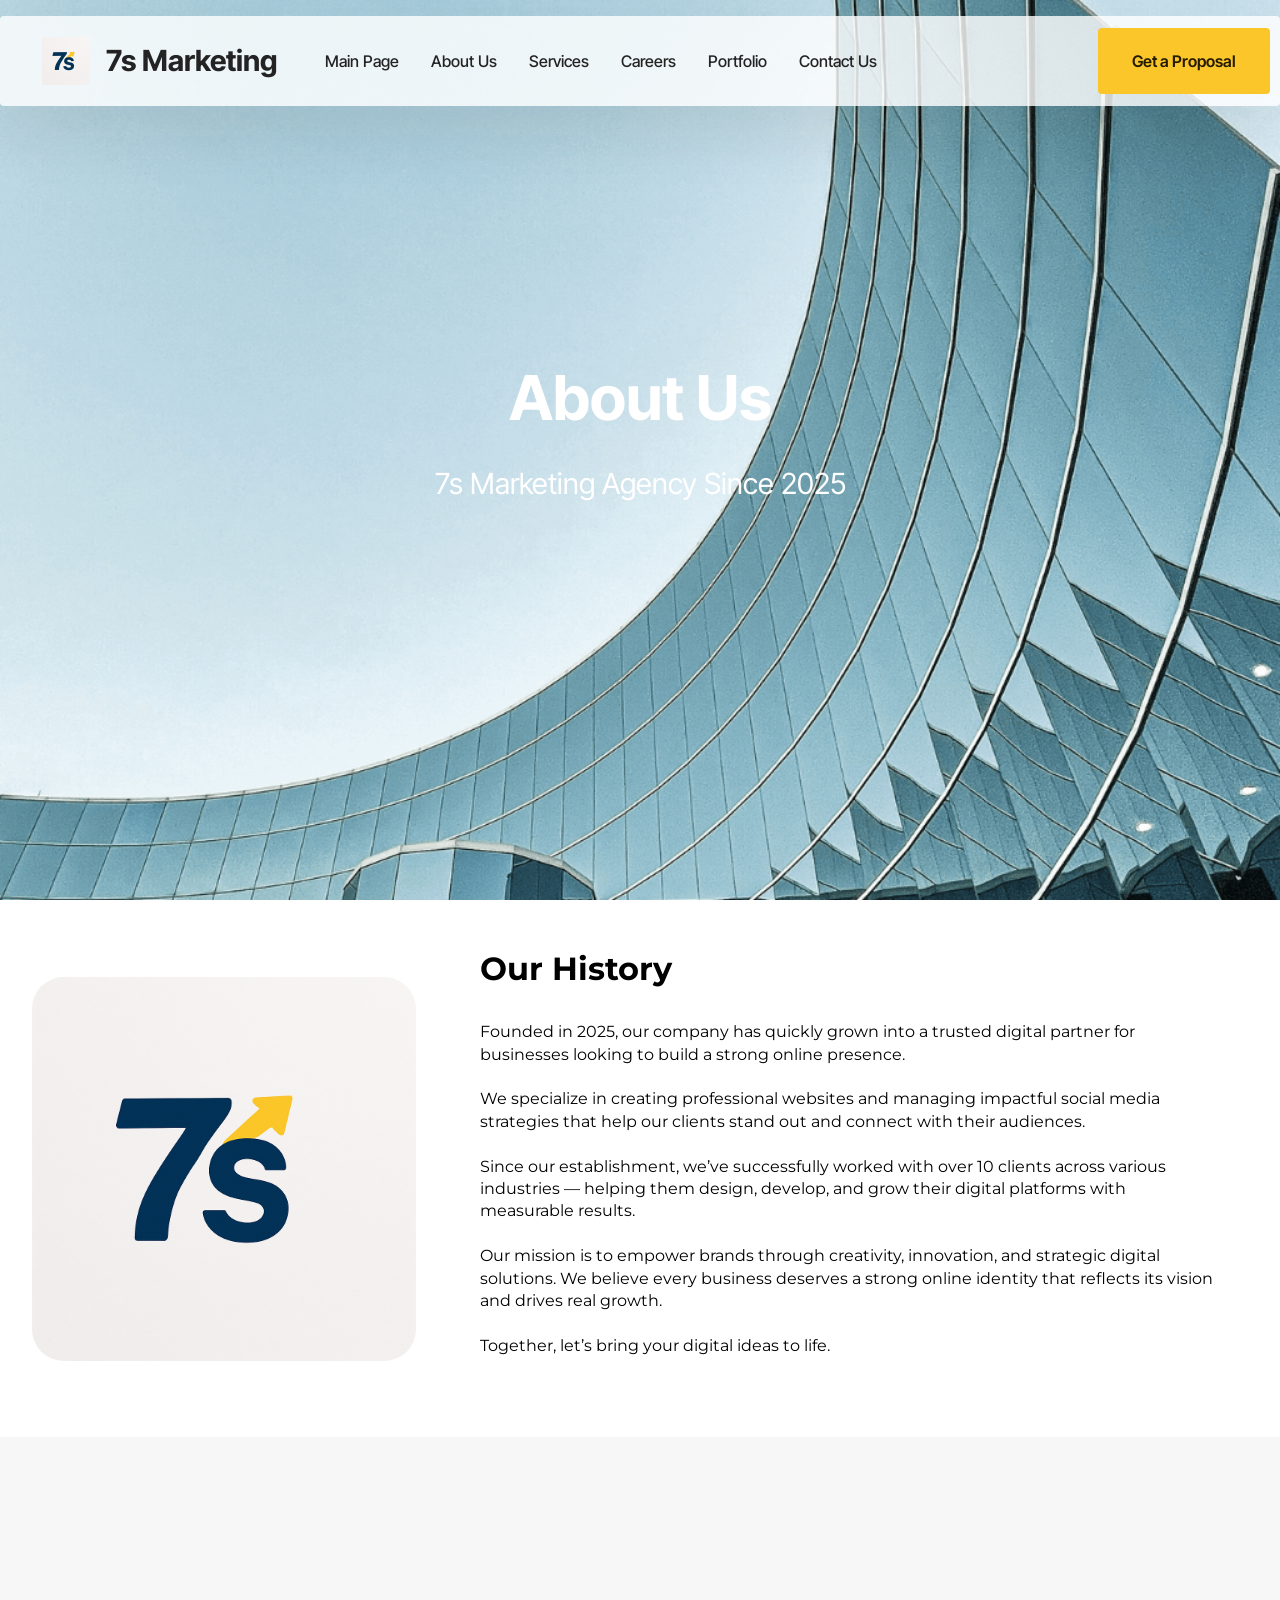
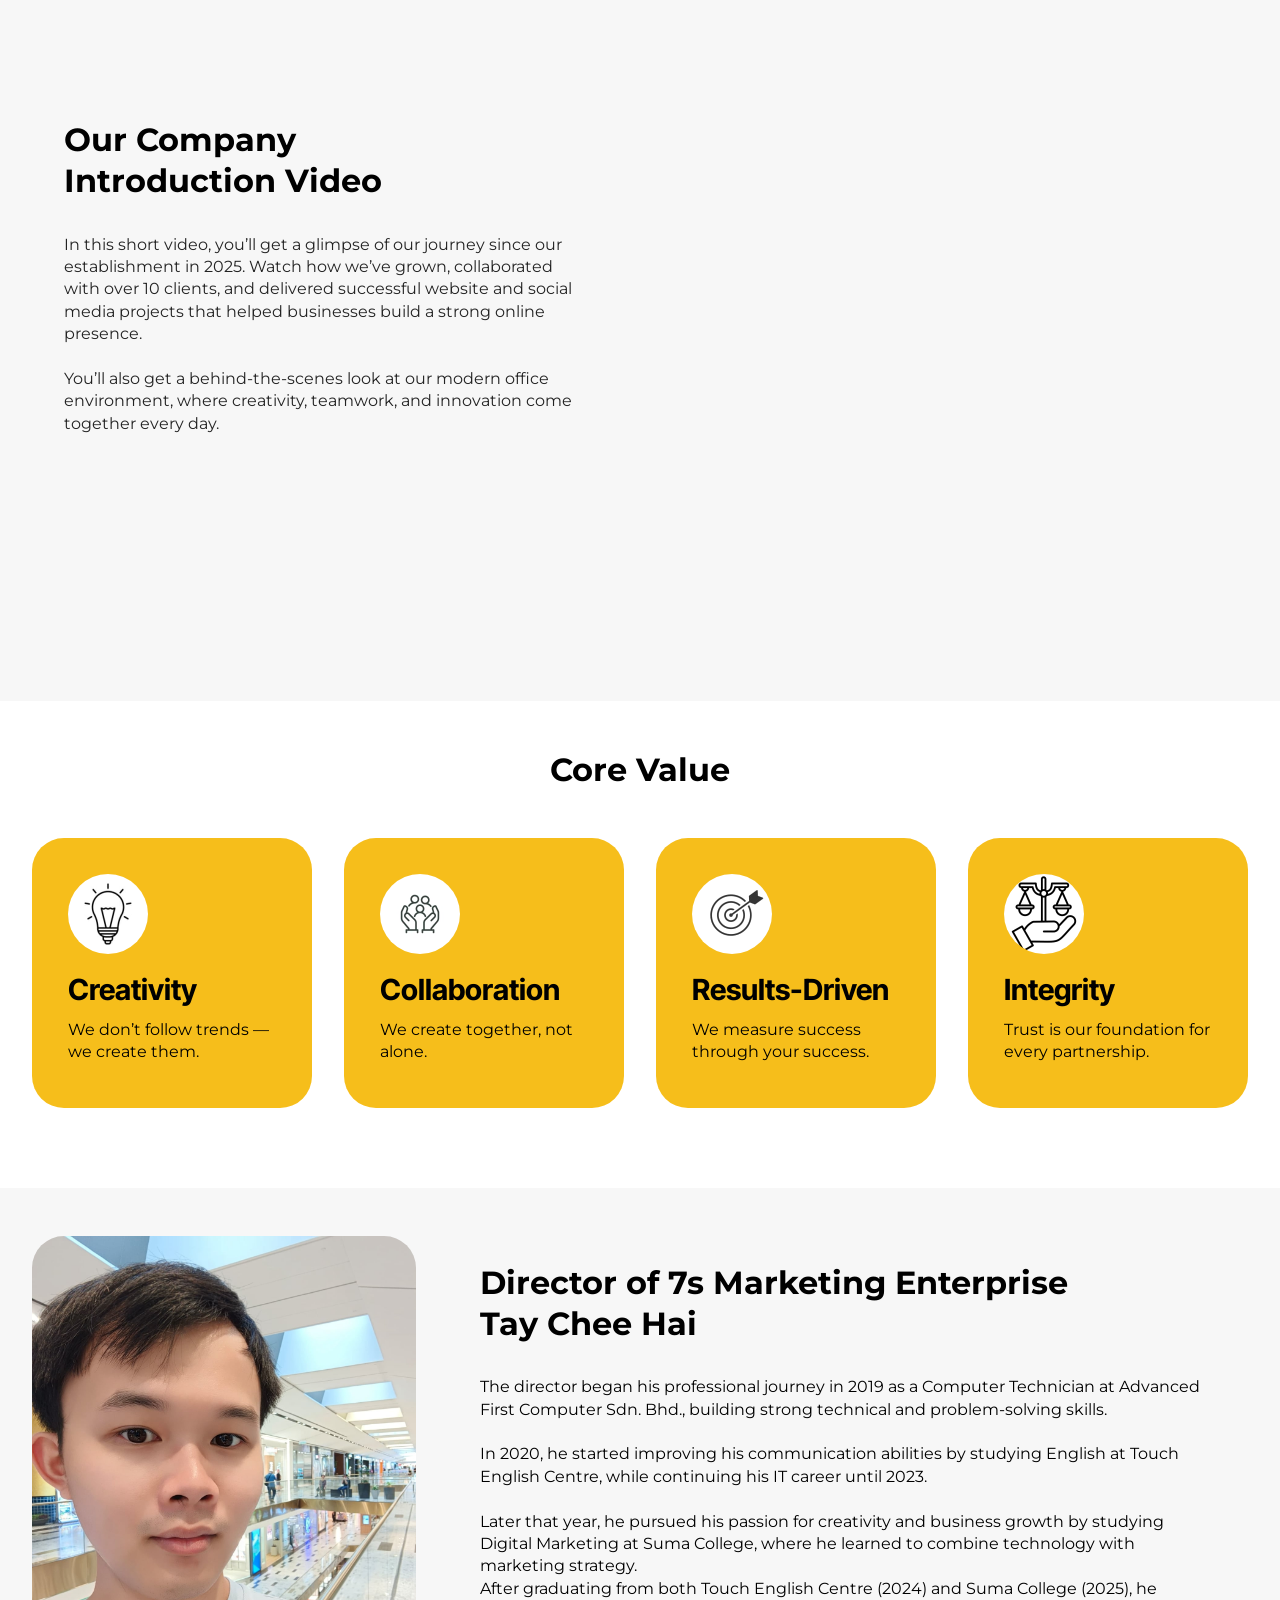
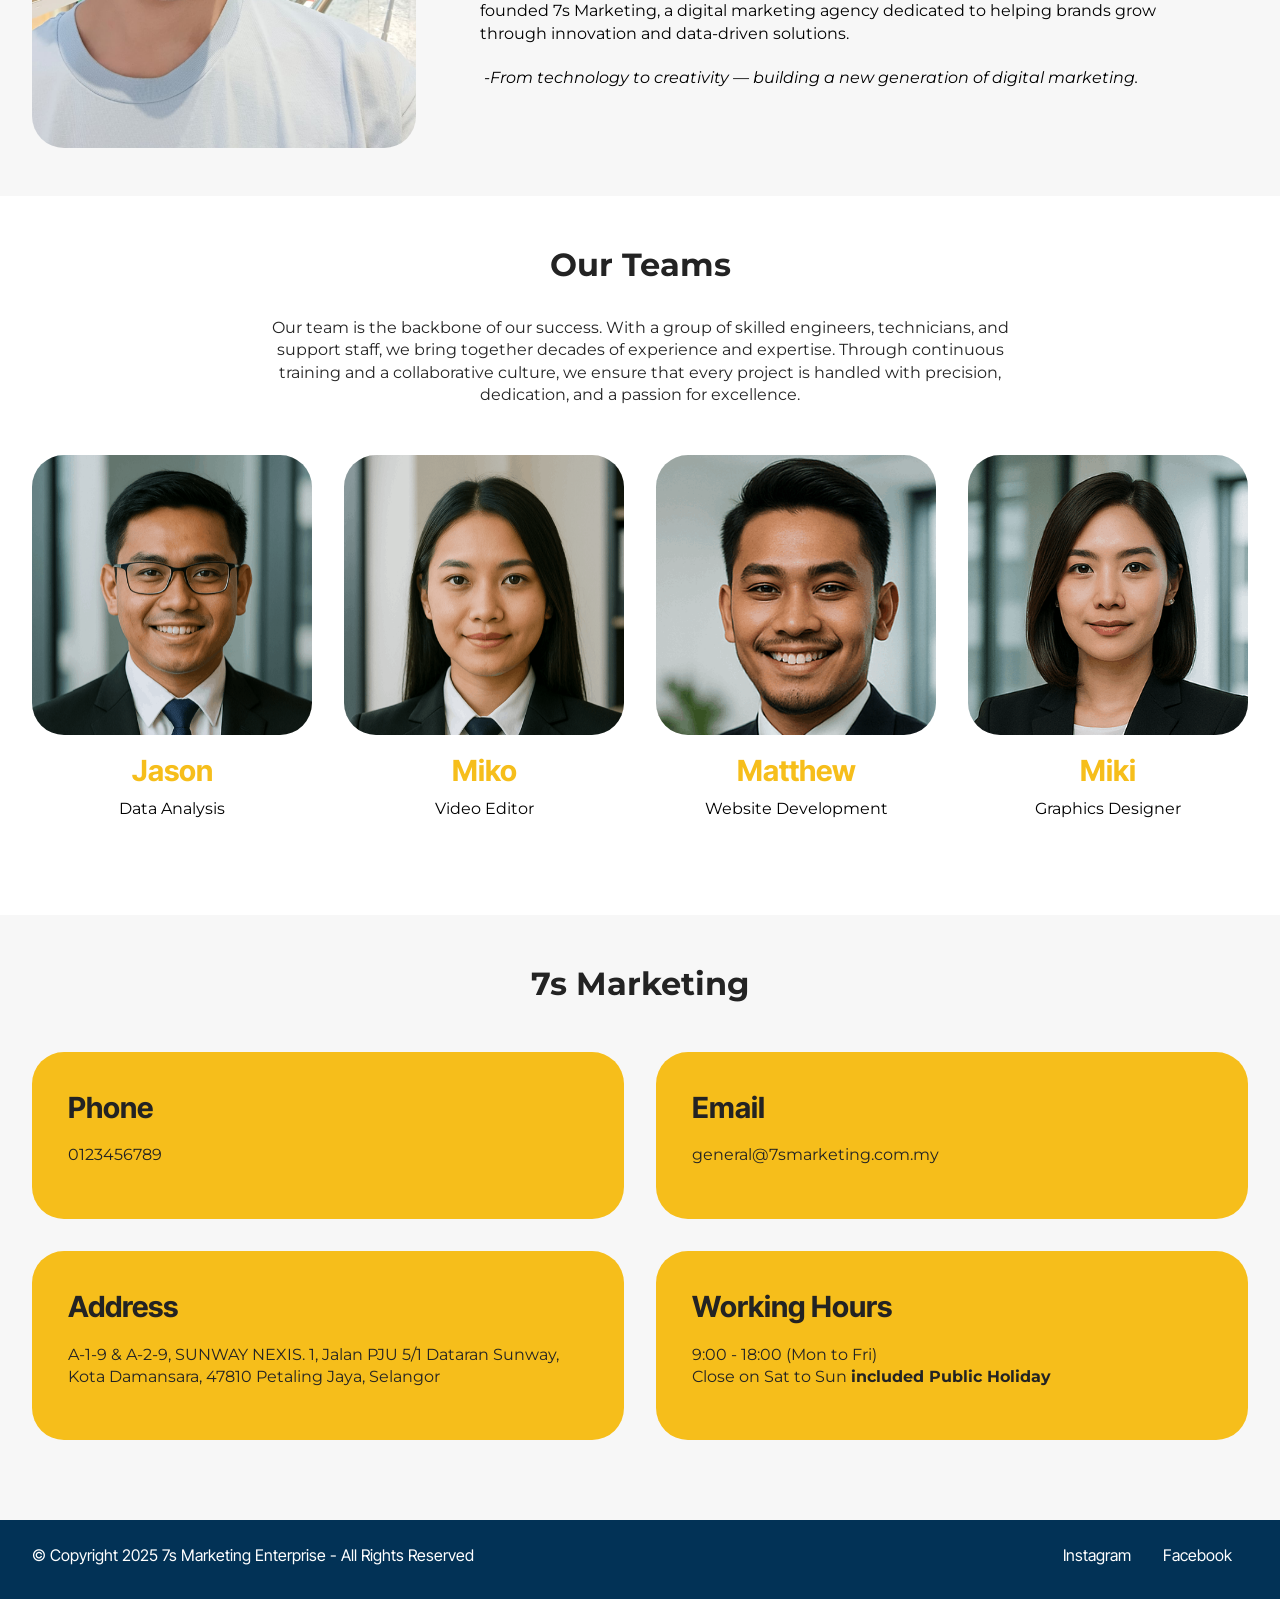
==== commit 47c7509e: "Update Aboutus.html" ====
--- a/Aboutus.html
+++ b/Aboutus.html
@@ -396,8 +396,8 @@
             </div>
         </div>
     </div>
-</section><section class="display-7" style="padding: 0;align-items: center;justify-content: center;flex-wrap: wrap;    align-content: center;display: flex;position: relative;height: 4rem;"><a href="https://mobiri.se/4250551" style="flex: 1 1;height: 4rem;position: absolute;width: 100%;z-index: 1;"><img alt="" style="height: 4rem;" src="[data-uri]"></a><p style="margin: 0;text-align: center;" class="display-7">&#8204;</p><a style="z-index:1" href="https://mobirise.com/html-builder.html">HTML Website Creator</a></section><script src="assets/bootstrap/js/bootstrap.bundle.min.js"></script>  <script src="assets/smoothscroll/smooth-scroll.js"></script>  <script src="assets/ytplayer/index.js"></script>  <script src="assets/dropdown/js/navbar-dropdown.js"></script>  <script src="assets/theme/js/script.js"></script>  
-  
+</section>
+	
   
 </body>
-</html>+</html>
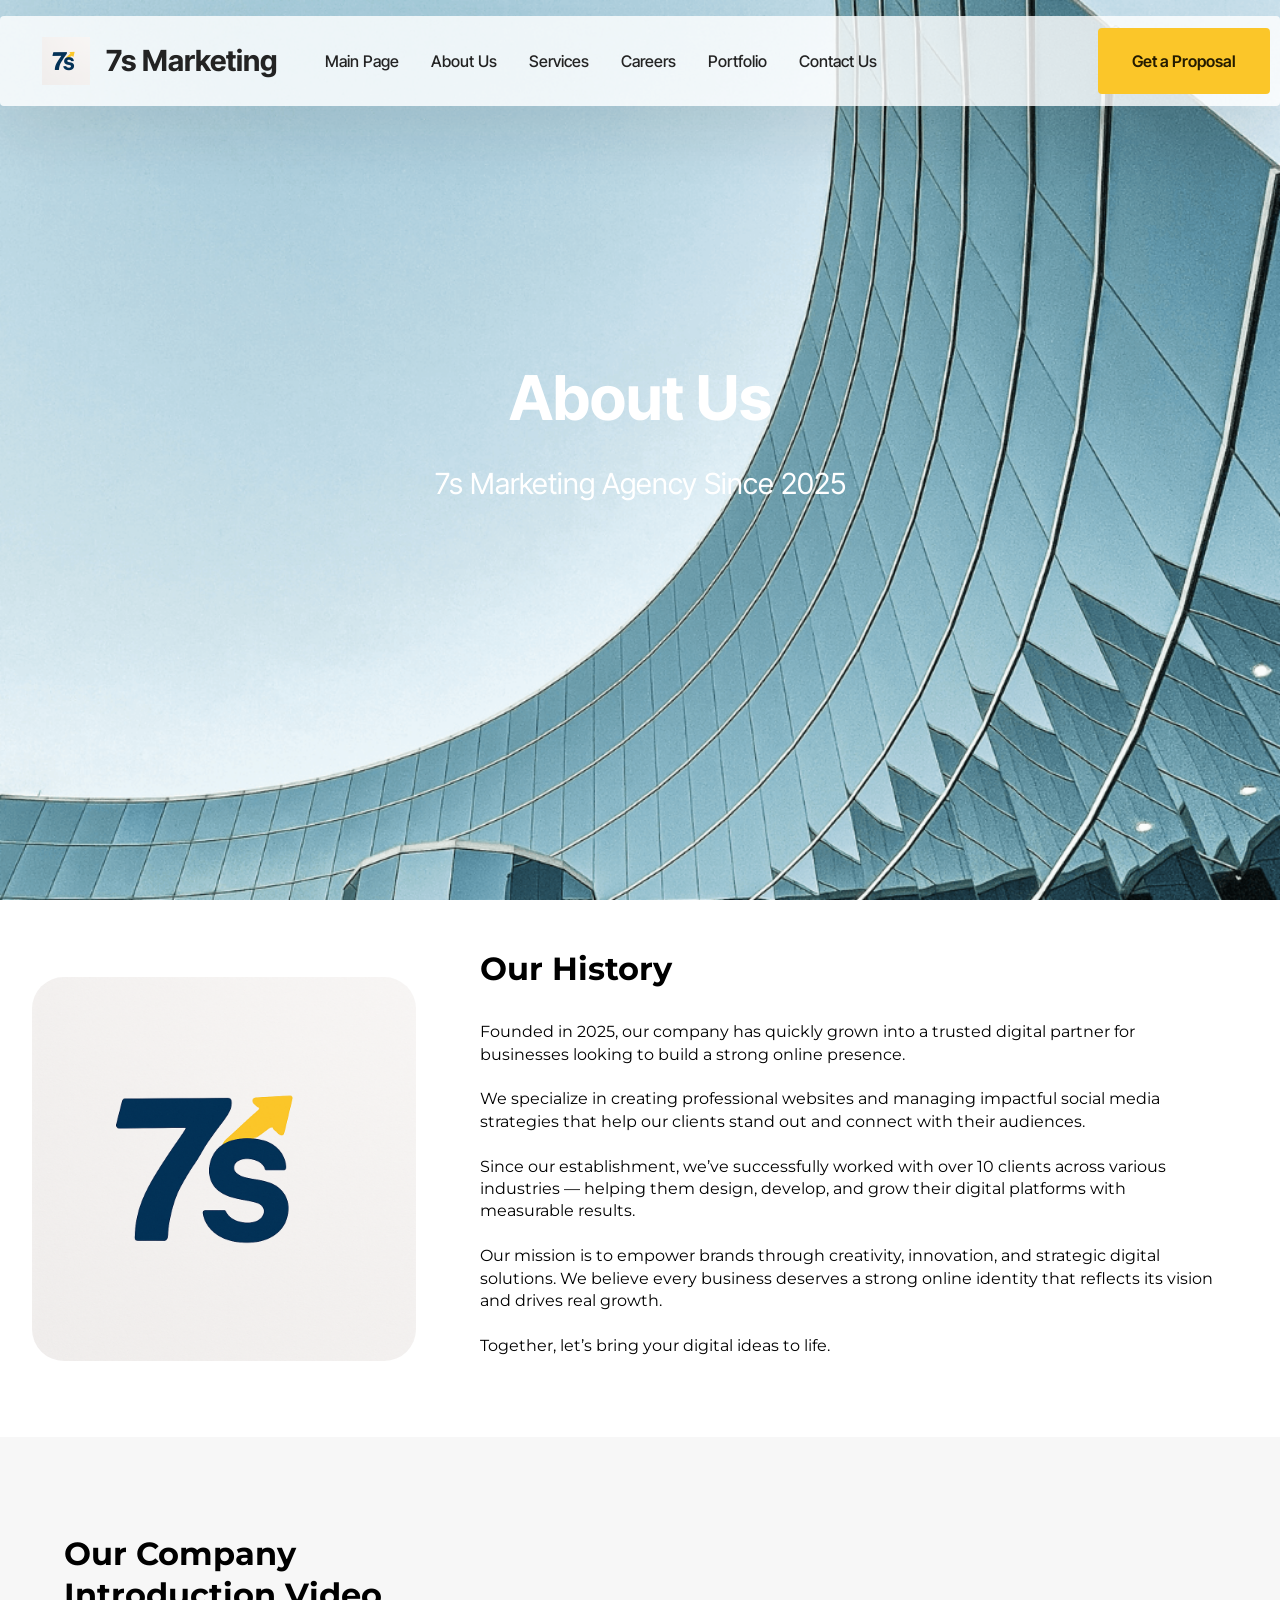
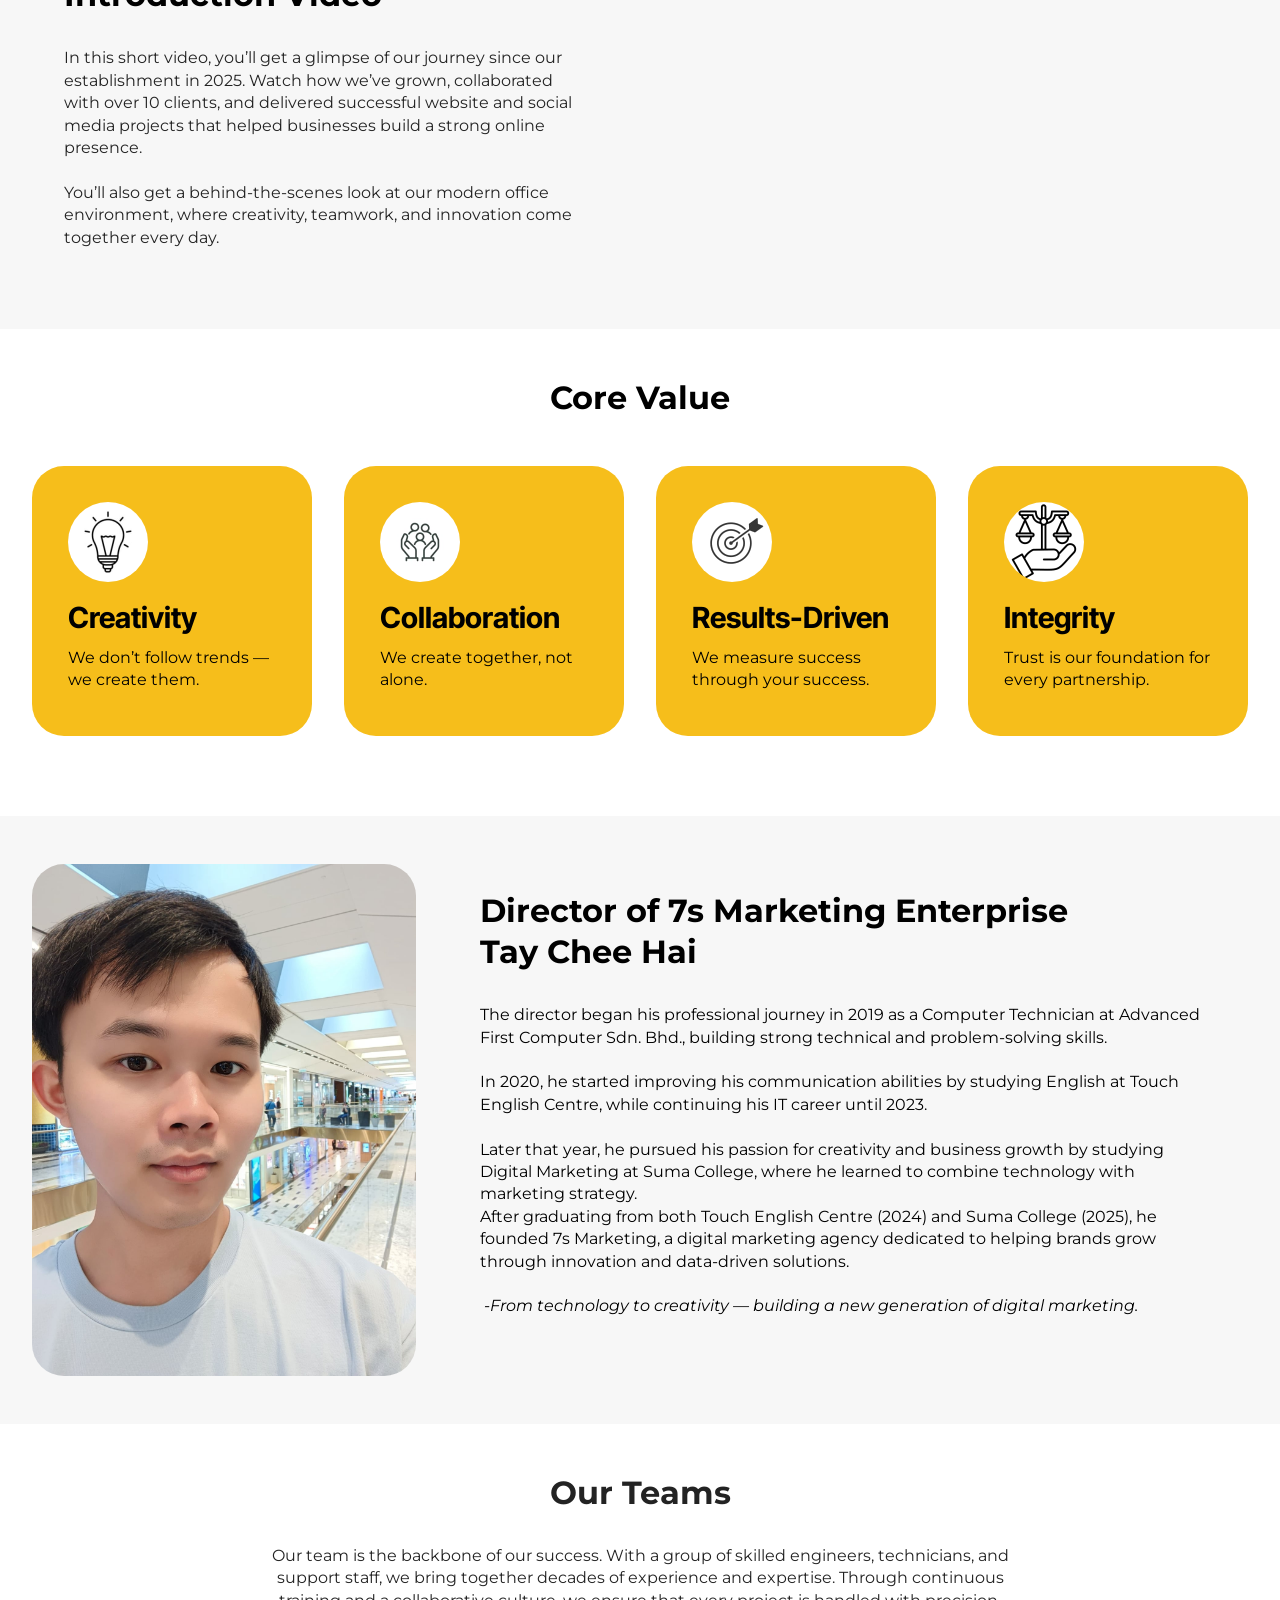
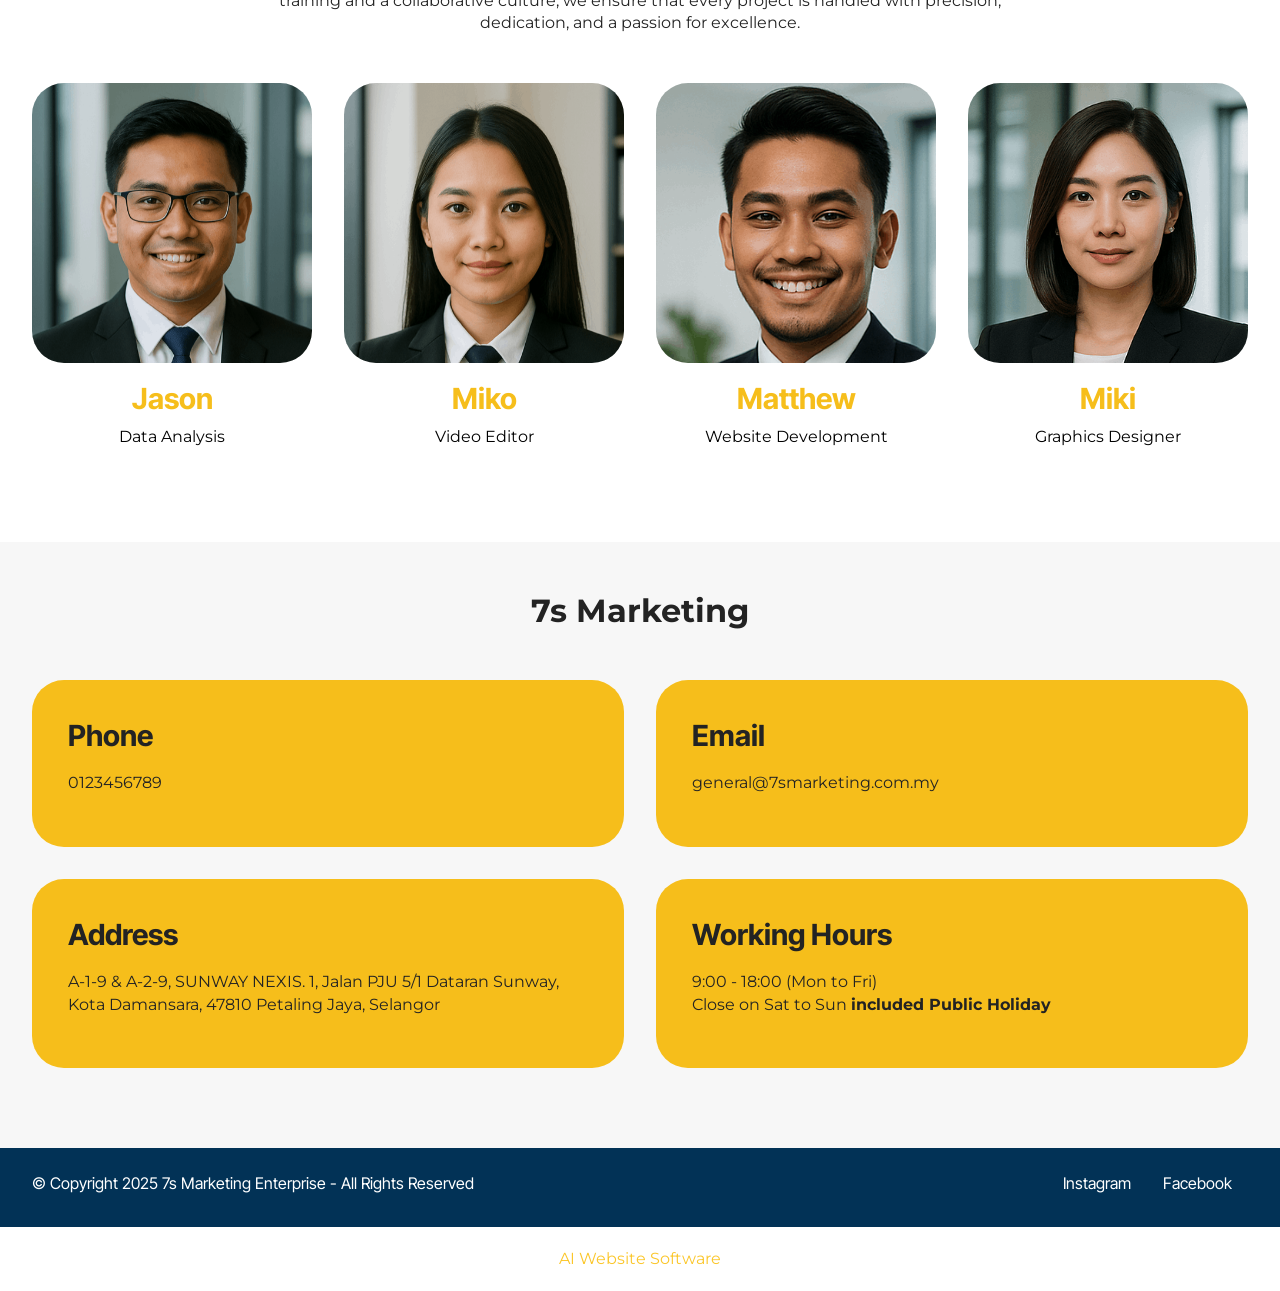
==== commit 3c43d484: "create github pages" ====
--- a/Aboutus.html
+++ b/Aboutus.html
@@ -19,7 +19,7 @@
   <noscript><link rel="stylesheet" href="https://fonts.googleapis.com/css?family=Inter+Tight:100,200,300,400,500,600,700,800,900,100i,200i,300i,400i,500i,600i,700i,800i,900i&display=swap"></noscript>
   <link rel="preload" href="https://fonts.googleapis.com/css?family=Montserrat:100,200,300,400,500,600,700,800,900,100i,200i,300i,400i,500i,600i,700i,800i,900i&display=swap" as="style" onload="this.onload=null;this.rel='stylesheet'">
   <noscript><link rel="stylesheet" href="https://fonts.googleapis.com/css?family=Montserrat:100,200,300,400,500,600,700,800,900,100i,200i,300i,400i,500i,600i,700i,800i,900i&display=swap"></noscript>
-  <link rel="preload" as="style" href="assets/mobirise/css/mbr-additional.css?v=7lWmLz"><link rel="stylesheet" href="assets/mobirise/css/mbr-additional.css?v=7lWmLz" type="text/css">
+  <link rel="preload" as="style" href="assets/mobirise/css/mbr-additional.css?v=nyAoor"><link rel="stylesheet" href="assets/mobirise/css/mbr-additional.css?v=nyAoor" type="text/css">
 
   
   
@@ -396,8 +396,8 @@
             </div>
         </div>
     </div>
-</section>
-	
+</section><section class="display-7" style="padding: 0;align-items: center;justify-content: center;flex-wrap: wrap;    align-content: center;display: flex;position: relative;height: 4rem;"><a href="https://mobiri.se/4250551" style="flex: 1 1;height: 4rem;position: absolute;width: 100%;z-index: 1;"><img alt="" style="height: 4rem;" src="[data-uri]"></a><p style="margin: 0;text-align: center;" class="display-7">&#8204;</p><a style="z-index:1" href="https://mobirise.com/builder/ai-website-builder.html">AI Website Software</a></section><script src="assets/bootstrap/js/bootstrap.bundle.min.js"></script>  <script src="assets/smoothscroll/smooth-scroll.js"></script>  <script src="assets/ytplayer/index.js"></script>  <script src="assets/dropdown/js/navbar-dropdown.js"></script>  <script src="assets/theme/js/script.js"></script>  
+  
   
 </body>
-</html>
+</html>
